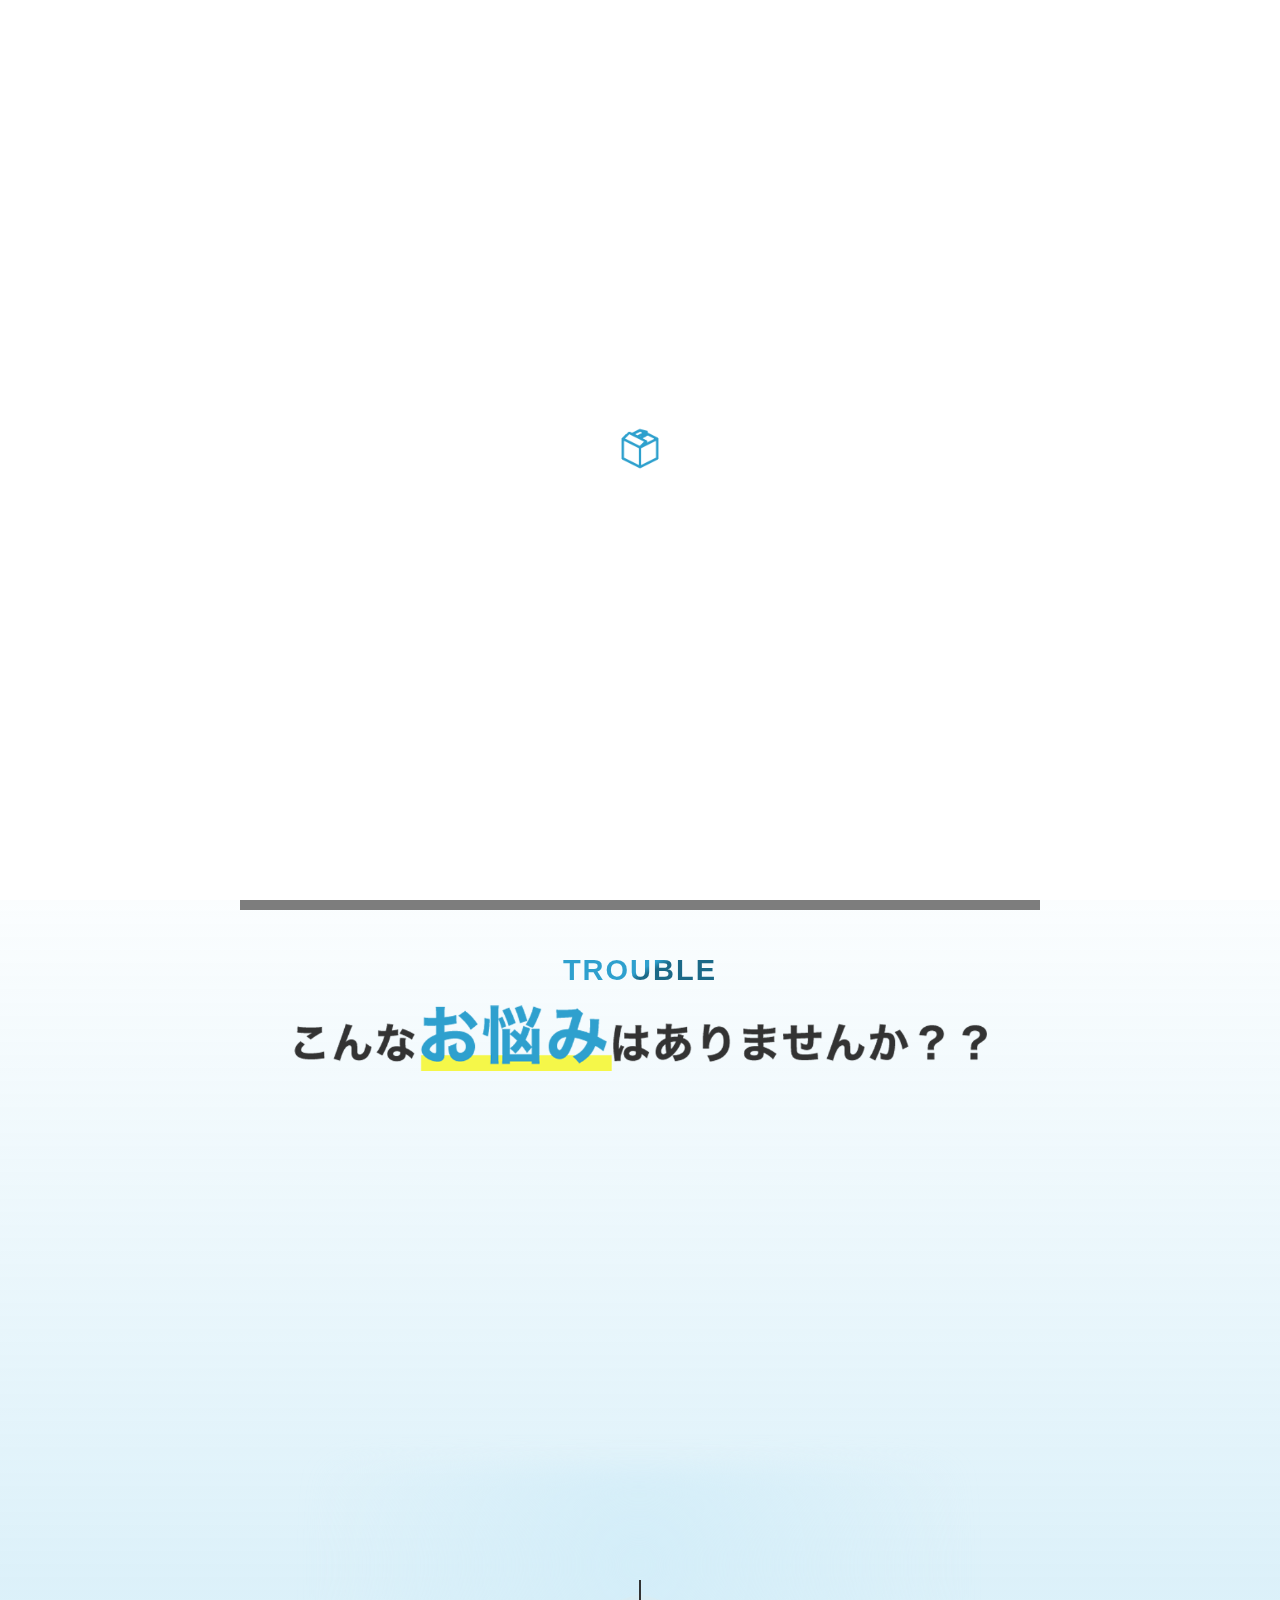
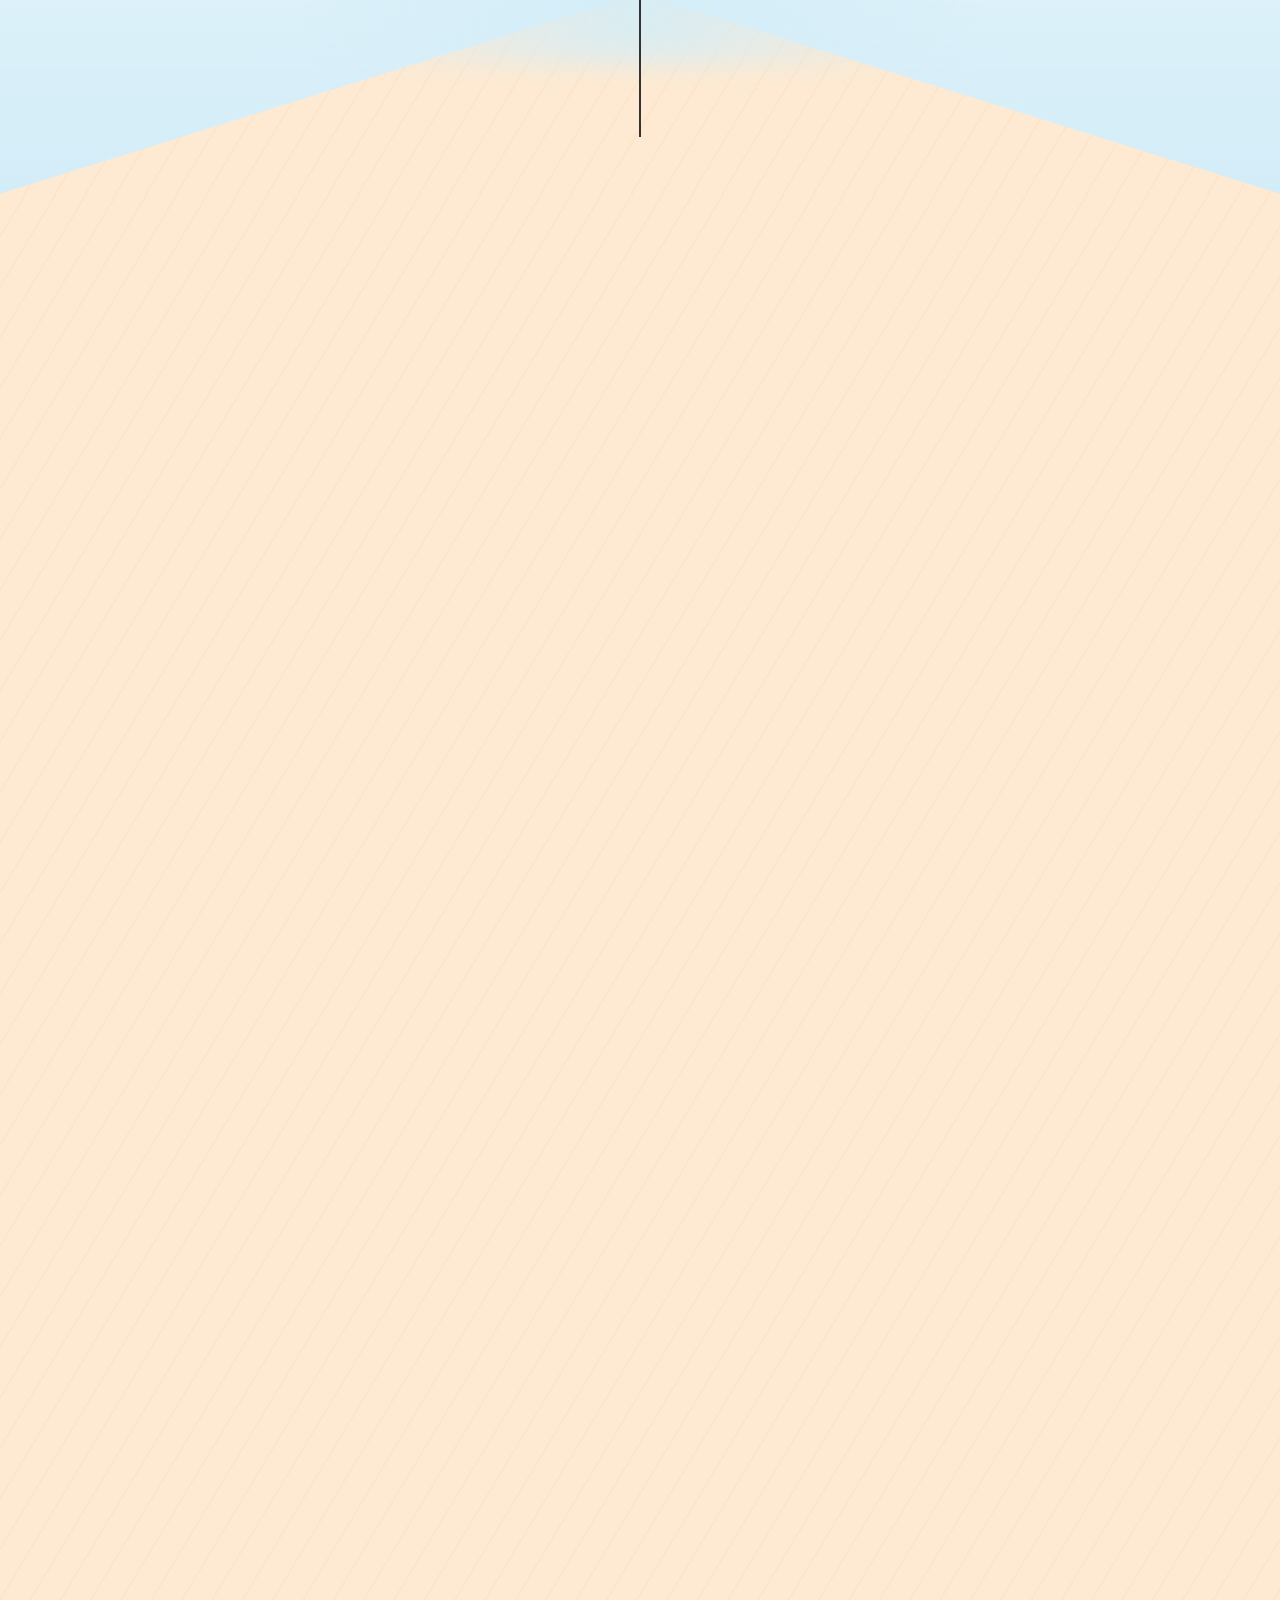
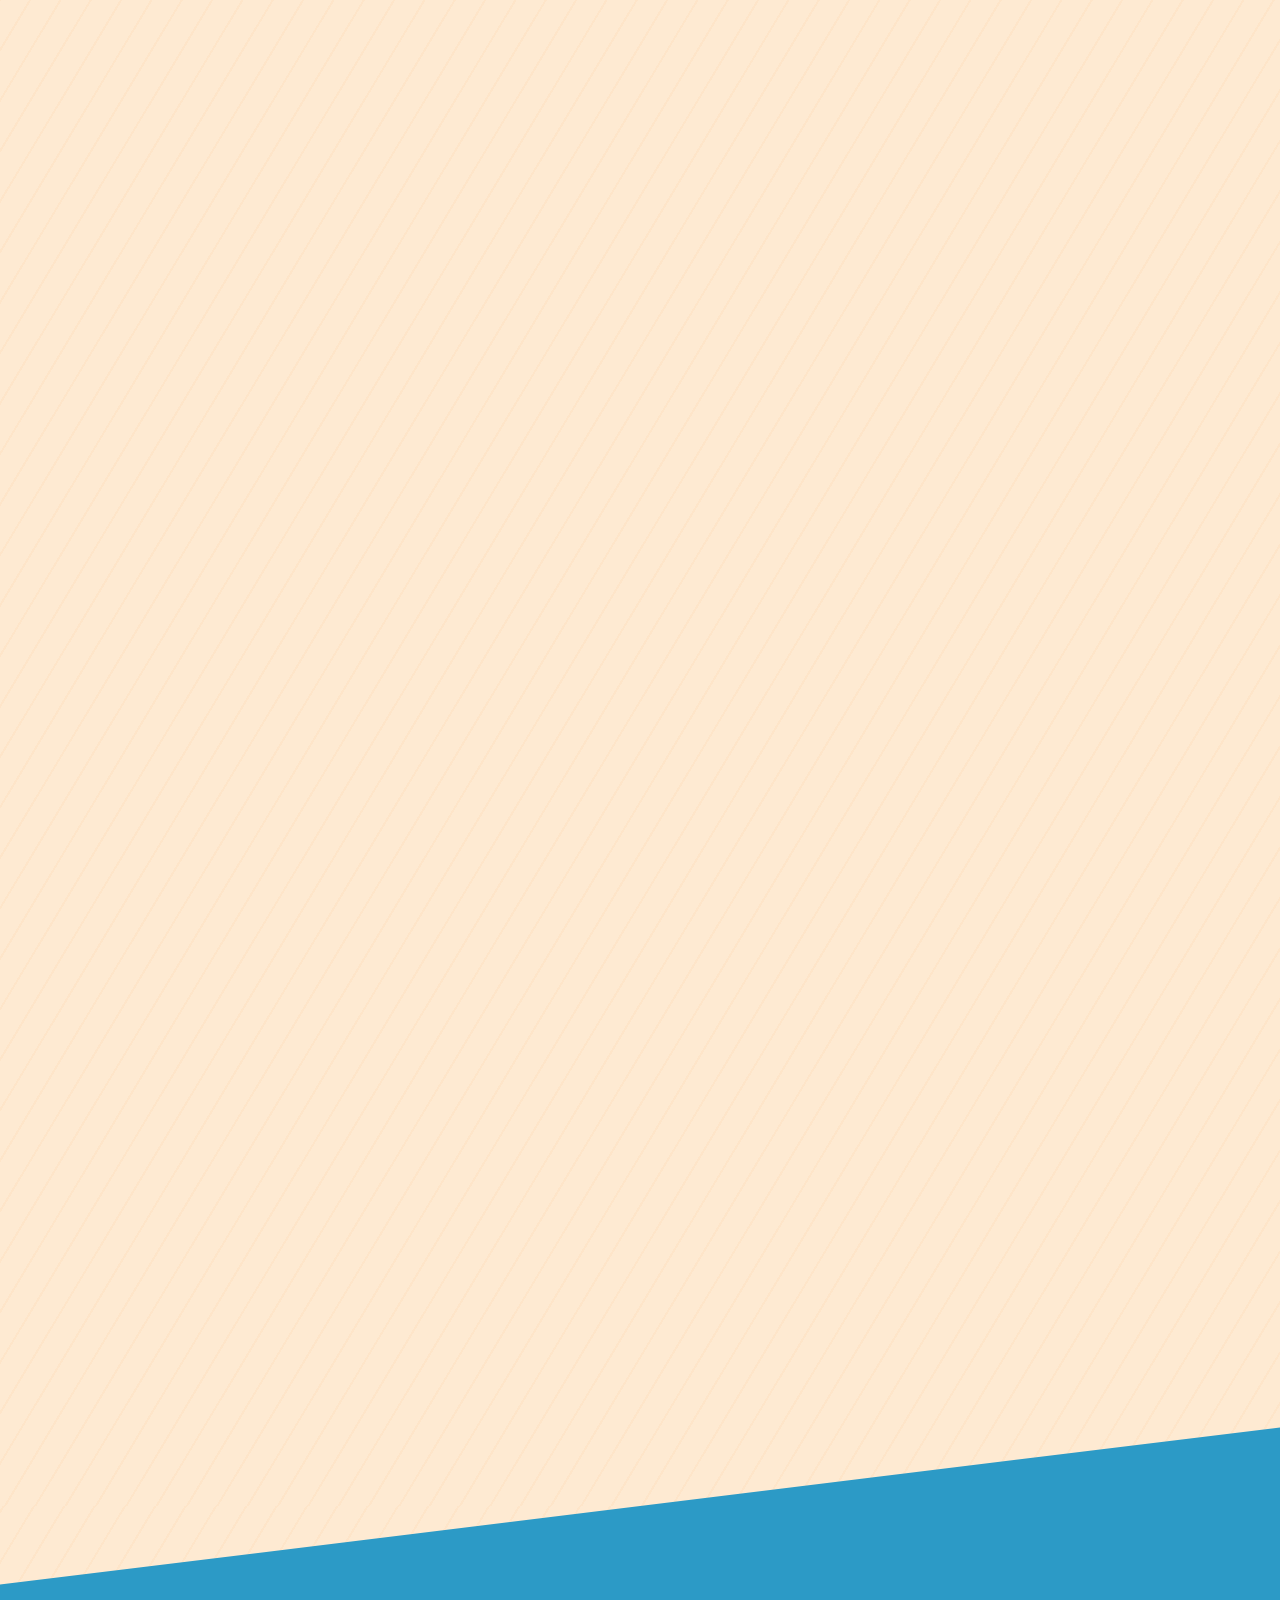
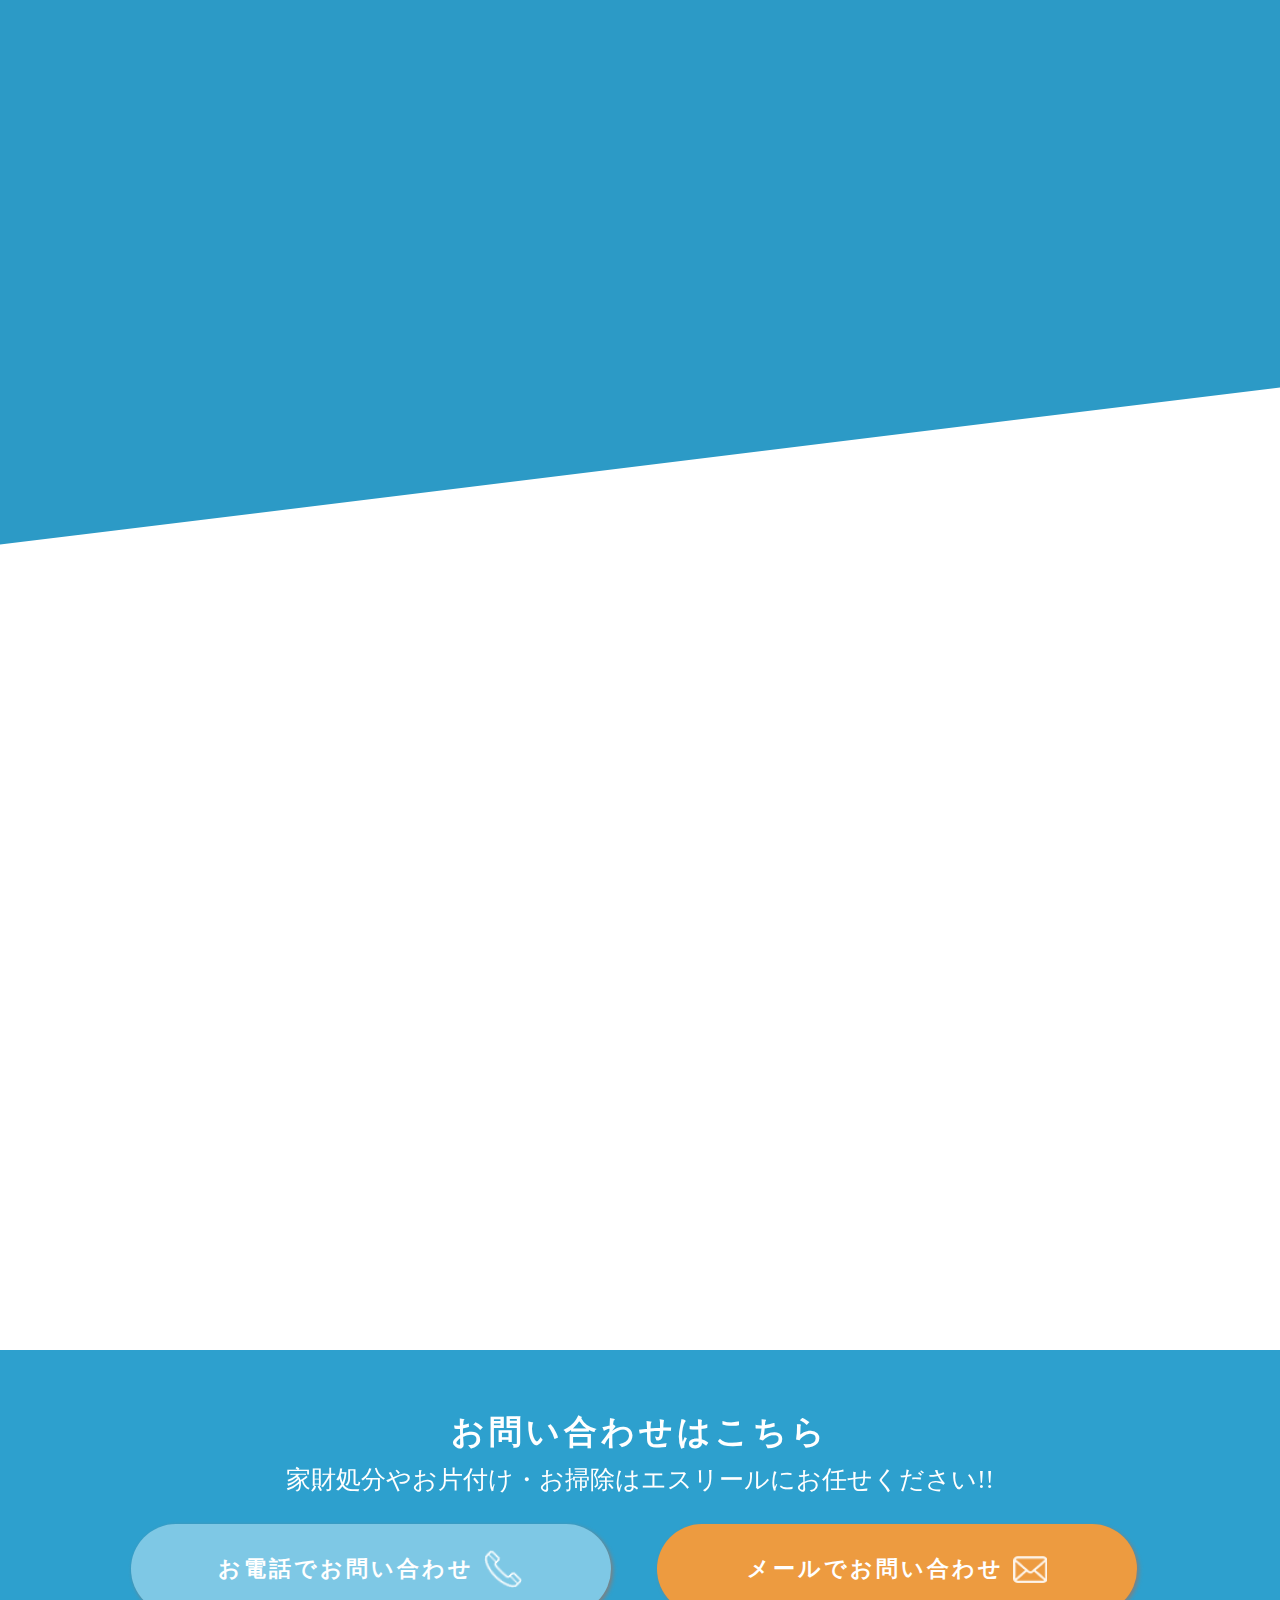
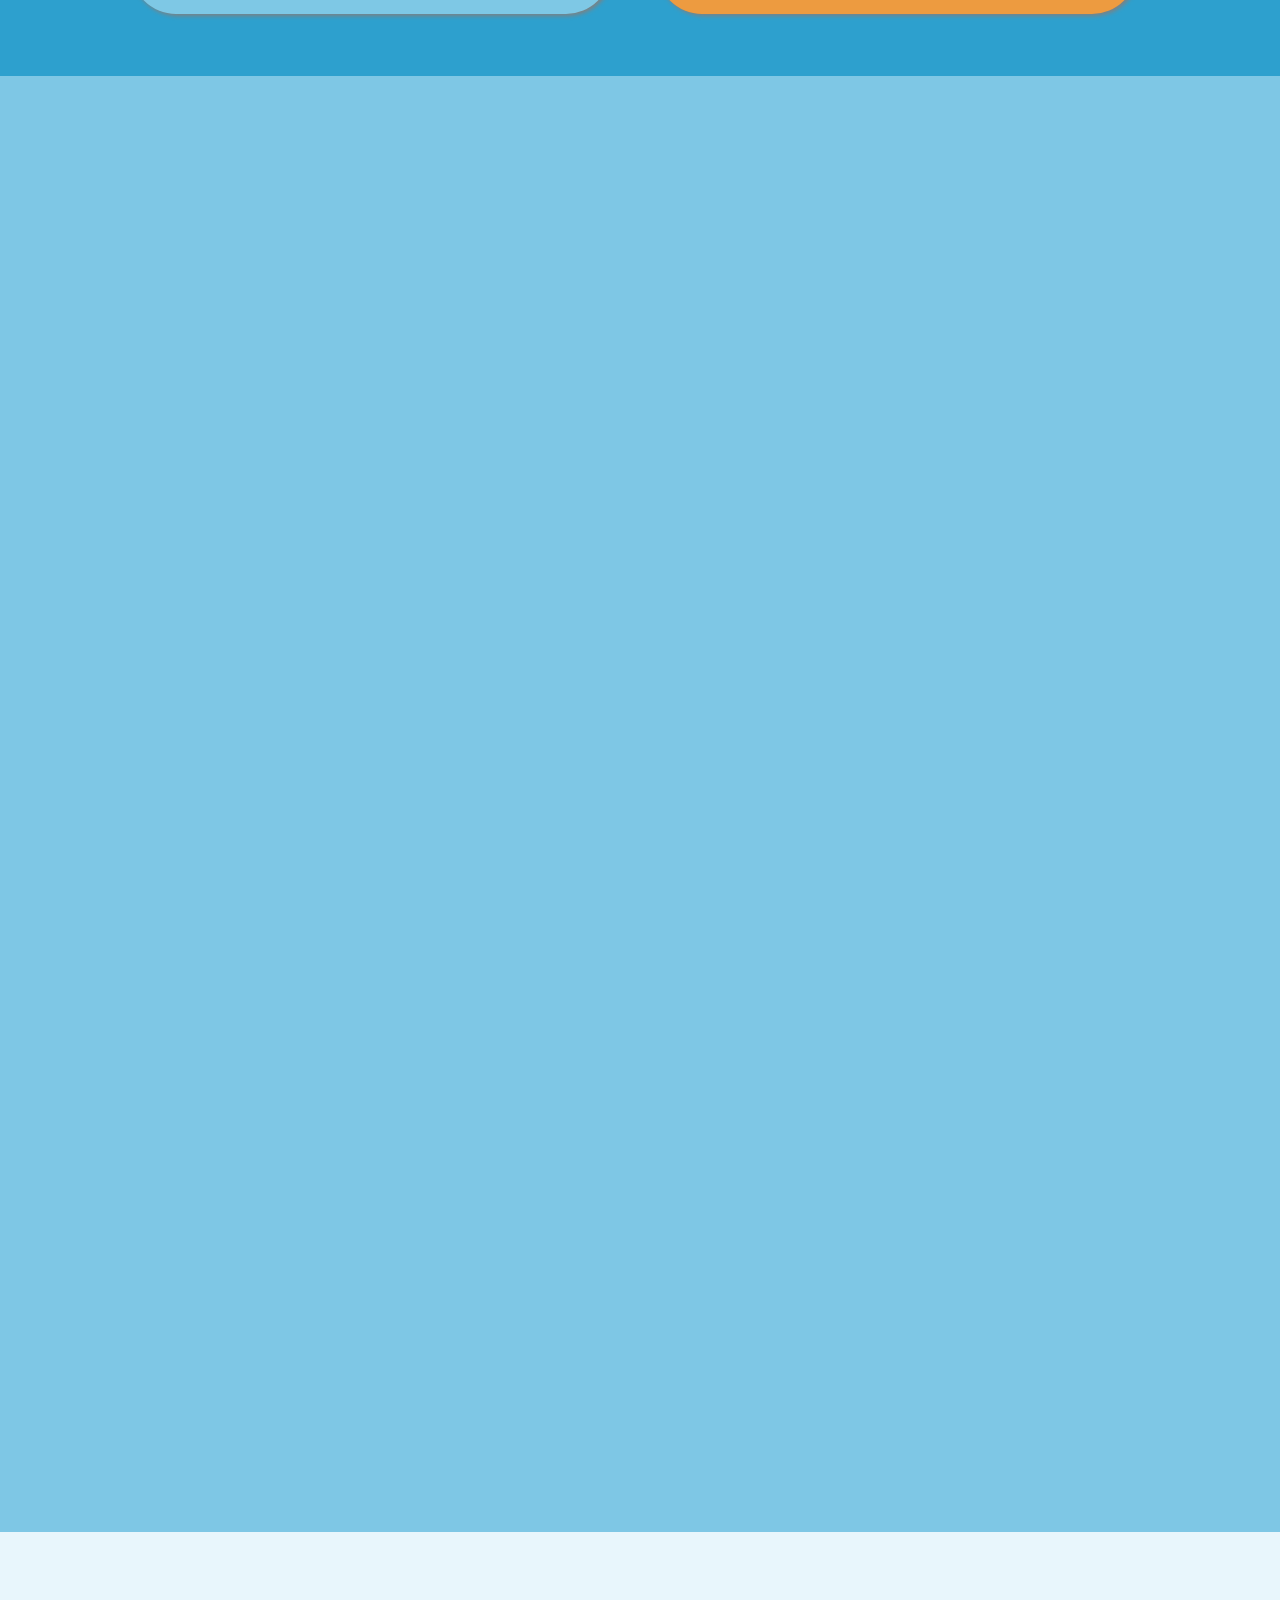
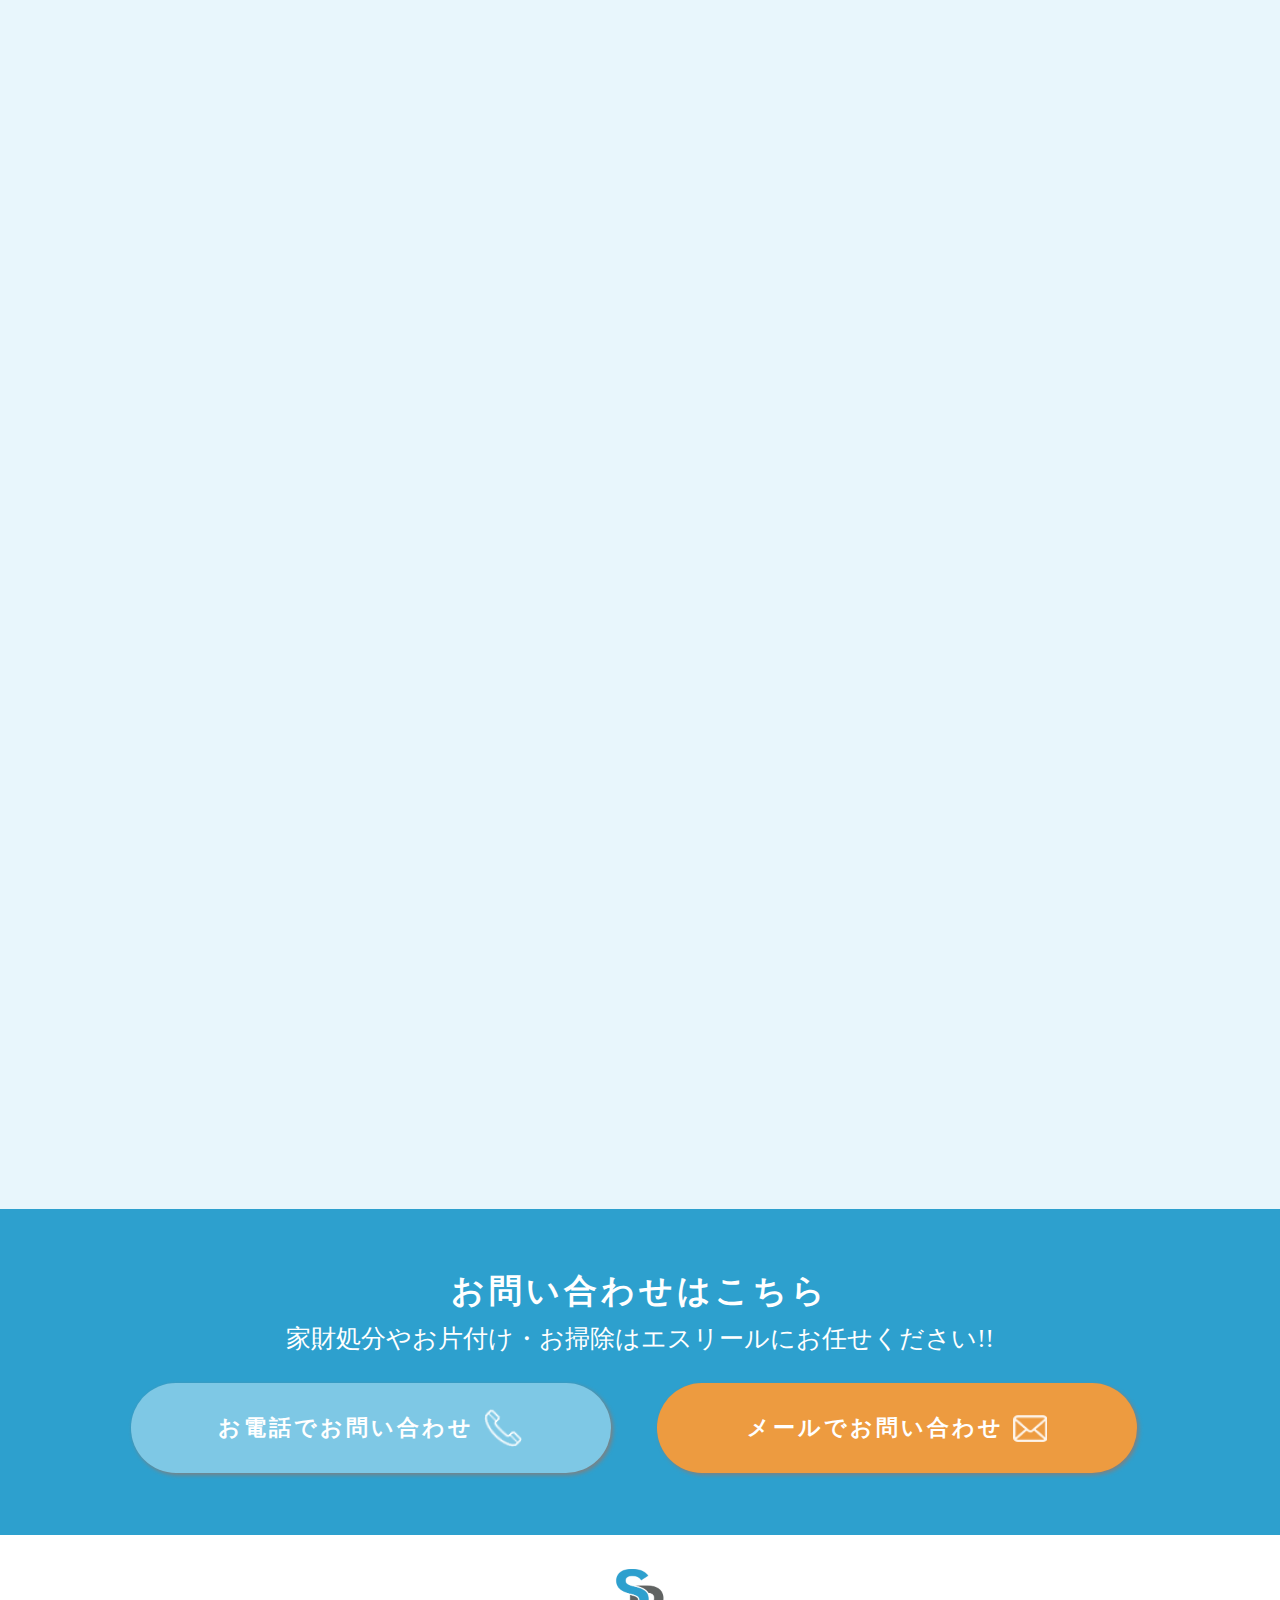
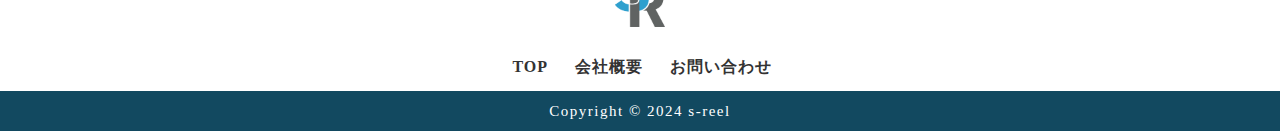
==== index.html @ 3839228c "feat：初回コミット。Top、会社概要、お問い合わせページ作成済み。" ====
<!DOCTYPE html>
<!--[if lt IE 9 ]><html class="no-js oldie" lang="en"> <![endif]-->
<!--[if IE 9 ]><html class="no-js oldie ie9" lang="en"> <![endif]-->
<!--[if (gte IE 9)|!(IE)]><!-->
<html class="no-js" lang="ja">
<!--<![endif]-->

<head>

    <!--- basic page needs
    ================================================== -->
    <meta charset="utf-8">
    <title>エスリール株式会社</title>
    <meta name="description" content="エスリール株式会社">
    <meta name="keywords" content="お片付け,家財処分,引っ越し,買取等">
    <meta name="author" content="">
    <meta charset="utf-8" />
    <!-- facebookのOGP -->
    <!-- <meta property="og:url" content="【ページのURL】" />
    <meta property="og:title" content="【ページのタイトル】" />
    <meta property="og:type" content="website" />
    <meta property="og:description" content="【ページの説明】" />
    <meta property="og:image" content="【サムネイル画像のURL】" />
    <meta property="og:site_name" content="images/summary_image.png" />
    <meta property="fb:app_id" content="【appID】" />
    <meta property="og:locale" content="ja_JP" /> -->
    <!-- TwitterのOGP -->
    <!-- <meta name="twitter:card" content="summary_large_image" />
    <meta name="twitter:site" content="@" />
    <meta name="twitter:description" content="エスリール株式会社" />
    <meta name="twitter:image:src" content="images/summary_image.png" /> -->

    <!-- mobile specific metas
    ================================================== -->
    <meta name="viewport" content="width=device-width, initial-scale=1">

    <!-- CSS
    ================================================== -->
    <link rel="stylesheet" href="css/base.css">
    <link rel="stylesheet" href="css/vendor.css">
    <link rel="stylesheet" href="css/main.css">

    <!-- script
    ================================================== -->
    <script src="js/modernizr.js"></script>
    <script src="js/pace.min.js"></script>

    <!-- favicons
    ================================================== -->
    <link rel="shortcut icon" href="favicon.ico" type="image/x-icon">
    <link rel="icon" href="favicon.ico" type="image/x-icon">
    <link rel="preconnect" href="https://fonts.googleapis.com">
    <link rel="preconnect" href="https://fonts.gstatic.com" crossorigin>
    <link href="https://fonts.googleapis.com/css2?family=Oswald:wght@200..700&display=swap" rel="stylesheet">
    
</head>

<body id="top">

    <!-- header
    ================================================== -->
    <header class="s-header">

        <div class="header-logo">
            <h1><a class="site-logo" href="/"><img src="images/logo.png" alt="エスリール s-reel"></a></h1>
        </div>

        <div class="header-navi-wrap">
            <ul class="header-nav-wrap__list">
                <li class="arrow pc-only"><a class="smoothscroll" href="#home" title="top">TOP</a></li>
                <li class="arrow pc-only"><a href="/company/">会社概要</a></li>
                <li class="contact-btn-li">
                    <div class="contact-btn">
                        <a href="/contact/" class="btn btn--orange btn--radius">お問い合わせ</a>
                    </div>
                </li>
                <li class="contact-tel pc-only">
                    <!-- <div class="contact-tel"> -->
                        <div class="tel-icon">
                            <img src="images/tel-icon.png" alt="電話番号">
                        </div>
                        <div class="tel-number-area">
                            <a href="tel:0120-888-134" class="tel-number">0120-888-134</a>
                            <p>受付時間：年中無休(24時間対応)</p>
                        </div>
                    <!-- </div> -->
                </li>
            </ul>
        </div>

        <nav class="header-nav sp-only">

            <a href="#0" class="header-nav__close" title="close"><span>Close</span></a>

            <div class="header-nav__content">

                <ul class="header-nav__list">
                    <li class="arrow"><a class="smoothscroll"  href="#home" title="top">TOP</a></li>
                    <li class="arrow"><a href="/company/" title="company">会社概要</a></li>
                    <li class="arrow"><a href="/contact/" title="contact">お問い合わせ</a></li>
                </ul>
            </div>

            <!-- <div class="contact-tel">
                <div class="tel-icon">
                    <img src="images/tel-icon.png" alt="電話番号">
                </div>
                <div class="tel-number-area">
                    <a href="tel:0120-888-134" class="tel-number">0120-888-134</a>
                    <p>受付時間：年中無休(24時間対応)</p>
                </div>
            </div> -->
            
        </nav> <!-- end header-nav -->

        <!-- SP メニュー　-->
        <a class="header-menu-toggle sp-only opaque" href="#0">
            <span class="header-menu-icon"></span>
        </a>

    </header> <!-- end s-header -->


    <!-- home
    ================================================== -->
    <!-- <section id="home" class="s-home target-section" style="background-color: #888;"> -->
    <section id="home" class="s-home target-section" data-parallax="scroll" data-image-src="images/mainview.png" data-position-y=center>

        <div class="home-content">
        </div> <!-- end home-content -->

    </section> <!-- end s-home -->


    <!-- trouble こんなお悩みは〜
    ================================================== -->
    <section id='trouble' class="s-trouble">
        <div class="row section-header has-bottom-sep">
            <div class="top-banner">
                <div class="price-item">
                    <div class="banner">
                        <img src="images/banner01.png" alt="キャンペーン バナー1">
                    </div>
                </div>
            </div>
            <div class="col-full s-trouble-contents">
                <h3 class="sub-title">TROUBLE</h3>
                <h2 class="trouble-title1"><img src="images/trouble-text01.png" alt="こんなお悩みはありませんか？？"></h2>
            </div>
        </div> <!-- end section-header -->

        <div class="trouble-item" data-aos="fade-up">
            <div class="">
                <div class="border-radius r1">不要な家電や<br>家具を処分したい</div>
            </div>
            <div class="">
                <div class="border-radius r2">粗大ゴミを<br>家まで引き取りに<br>来てほしい</div>
            </div>
            <div class="">
                <div class="border-radius r3">引越しにあわせて<br>不用品を<br>回収してほしい</div>
            </div>
            <div class="">
                <div class="border-radius r4">倉庫の粗大ゴミや<br>廃品を処分したい</div>
            </div>
        </div> <!-- end trouble-stats -->

        <div class="trouble-image" data-aos="fade-up">
            <img src="images/trouble01.png" alt="">
        </div>
        <div class="trouble-line">
            <div class="contact__line2"></div>
            <div class="blur"></div>
        </div>

    </section> <!-- end s-trouble -->


    <!-- services 選ばれる理由
    ================================================== -->
    <section id='services' class="s-services stripe">

        <div class="row services-h section-header" data-aos="fade-up">
            <div class="col-full">
                <h3 class="services-subtitle">
                    <img src="images/trouble-text02.png" alt="そのお悩み、エスリールにお任せください！">
                </h3>
            </div>
            <h2>エスリール<span class="h2-span">が</span>選ばれる理由</h2>
        </div> <!-- end section-header -->

        <div class="row services-list block-1-2 block-tab-full">

            <div class="col-block service-item item1" data-aos="fade-up">
                <div class="service-img">
                    <img src="images/trouble-item01.png" alt="高品質のサービスをお得にご提供">
                    <img src="images/trouble-number01.png" alt="選ばれる理由1" class="top-left">
                </div>
            </div>

            <div class="col-block service-item item1" data-aos="fade-up">
                <div class="service-text srigth">
                    <h4>高品質のサービスを</h4>
                    <h4>お得にご提供！</h4>
                    <p>徹底した分別・リサイクルによる不用品・粗大ゴミの処分費用削減や国内外での中古市場取引などにより、不用品回収サービスの品質を保ったまま、低価格化を実現しました。他社との相見積もりも歓迎しますので遠慮なくご依頼ください。万が一、1円でも高ければ即対応いたします。</p>
                </div>
            </div>

            <div class="col-block service-item item2" data-aos="fade-up">
                <div class="service-text">
                    <h4>訪問相談・見積もりが</h4>
                    <h4>無料！</h4>
                    <p class="slt">兵庫県内どこでも訪問し詳細な見積書を作成します。<br>訪問でのご相談や見積もり作成は完全無料にて対応いたします。兵庫県内どこでも担当者が伺い、処分を検討されている不用品を実際に拝見して、正確な見積書を作成いたします。契約の応否は後日でも大丈夫ですのでお気軽にご利用ください。不用品に関するお悩みも親身に耳を傾け解決策をご提案します。</p>
                </div>
            </div>

            <div class="col-block service-item item2" data-aos="fade-up">
                <div class="service-img">
                    <img src="images/trouble-item02.png" alt="訪問相談・見積もりが無料">
                    <img src="images/trouble-number02.png" alt="選ばれる理由2" class="top-rigth">
                </div>
            </div>

            <div class="col-block service-item item3" data-aos="fade-up">
                <div class="service-img">
                    <img src="images/trouble-item03.png" alt="適正査定で高価買取を実施">
                    <img src="images/trouble-number03.png" alt="選ばれる理由3" class="top-left">
                </div>
            </div>

            <div class="col-block service-item item3" data-aos="fade-up">
                <div class="service-text srigth">
                    <h4>適正査定で高価買取を</h4>
                    <h4>実施！</h4>
                    <p>あらゆるジャンルの品が対象査定は無料にて承ります。<br>不用品の中には価値のある品や再利用可能な品も存在します。エスリールではそんな品々の価値を的確に見極めて、最大限の高価買取を行います。現金での買取の他、不用品回収費用から買取金額分を差し引いてお支払いいただくこともできるのでお得です。費用負担軽減にぜひお役立てください。</p>
                </div>
            </div>

            <div class="col-block service-item item4" data-aos="fade-up">
                <div class="service-text">
                    <h4>個数の多少を問わず</h4>
                    <h4>不用品を迅速回収！</h4>
                    <p class="slt">不用品は1点のみでも家一軒分丸ごとでも回収OK！<br>エスリールでは不用品の個数の多少、重量の軽重を問わず、まとめて回収いたします。家電や家具1点のみでも、家やビル一軒分丸ごとの回収でも承ります。どのような場合でも遠慮なさらずご相談ください。分別や搬出など必要な作業全般も当社がお引き受けいたしますので安心してお任せください。</p>
                </div>
            </div>

            <div class="col-block service-item item4" data-aos="fade-up">
                <div class="service-img">
                    <img src="images/trouble-item04.png" alt="個数の多少を問わず不用品を迅速回収">
                    <img src="images/trouble-number04.png" alt="選ばれる理由4" class="top-rigth">
                </div>
            </div>

            <div class="col-block service-item item5" data-aos="fade-up">
                <div class="service-img">
                    <img src="images/trouble-item05.png" alt="明朗会計で余計な費用は一切不要">
                    <img src="images/trouble-number05.png" alt="選ばれる理由5" class="top-left">
                </div>
            </div>

            <div class="col-block service-item item5" data-aos="fade-up">
                <div class="service-text srigth">
                    <h4>明朗会計で</h4>
                    <h4>余計な費用は一切不要！</h4>
                    <p>実際の不用品を拝見し、作業環境を確認、お客様のご要望をすべて反映させた見積書をご提示します。お得なパックプランもご用意。すべての費用が含まれた正確な見積もりのため、作業当日に追加のご依頼が無い限り請求額に変動はありません。エスリールは明朗会計をお約束いたします。</p>
                </div>
            </div>

            <div class="col-block service-item" data-aos="fade-up">
                <div class="service-text">
                    <h4>100％自社スタッフで</h4>
                    <h4>抜群のチームワーク！</h4>
                    <p class="slt">実績豊富なエスリールのプロチームにお任せください！<br>見積もり作成から作業完了まですべて自社スタッフが承ります。隅々まで行き届いたサービスのため、徹底した教育と訓練を行った自社スタッフが対応することにこだわっています。多くの経験から培われた高い技術力と抜群のチームワークで迅速・丁寧に不用品を回収。ご満足いただけること間違いなしです。</p>
                </div>
            </div>

            <div class="col-block service-item" data-aos="fade-up">
                <div class="service-img">
                    <img src="images/trouble-item06.png" alt="100％自社スタッフで抜群のチームワーク">
                    <img src="images/trouble-number06.png" alt="選ばれる理由6" class="top-rigth">
                </div>
            </div>


        </div> <!-- end services-list -->

    </section> <!-- end s-services -->


    <!-- works　施工事例
    ================================================== -->
    <section id='works' class="s-works">

        <div class="intro-wrap">
                
            <div class="row section-header has-bottom-sep light-sep" data-aos="fade-up">
                <div class="col-full">
                    <h3 class="sub-title">WOEKS</h3>
                    <h2 class="display-2 display-2--light">施工事例<span class="h2-span">の</span>ご紹介</h2>
                </div>
            </div> <!-- end section-header -->

        </div> <!-- end intro-wrap -->

        <div class="row works-content">
            <div class="col-full">
                <div class=" works-list block-1-2 block-tab-full">
                    <div class="col-block works-item w-left" data-aos="fade-up">
                        <div class="img-tag">
                            <img src="images/施工事例_before01.png" alt="施工事例1 施工前">
                            <p class="img-tag-before">BEFORE</p>
                        </div>
                        <div class="works-arrow">
                            <img src="images/works_arrow.png" alt="矢印">
                        </div>
                        <div class="img-tag">
                            <img src="images/施工事例_after01.png" alt="施工事例1 施工後">
                            <p class="img-tag-after">AFTER</p>
                        </div>
                    </div>

                    <div class="col-block works-item w-center" data-aos="fade-up">
                        <div class="img-tag">
                            <img src="images/施工事例_before02.png" alt="施工事例2 施工前">
                            <p class="img-tag-before">BEFORE</p>
                        </div>
                        <div class="works-arrow">
                            <img src="images/works_arrow.png" alt="矢印">
                        </div>
                        <div class="img-tag">
                            <img src="images/施工事例_after02.png" alt="施工事例2 施工後">
                            <p class="img-tag-after">AFTER</p>
                        </div>
                    </div>

                    <div class="col-block works-item w-rigth" data-aos="fade-up">
                        <div class="img-tag">
                            <img src="images/施工事例_before03.png" alt="施工事例3 施工前">
                            <p class="img-tag-before">BEFORE</p>
                        </div>
                        <div class="works-arrow">
                            <img src="images/works_arrow.png" alt="矢印">
                        </div>
                        <div class="img-tag">
                            <img src="images/施工事例_after03.png" alt="施工事例3 施工後">
                            <p class="img-tag-after">AFTER</p>
                        </div>
                    </div>
                </div>
            </div> <!-- end col-full -->
        </div> <!-- end works-content -->

    </section> <!-- end s-works -->

    <!-- price 料金プラン
    ================================================== -->
    <section id='price' class="s-price">

        <div class="intro-wrap">
                
            <div class="row section-header has-bottom-sep light-sep" data-aos="fade-up">
                <div class="col-full">
                    <h3 class="sub-title">PRICE</h3>
                    <h2 class="display-2 display-2--light">料金プラン<span class="h2-span">の</span>ご案内</h2>
                </div>
            </div> <!-- end section-header -->

        </div> <!-- end intro-wrap -->

        <div class="row price-content">
            <div class="col-full">
                <div class="price-item" data-aos="fade-up">
                    <div class="banner">
                        <img src="images/banner02.png" alt="キャンペーン バナー2">
                    </div>
                </div>
            </div> <!-- end col-full -->

            <div class="price-list block-1-2 block-tab-full">

                <div class="col-block price-item" data-aos="fade-up">
                    <div class="price-table t-left">
                        <table>
                            <tr><th>1K</th><td class="t-top">32,000円〜</td></tr>
                            <tr><th>1DK</th><td>55,000円〜</td></tr>
                            <tr><th>1LDK</th><td>69,000円〜</td></tr>
                            <tr><th>2DK</th><td>99,000円〜</td></tr>
                        </table>
                    </div>
                </div>
    
                <div class="col-block price-item" data-aos="fade-up">
                    <div class="price-table t-right">
                        <table>
                            <tr><th>2LDK</th><td class="t-top">109,000円〜</td></tr>
                            <tr><th>3DK</th><td>145,000円〜</td></tr>
                            <tr><th>3LDK</th><td>169,000円〜</td></tr>
                            <tr><th>4LDDK</th><td>198,000円〜</td></tr>
                        </table>
                    </div>
                </div>
            </div>
        </div> <!-- end price-content -->

    </section> <!-- end s-price -->

    <!-- contact-area お問い合わせはこちら -->
    <section id='contact-area' class="s-contact-area">
        <div class="intro-wrap">
                    
            <div class="row section-header has-bottom-sep light-sep" >
                <div class="col-full">
                    <h2 class="">お問い合わせはこちら</h2>
                    <p class="">家財処分やお片付け・お掃除はエスリールにお任せください!!</p>
                </div>
            </div> 
    
            <div class="row contact-area-list block-1-2 block-tab-full" >
                <div class="col-block tel-area-item">
                    <div class="tel-btn">
                        <a href="tel:0120-000-000" class="btn btn--bluesky ic btn--radius">お電話でお問い合わせ</a>
                    </div>
                </div>
    
                <div class="col-block contact-area-item">
                    <div class="contact-btn">
                        <a href="" class="btn btn--orange ic btn--radius">メールでお問い合わせ</a>
                    </div>
                </div>
            </div>
    
        </div> 
    </section> 

    <!-- flow
    ================================================== -->
    <section id="flow" class="s-flow">

        <div class="intro-wrap">
                
            <div class="row section-header has-bottom-sep light-sep" data-aos="fade-up">
                <div class="col-full">
                    <h3 class="sub-title">FLOW</h3>
                    <h2 class="display-2 display-2--light">施工<span class="h2-span">の</span>流れ</h2>
                </div>
            </div> <!-- end section-header -->
        </div> <!-- end intro-wrap -->

        
        <div class="row flow-content">

            <div class="flow-list block-1-2 block-tab-full">

                <div class="col-block flow-item radius pc-only" data-aos="fade-up">
                    <div class="border-radius">
                        <img src="images/flow-icon01.png">
                    </div>
                    <div class="contact__line"></div>
                </div>
    
                <div class="col-block flow-item square" data-aos="fade-up">
                    <div class="border-square">
                        <div class="title">訪問お見積もり</div>
                        <div class="detail">お問い合わせ後、ご都合に合わせてご自宅までお伺いいたします。不用品の確認と現場の状況を把握してから見積書を作成します。ご説明後に疑問点がある場合は何でもご質問ください。</div>
                        <div class="number z1">01</div>
                    </div>
                </div>
            </div>

            <div class="flow-list block-1-2 block-tab-full">
                <div class="col-block flow-item radius pc-only" data-aos="fade-up">
                    <div class="border-radius">
                        <img src="images/flow-icon02.png">
                    </div>
                    <div class="contact__line"></div>
                </div>
    
                <div class="col-block flow-item square" data-aos="fade-up">
                    <div class="border-square">
                        <div class="title">回収作業を開始</div>
                        <div class="detail">分別から搬出までの作業が当社の仕事です。回収前に仕分けや集積などの準備は一切必要ありませんので安心してお任せください。引越しや大掃除などのご予定に合わせて回収いたします。</div>
                        <div class="number z2">02</div>
                    </div>
                </div>
            </div>

            <div class="flow-list block-1-2 block-tab-full">
                <div class="col-block flow-item radius pc-only" data-aos="fade-up">
                    <div class="border-radius">
                        <img src="images/flow-icon03.png">
                    </div>
                    <div class="contact__line"></div>
                </div>
    
                <div class="col-block flow-item square" data-aos="fade-up">
                    <div class="border-square">
                        <div class="title">作業後の清掃</div>
                        <div class="detail">不用品を回収した後、作業場所を掃除機や拭き掃除などで簡単に清掃いたします。ゴミだけではなく、汚れやホコリも現場に残しません。集合住宅やアパートでも安心してお任せください。</div>
                        <div class="number z3">03</div>
                    </div>
                </div>
            </div>

            <div class="flow-list block-1-2 block-tab-full">
                <div class="col-block flow-item radius pc-only" data-aos="fade-up">
                    <div class="border-radius">
                        <img src="images/flow-icon04.png">
                    </div>
                    <div class="contact__line"></div>
                </div>
    
                <div class="col-block flow-item square" data-aos="fade-up">
                    <div class="border-square">
                        <div class="title">作業完了・ご精算</div>
                        <div class="detail">簡易清掃まで終了しましたら、現場の状況やご要望との相違をお客様にご確認いただきます。特に問題がなければご精算に移ります。他サービスのご利用はお気軽にお申し付けください。</div>
                        <div class="number z4">04</div>
                    </div>
                </div>
            </div>

            <div class="flow-list block-1-2 block-tab-full">
                <div class="col-block flow-item radius pc-only" data-aos="fade-up">
                    <div class="border-radius">
                        <img src="images/flow-icon05.png">
                    </div>
                </div>
    
                <div class="col-block flow-item square" data-aos="fade-up">
                    <div class="border-square">
                        <div class="title">リサイクル</div>
                        <div class="detail">当社ではお客様から回収した品物をただ処分するのではなく、使える物はできる限りリサイクルやリユースをしてゴミの廃棄量を削減しています。環境にも配慮した回収に取り組んでいます。</div>
                        <div class="number z5">05</div>
                    </div>
                </div>
            </div>
        </div> <!-- end flow-content -->

    </section> <!-- end s-flow -->


    <!-- faq よくある質問
    ================================================== -->
    <section id="faq" class="s-faq">

        <div class="intro-wrap">
                
            <div class="row section-header has-bottom-sep light-sep" data-aos="fade-up">
                <div class="col-full">
                    <h3 class="sub-title">FAQ</h3>
                    <h2 class="display-2 display-2--light">よくあるご質問</h2>
                </div>
            </div> <!-- end section-header -->
        </div> <!-- end intro-wrap -->

        
        <div class="row faq-content">

            <div class="faq-list block-1-2 block-tab-full">
    
                <div class="col-block faq-item square" data-aos="fade-up">
                    <div class="border-square">
                        <div class="number">Q.01</div>
                        <div class="title">
                            <div>どこまでなら来ていただけますか？</div>
                            <p>兵庫県全域に対応しています。</p>
                        </div>
                    </div>
                </div>
            </div>

            <div class="faq-list block-1-2 block-tab-full">
    
                <div class="col-block faq-item square" data-aos="fade-up">
                    <div class="border-square">
                        <div class="number">Q.02</div>
                        <div class="title">
                            <div>当日、物が増えても大丈夫ですか？</div>
                            <p>当日に増えたり、減ることは全く問題ございません。お伺いさせていただくスタッフが再度お見積りさせていただきます。</P>
                        </div>
                    </div>
                </div>
            </div>

            <div class="faq-list block-1-2 block-tab-full">
    
                <div class="col-block faq-item square" data-aos="fade-up">
                    <div class="border-square">
                        <div class="number">Q.03</div>
                        <div class="title">
                            <div>立ち会いは必ず必要ですか？</div>
                            <p>必ずしも必要という訳ではありません。<br>
                                状況によっては鍵をお預かりしての作業も対応させていただいておりますのでまずはお気軽にご相談くださいませ。</P>
                        </div>
                    </div>
                </div>
            </div>

            <div class="faq-list block-1-2 block-tab-full">
    
                <div class="col-block faq-item square" data-aos="fade-up">
                    <div class="border-square">
                        <div class="number">Q.04</div>
                        <div class="title">
                            <div>女性スタッフだけで対応してほしいのですが。</div>
                            <p>男性が苦手という女性のお客様には可能な限り女性スタッフで対応させていただきます。ただ、大きくて重いものの運び出しはどうしても男性が対応することになります。ご理解の程よろしくお願いいたします。</P>
                        </div>
                    </div>
                </div>
            </div>

        </div> <!-- end faq-content -->

    </section> <!-- end s-faq -->

    <!-- contact-area お問い合わせはこちら -->
    <section id='contact-area' class="s-contact-area">
        <div class="intro-wrap">
                    
            <div class="row section-header has-bottom-sep light-sep" >
                <div class="col-full">
                    <h2 class="">お問い合わせはこちら</h2>
                    <p class="">家財処分やお片付け・お掃除はエスリールにお任せください!!</p>
                </div>
            </div> 
    
            <div class="row contact-area-list block-1-2 block-tab-full" >
                <div class="col-block tel-area-item">
                    <div class="tel-btn">
                        <a href="tel:0120-000-000" class="btn btn--bluesky ic btn--radius">お電話でお問い合わせ</a>
                    </div>
                </div>
    
                <div class="col-block contact-area-item">
                    <div class="contact-btn">
                        <a href="" class="btn btn--orange ic btn--radius">メールでお問い合わせ</a>
                    </div>
                </div>
            </div>
    
        </div> 
    </section> 


    <!-- footer
    ================================================== -->
    <footer class="s-footer">

        <div class="row footer-main">

            <div class="logo">
                <img src="images/logo.png" width="50" alt="エスリールのロゴ">
            </div>

        </div> <!-- end footer-main -->

        <div class="row footer-bottom">

            <div class="menu">
                <ul>
                    <li><a class="smoothscroll" href="./">TOP</a></li>
                    <li><a href="./company/">会社概要</a></li>
                    <li><a href="./contact/">お問い合わせ</a></li>
                </ul>
            </div>

            <div class="col-twelve">
                <div class="go-top">
                    <a class="smoothscroll" title="Back to Top" href="#top"><i class="icon-arrow-up" aria-hidden="true"></i></a>
                </div>
            </div>

        </div> <!-- end footer-bottom -->

        <div class="footer-copyright">
            <div>Copyright © 2024 s-reel</div>
        </div>

    </footer> <!-- end footer -->




    <!-- preloader
    ================================================== -->
    <div id="preloader">
        <div id="loader">
            <img id="img_loading" src="images/preloader.gif" alt="" class="" width="60px">
        </div>
    </div>


    <!-- Java Script
    ================================================== -->
    <script src="js/jquery-3.2.1.min.js"></script>
    <script src="js/plugins.js"></script>
    <script src="js/main.js"></script>

</body>

</html>
---- css/base.css ----
/* =================================================================== 
 *
 *  Glint v1.0 Base Stylesheet
 *  11-20-2017
 *  ------------------------------------------------------------------
 *
 *  TOC:
 *  # imports 
 *  # normalize
 *  # basic/base setup styles
 *      ## Media
 *      ## Typography resets 
 *      ## links
 *      ## inputs
 *  # grid
 *      ## medium size devices
 *      ## tablets
 *      ## mobile devices
 *      ## small mobile devices
 *  # block grids
 *      ## medium size devices
 *      ## tablets
 *      ## mobile devices
 *      ## small mobile devices
 *  # MISC
 *
 * =================================================================== */


/* ===================================================================
 * # imports 
 *
 * ------------------------------------------------------------------- */
@import url("font-awesome/css/font-awesome.min.css");
/* @import url("fonts.css"); */
@import url("micons/micons.css");

/* ===================================================================
 * # normalize
 * normalize.css v5.0.0 | MIT License | 
 * github.com/necolas/normalize.css
 *
 * ------------------------------------------------------------------- */
html {
    font-family: sans-serif;
    line-height: 1.15;
    -ms-text-size-adjust: 100%;
    -webkit-text-size-adjust: 100%;
}

body {
    margin: 0;
}

article,
aside,
footer,
header,
nav,
section {
    display: block;
}

h1 {
    font-size: 2em;
    margin: 0.67em 0;
}

figcaption,
figure,
main {
    display: block;
}

figure {
    margin: 1em 40px;
}

hr {
    box-sizing: content-box;
    height: 0;
    overflow: visible;
}

pre {
    font-family: monospace, monospace;
    font-size: 1em;
}

a {
    background-color: transparent;
    -webkit-text-decoration-skip: objects;
}

a:active,
a:hover {
    outline-width: 0;
}

abbr[title] {
    border-bottom: none;
    text-decoration: underline;
    text-decoration: underline dotted;
}

b,
strong {
    font-weight: inherit;
}

b,
strong {
    font-weight: bolder;
}

code,
kbd,
samp {
    font-family: monospace, monospace;
    font-size: 1em;
}

dfn {
    font-style: italic;
}

mark {
    background-color: #ff0;
    color: #000;
}

small {
    font-size: 80%;
}

sub,
sup {
    font-size: 75%;
    line-height: 0;
    position: relative;
    vertical-align: baseline;
}

sub {
    bottom: -0.25em;
}

sup {
    top: -0.5em;
}

audio,
video {
    display: inline-block;
}

audio:not([controls]) {
    display: none;
    height: 0;
}

img {
    border-style: none;
}

svg:not(:root) {
    overflow: hidden;
}

button,
input,
optgroup,
select,
textarea {
    font-family: sans-serif;
    font-size: 100%;
    line-height: 1.15;
    margin: 0;
}

button,
input {
    overflow: visible;
}

button,
select {
    text-transform: none;
}

button,
html [type="button"],
[type="reset"],
[type="submit"] {
    -webkit-appearance: button;
}

button::-moz-focus-inner,
[type="button"]::-moz-focus-inner,
[type="reset"]::-moz-focus-inner,
[type="submit"]::-moz-focus-inner {
    border-style: none;
    padding: 0;
}

button:-moz-focusring,
[type="button"]:-moz-focusring,
[type="reset"]:-moz-focusring,
[type="submit"]:-moz-focusring {
    outline: 1px dotted ButtonText;
}

fieldset {
    border: 1px solid #c0c0c0;
    margin: 0 2px;
    padding: 0.35em 0.625em 0.75em;
}

legend {
    box-sizing: border-box;
    color: inherit;
    display: table;
    max-width: 100%;
    padding: 0;
    white-space: normal;
}

progress {
    display: inline-block;
    vertical-align: baseline;
}

textarea {
    overflow: auto;
}

[type="checkbox"],
[type="radio"] {
    box-sizing: border-box;
    padding: 0;
}

[type="number"]::-webkit-inner-spin-button,
[type="number"]::-webkit-outer-spin-button {
    height: auto;
}

[type="search"] {
    -webkit-appearance: textfield;
    outline-offset: -2px;
}

[type="search"]::-webkit-search-cancel-button,
[type="search"]::-webkit-search-decoration {
    -webkit-appearance: none;
}

::-webkit-file-upload-button {
    -webkit-appearance: button;
    font: inherit;
}

details,
menu {
    display: block;
}

summary {
    display: list-item;
}

canvas {
    display: inline-block;
}

template {
    display: none;
}

[hidden] {
    display: none;
}


/* ===================================================================
 * # basic/base setup styles
 *
 * ------------------------------------------------------------------- */
html {
    font-size: 62.5%;
    box-sizing: border-box;
}

*,
*::before,
*::after {
    box-sizing: inherit;
}

body {
    font-weight: normal;
    line-height: 1;
    word-wrap: break-word;
    text-rendering: optimizeLegibility;
    -webkit-overflow-scrolling: touch;
    -webkit-text-size-adjust: none;
}

body,
input,
button {
    -moz-osx-font-smoothing: grayscale;
    -webkit-font-smoothing: antialiased;
}


/* ------------------------------------------------------------------- 
 * ## Media
 * ------------------------------------------------------------------- */
img,
video {
    max-width: 100%;
    height: auto;
}


/* ------------------------------------------------------------------- 
 * ## Typography resets 
 * ------------------------------------------------------------------- */
div,
dl,
dt,
dd,
ul,
ol,
li,
h1,
h2,
h3,
h4,
h5,
h6,
pre,
form,
p,
blockquote,
th,
td {
    margin: 0;
    padding: 0;
}

h1,
h2,
h3,
h4,
h5,
h6 {
    -webkit-font-smoothing: auto;
    -webkit-font-smoothing: antialiased;
    -webkit-font-variant-ligatures: common-ligatures;
    -moz-font-variant-ligatures: common-ligatures;
    font-variant-ligatures: common-ligatures;
    text-rendering: optimizeLegibility;
}

em,
i {
    font-style: italic;
    line-height: inherit;
}

strong,
b {
    font-weight: bold;
    line-height: inherit;
}

small {
    font-size: 60%;
    line-height: inherit;
}

ol,
ul {
    list-style: none;
}

li {
    display: block;
}


/* ------------------------------------------------------------------- 
 * ## links 
 * ------------------------------------------------------------------- */
a {
    text-decoration: none;
    line-height: inherit;
}

a img {
    border: none;
}


/* ------------------------------------------------------------------- 
 * ## inputs 
 * ------------------------------------------------------------------- */
fieldset {
    margin: 0;
    padding: 0;
}

input[type="email"],
input[type="number"],
input[type="search"],
input[type="text"],
input[type="tel"],
input[type="url"],
input[type="password"],
textarea {
    -webkit-appearance: none;
    -moz-appearance: none;
    -ms-appearance: none;
    -o-appearance: none;
    appearance: none;
}


/* ===================================================================
 * # grid
 *
 * ------------------------------------------------------------------- */
.row {
    width: 94%;
    max-width: 1200px;
    margin: 0 auto;
}

.row:after {
    content: "";
    display: table;
    clear: both;
}

.row .row {
    width: auto;
    max-width: none;
    margin-left: -20px;
    margin-right: -20px;
}


/* column blocks
 * -------------------------------------- */
[class*="col-"] {
    float: left;
    padding: 0 15px;
}

[class*="col-"]+[class*="col-"].end {
    float: right;
}


/* column width classes 
 * -------------------------------------- */
.col-one {
    width: 8.33333%;
}

.col-two,
.col-1-6 {
    width: 16.66667%;
}

.col-three,
.col-1-4 {
    width: 25%;
}

.col-four,
.col-1-3 {
    width: 33.33333%;
}

.col-five {
    width: 41.66667%;
}

.col-six,
.col-1-2 {
    width: 50%;
}

.col-seven {
    width: 58.33333%;
}

.col-eight,
.col-2-3 {
    width: 66.66667%;
}

.col-nine,
.col-3-4 {
    width: 75%;
}

.col-ten,
.col-5-6 {
    width: 83.33333%;
}

.col-eleven {
    width: 91.66667%;
}

.col-twelve,
.col-full {
    width: 100%;
}


/* ------------------------------------------------------------------- 
 * ## medium size devices
 * ------------------------------------------------------------------- */
@media only screen and (max-width: 1200px) {
    .row .row {
        margin-left: -15px;
        margin-right: -15px;
    }
    [class*="col-"] {
        padding: 0 15px;
    }
    .md-two,
    .md-1-6 {
        width: 16.66667%;
    }
    .md-one {
        width: 8.33333%;
    }
    .md-three,
    .md-1-4 {
        width: 25%;
    }
    .md-four,
    .md-1-3 {
        width: 33.33333%;
    }
    .md-five {
        width: 41.66667%;
    }
    .md-six,
    .md-1-2 {
        width: 50%;
    }
    .md-seven {
        width: 58.33333%;
    }
    .md-eight,
    .md-2-3 {
        width: 66.66667%;
    }
    .md-nine,
    .md-3-4 {
        width: 75%;
    }
    .md-ten,
    .md-5-6 {
        width: 83.33333%;
    }
    .md-eleven {
        width: 91.66667%;
    }
    .md-twelve,
    .md-full {
        width: 100%;
    }
}


/* ------------------------------------------------------------------- 
 * ## tablets
 * ------------------------------------------------------------------- */
@media only screen and (max-width: 800px) {
    .row {
        width: 90%;
    }
    .tab-1-4 {
        width: 25%;
    }
    .tab-1-3 {
        width: 33.33333%;
    }
    .tab-1-2 {
        width: 50%;
    }
    .tab-2-3 {
        width: 66.66667%;
    }
    .tab-3-4 {
        width: 75%;
    }
    .tab-full {
        width: 100%;
    }
}


/* ------------------------------------------------------------------- 
 * ## mobile devices
 * ------------------------------------------------------------------- */
@media only screen and (max-width: 600px) {
    .row {
        width: auto;
        padding-left: 5px;
        padding-right: 5px;
    }
    .row .row {
        margin-left: 0px;
        margin-right: 0px;
    }
    [class*="col-"] {
        padding: 0 10px;
    }
    .mob-1-4 {
        width: 25%;
    }
    .mob-1-3 {
        width: 33.33333%;
    }
    .mob-1-2 {
        width: 50%;
    }
    .mob-2-3 {
        width: 66.66667%;
    }
    .mob-3-4 {
        width: 75%;
    }
    .mob-full {
        width: 100%;
    }
}


/* ------------------------------------------------------------------- 
 * ## small mobile devices
 * ------------------------------------------------------------------- */

/* stack columns on small mobile devices
 * ------------------------------------------------------------------- */

@media only screen and (max-width: 400px) {
    .row .row {
        padding-left: 0;
        padding-right: 0;
        margin-left: 0;
        margin-right: 0;
    }
    [class*="col-"] {
        width: 100% !important;
        float: none !important;
        clear: both !important;
        margin-left: 0;
        margin-right: 0;
        padding: 0;
    }
    [class*="col-"]+[class*="col-"].end {
        float: none;
    }
}


/* ===================================================================
 * # block grids
 * ------------------------------------------------------------------- */

/*   Equally-sized columns define at row level
 * ------------------------------------------------------------------- */
[class*="block-"]:after {
    content: "";
    display: table;
    clear: both;
}

.block-1-6 .col-block {
    width: 16.66667%;
}

.block-1-5 .col-block {
    width: 20%;
}

.block-1-4 .col-block {
    width: 25%;
}

.block-1-3 .col-block {
    width: 33.33333%;
}

.block-1-2 .col-block {
    width: 50%;
}


/**
 * Clearing for block grid columns. Allow columns with 
 * different heights to align properly.
 */

.block-1-6 .col-block:nth-child(6n+1),
.block-1-5 .col-block:nth-child(5n+1),
.block-1-4 .col-block:nth-child(4n+1),
.block-1-3 .col-block:nth-child(3n+1),
.block-1-2 .col-block:nth-child(2n+1) {
    clear: both;
}


/* ------------------------------------------------------------------- 
 * ## medium size devices
 * ------------------------------------------------------------------- */
@media only screen and (max-width: 1200px) {
    .block-m-1-6 .col-block {
        width: 16.66667%;
    }
    .block-m-1-5 .col-block {
        width: 20%;
    }
    .block-m-1-4 .col-block {
        width: 25%;
    }
    .block-m-1-3 .col-block {
        width: 33.33333%;
    }
    .block-m-1-2 .col-block {
        width: 50%;
    }
    .block-m-full .col-block {
        width: 100%;
        clear: both;
    }
    [class*="block-m-"] .col-block:nth-child(n) {
        clear: none;
    }
    .block-m-1-6 .col-block:nth-child(6n+1),
    .block-m-1-5 .col-block:nth-child(5n+1),
    .block-m-1-4 .col-block:nth-child(4n+1),
    .block-m-1-3 .col-block:nth-child(3n+1),
    .block-m-1-2 .col-block:nth-child(2n+1) {
        clear: both;
    }
}


/* ------------------------------------------------------------------- 
 * ## tablets
 * ------------------------------------------------------------------- */
@media only screen and (max-width: 800px) {
    .block-tab-1-6 .col-block {
        width: 16.66667%;
    }
    .block-tab-1-5 .col-block {
        width: 20%;
    }
    .block-tab-1-4 .col-block {
        width: 25%;
    }
    .block-tab-1-3 .col-block {
        width: 33.33333%;
    }
    .block-tab-1-2 .col-block {
        width: 50%;
    }
    .block-tab-full .col-block {
        width: 100%;
        clear: both;
    }
    [class*="block-tab-"] .col-block:nth-child(n) {
        clear: none;
    }
    .block-tab-1-6 .col-block:nth-child(6n+1),
    .block-tab-1-6 .col-block:nth-child(5n+1),
    .block-tab-1-4 .col-block:nth-child(4n+1),
    .block-tab-1-3 .col-block:nth-child(3n+1),
    .block-tab-1-2 .col-block:nth-child(2n+1) {
        clear: both;
    }
}


/* ------------------------------------------------------------------- 
 * ## mobile devices
 * ------------------------------------------------------------------- */
@media only screen and (max-width: 600px) {
    .block-mob-1-6 .col-block {
        width: 16.66667%;
    }
    .block-mob-1-5 .col-block {
        width: 20%;
    }
    .block-mob-1-4 .col-block {
        width: 25%;
    }
    .block-mob-1-3 .col-block {
        width: 33.33333%;
    }
    .block-mob-1-2 .col-block {
        width: 50%;
    }
    .block-mob-full .col-block {
        width: 100%;
        clear: both;
    }
    [class*="block-mob-"] .col-block:nth-child(n) {
        clear: none;
    }
    .block-mob-1-6 .col-block:nth-child(6n+1),
    .block-mob-1-5 .col-block:nth-child(5n+1),
    .block-mob-1-4 .col-block:nth-child(4n+1),
    .block-mob-1-3 .col-block:nth-child(3n+1),
    .block-mob-1-2 .col-block:nth-child(2n+1) {
        clear: both;
    }
}


/* ------------------------------------------------------------------- 
 * ## small mobile devices
 * ------------------------------------------------------------------- */

/* stack columns on small mobile devices
 * ------------------------------------------------------------------- */

@media only screen and (max-width: 400px) {
    .stack .col-block {
        width: 100% !important;
        float: none !important;
        clear: both !important;
        margin-left: 0;
        margin-right: 0;
    }
}


/* ===================================================================
 * # MISC
 *
 * ------------------------------------------------------------------- */
.group:after {
    content: "";
    display: table;
    clear: both;
}


/* Misc Helper Styles
 * -------------------------------------- */
.is-hidden {
    display: none;
}

.is-invisible {
    visibility: hidden;
}

.antialiased {
    -webkit-font-smoothing: antialiased;
    -moz-osx-font-smoothing: grayscale;
}

.overflow-hidden {
    overflow: hidden;
}

.remove-bottom {
    margin-bottom: 0;
}

.half-bottom {
    margin-bottom: 1.5rem !important;
}

.add-bottom {
    margin-bottom: 3rem !important;
}

.no-border {
    border: none;
}

.full-width {
    width: 100%;
}

.text-center {
    text-align: center;
}

.text-left {
    text-align: left;
}

.text-right {
    text-align: right;
}

.pull-left {
    float: left;
}

.pull-right {
    float: right;
}

.align-center {
    margin-left: auto;
    margin-right: auto;
    text-align: center;
}


/*# sourceMappingURL=base.css.map */
---- css/vendor.css ----
/* =================================================================== 
 *
 *  Glint v1.0 Vendor/Third Party CSS 
 *  11-20-2017
 *  ------------------------------------------------------------------
 *
 *  TOC:
 *  # animate on scroll
 *  # slick slider
 *  # photoswipe
 *  # photoSwipe skin
 *
 * =================================================================== */


/* ===================================================================
 * # animate on scroll 
 * https://michalsnik.github.io/aos/
 *
 * ------------------------------------------------------------------- */
[data-aos][data-aos][data-aos-duration='50'], body[data-aos-duration='50'] [data-aos] {
    transition-duration: 50ms;
}

[data-aos][data-aos][data-aos-delay='50'], body[data-aos-delay='50'] [data-aos] {
    transition-delay: 0;
}

[data-aos][data-aos][data-aos-delay='50'].aos-animate, body[data-aos-delay='50'] [data-aos].aos-animate {
    transition-delay: 50ms;
}

[data-aos][data-aos][data-aos-duration='100'], body[data-aos-duration='100'] [data-aos] {
    transition-duration: .1s;
}

[data-aos][data-aos][data-aos-delay='100'], body[data-aos-delay='100'] [data-aos] {
    transition-delay: 0;
}

[data-aos][data-aos][data-aos-delay='100'].aos-animate, body[data-aos-delay='100'] [data-aos].aos-animate {
    transition-delay: .1s;
}

[data-aos][data-aos][data-aos-duration='150'], body[data-aos-duration='150'] [data-aos] {
    transition-duration: .15s;
}

[data-aos][data-aos][data-aos-delay='150'], body[data-aos-delay='150'] [data-aos] {
    transition-delay: 0;
}

[data-aos][data-aos][data-aos-delay='150'].aos-animate, body[data-aos-delay='150'] [data-aos].aos-animate {
    transition-delay: .15s;
}

[data-aos][data-aos][data-aos-duration='200'], body[data-aos-duration='200'] [data-aos] {
    transition-duration: .2s;
}

[data-aos][data-aos][data-aos-delay='200'], body[data-aos-delay='200'] [data-aos] {
    transition-delay: 0;
}

[data-aos][data-aos][data-aos-delay='200'].aos-animate, body[data-aos-delay='200'] [data-aos].aos-animate {
    transition-delay: .2s;
}

[data-aos][data-aos][data-aos-duration='250'], body[data-aos-duration='250'] [data-aos] {
    transition-duration: .25s;
}

[data-aos][data-aos][data-aos-delay='250'], body[data-aos-delay='250'] [data-aos] {
    transition-delay: 0;
}

[data-aos][data-aos][data-aos-delay='250'].aos-animate, body[data-aos-delay='250'] [data-aos].aos-animate {
    transition-delay: .25s;
}

[data-aos][data-aos][data-aos-duration='300'], body[data-aos-duration='300'] [data-aos] {
    transition-duration: .3s;
}

[data-aos][data-aos][data-aos-delay='300'], body[data-aos-delay='300'] [data-aos] {
    transition-delay: 0;
}

[data-aos][data-aos][data-aos-delay='300'].aos-animate, body[data-aos-delay='300'] [data-aos].aos-animate {
    transition-delay: .3s;
}

[data-aos][data-aos][data-aos-duration='350'], body[data-aos-duration='350'] [data-aos] {
    transition-duration: .35s;
}

[data-aos][data-aos][data-aos-delay='350'], body[data-aos-delay='350'] [data-aos] {
    transition-delay: 0;
}

[data-aos][data-aos][data-aos-delay='350'].aos-animate, body[data-aos-delay='350'] [data-aos].aos-animate {
    transition-delay: .35s;
}

[data-aos][data-aos][data-aos-duration='400'], body[data-aos-duration='400'] [data-aos] {
    transition-duration: .4s;
}

[data-aos][data-aos][data-aos-delay='400'], body[data-aos-delay='400'] [data-aos] {
    transition-delay: 0;
}

[data-aos][data-aos][data-aos-delay='400'].aos-animate, body[data-aos-delay='400'] [data-aos].aos-animate {
    transition-delay: .4s;
}

[data-aos][data-aos][data-aos-duration='450'], body[data-aos-duration='450'] [data-aos] {
    transition-duration: .45s;
}

[data-aos][data-aos][data-aos-delay='450'], body[data-aos-delay='450'] [data-aos] {
    transition-delay: 0;
}

[data-aos][data-aos][data-aos-delay='450'].aos-animate, body[data-aos-delay='450'] [data-aos].aos-animate {
    transition-delay: .45s;
}

[data-aos][data-aos][data-aos-duration='500'], body[data-aos-duration='500'] [data-aos] {
    transition-duration: .5s;
}

[data-aos][data-aos][data-aos-delay='500'], body[data-aos-delay='500'] [data-aos] {
    transition-delay: 0;
}

[data-aos][data-aos][data-aos-delay='500'].aos-animate, body[data-aos-delay='500'] [data-aos].aos-animate {
    transition-delay: .5s;
}

[data-aos][data-aos][data-aos-duration='550'], body[data-aos-duration='550'] [data-aos] {
    transition-duration: .55s;
}

[data-aos][data-aos][data-aos-delay='550'], body[data-aos-delay='550'] [data-aos] {
    transition-delay: 0;
}

[data-aos][data-aos][data-aos-delay='550'].aos-animate, body[data-aos-delay='550'] [data-aos].aos-animate {
    transition-delay: .55s;
}

[data-aos][data-aos][data-aos-duration='600'], body[data-aos-duration='600'] [data-aos] {
    transition-duration: .6s;
}

[data-aos][data-aos][data-aos-delay='600'], body[data-aos-delay='600'] [data-aos] {
    transition-delay: 0;
}

[data-aos][data-aos][data-aos-delay='600'].aos-animate, body[data-aos-delay='600'] [data-aos].aos-animate {
    transition-delay: .6s;
}

[data-aos][data-aos][data-aos-duration='650'], body[data-aos-duration='650'] [data-aos] {
    transition-duration: .65s;
}

[data-aos][data-aos][data-aos-delay='650'], body[data-aos-delay='650'] [data-aos] {
    transition-delay: 0;
}

[data-aos][data-aos][data-aos-delay='650'].aos-animate, body[data-aos-delay='650'] [data-aos].aos-animate {
    transition-delay: .65s;
}

[data-aos][data-aos][data-aos-duration='700'], body[data-aos-duration='700'] [data-aos] {
    transition-duration: .7s;
}

[data-aos][data-aos][data-aos-delay='700'], body[data-aos-delay='700'] [data-aos] {
    transition-delay: 0;
}

[data-aos][data-aos][data-aos-delay='700'].aos-animate, body[data-aos-delay='700'] [data-aos].aos-animate {
    transition-delay: .7s;
}

[data-aos][data-aos][data-aos-duration='750'], body[data-aos-duration='750'] [data-aos] {
    transition-duration: .75s;
}

[data-aos][data-aos][data-aos-delay='750'], body[data-aos-delay='750'] [data-aos] {
    transition-delay: 0;
}

[data-aos][data-aos][data-aos-delay='750'].aos-animate, body[data-aos-delay='750'] [data-aos].aos-animate {
    transition-delay: .75s;
}

[data-aos][data-aos][data-aos-duration='800'], body[data-aos-duration='800'] [data-aos] {
    transition-duration: .8s;
}

[data-aos][data-aos][data-aos-delay='800'], body[data-aos-delay='800'] [data-aos] {
    transition-delay: 0;
}

[data-aos][data-aos][data-aos-delay='800'].aos-animate, body[data-aos-delay='800'] [data-aos].aos-animate {
    transition-delay: .8s;
}

[data-aos][data-aos][data-aos-duration='850'], body[data-aos-duration='850'] [data-aos] {
    transition-duration: .85s;
}

[data-aos][data-aos][data-aos-delay='850'], body[data-aos-delay='850'] [data-aos] {
    transition-delay: 0;
}

[data-aos][data-aos][data-aos-delay='850'].aos-animate, body[data-aos-delay='850'] [data-aos].aos-animate {
    transition-delay: .85s;
}

[data-aos][data-aos][data-aos-duration='900'], body[data-aos-duration='900'] [data-aos] {
    transition-duration: .9s;
}

[data-aos][data-aos][data-aos-delay='900'], body[data-aos-delay='900'] [data-aos] {
    transition-delay: 0;
}

[data-aos][data-aos][data-aos-delay='900'].aos-animate, body[data-aos-delay='900'] [data-aos].aos-animate {
    transition-delay: .9s;
}

[data-aos][data-aos][data-aos-duration='950'], body[data-aos-duration='950'] [data-aos] {
    transition-duration: .95s;
}

[data-aos][data-aos][data-aos-delay='950'], body[data-aos-delay='950'] [data-aos] {
    transition-delay: 0;
}

[data-aos][data-aos][data-aos-delay='950'].aos-animate, body[data-aos-delay='950'] [data-aos].aos-animate {
    transition-delay: .95s;
}

[data-aos][data-aos][data-aos-duration='1000'], body[data-aos-duration='1000'] [data-aos] {
    transition-duration: 1s;
}

[data-aos][data-aos][data-aos-delay='1000'], body[data-aos-delay='1000'] [data-aos] {
    transition-delay: 0;
}

[data-aos][data-aos][data-aos-delay='1000'].aos-animate, body[data-aos-delay='1000'] [data-aos].aos-animate {
    transition-delay: 1s;
}

[data-aos][data-aos][data-aos-duration='1050'], body[data-aos-duration='1050'] [data-aos] {
    transition-duration: 1.05s;
}

[data-aos][data-aos][data-aos-delay='1050'], body[data-aos-delay='1050'] [data-aos] {
    transition-delay: 0;
}

[data-aos][data-aos][data-aos-delay='1050'].aos-animate, body[data-aos-delay='1050'] [data-aos].aos-animate {
    transition-delay: 1.05s;
}

[data-aos][data-aos][data-aos-duration='1100'], body[data-aos-duration='1100'] [data-aos] {
    transition-duration: 1.1s;
}

[data-aos][data-aos][data-aos-delay='1100'], body[data-aos-delay='1100'] [data-aos] {
    transition-delay: 0;
}

[data-aos][data-aos][data-aos-delay='1100'].aos-animate, body[data-aos-delay='1100'] [data-aos].aos-animate {
    transition-delay: 1.1s;
}

[data-aos][data-aos][data-aos-duration='1150'], body[data-aos-duration='1150'] [data-aos] {
    transition-duration: 1.15s;
}

[data-aos][data-aos][data-aos-delay='1150'], body[data-aos-delay='1150'] [data-aos] {
    transition-delay: 0;
}

[data-aos][data-aos][data-aos-delay='1150'].aos-animate, body[data-aos-delay='1150'] [data-aos].aos-animate {
    transition-delay: 1.15s;
}

[data-aos][data-aos][data-aos-duration='1200'], body[data-aos-duration='1200'] [data-aos] {
    transition-duration: 1.2s;
}

[data-aos][data-aos][data-aos-delay='1200'], body[data-aos-delay='1200'] [data-aos] {
    transition-delay: 0;
}

[data-aos][data-aos][data-aos-delay='1200'].aos-animate, body[data-aos-delay='1200'] [data-aos].aos-animate {
    transition-delay: 1.2s;
}

[data-aos][data-aos][data-aos-duration='1250'], body[data-aos-duration='1250'] [data-aos] {
    transition-duration: 1.25s;
}

[data-aos][data-aos][data-aos-delay='1250'], body[data-aos-delay='1250'] [data-aos] {
    transition-delay: 0;
}

[data-aos][data-aos][data-aos-delay='1250'].aos-animate, body[data-aos-delay='1250'] [data-aos].aos-animate {
    transition-delay: 1.25s;
}

[data-aos][data-aos][data-aos-duration='1300'], body[data-aos-duration='1300'] [data-aos] {
    transition-duration: 1.3s;
}

[data-aos][data-aos][data-aos-delay='1300'], body[data-aos-delay='1300'] [data-aos] {
    transition-delay: 0;
}

[data-aos][data-aos][data-aos-delay='1300'].aos-animate, body[data-aos-delay='1300'] [data-aos].aos-animate {
    transition-delay: 1.3s;
}

[data-aos][data-aos][data-aos-duration='1350'], body[data-aos-duration='1350'] [data-aos] {
    transition-duration: 1.35s;
}

[data-aos][data-aos][data-aos-delay='1350'], body[data-aos-delay='1350'] [data-aos] {
    transition-delay: 0;
}

[data-aos][data-aos][data-aos-delay='1350'].aos-animate, body[data-aos-delay='1350'] [data-aos].aos-animate {
    transition-delay: 1.35s;
}

[data-aos][data-aos][data-aos-duration='1400'], body[data-aos-duration='1400'] [data-aos] {
    transition-duration: 1.4s;
}

[data-aos][data-aos][data-aos-delay='1400'], body[data-aos-delay='1400'] [data-aos] {
    transition-delay: 0;
}

[data-aos][data-aos][data-aos-delay='1400'].aos-animate, body[data-aos-delay='1400'] [data-aos].aos-animate {
    transition-delay: 1.4s;
}

[data-aos][data-aos][data-aos-duration='1450'], body[data-aos-duration='1450'] [data-aos] {
    transition-duration: 1.45s;
}

[data-aos][data-aos][data-aos-delay='1450'], body[data-aos-delay='1450'] [data-aos] {
    transition-delay: 0;
}

[data-aos][data-aos][data-aos-delay='1450'].aos-animate, body[data-aos-delay='1450'] [data-aos].aos-animate {
    transition-delay: 1.45s;
}

[data-aos][data-aos][data-aos-duration='1500'], body[data-aos-duration='1500'] [data-aos] {
    transition-duration: 1.5s;
}

[data-aos][data-aos][data-aos-delay='1500'], body[data-aos-delay='1500'] [data-aos] {
    transition-delay: 0;
}

[data-aos][data-aos][data-aos-delay='1500'].aos-animate, body[data-aos-delay='1500'] [data-aos].aos-animate {
    transition-delay: 1.5s;
}

[data-aos][data-aos][data-aos-duration='1550'], body[data-aos-duration='1550'] [data-aos] {
    transition-duration: 1.55s;
}

[data-aos][data-aos][data-aos-delay='1550'], body[data-aos-delay='1550'] [data-aos] {
    transition-delay: 0;
}

[data-aos][data-aos][data-aos-delay='1550'].aos-animate, body[data-aos-delay='1550'] [data-aos].aos-animate {
    transition-delay: 1.55s;
}

[data-aos][data-aos][data-aos-duration='1600'], body[data-aos-duration='1600'] [data-aos] {
    transition-duration: 1.6s;
}

[data-aos][data-aos][data-aos-delay='1600'], body[data-aos-delay='1600'] [data-aos] {
    transition-delay: 0;
}

[data-aos][data-aos][data-aos-delay='1600'].aos-animate, body[data-aos-delay='1600'] [data-aos].aos-animate {
    transition-delay: 1.6s;
}

[data-aos][data-aos][data-aos-duration='1650'], body[data-aos-duration='1650'] [data-aos] {
    transition-duration: 1.65s;
}

[data-aos][data-aos][data-aos-delay='1650'], body[data-aos-delay='1650'] [data-aos] {
    transition-delay: 0;
}

[data-aos][data-aos][data-aos-delay='1650'].aos-animate, body[data-aos-delay='1650'] [data-aos].aos-animate {
    transition-delay: 1.65s;
}

[data-aos][data-aos][data-aos-duration='1700'], body[data-aos-duration='1700'] [data-aos] {
    transition-duration: 1.7s;
}

[data-aos][data-aos][data-aos-delay='1700'], body[data-aos-delay='1700'] [data-aos] {
    transition-delay: 0;
}

[data-aos][data-aos][data-aos-delay='1700'].aos-animate, body[data-aos-delay='1700'] [data-aos].aos-animate {
    transition-delay: 1.7s;
}

[data-aos][data-aos][data-aos-duration='1750'], body[data-aos-duration='1750'] [data-aos] {
    transition-duration: 1.75s;
}

[data-aos][data-aos][data-aos-delay='1750'], body[data-aos-delay='1750'] [data-aos] {
    transition-delay: 0;
}

[data-aos][data-aos][data-aos-delay='1750'].aos-animate, body[data-aos-delay='1750'] [data-aos].aos-animate {
    transition-delay: 1.75s;
}

[data-aos][data-aos][data-aos-duration='1800'], body[data-aos-duration='1800'] [data-aos] {
    transition-duration: 1.8s;
}

[data-aos][data-aos][data-aos-delay='1800'], body[data-aos-delay='1800'] [data-aos] {
    transition-delay: 0;
}

[data-aos][data-aos][data-aos-delay='1800'].aos-animate, body[data-aos-delay='1800'] [data-aos].aos-animate {
    transition-delay: 1.8s;
}

[data-aos][data-aos][data-aos-duration='1850'], body[data-aos-duration='1850'] [data-aos] {
    transition-duration: 1.85s;
}

[data-aos][data-aos][data-aos-delay='1850'], body[data-aos-delay='1850'] [data-aos] {
    transition-delay: 0;
}

[data-aos][data-aos][data-aos-delay='1850'].aos-animate, body[data-aos-delay='1850'] [data-aos].aos-animate {
    transition-delay: 1.85s;
}

[data-aos][data-aos][data-aos-duration='1900'], body[data-aos-duration='1900'] [data-aos] {
    transition-duration: 1.9s;
}

[data-aos][data-aos][data-aos-delay='1900'], body[data-aos-delay='1900'] [data-aos] {
    transition-delay: 0;
}

[data-aos][data-aos][data-aos-delay='1900'].aos-animate, body[data-aos-delay='1900'] [data-aos].aos-animate {
    transition-delay: 1.9s;
}

[data-aos][data-aos][data-aos-duration='1950'], body[data-aos-duration='1950'] [data-aos] {
    transition-duration: 1.95s;
}

[data-aos][data-aos][data-aos-delay='1950'], body[data-aos-delay='1950'] [data-aos] {
    transition-delay: 0;
}

[data-aos][data-aos][data-aos-delay='1950'].aos-animate, body[data-aos-delay='1950'] [data-aos].aos-animate {
    transition-delay: 1.95s;
}

[data-aos][data-aos][data-aos-duration='2000'], body[data-aos-duration='2000'] [data-aos] {
    transition-duration: 2s;
}

[data-aos][data-aos][data-aos-delay='2000'], body[data-aos-delay='2000'] [data-aos] {
    transition-delay: 0;
}

[data-aos][data-aos][data-aos-delay='2000'].aos-animate, body[data-aos-delay='2000'] [data-aos].aos-animate {
    transition-delay: 2s;
}

[data-aos][data-aos][data-aos-duration='2050'], body[data-aos-duration='2050'] [data-aos] {
    transition-duration: 2.05s;
}

[data-aos][data-aos][data-aos-delay='2050'], body[data-aos-delay='2050'] [data-aos] {
    transition-delay: 0;
}

[data-aos][data-aos][data-aos-delay='2050'].aos-animate, body[data-aos-delay='2050'] [data-aos].aos-animate {
    transition-delay: 2.05s;
}

[data-aos][data-aos][data-aos-duration='2100'], body[data-aos-duration='2100'] [data-aos] {
    transition-duration: 2.1s;
}

[data-aos][data-aos][data-aos-delay='2100'], body[data-aos-delay='2100'] [data-aos] {
    transition-delay: 0;
}

[data-aos][data-aos][data-aos-delay='2100'].aos-animate, body[data-aos-delay='2100'] [data-aos].aos-animate {
    transition-delay: 2.1s;
}

[data-aos][data-aos][data-aos-duration='2150'], body[data-aos-duration='2150'] [data-aos] {
    transition-duration: 2.15s;
}

[data-aos][data-aos][data-aos-delay='2150'], body[data-aos-delay='2150'] [data-aos] {
    transition-delay: 0;
}

[data-aos][data-aos][data-aos-delay='2150'].aos-animate, body[data-aos-delay='2150'] [data-aos].aos-animate {
    transition-delay: 2.15s;
}

[data-aos][data-aos][data-aos-duration='2200'], body[data-aos-duration='2200'] [data-aos] {
    transition-duration: 2.2s;
}

[data-aos][data-aos][data-aos-delay='2200'], body[data-aos-delay='2200'] [data-aos] {
    transition-delay: 0;
}

[data-aos][data-aos][data-aos-delay='2200'].aos-animate, body[data-aos-delay='2200'] [data-aos].aos-animate {
    transition-delay: 2.2s;
}

[data-aos][data-aos][data-aos-duration='2250'], body[data-aos-duration='2250'] [data-aos] {
    transition-duration: 2.25s;
}

[data-aos][data-aos][data-aos-delay='2250'], body[data-aos-delay='2250'] [data-aos] {
    transition-delay: 0;
}

[data-aos][data-aos][data-aos-delay='2250'].aos-animate, body[data-aos-delay='2250'] [data-aos].aos-animate {
    transition-delay: 2.25s;
}

[data-aos][data-aos][data-aos-duration='2300'], body[data-aos-duration='2300'] [data-aos] {
    transition-duration: 2.3s;
}

[data-aos][data-aos][data-aos-delay='2300'], body[data-aos-delay='2300'] [data-aos] {
    transition-delay: 0;
}

[data-aos][data-aos][data-aos-delay='2300'].aos-animate, body[data-aos-delay='2300'] [data-aos].aos-animate {
    transition-delay: 2.3s;
}

[data-aos][data-aos][data-aos-duration='2350'], body[data-aos-duration='2350'] [data-aos] {
    transition-duration: 2.35s;
}

[data-aos][data-aos][data-aos-delay='2350'], body[data-aos-delay='2350'] [data-aos] {
    transition-delay: 0;
}

[data-aos][data-aos][data-aos-delay='2350'].aos-animate, body[data-aos-delay='2350'] [data-aos].aos-animate {
    transition-delay: 2.35s;
}

[data-aos][data-aos][data-aos-duration='2400'], body[data-aos-duration='2400'] [data-aos] {
    transition-duration: 2.4s;
}

[data-aos][data-aos][data-aos-delay='2400'], body[data-aos-delay='2400'] [data-aos] {
    transition-delay: 0;
}

[data-aos][data-aos][data-aos-delay='2400'].aos-animate, body[data-aos-delay='2400'] [data-aos].aos-animate {
    transition-delay: 2.4s;
}

[data-aos][data-aos][data-aos-duration='2450'], body[data-aos-duration='2450'] [data-aos] {
    transition-duration: 2.45s;
}

[data-aos][data-aos][data-aos-delay='2450'], body[data-aos-delay='2450'] [data-aos] {
    transition-delay: 0;
}

[data-aos][data-aos][data-aos-delay='2450'].aos-animate, body[data-aos-delay='2450'] [data-aos].aos-animate {
    transition-delay: 2.45s;
}

[data-aos][data-aos][data-aos-duration='2500'], body[data-aos-duration='2500'] [data-aos] {
    transition-duration: 2.5s;
}

[data-aos][data-aos][data-aos-delay='2500'], body[data-aos-delay='2500'] [data-aos] {
    transition-delay: 0;
}

[data-aos][data-aos][data-aos-delay='2500'].aos-animate, body[data-aos-delay='2500'] [data-aos].aos-animate {
    transition-delay: 2.5s;
}

[data-aos][data-aos][data-aos-duration='2550'], body[data-aos-duration='2550'] [data-aos] {
    transition-duration: 2.55s;
}

[data-aos][data-aos][data-aos-delay='2550'], body[data-aos-delay='2550'] [data-aos] {
    transition-delay: 0;
}

[data-aos][data-aos][data-aos-delay='2550'].aos-animate, body[data-aos-delay='2550'] [data-aos].aos-animate {
    transition-delay: 2.55s;
}

[data-aos][data-aos][data-aos-duration='2600'], body[data-aos-duration='2600'] [data-aos] {
    transition-duration: 2.6s;
}

[data-aos][data-aos][data-aos-delay='2600'], body[data-aos-delay='2600'] [data-aos] {
    transition-delay: 0;
}

[data-aos][data-aos][data-aos-delay='2600'].aos-animate, body[data-aos-delay='2600'] [data-aos].aos-animate {
    transition-delay: 2.6s;
}

[data-aos][data-aos][data-aos-duration='2650'], body[data-aos-duration='2650'] [data-aos] {
    transition-duration: 2.65s;
}

[data-aos][data-aos][data-aos-delay='2650'], body[data-aos-delay='2650'] [data-aos] {
    transition-delay: 0;
}

[data-aos][data-aos][data-aos-delay='2650'].aos-animate, body[data-aos-delay='2650'] [data-aos].aos-animate {
    transition-delay: 2.65s;
}

[data-aos][data-aos][data-aos-duration='2700'], body[data-aos-duration='2700'] [data-aos] {
    transition-duration: 2.7s;
}

[data-aos][data-aos][data-aos-delay='2700'], body[data-aos-delay='2700'] [data-aos] {
    transition-delay: 0;
}

[data-aos][data-aos][data-aos-delay='2700'].aos-animate, body[data-aos-delay='2700'] [data-aos].aos-animate {
    transition-delay: 2.7s;
}

[data-aos][data-aos][data-aos-duration='2750'], body[data-aos-duration='2750'] [data-aos] {
    transition-duration: 2.75s;
}

[data-aos][data-aos][data-aos-delay='2750'], body[data-aos-delay='2750'] [data-aos] {
    transition-delay: 0;
}

[data-aos][data-aos][data-aos-delay='2750'].aos-animate, body[data-aos-delay='2750'] [data-aos].aos-animate {
    transition-delay: 2.75s;
}

[data-aos][data-aos][data-aos-duration='2800'], body[data-aos-duration='2800'] [data-aos] {
    transition-duration: 2.8s;
}

[data-aos][data-aos][data-aos-delay='2800'], body[data-aos-delay='2800'] [data-aos] {
    transition-delay: 0;
}

[data-aos][data-aos][data-aos-delay='2800'].aos-animate, body[data-aos-delay='2800'] [data-aos].aos-animate {
    transition-delay: 2.8s;
}

[data-aos][data-aos][data-aos-duration='2850'], body[data-aos-duration='2850'] [data-aos] {
    transition-duration: 2.85s;
}

[data-aos][data-aos][data-aos-delay='2850'], body[data-aos-delay='2850'] [data-aos] {
    transition-delay: 0;
}

[data-aos][data-aos][data-aos-delay='2850'].aos-animate, body[data-aos-delay='2850'] [data-aos].aos-animate {
    transition-delay: 2.85s;
}

[data-aos][data-aos][data-aos-duration='2900'], body[data-aos-duration='2900'] [data-aos] {
    transition-duration: 2.9s;
}

[data-aos][data-aos][data-aos-delay='2900'], body[data-aos-delay='2900'] [data-aos] {
    transition-delay: 0;
}

[data-aos][data-aos][data-aos-delay='2900'].aos-animate, body[data-aos-delay='2900'] [data-aos].aos-animate {
    transition-delay: 2.9s;
}

[data-aos][data-aos][data-aos-duration='2950'], body[data-aos-duration='2950'] [data-aos] {
    transition-duration: 2.95s;
}

[data-aos][data-aos][data-aos-delay='2950'], body[data-aos-delay='2950'] [data-aos] {
    transition-delay: 0;
}

[data-aos][data-aos][data-aos-delay='2950'].aos-animate, body[data-aos-delay='2950'] [data-aos].aos-animate {
    transition-delay: 2.95s;
}

[data-aos][data-aos][data-aos-duration='3000'], body[data-aos-duration='3000'] [data-aos] {
    transition-duration: 3s;
}

[data-aos][data-aos][data-aos-delay='3000'], body[data-aos-delay='3000'] [data-aos] {
    transition-delay: 0;
}

[data-aos][data-aos][data-aos-delay='3000'].aos-animate, body[data-aos-delay='3000'] [data-aos].aos-animate {
    transition-delay: 3s;
}

[data-aos][data-aos][data-aos-easing=linear], body[data-aos-easing=linear] [data-aos] {
    transition-timing-function: cubic-bezier(0.25, 0.25, 0.75, 0.75);
}

[data-aos][data-aos][data-aos-easing=ease], body[data-aos-easing=ease] [data-aos] {
    transition-timing-function: ease;
}

[data-aos][data-aos][data-aos-easing=ease-in], body[data-aos-easing=ease-in] [data-aos] {
    transition-timing-function: ease-in;
}

[data-aos][data-aos][data-aos-easing=ease-out], body[data-aos-easing=ease-out] [data-aos] {
    transition-timing-function: ease-out;
}

[data-aos][data-aos][data-aos-easing=ease-in-out], body[data-aos-easing=ease-in-out] [data-aos] {
    transition-timing-function: ease-in-out;
}

[data-aos][data-aos][data-aos-easing=ease-in-back], body[data-aos-easing=ease-in-back] [data-aos] {
    transition-timing-function: cubic-bezier(0.6, -0.28, 0.735, 0.045);
}

[data-aos][data-aos][data-aos-easing=ease-out-back], body[data-aos-easing=ease-out-back] [data-aos] {
    transition-timing-function: cubic-bezier(0.175, 0.885, 0.32, 1.275);
}

[data-aos][data-aos][data-aos-easing=ease-in-out-back], body[data-aos-easing=ease-in-out-back] [data-aos] {
    transition-timing-function: cubic-bezier(0.68, -0.55, 0.265, 1.55);
}

[data-aos][data-aos][data-aos-easing=ease-in-sine], body[data-aos-easing=ease-in-sine] [data-aos] {
    transition-timing-function: cubic-bezier(0.47, 0, 0.745, 0.715);
}

[data-aos][data-aos][data-aos-easing=ease-out-sine], body[data-aos-easing=ease-out-sine] [data-aos] {
    transition-timing-function: cubic-bezier(0.39, 0.575, 0.565, 1);
}

[data-aos][data-aos][data-aos-easing=ease-in-out-sine], body[data-aos-easing=ease-in-out-sine] [data-aos] {
    transition-timing-function: cubic-bezier(0.445, 0.05, 0.55, 0.95);
}

[data-aos][data-aos][data-aos-easing=ease-in-quad], body[data-aos-easing=ease-in-quad] [data-aos] {
    transition-timing-function: cubic-bezier(0.55, 0.085, 0.68, 0.53);
}

[data-aos][data-aos][data-aos-easing=ease-out-quad], body[data-aos-easing=ease-out-quad] [data-aos] {
    transition-timing-function: cubic-bezier(0.25, 0.46, 0.45, 0.94);
}

[data-aos][data-aos][data-aos-easing=ease-in-out-quad], body[data-aos-easing=ease-in-out-quad] [data-aos] {
    transition-timing-function: cubic-bezier(0.455, 0.03, 0.515, 0.955);
}

[data-aos][data-aos][data-aos-easing=ease-in-cubic], body[data-aos-easing=ease-in-cubic] [data-aos] {
    transition-timing-function: cubic-bezier(0.55, 0.085, 0.68, 0.53);
}

[data-aos][data-aos][data-aos-easing=ease-out-cubic], body[data-aos-easing=ease-out-cubic] [data-aos] {
    transition-timing-function: cubic-bezier(0.25, 0.46, 0.45, 0.94);
}

[data-aos][data-aos][data-aos-easing=ease-in-out-cubic], body[data-aos-easing=ease-in-out-cubic] [data-aos] {
    transition-timing-function: cubic-bezier(0.455, 0.03, 0.515, 0.955);
}

[data-aos][data-aos][data-aos-easing=ease-in-quart], body[data-aos-easing=ease-in-quart] [data-aos] {
    transition-timing-function: cubic-bezier(0.55, 0.085, 0.68, 0.53);
}

[data-aos][data-aos][data-aos-easing=ease-out-quart], body[data-aos-easing=ease-out-quart] [data-aos] {
    transition-timing-function: cubic-bezier(0.25, 0.46, 0.45, 0.94);
}

[data-aos][data-aos][data-aos-easing=ease-in-out-quart], body[data-aos-easing=ease-in-out-quart] [data-aos] {
    transition-timing-function: cubic-bezier(0.455, 0.03, 0.515, 0.955);
}

[data-aos^=fade][data-aos^=fade] {
    opacity: 0;
    transition-property: opacity, transform;
}

[data-aos^=fade][data-aos^=fade].aos-animate {
    opacity: 1;
    transform: translate(0);
}

[data-aos=fade-up] {
    transform: translateY(100px);
}

[data-aos=fade-down] {
    transform: translateY(-100px);
}

[data-aos=fade-right] {
    transform: translate(-100px);
}

[data-aos=fade-left] {
    transform: translate(100px);
}

[data-aos=fade-up-right] {
    transform: translate(-100px, 100px);
}

[data-aos=fade-up-left] {
    transform: translate(100px, 100px);
}

[data-aos=fade-down-right] {
    transform: translate(-100px, -100px);
}

[data-aos=fade-down-left] {
    transform: translate(100px, -100px);
}

[data-aos^=zoom][data-aos^=zoom] {
    opacity: 0;
    transition-property: opacity, transform;
}

[data-aos^=zoom][data-aos^=zoom].aos-animate {
    opacity: 1;
    transform: translate(0) scale(1);
}

[data-aos=zoom-in] {
    transform: scale(0.6);
}

[data-aos=zoom-in-up] {
    transform: translateY(100px) scale(0.6);
}

[data-aos=zoom-in-down] {
    transform: translateY(-100px) scale(0.6);
}

[data-aos=zoom-in-right] {
    transform: translate(-100px) scale(0.6);
}

[data-aos=zoom-in-left] {
    transform: translate(100px) scale(0.6);
}

[data-aos=zoom-out] {
    transform: scale(1.2);
}

[data-aos=zoom-out-up] {
    transform: translateY(100px) scale(1.2);
}

[data-aos=zoom-out-down] {
    transform: translateY(-100px) scale(1.2);
}

[data-aos=zoom-out-right] {
    transform: translate(-100px) scale(1.2);
}

[data-aos=zoom-out-left] {
    transform: translate(100px) scale(1.2);
}

[data-aos^=slide][data-aos^=slide] {
    transition-property: transform;
}

[data-aos^=slide][data-aos^=slide].aos-animate {
    transform: translate(0);
}

[data-aos=slide-up] {
    transform: translateY(100%);
}

[data-aos=slide-down] {
    transform: translateY(-100%);
}

[data-aos=slide-right] {
    transform: translateX(-100%);
}

[data-aos=slide-left] {
    transform: translateX(100%);
}

[data-aos^=flip][data-aos^=flip] {
    backface-visibility: hidden;
    transition-property: transform;
}

[data-aos=flip-left] {
    transform: perspective(2500px) rotateY(-100deg);
}

[data-aos=flip-left].aos-animate {
    transform: perspective(2500px) rotateY(0);
}

[data-aos=flip-right] {
    transform: perspective(2500px) rotateY(100deg);
}

[data-aos=flip-right].aos-animate {
    transform: perspective(2500px) rotateY(0);
}

[data-aos=flip-up] {
    transform: perspective(2500px) rotateX(-100deg);
}

[data-aos=flip-up].aos-animate {
    transform: perspective(2500px) rotateX(0);
}

[data-aos=flip-down] {
    transform: perspective(2500px) rotateX(100deg);
}

[data-aos=flip-down].aos-animate {
    transform: perspective(2500px) rotateX(0);
}


/*# sourceMappingURL=aos.css.map*/



/* ===================================================================
 * # slick slider
 *
 * ------------------------------------------------------------------- */
.slick-slider {
    position: relative;
    display: block;
    box-sizing: border-box;
    -webkit-touch-callout: none;
    -webkit-user-select: none;
    -khtml-user-select: none;
    -moz-user-select: none;
    -ms-user-select: none;
    user-select: none;
    -ms-touch-action: pan-y;
    touch-action: pan-y;
    -webkit-tap-highlight-color: transparent;
}

.slick-list {
    position: relative;
    overflow: hidden;
    display: block;
    margin: 0;
    padding: 0;
}

.slick-list:focus {
    outline: none;
}

.slick-list.dragging {
    cursor: pointer;
    cursor: hand;
}

.slick-slider .slick-track, .slick-slider .slick-list {
    -webkit-transform: translate3d(0, 0, 0);
    -moz-transform: translate3d(0, 0, 0);
    -ms-transform: translate3d(0, 0, 0);
    -o-transform: translate3d(0, 0, 0);
    transform: translate3d(0, 0, 0);
}

.slick-track {
    position: relative;
    left: 0;
    top: 0;
    display: block;
}

.slick-track:before, .slick-track:after {
    content: "";
    display: table;
}

.slick-track:after {
    clear: both;
}

.slick-loading .slick-track {
    visibility: hidden;
}

.slick-slide {
    float: left;
    height: 100%;
    min-height: 1px;
    display: none;
}

[dir="rtl"] .slick-slide {
    float: right;
}

.slick-slide img {
    display: block;
}

.slick-slide.slick-loading img {
    display: none;
}

.slick-slide.dragging img {
    pointer-events: none;
}

.slick-initialized .slick-slide {
    display: block;
}

.slick-loading .slick-slide {
    visibility: hidden;
}

.slick-vertical .slick-slide {
    display: block;
    height: auto;
    border: 1px solid transparent;
}

.slick-arrow.slick-hidden {
    display: none;
}



/* ===================================================================
 * # photoswipe
 *   PhotoSwipe main CSS by Dmitry Semenov 
 *   photoswipe.com | MIT license
 *
 * ------------------------------------------------------------------- */
/*! 
  # photoswipe
  PhotoSwipe main CSS by Dmitry Semenov | photoswipe.com | MIT license */

/*
	Styles for basic PhotoSwipe functionality (sliding area, open/close transitions)
*/

/* pswp = photoswipe */

.pswp {
    display: none;
    position: absolute;
    width: 100%;
    height: 100%;
    left: 0;
    top: 0;
    overflow: hidden;
    -ms-touch-action: none;
    touch-action: none;
    z-index: 1500;
    -webkit-text-size-adjust: 100%;
    /* create separate layer, to avoid paint on window.onscroll in webkit/blink */
    -webkit-backface-visibility: hidden;
    outline: none;
}

.pswp * {
    -webkit-box-sizing: border-box;
    box-sizing: border-box;
}

.pswp img {
    max-width: none;
}


/* style is added when JS option showHideOpacity is set to true */

.pswp--animate_opacity {
    /* 0.001, because opacity:0 doesn't trigger Paint action, which causes lag at start of transition */
    opacity: 0.001;
    will-change: opacity;
    /* for open/close transition */
    -webkit-transition: opacity 333ms cubic-bezier(0.4, 0, 0.22, 1);
    transition: opacity 333ms cubic-bezier(0.4, 0, 0.22, 1);
}

.pswp--open {
    display: block;
}

.pswp--zoom-allowed .pswp__img {
    /* autoprefixer: off */
    cursor: -webkit-zoom-in;
    cursor: -moz-zoom-in;
    cursor: zoom-in;
}

.pswp--zoomed-in .pswp__img {
    /* autoprefixer: off */
    cursor: -webkit-grab;
    cursor: -moz-grab;
    cursor: grab;
}

.pswp--dragging .pswp__img {
    /* autoprefixer: off */
    cursor: -webkit-grabbing;
    cursor: -moz-grabbing;
    cursor: grabbing;
}


/*
	Background is added as a separate element.
	As animating opacity is much faster than animating rgba() background-color.
*/

.pswp__bg {
    position: absolute;
    left: 0;
    top: 0;
    width: 100%;
    height: 100%;
    background: #000;
    opacity: 0;
    -webkit-transform: translateZ(0);
    transform: translateZ(0);
    -webkit-backface-visibility: hidden;
    will-change: opacity;
}

.pswp__scroll-wrap {
    position: absolute;
    left: 0;
    top: 0;
    width: 100%;
    height: 100%;
    overflow: hidden;
}

.pswp__container, .pswp__zoom-wrap {
    -ms-touch-action: none;
    touch-action: none;
    position: absolute;
    left: 0;
    right: 0;
    top: 0;
    bottom: 0;
}


/* Prevent selection and tap highlights */

.pswp__container, .pswp__img {
    -webkit-user-select: none;
    -moz-user-select: none;
    -ms-user-select: none;
    user-select: none;
    -webkit-tap-highlight-color: transparent;
    -webkit-touch-callout: none;
}

.pswp__zoom-wrap {
    position: absolute;
    width: 100%;
    -webkit-transform-origin: left top;
    -ms-transform-origin: left top;
    transform-origin: left top;
    /* for open/close transition */
    -webkit-transition: -webkit-transform 333ms cubic-bezier(0.4, 0, 0.22, 1);
    transition: transform 333ms cubic-bezier(0.4, 0, 0.22, 1);
}

.pswp__bg {
    will-change: opacity;
    /* for open/close transition */
    -webkit-transition: opacity 333ms cubic-bezier(0.4, 0, 0.22, 1);
    transition: opacity 333ms cubic-bezier(0.4, 0, 0.22, 1);
}

.pswp--animated-in .pswp__bg, .pswp--animated-in .pswp__zoom-wrap {
    -webkit-transition: none;
    transition: none;
}

.pswp__container, .pswp__zoom-wrap {
    -webkit-backface-visibility: hidden;
}

.pswp__item {
    position: absolute;
    left: 0;
    right: 0;
    top: 0;
    bottom: 0;
    overflow: hidden;
}

.pswp__img {
    position: absolute;
    width: auto;
    height: auto;
    top: 0;
    left: 0;
}


/*
	stretched thumbnail or div placeholder element (see below)
	style is added to avoid flickering in webkit/blink when layers overlap
*/

.pswp__img--placeholder {
    -webkit-backface-visibility: hidden;
}


/*
	div element that matches size of large image
	large image loads on top of it
*/

.pswp__img--placeholder--blank {
    background: #222;
}

.pswp--ie .pswp__img {
    width: 100% !important;
    height: auto !important;
    left: 0;
    top: 0;
}


/*
	Error message appears when image is not loaded
	(JS option errorMsg controls markup)
*/

.pswp__error-msg {
    position: absolute;
    left: 0;
    top: 50%;
    width: 100%;
    text-align: center;
    font-size: 14px;
    line-height: 16px;
    margin-top: -8px;
    color: #CCC;
}

.pswp__error-msg a {
    color: #CCC;
    text-decoration: underline;
}


/* ===================================================================
 * # photoSwipe skin
 *
 * ------------------------------------------------------------------- */

/*
    Contents:

    1. Buttons
    2. Share modal and links
    3. Index indicator ("1 of X" counter)
    4. Caption
    5. Loading indicator
    6. Additional styles (root element, top bar, idle state, hidden state, etc.)
*/


/* -------------------------------------------------------------------
 * ## 1. buttons
 * ------------------------------------------------------------------- */


/* <button> css reset */

.pswp__button {
    width: 44px;
    height: 44px;
    line-height: 1;
    position: relative;
    background: none;
    cursor: pointer;
    overflow: visible;
    -webkit-appearance: none;
    display: block;
    border: 0;
    padding: 0;
    margin: 0;
    float: right;
    opacity: 0.6;
    -webkit-transition: opacity 0.2s;
    transition: opacity 0.2s;
    -webkit-box-shadow: none;
    box-shadow: none;
}

.pswp__button:focus, .pswp__button:hover {
    opacity: 1;
    background-color: transparent;
}

.pswp__button:active {
    outline: none;
    opacity: 0.9;
}

.pswp__button::-moz-focus-inner {
    padding: 0;
    border: 0;
}


/* 
pswp__ui--over-close class it added when mouse is 
over element that should close gallery 
*/

.pswp__ui--over-close .pswp__button--close {
    opacity: 1;
}

.pswp__button, .pswp__button--arrow--left:before, .pswp__button--arrow--right:before {
    background: url(../images/photoswipe/default-skin.png) 0 0 no-repeat;
    background-size: 264px 88px;
    width: 44px;
    height: 44px;
}

@media (-webkit-min-device-pixel-ratio: 1.1), (-webkit-min-device-pixel-ratio: 1.09375), (min-resolution: 105dpi), (min-resolution: 1.1dppx) {
    /* Serve SVG sprite if browser supports SVG and resolution is more than 105dpi */
    .pswp--svg .pswp__button, .pswp--svg .pswp__button--arrow--left:before, .pswp--svg .pswp__button--arrow--right:before {
        background-image: url(images/photoswipe/default-skin.svg);
    }
    .pswp--svg .pswp__button--arrow--left, .pswp--svg .pswp__button--arrow--right {
        background: none;
    }
}

.pswp__button--close {
    background-position: 0 -44px;
}

.pswp__button--share {
    background-position: -44px -44px;
}

.pswp__button--fs {
    display: none;
}

.pswp--supports-fs .pswp__button--fs {
    display: block;
}

.pswp--fs .pswp__button--fs {
    background-position: -44px 0;
}

.pswp__button--zoom {
    display: none;
    background-position: -88px 0;
}

.pswp--zoom-allowed .pswp__button--zoom {
    display: block;
}

.pswp--zoomed-in .pswp__button--zoom {
    background-position: -132px 0;
}


/* no arrows on touch screens */

.pswp--touch .pswp__button--arrow--left, .pswp--touch .pswp__button--arrow--right {
    visibility: hidden;
}


/*
Arrow buttons hit area
(icon is added to :before pseudo-element)
*/

.pswp__button--arrow--left, .pswp__button--arrow--right {
    background: none;
    top: 50%;
    margin-top: -22px;
    width: 30px;
    height: 32px;
    position: absolute;
}

.pswp__button--arrow--left {
    left: 12px;
}

.pswp__button--arrow--right {
    right: 12px;
}

.pswp__button--arrow--left:before, .pswp__button--arrow--right:before {
    content: '';
    top: 0;
    background-color: rgba(0, 0, 0, 0.3);
    height: 30px;
    width: 32px;
    position: absolute;
    border-radius: 3px;
}

.pswp__button--arrow--left:before {
    left: 6px;
    background-position: -138px -44px;
}

.pswp__button--arrow--right:before {
    right: 6px;
    background-position: -94px -44px;
}


/* -------------------------------------------------------------------
 * ## 2. Share modal/popup and links
 * ------------------------------------------------------------------- */

.pswp__counter, .pswp__share-modal {
    -webkit-user-select: none;
    -moz-user-select: none;
    -ms-user-select: none;
    user-select: none;
}

.pswp__share-modal {
    display: block;
    background: rgba(0, 0, 0, 0.5);
    width: 100%;
    height: 100%;
    top: 0;
    left: 0;
    padding: 10px;
    position: absolute;
    z-index: 1600;
    opacity: 0;
    -webkit-transition: opacity 0.25s ease-out;
    transition: opacity 0.25s ease-out;
    -webkit-backface-visibility: hidden;
    will-change: opacity;
}

.pswp__share-modal--hidden {
    display: none;
}

.pswp__share-tooltip {
    z-index: 1620;
    position: absolute;
    background: #FFF;
    top: 56px;
    border-radius: 3px;
    display: block;
    width: auto;
    right: 44px;
    -webkit-box-shadow: 0 2px 5px rgba(0, 0, 0, 0.25);
    box-shadow: 0 2px 5px rgba(0, 0, 0, 0.25);
    -webkit-transform: translateY(6px);
    -ms-transform: translateY(6px);
    transform: translateY(6px);
    -webkit-transition: -webkit-transform 0.25s;
    transition: transform 0.25s;
    -webkit-backface-visibility: hidden;
    will-change: transform;
}

.pswp__share-tooltip a {
    display: block;
    padding: 9px 15px;
    color: #000;
    text-decoration: none;
    font-size: 13px;
    line-height: 18px;
}

.pswp__share-tooltip a:hover {
    text-decoration: none;
    color: #000;
}

.pswp__share-tooltip a:first-child {
    /* round corners on the first/last list item */
    border-radius: 3px 3px 0 0;
}

.pswp__share-tooltip a:last-child {
    border-radius: 0 0 3px 3px;
}

.pswp__share-modal--fade-in {
    opacity: 1;
}

.pswp__share-modal--fade-in .pswp__share-tooltip {
    -webkit-transform: translateY(0);
    -ms-transform: translateY(0);
    transform: translateY(0);
}


/* increase size of share links on touch devices */

.pswp--touch .pswp__share-tooltip a {
    padding: 16px 12px;
}

a.pswp__share--facebook:before {
    content: '';
    display: block;
    width: 0;
    height: 0;
    position: absolute;
    top: -12px;
    right: 15px;
    border: 6px solid transparent;
    border-bottom-color: #FFF;
    -webkit-pointer-events: none;
    -moz-pointer-events: none;
    pointer-events: none;
}

a.pswp__share--facebook:hover {
    background: #3E5C9A;
    color: #FFF;
}

a.pswp__share--facebook:hover:before {
    border-bottom-color: #3E5C9A;
}

a.pswp__share--twitter:hover {
    background: #55ACEE;
    color: #FFF;
}

a.pswp__share--pinterest:hover {
    background: #CCC;
    color: #CE272D;
}

a.pswp__share--download:hover {
    background: #DDD;
}


/* -------------------------------------------------------------------
 * ## 3. Index indicator ("1 of X" counter)
 * ------------------------------------------------------------------- */

.pswp__counter {
    position: absolute;
    left: 6px;
    top: 0;
    height: 44px;
    font-size: 13px;
    line-height: 44px;
    color: #FFF;
    opacity: 0.75;
    padding: 0 10px;
}


/* -------------------------------------------------------------------
 * ## 4. Caption
 * ------------------------------------------------------------------- */

.pswp__caption {
    position: absolute;
    left: 0;
    bottom: 0;
    width: 100%;
    min-height: 45px;
}

.pswp__caption h4 {
    font-size: 1.8rem;
    line-height: 1.333;
    margin: 0 0 .6rem;
    color: #FFFFFF;
}

.pswp__caption small {
    font-size: 11px;
    color: rgba(255, 255, 255, 0.5);
}

.pswp__caption__center {
    text-align: center;
    max-width: 900px;
    margin: 0 auto;
    font-size: 13px;
    padding: 10px;
    line-height: 20px;
    color: rgba(255, 255, 255, 0.5);
}

.pswp__caption--empty {
    display: none;
}


/* Fake caption element, used to calculate height of next/prev image */

.pswp__caption--fake {
    visibility: hidden;
}


/* -------------------------------------------------------------------
 * ## 5. Loading indicator (preloader)
 * You can play with it here - http://codepen.io/dimsemenov/pen/yyBWoR
 * ------------------------------------------------------------------- */

.pswp__preloader {
    width: 44px;
    height: 44px;
    position: absolute;
    top: 0;
    left: 50%;
    margin-left: -22px;
    opacity: 0;
    -webkit-transition: opacity 0.25s ease-out;
    transition: opacity 0.25s ease-out;
    will-change: opacity;
    direction: ltr;
}

.pswp__preloader__icn {
    width: 20px;
    height: 20px;
    margin: 12px;
}

.pswp__preloader--active {
    opacity: 1;
}

.pswp__preloader--active .pswp__preloader__icn {
    /* We use .gif in browsers that don't support CSS animation */
    background: url(..images/photoswipe/preloader.gif) 0 0 no-repeat;
}

.pswp--css_animation .pswp__preloader--active {
    opacity: 1;
}

.pswp--css_animation .pswp__preloader--active .pswp__preloader__icn {
    -webkit-animation: clockwise 500ms linear infinite;
    animation: clockwise 500ms linear infinite;
}

.pswp--css_animation .pswp__preloader--active .pswp__preloader__donut {
    -webkit-animation: donut-rotate 1000ms cubic-bezier(0.4, 0, 0.22, 1) infinite;
    animation: donut-rotate 1000ms cubic-bezier(0.4, 0, 0.22, 1) infinite;
}

.pswp--css_animation .pswp__preloader__icn {
    background: none;
    opacity: 0.75;
    width: 14px;
    height: 14px;
    position: absolute;
    left: 15px;
    top: 15px;
    margin: 0;
}

.pswp--css_animation .pswp__preloader__cut {
    /* 
			The idea of animating inner circle is based on Polymer ("material") loading indicator 
			 by Keanu Lee https://blog.keanulee.com/2014/10/20/the-tale-of-three-spinners.html
		*/
    position: relative;
    width: 7px;
    height: 14px;
    overflow: hidden;
}

.pswp--css_animation .pswp__preloader__donut {
    -webkit-box-sizing: border-box;
    box-sizing: border-box;
    width: 14px;
    height: 14px;
    border: 2px solid #FFF;
    border-radius: 50%;
    border-left-color: transparent;
    border-bottom-color: transparent;
    position: absolute;
    top: 0;
    left: 0;
    background: none;
    margin: 0;
}

@media screen and (max-width: 1024px) {
    .pswp__preloader {
        position: relative;
        left: auto;
        top: auto;
        margin: 0;
        float: right;
    }
}

@-webkit-keyframes clockwise {
    0% {
        -webkit-transform: rotate(0deg);
        transform: rotate(0deg);
    }
    100% {
        -webkit-transform: rotate(360deg);
        transform: rotate(360deg);
    }
}

@keyframes clockwise {
    0% {
        -webkit-transform: rotate(0deg);
        transform: rotate(0deg);
    }
    100% {
        -webkit-transform: rotate(360deg);
        transform: rotate(360deg);
    }
}

@-webkit-keyframes donut-rotate {
    0% {
        -webkit-transform: rotate(0);
        transform: rotate(0);
    }
    50% {
        -webkit-transform: rotate(-140deg);
        transform: rotate(-140deg);
    }
    100% {
        -webkit-transform: rotate(0);
        transform: rotate(0);
    }
}

@keyframes donut-rotate {
    0% {
        -webkit-transform: rotate(0);
        transform: rotate(0);
    }
    50% {
        -webkit-transform: rotate(-140deg);
        transform: rotate(-140deg);
    }
    100% {
        -webkit-transform: rotate(0);
        transform: rotate(0);
    }
}


/* -------------------------------------------------------------------
 * ## 6. additional styles
 * ------------------------------------------------------------------- */


/* root element of UI */

.pswp {
    font-family: "montserrat-regular", sans-serif;
}

.pswp__ui {
    -webkit-font-smoothing: auto;
    visibility: visible;
    opacity: 1;
    z-index: 1550;
}


/* top black bar with buttons and "1 of X" indicator */

.pswp__top-bar {
    position: absolute;
    left: 0;
    top: 0;
    height: 44px;
    width: 100%;
    padding: 0 6px;
}

.pswp__caption, .pswp__top-bar, .pswp--has_mouse .pswp__button--arrow--left, .pswp--has_mouse .pswp__button--arrow--right {
    -webkit-backface-visibility: hidden;
    will-change: opacity;
    -webkit-transition: opacity 333ms cubic-bezier(0.4, 0, 0.22, 1);
    transition: opacity 333ms cubic-bezier(0.4, 0, 0.22, 1);
}


/* pswp--has_mouse class is added only when two subsequent mousemove events occur */

.pswp--has_mouse .pswp__button--arrow--left, .pswp--has_mouse .pswp__button--arrow--right {
    visibility: visible;
}

.pswp__top-bar, .pswp__caption {
    background-color: rgba(0, 0, 0, 0.5);
}


/* pswp__ui--fit class is added when main image "fits" between top bar and bottom bar (caption) */

.pswp__ui--fit .pswp__top-bar, .pswp__ui--fit .pswp__caption {
    background-color: rgba(0, 0, 0, 0.3);
}


/* pswp__ui--idle class is added when mouse isn't moving for several seconds (JS option timeToIdle) */

.pswp__ui--idle .pswp__top-bar {
    opacity: 0;
}

.pswp__ui--idle .pswp__button--arrow--left, .pswp__ui--idle .pswp__button--arrow--right {
    opacity: 0;
}


/*
	pswp__ui--hidden class is added when controls are hidden
	e.g. when user taps to toggle visibility of controls
*/

.pswp__ui--hidden .pswp__top-bar, .pswp__ui--hidden .pswp__caption, .pswp__ui--hidden .pswp__button--arrow--left, .pswp__ui--hidden .pswp__button--arrow--right {
    /* Force paint & create composition layer for controls. */
    opacity: 0.001;
}


/* pswp__ui--one-slide class is added when there is just one item in gallery */

.pswp__ui--one-slide .pswp__button--arrow--left, .pswp__ui--one-slide .pswp__button--arrow--right, .pswp__ui--one-slide .pswp__counter {
    display: none;
}

.pswp__element--disabled {
    display: none !important;
}

.pswp--minimal--dark .pswp__top-bar {
    background: none;
}


/*# sourceMappingURL=vendor.css.map */
---- css/main.css ----
/* ===================================================================
 * # base style overrides
 *
 * ------------------------------------------------------------------- */
html {
    font-size: 10px;
}

@media only screen and (max-width: 400px) {
    html {
        font-size: 9.411764705882353px;
    }
}

html, body {
    height: 100%;
}

body {
    background: #fff;
    font-family: "Hiragino Sans", serif;
    font-size: 1.7rem;
    font-style: normal;
    font-weight: normal;
    line-height: 1.765;
    color: #757575;
    margin: 0;
    padding: 0;
}


/* ------------------------------------------------------------------- 
 * ## links
 * ------------------------------------------------------------------- */
a {
    color: #0087cc;
    -webkit-transition: all 0.3s ease-in-out;
    transition: all 0.3s ease-in-out;
}

a:hover, a:focus, a:active {
    color: #2da0ce;
}

a:hover, a:active {
    outline: 0;
}



/* ===================================================================
 * # typography & general theme styles
 * 
 * ------------------------------------------------------------------- */
h1, h2, h3, h4, h5, h6, 
.h1, .h2, .h3, .h4, .h5, .h6 {
    font-family: "Hiragino Sans", sans-serif;
    color: #000000;
    font-style: normal;
    font-weight: normal;
    text-rendering: optimizeLegibility;
}

h1, .h1, h2, .h2, h3, .h3, h4, .h4 {
    margin-top: 6rem;
    margin-bottom: 1.8rem;
}

@media only screen and (max-width: 600px) {
    h1, .h1, h2, .h2, h3, .h3, h4, .h4 {
        margin-top: 5.1rem;
    }
}

h5, .h5, h6, .h6 {
    margin-top: 4.2rem;
    margin-bottom: 1.5rem;
}

@media only screen and (max-width: 600px) {
    h5, .h5, h6, .h6 {
        margin-top: 3.6rem;
        margin-bottom: 0.9rem;
    }
}

h1, .h1 {
    font-size: 3.6rem;
    line-height: 1.25;
    letter-spacing: -.1rem;
}

@media only screen and (max-width: 600px) {
    h1, .h1 {
        font-size: 3.3rem;
        letter-spacing: -.07rem;
    }
}

h2, .h2 {
    font-size: 3rem;
    line-height: 1.3;
    letter-spacing: 0.4rem;
}
h2 .h2-span {
    font-size: 84%;
}

h3, .h3 {
    font-size: 2.4rem;
    line-height: 1.25;
}
h3.sub-title {
    display: inline-block;
    font-size: 29px;
    font-family: "Montserrat", sans-serif;
    font-weight: bold;
    margin: 0;
    background: linear-gradient(152deg, #2ea0ce 50%, #1b6988 57%);
    -webkit-background-clip: text;
    -webkit-text-fill-color: transparent;
    letter-spacing: 0.2rem;
}

h4, .h4 {
    font-size: 2.1rem;
    line-height: 1.286;
}

h5, .h5 {
    font-size: 1.6rem;
    line-height: 1.313;
}

h6, .h6 {
    font-size: 1.3rem;
    line-height: 1.385;
    text-transform: uppercase;
    letter-spacing: .16rem;
}

p img {
    margin: 0;
}

p.lead {
    font-size: 2rem;
    font-weight: 300;
    line-height: 1.8;
    margin-bottom: 3.6rem;
    color: #000000;
}
.sp-only {
    display: none!important;
}
@media only screen and (max-width: 800px) {
    p.lead {
        font-size: 1.8rem;
    }
    .pc-only {
        display: none!important;
    }
    .sp-only {
        display: block!important;
    }
}

em, i, strong, b {
    font-size: inherit;
    line-height: inherit;
    font-style: normal;
    font-weight: normal;
}

em, i {
    font-family: "Hiragino Sans", serif;
}

strong, b {
    font-family: "Hiragino Maru Gothic ProN W4", serif;
}

small {
    font-size: 1.2rem;
    line-height: inherit;
}

blockquote {
    margin: 3.9rem 0;
    padding-left: 4.5rem;
    position: relative;
}

blockquote:before {
    content: "\201C";
    font-size: 10rem;
    line-height: 0px;
    margin: 0;
    color: rgba(0, 0, 0, 0.25);
    position: absolute;
    top: 3.6rem;
    left: 0;
}

blockquote p {
    padding: 0;
    font-size: 2.1rem;
    line-height: 1.857;
    color: #111111;
}

blockquote cite {
    display: block;
    font-size: 1.4rem;
    font-style: normal;
    line-height: 1.5;
}

blockquote cite:before {
    content: "\2014 \0020";
}

blockquote cite a, blockquote cite a:visited {
    color: #828282;
    border: none;
}

abbr {
    font-variant: small-caps;
    text-transform: lowercase;
    letter-spacing: .05rem;
    color: #828282;
}

var, kbd, samp, code, pre {
    font-family: 'Hiragino Sans';
}

pre {
    padding: 2.4rem 3rem 3rem;
    background: #F1F1F1;
    overflow-x: auto;
}

code {
    font-size: 1.4rem;
    margin: 0 .2rem;
    padding: .3rem .6rem;
    white-space: nowrap;
    background: #F1F1F1;
    border: 1px solid #E1E1E1;
    border-radius: 3px;
}

pre > code {
    display: block;
    white-space: pre;
    line-height: 2;
    padding: 0;
    margin: 0;
}

pre.prettyprint > code {
    border: none;
}

del {
    text-decoration: line-through;
}

abbr[title], dfn[title] {
    border-bottom: 1px dotted;
    cursor: help;
    text-decoration: none;
}

mark {
    background: #ffd900;
    color: #000000;
}

hr {
    border: solid rgba(0, 0, 0, 0.1);
    border-width: 1px 0 0;
    clear: both;
    margin: 2.4rem 0 1.5rem;
    height: 0;
}


/* ------------------------------------------------------------------- 
 * ## Lists
 * ------------------------------------------------------------------- */
ol {
    list-style: decimal;
}

ul {
    list-style: disc;
}

li {
    display: list-item;
}

ol, ul {
    margin-left: 1.7rem;
}

ul li {
    padding-left: .4rem;
}

ul ul, ul ol, ol ol, ol ul {
    margin: .6rem 0 .6rem 1.7rem;
}

ul.disc li {
    display: list-item;
    list-style: none;
    padding: 0 0 0 .8rem;
    position: relative;
}

ul.disc li::before {
    content: "";
    display: inline-block;
    width: 8px;
    height: 8px;
    border-radius: 50%;
    background: #2da0ce;
    position: absolute;
    left: -17px;
    top: 11px;
    vertical-align: middle;
}

dt {
    margin: 0;
    color: #2da0ce;
}

dd {
    margin: 0 0 0 2rem;
}


/* ------------------------------------------------------------------- 
 * ## responsive video container
 * ------------------------------------------------------------------- */
.video-container {
    position: relative;
    padding-bottom: 56.25%;
    height: 0;
    overflow: hidden;
}

.video-container iframe,
.video-container object,
.video-container embed,
.video-container video {
    position: absolute;
    top: 0;
    left: 0;
    width: 100%;
    height: 100%;
}


/* ------------------------------------------------------------------- 
 * ## floated image
 * ------------------------------------------------------------------- */
img.pull-right {
    margin: 1.5rem 0 0 3rem;
}

img.pull-left {
    margin: 1.5rem 3rem 0 0;
}


/* ------------------------------------------------------------------- 
 * ## tables
 * ------------------------------------------------------------------- */
table {
    border-width: 0;
    width: 100%;
    max-width: 100%;
    font-family: "Hiragino Sans", serif;
}

th, td {
    padding: 1.5rem 3rem;
    text-align: left;
    border-bottom: 1px solid #E8E8E8;
}

th {
    color: #000000;
    font-family: "Hiragino Sans", sans-serif;
}

td {
    line-height: 1.5;
}

th:first-child, td:first-child {
    padding-left: 0;
}

th:last-child, td:last-child {
    padding-right: 0;
}

.table-responsive {
    overflow-x: auto;
    -webkit-overflow-scrolling: touch;
}


/* ------------------------------------------------------------------- 
 * ## Spacing 
 * ------------------------------------------------------------------- */
button, .btn {
    margin-bottom: 1.2rem;
}

fieldset {
    margin-bottom: 1.5rem;
}

input,
textarea,
select,
pre,
blockquote,
figure,
table,
p,
ul,
ol,
dl,
form,
.video-container,
.cl-custom-select {
    margin-bottom: 3rem;
}


/* ------------------------------------------------------------------- 
 * ## pace.js styles - minimal
 * ------------------------------------------------------------------- */
.pace {
    -webkit-pointer-events: none;
    pointer-events: none;
    -webkit-user-select: none;
    -moz-user-select: none;
    user-select: none;
}

.pace-inactive {
    display: none;
}

.pace .pace-progress {
    background: #2da0ce;
    position: fixed;
    z-index: 900;
    top: 0;
    right: 100%;
    width: 100%;
    height: 4px;
}

.oldie .pace {
    display: none;
}



/* ===================================================================
 * # preloader
 *
 * ------------------------------------------------------------------- */
#preloader {
    position: fixed;
    top: 0;
    left: 0;
    right: 0;
    bottom: 0;
    background: #fff;
    z-index: 800;
    height: 100%;
    width: 100%;
    display: table;
}

.no-js #preloader, .oldie #preloader {
    display: none;
}

#loader {
    display: table-cell;
    text-align: center;
    vertical-align: middle;
}

/* ===================================================================
 * # forms
 *
 * ------------------------------------------------------------------- */
fieldset {
    border: none;
}

input[type="email"],
input[type="number"],
input[type="search"],
input[type="text"],
input[type="tel"],
input[type="url"],
input[type="password"],
textarea,
select {
    display: block;
    height: 6rem;
    padding: 1.5rem 0;
    border: 0;
    outline: none;
    color: #333333;
    font-family: "Hiragino Sans", sans-serif;
    font-size: 1.4rem;
    line-height: 3rem;
    max-width: 100%;
    background: transparent;
    border-bottom: 2px solid rgba(0, 0, 0, 0.15);
    -webkit-transition: all 0.3s ease-in-out;
    transition: all 0.3s ease-in-out;
}

.cl-custom-select {
    position: relative;
    padding: 0;
}

.cl-custom-select select {
    -webkit-appearance: none;
    -moz-appearance: none;
    -ms-appearance: none;
    -o-appearance: none;
    appearance: none;
    text-indent: 0.01px;
    text-overflow: '';
    margin: 0;
    line-height: 3rem;
    vertical-align: middle;
}

.cl-custom-select select option {
    padding-left: 2rem;
    padding-right: 2rem;
}

.cl-custom-select select::-ms-expand {
    display: none;
}

.cl-custom-select::after {
    border-bottom: 2px solid rgba(0, 0, 0, 0.5);
    border-right: 2px solid rgba(0, 0, 0, 0.5);
    content: '';
    display: block;
    height: 8px;
    width: 8px;
    margin-top: -7px;
    pointer-events: none;
    position: absolute;
    right: 2.4rem;
    top: 50%;
    -webkit-transform-origin: 66% 66%;
    -ms-transform-origin: 66% 66%;
    transform-origin: 66% 66%;
    -webkit-transform: rotate(45deg);
    -ms-transform: rotate(45deg);
    transform: rotate(45deg);
    -webkit-transition: all 0.15s ease-in-out;
    transition: all 0.15s ease-in-out;
}


/* IE9 and below */

.oldie .cl-custom-select::after {
    display: none;
}

textarea {
    min-height: 25rem;
}

input[type="email"]:focus,
input[type="number"]:focus,
input[type="search"]:focus,
input[type="text"]:focus,
input[type="tel"]:focus,
input[type="url"]:focus,
input[type="password"]:focus,
textarea:focus,
select:focus {
    color: #000000;
    border-bottom: 2px solid black;
}

label, legend {
    font-family: "Hiragino Sans", sans-serif;
    font-size: 1.4rem;
    font-weight: bold;
    margin-bottom: .9rem;
    line-height: 1.714;
    color: #000000;
    display: block;
}

input[type="checkbox"], input[type="radio"] {
    display: inline;
}

label > .label-text {
    display: inline-block;
    margin-left: 1rem;
    font-family: "Hiragino Sans", sans-serif;
    font-weight: normal;
    line-height: inherit;
}

label > input[type="checkbox"], 
label > input[type="radio"] {
    margin: 0;
    position: relative;
    top: .15rem;
}


/* ------------------------------------------------------------------- 
 * ## style placeholder text
 * ------------------------------------------------------------------- */
::-webkit-input-placeholder {
    color: #828282;
}

:-moz-placeholder {
    color: #828282;
    /* Firefox 18- */
}

::-moz-placeholder {
    color: #828282;
    /* Firefox 19+ */
}

:-ms-input-placeholder {
    color: #828282;
}

.placeholder {
    color: #828282 !important;
}


/* ------------------------------------------------------------------- 
 * ## change autocomplete styles in chrome
 * ------------------------------------------------------------------- */
input:-webkit-autofill,
input:-webkit-autofill:hover,
input:-webkit-autofill:focus input:-webkit-autofill,
textarea:-webkit-autofill,
textarea:-webkit-autofill:hover textarea:-webkit-autofill:focus,
select:-webkit-autofill,
select:-webkit-autofill:hover,
select:-webkit-autofill:focus {
    -webkit-text-fill-color: #2da0ce;
    transition: background-color 5000s ease-in-out 0s;
}



/* ===================================================================
 * # buttons
 *
 * ------------------------------------------------------------------- */
.btn,
button,
input[type="reset"],
input[type="button"] {
    display: inline-block;
    font-family: "Hiragino Sans", sans-serif;
    font-size: 2.2rem;
    text-transform: uppercase;
    letter-spacing: .3rem;
    height: 7.4rem;
    line-height: calc(5.4rem - .4rem);
    padding: 0 3rem;
    margin: 0 .3rem 1.2rem 0;
    color: #000000;
    text-decoration: none;
    text-align: center;
    white-space: nowrap;
    cursor: pointer;
    -webkit-transition: all 0.3s ease-in-out;
    transition: all 0.3s ease-in-out;
    background-color: #c5c5c5;
    /* border: .2rem solid #c5c5c5; */
}
input[type="submit"] {
    width: 164px;
    height: 46px;
    color: #fff;
    background-color: #3f8efc;
    box-shadow: none;
    line-height: 3;
    padding: 2px 0;
    font-size: 1.5rem;
    border-radius: 100vh;
    border: none;
    font-weight: 600;
    width: 350px;
    height: 60px;
    margin-bottom: 1rem;
}

.btn:hover,
button:hover,
input[type="reset"]:hover,
input[type="button"]:hover,
.btn:focus,
button:focus,
input[type="reset"]:focus,
input[type="button"]:focus {
    /* background-color: #b8b8b8;
    border-color: #b8b8b8; */
    color: #000000;
    outline: 0;
}
input[type="submit"]:hover,
input[type="submit"]:focus {
    background: #2da0ce;
    border-color: #2da0ce;
    color: #FFFFFF;
}


/* button primary
 * ------------------------------------------------- */

.btn.btn--primary,
button.btn--primary,
input[type="submit"].btn--primary,
input[type="reset"].btn--primary,
input[type="button"].btn--primary {
    background: #2da0ce;
    border-color: #2da0ce;
    color: #FFFFFF;
}

.btn.btn--primary:hover,
button.btn--primary:hover,
input[type="submit"].btn--primary:hover,
input[type="reset"].btn--primary:hover,
input[type="button"].btn--primary:hover,
.btn.btn--primary:focus,
button.btn--primary:focus,
input[type="submit"].btn--primary:focus,
input[type="reset"].btn--primary:focus,
input[type="button"].btn--primary:focus {
    background: #33a242;
    border-color: #33a242;
}


/* button modifiers
 * ------------------------------------------------- */

.btn.full-width, button.full-width {
    width: 100%;
    margin-right: 0;
}

.btn--medium, button.btn--medium {
    height: 5.7rem !important;
    line-height: calc(5.7rem - .4rem) !important;
}

.btn--large, button.btn--large {
    height: 6rem !important;
    line-height: calc(6rem - .4rem) !important;
}

.btn--stroke, button.btn--stroke {
    background: transparent !important;
    border: 0.2rem solid #2da0ce;
    color: #2da0ce;
}

.btn--stroke:hover, button.btn--stroke:hover {
    border: 0.2rem solid #000000;
    color: #000000;
}

.btn--pill, button.btn--pill {
    padding-left: 3rem !important;
    padding-right: 3rem !important;
    border-radius: 1000px !important;
}

button::-moz-focus-inner, input::-moz-focus-inner {
    border: 0;
    padding: 0;
}

.btn--bluesky,
a.btn--bluesky {
  color: #fff;
  background-color: #7ec8e5;
  width: 480px;
  height: 90px;
  font-weight: 600;
  box-shadow: 2px 2px 4px gray;
}
a.btn--bluesky.ic:after {
    content: "";
    display: inline-block;
    width: 40px;
    height: 38px;
    margin: 0px 0px 0 10px;
    background: url("../images/tel-icon2.png") no-repeat;
    background-size: contain;
    vertical-align: middle;
 }
.btn--bluesky:hover,
a.btn--bluesky:hover {
  color: #fff;
  background: #94cee4;
}

.btn--orange,
a.btn--orange {
  color: #fff;
  background-color: #ed9b40;
  width: 480px;
  height: 90px;
  font-weight: 600;
  box-shadow: 2px 2px 4px gray;
}
a.btn--orange.ic:after {
    content: "";
    display: inline-block;
    width: 34px;
    height: 34px;
    margin: 6px 0px -2px 9px;
    background: url("../images/mailicon02.png") no-repeat;
    background-size: contain;
    vertical-align: middle;
 }
.btn--orange:hover,
a.btn--orange:hover {
  color: #fff;
  background: #ebab61;
}

.fa-position-left {
  position: absolute;
  top: calc(50% - .5em);
  left: 1rem;
}

.btn--radius,
a.btn--radius,
button.btn--radius
{
    border-radius: 100vh;
    display: flex;
    align-items: center;
    justify-content: center;
}


/* =================================================================== 
 * # additional components
 *
 * ------------------------------------------------------------------- */


/* ------------------------------------------------------------------- 
 * ## alert box
 * ------------------------------------------------------------------- */
.alert-box {
    padding: 2.1rem 4rem 2.1rem 3rem;
    position: relative;
    margin-bottom: 3rem;
    border-radius: 3px;
    font-size: 1.5rem;
    line-height: 1.6;
}

.alert-box__close {
    position: absolute;
    right: 1.8rem;
    top: 1.8rem;
    cursor: pointer;
}

.alert-box__close.fa {
    font-size: 12px;
}

.alert-box--error {
    background-color: #ffd1d2;
    color: #e65153;
}

.alert-box--success {
    background-color: #c8e675;
    color: #758c36;
}

.alert-box--info {
    background-color: #d7ecfb;
    color: #4a95cc;
}

.alert-box--notice {
    background-color: #fff099;
    color: #bba31b;
}


/* ------------------------------------------------------------------- 
 * ## additional typo styles 
 * ------------------------------------------------------------------- */


/* drop cap 
 * ----------------------------------------------- */
.drop-cap:first-letter {
    float: left;
    margin: 0;
    padding: 1.5rem .6rem 0 0;
    font-size: 8.4rem;
    font-weight: bold;
    line-height: 6rem;
    text-indent: 0;
    background: transparent;
    color: #000000;
}


/* line definition style 
 * ----------------------------------------------- */
.lining dt, .lining dd {
    display: inline;
    margin: 0;
}

.lining dt + dt:before, .lining dd + dt:before {
    content: "\A";
    white-space: pre;
}

.lining dd + dd:before {
    content: ", ";
}

.lining dd + dd:before {
    content: ", ";
}

.lining dd:before {
    content: ": ";
    margin-left: -0.2em;
}


/* dictionary definition style 
 * ----------------------------------------------- */
.dictionary-style dt {
    display: inline;
    counter-reset: definitions;
}

.dictionary-style dt + dt:before {
    content: ", ";
    margin-left: -0.2em;
}

.dictionary-style dd {
    display: block;
    counter-increment: definitions;
}

.dictionary-style dd:before {
    content: counter(definitions, decimal) ". ";
}

/* ===================================================================
 * # reusable and common theme styles
 *
 * ------------------------------------------------------------------- */
.wide {
    max-width: 1400px;
}

.narrow {
    max-width: 800px;
}


/* ------------------------------------------------------------------- 
 * ## display headings
 * ------------------------------------------------------------------- */
.display-1 {
    font-family: "Hiragino Sans", sans-serif;
    font-size: 7.8rem;
    line-height: 1.25;
    color: #000000;
    margin-top: 0;
}

.display-1--light {
    color: #333;
}

.display-2 {
    font-family: "Hiragino Sans", sans-serif;
    font-size: 5.2rem;
    line-height: 1.255;
    color: #000000;
    margin-top: 0;
}

.display-2--light {
    color: #333;
}

.subhead + .display-2 {
    margin-top: .6rem;
}

.subhead {
    font-size: 1.7rem;
    line-height: 1.333;
    text-transform: uppercase;
    letter-spacing: .25rem;
    color: #2da0ce;
    margin-top: 0;
    margin-bottom: 0;
}

.subhead--dark {
    color: #000000;
}


/* ------------------------------------------------------------------- 
 * responsive:
 * display headings
 * ------------------------------------------------------------------- */
@media only screen and (max-width: 1200px) {
    .display-1 {
        font-size: 7.2rem;
    }
    .display-2 {
        font-size: 4.4rem;
    }
}

@media only screen and (max-width: 800px) {
    .display-1 {
        font-size: 6.5rem;
    }
    .display-2 {
        font-size: 4rem;
    }
}

@media only screen and (max-width: 600px) {
    .display-1 {
        font-size: 5rem;
    }
    .display-2 {
        font-size: 3.3rem;
    }
    .subhead {
        font-size: 1.5rem;
    }
}

@media only screen and (max-width: 400px) {
    .display-1 {
        font-size: 4.2rem;
    }
    .display-2 {
        font-size: 3rem;
    }
}


/* ------------------------------------------------------------------- 
 * ## section header
 * ------------------------------------------------------------------- */
.section-header {
    text-align: center;
    position: relative;
    margin-bottom: 3.6rem;
    max-width: 800px;
}

.section-header.has-bottom-sep {
    padding-bottom: 2.1rem;
    position: relative;
}

.section-header.has-bottom-sep::before {
    content: "";
    display: inline-block;
    height: 1px;
    width: 550px;
    /* background-color: rgba(0, 0, 0, 0.1); */
    position: absolute;
    bottom: 0;
    left: 50%;
    -webkit-transform: translateX(-50%);
    -ms-transform: translateX(-50%);
    transform: translateX(-50%);
}


/* ------------------------------------------------------------------- 
 * responsive:
 * section-header
 * ------------------------------------------------------------------- */
@media only screen and (max-width: 1600px) {
    .section-header {
        max-width: 800px;
    }
}

@media only screen and (max-width: 800px) {
    .section-header.has-bottom-sep::before {
        width: 400px;
    }
}

@media only screen and (max-width: 600px) {
    .section-header.has-bottom-sep {
        padding-bottom: 0;
    }
    .section-header.has-bottom-sep::before {
        width: 250px;
    }
}


/* ===================================================================
 * # header styles
 *
 * ------------------------------------------------------------------- */
.s-header {
    position: fixed;
    top: 0;
    left: 0;
    width: 100%;
    height: 100px;
    z-index: 500;
    background-color: #fff;
}


/* -------------------------------------------------------------------
 * ## header logo
 * ------------------------------------------------------------------- */
.header-logo {
    display: inline-block;
    position: absolute;
    margin: 0;
    padding: 0;
    left: 40px;
    top: 50%;
    -webkit-transform: translateY(-50%);
    -ms-transform: translateY(-50%);
    transform: translateY(-50%);
    z-index: 501;
}

.header-logo a {
    display: block;
    margin: -32px 0 0 76px;
    padding: 0;
    outline: 0;
    border: none;
    width: 60px;
    -webkit-transition: all 0.3s ease-in-out;
    transition: all 0.3s ease-in-out;
}



/* ------------------------------------------------------------------- 
 * ## main navigation 
 * ------------------------------------------------------------------- */
.header-nav {
    background: #7ec8e5;
    opacity: 0.94;
    color: rgba(255, 255, 255, 0.25);
    font-family: "Hiragino Sans", sans-serif;
    font-size: 1.3rem;
    line-height: 1.846;
    padding: 3.6rem 3rem 3.6rem 3.6rem;
    height: 100%;
    width: 190px;
    position: fixed;
    right: 0;
    top: 0;
    z-index: 700;
    overflow-y: auto;
    overflow-x: hidden;
    -webkit-transition: all 0.5s ease;
    transition: all 0.5s ease;
    -webkit-transform: translateZ(0);
    -webkit-backface-visibility: hidden;
    -webkit-transform: translateX(100%);
    -ms-transform: translateX(100%);
    transform: translateX(100%);
    visibility: hidden;
}

.header-nav a, .header-nav a:visited {
    color: rgba(255, 255, 255, 0.5);
}

.header-nav a:hover,
.header-nav a:focus,
.header-nav a:active {
    color: white;
}

.header-nav h3 {
    font-family: "Hiragino Sans", sans-serif;
    font-size: 11px;
    line-height: 1.5;
    text-transform: uppercase;
    letter-spacing: .25rem;
    margin-bottom: 4.8rem;
    margin-top: .9rem;
    color: #2da0ce;
}

.header-nav p {
    margin-bottom: 2.7rem;
}

.header-nav__content {
    position: relative;
    left: 50px;
    opacity: 0;
    visibility: hidden;
}

.header-nav__list {
    font-family: "Hiragino Sans", sans-serif;
    font-size: 1.8rem;
    margin: 3.6rem 0 3rem 0;
    padding: 0 0 1.8rem 0;
    list-style: none;
}

.header-nav__list li {
    padding-left: 0;
    line-height: 4.5rem;
}

.header-nav__list a,
.header-nav__list a:visited {
    color: #FFFFFF;
}

.header-nav__social {
    list-style: none;
    display: inline-block;
    margin: 0;
    font-size: 1.8rem;
}

.header-nav__social li {
    margin-right: 12px;
    padding-left: 0;
    display: inline-block;
}

.header-nav__social li a {
    color: rgba(255, 255, 255, 0.15);
}

.header-nav__social li a:hover,
.header-nav__social li a:focus {
    color: white;
}

.header-nav__social li:last-child {
    margin: 0;
}

.header-nav__close {
    display: block;
    height: 30px;
    width: 30px;
    border-radius: 3px;
    background-color: rgba(0, 0, 0, 0.3);
    position: absolute;
    top: 36px;
    right: 30px;
    font: 0/0 a;
    text-shadow: none;
    color: transparent;
    z-index: 800;
}

.header-nav__close span::before, 
.header-nav__close span::after {
    content: "";
    display: block;
    height: 2px;
    width: 12px;
    background-color: #FFFFFF;
    position: absolute;
    top: 50%;
    left: 9px;
    margin-top: -1px;
}

.header-nav__close span::before {
    -webkit-transform: rotate(-45deg);
    -ms-transform: rotate(-45deg);
    transform: rotate(-45deg);
}

.header-nav__close span::after {
    -webkit-transform: rotate(45deg);
    -ms-transform: rotate(45deg);
    transform: rotate(45deg);
}
.header-navi-wrap {
    float: right;
    padding: 34px 108px 0 0;
}
.header-navi-wrap ul{
    display: flex;
}
.header-navi-wrap ul li{
    list-style: none;
    margin-left: 25px;
    color: #333;
}
.header-navi-wrap ul li a,
.header-nav__content ul li a {
    position: relative;
    display: inline-block;
    vertical-align: middle;
    text-decoration: none;
    font-weight: 600;
    letter-spacing: 0.1rem;
    color: #333;
}
.header-nav__content ul li a {
    font-size: 1.8rem;
    display: block;
}
.header-navi-wrap ul li .contact-btn {
    position: relative;
}
.header-navi-wrap ul li .btn--orange {
    width: 164px;
    height: 46px;
    position: absolute;
    top: -8px;
    bottom: 0;
    color: #fff;
    box-shadow: none;
    line-height: 3;
    padding: 2px 0;
    font-size: 1.4rem;
}
.header-navi-wrap .contact-tel {
    margin-top: -22px;
}
.header-navi-wrap .contact-tel div {
    display: inline-block; 
}
.header-navi-wrap .tel-icon {
    margin-left: 156px;
}
.header-navi-wrap .tel-icon img {
    width: 54px;
    /* margin-top: -14px; */
}
.header-navi-wrap .contact-tel .tel-number-area a.tel-number {
    font-size: 3.2rem;
    font-family: "Oswald", sans-serif;
    letter-spacing: 0.1rem;
}
.header-navi-wrap .contact-tel .tel-number-area p {
    font-size: 1.4rem;
    font-weight: 600;
    margin: -12px 0 0 7px;
}


/* menu is open
 * ----------------------------------------------- */
.menu-is-open .header-nav {
    -webkit-transform: translateX(0);
    -ms-transform: translateX(0);
    transform: translateX(0);
    visibility: visible;
    -webkit-overflow-scrolling: touch;
}

.menu-is-open .header-nav .header-nav__content {
    opacity: 1;
    visibility: visible;
    -webkit-transition-property: all;
    transition-property: all;
    -webkit-transition-duration: 0.5s;
    transition-duration: 0.5s;
    -webkit-transition-timing-function: ease-in-out;
    transition-timing-function: ease-in-out;
    -webkit-transition-delay: 0.3s;
    transition-delay: 0.3s;
    left: 0;
}


/* ------------------------------------------------------------------- 
 * ## mobile menu toggle 
 * ------------------------------------------------------------------- */
.header-menu-toggle {
    position: fixed;
    right: 38px;
    top: 13px;
    height: 28px;
    width: 28px;
    line-height: 42px;
    font-size: 1.3rem;
    text-transform: uppercase;
    letter-spacing: .3rem;
    color: #2da0ce;
    -webkit-transition: all 0.5s ease-in-out;
    transition: all 0.5s ease-in-out;
}

.header-menu-toggle:hover, .header-menu-toggle:focus {
    color: #FFFFFF;
}

.header-menu-text {
    display: block;
    position: absolute;
    top: 0;
    left: -70px;
    width: 70px;
    padding-left: 12px;
}

.header-menu-icon {
    display: block;
    width: 22px;
    height: 2px;
    margin-top: -1px;
    position: absolute;
    left: 10px;
    top: 50%;
    right: auto;
    bottom: auto;
    background-color: #2da0ce;
    -webkit-transition: all 0.5s ease-in-out;
    transition: all 0.5s ease-in-out;
}

.header-menu-icon::before, .header-menu-icon::after {
    content: '';
    width: 100%;
    height: 100%;
    background-color: inherit;
    position: absolute;
    left: 0;
    -webkit-transition: all 0.5s ease-in-out;
    transition: all 0.5s ease-in-out;
}

.header-menu-icon::before {
    top: -9px;
}

.header-menu-icon::after {
    bottom: -9px;
}


/* ------------------------------------------------------------------- 
 * responsive:
 * header
 * ------------------------------------------------------------------- */
@media only screen and (max-width: 1200px) {
    .header-logo{
        left: 0px;
    }
    .header-navi-wrap {
        padding: 34px 20px 0 0;
    }
}
@media only screen and (max-width: 1070px) {
    .parallax-mirror{
        height: 644px !important
    }
    .parallax-slider{
        height: 644px!important;
        width: 1080px!important;
        left: 0!important;
    }
}
@media only screen and (max-width: 800px) {
    .header-navi-wrap .contact-btn-li {
        float: right;
        padding: 0px 170px 0 0;
        margin-top: -22px;
    }
    .header-navi-wrap ul li .btn--orange {
        width: 124px;
        height: 36px;
        position: absolute;
        top: -4px;
        bottom: 0;
        color: #fff;
        box-shadow: none;
        line-height: 3;
        padding: 2px 0;
        font-size: 1.1rem;
    }
}
@media only screen and (max-width: 800px) {
    .parallax-slider{
        height: 444px!important;
        width: 800px!important;
        left: -80px !important;
    }
    .s-header {
        height: 50px;
    }
    .header-logo {
        left: 30px;
    }
    .header-logo a {
        margin: -24px 0px 0px -12px;
        width: 30px;
    }
    .header-menu-toggle {
        right: 25px;
    }
}
@media only screen and (max-width: 740px) {
    .parallax-slider{
        left: -100px !important;
    }
}

@media only screen and (max-width: 400px) {
    .header-menu-text {
        display: none;
    }
}



/* ===================================================================
 * # home 
 *
 * ------------------------------------------------------------------- */
.s-home {
    width: 100%;
    height: 100%;
    max-height: 800px;
    background-color: transparent;
    position: relative;
    display: table;
}

.s-home .shadow-overlay {
    position: absolute;
    top: 0;
    left: 0;
    width: 100%;
    height: 100%;
    opacity: .4;
    background: -moz-linear-gradient(top, transparent 0%, rgba(0, 0, 0, 0.8) 100%);
    background: -webkit-linear-gradient(top, transparent 0%, rgba(0, 0, 0, 0.8) 100%);
    background: linear-gradient(to bottom, transparent 0%, rgba(0, 0, 0, 0.8) 100%);
    filter: progid: DXImageTransform.Microsoft.gradient( startColorstr='#00000000', endColorstr='#cc000000', GradientType=0);
}

.s-home .overlay {
    position: absolute;
    top: 0;
    left: 0;
    width: 100%;
    height: 100%;
}

.no-js .s-home {
    background: #888;
}


/* ------------------------------------------------------------------- 
 * ## home content
 * ------------------------------------------------------------------- */
.home-content {
    display: table-cell;
    width: 100%;
    height: 100%;
    vertical-align: middle;
    padding-bottom: 15.6rem;
    position: relative;
    overflow: hidden;
}

.home-content h3 {
    font-family: "Hiragino Sans", sans-serif;
    font-size: 1.6rem;
    color: rgba(255, 255, 255, 0.5);
    text-transform: uppercase;
    letter-spacing: .3rem;
    position: relative;
    margin-top: 0;
    margin-bottom: 1.2rem;
    margin-left: 6px;
}

.home-content h1 {
    font-family: "Hiragino Sans", sans-serif;
    font-size: 6.3rem;
    line-height: 1.333;
    margin-top: 0;
    color: #FFFFFF;
}

.home-content {
    padding-top: 24rem;
    position: relative;
}
.home-content .mainview_label {
    border-collapse: separate;
    border-spacing: 5px 0;
    margin: 278px 0px 0px 90px;
}
.home-content .mainview_label .m_label1 {
    padding-right: 20px;
}
.home-content .mainview_label .m_label1,
.home-content .mainview_label .m_label2 {
    display:table-cell;
}
.home-content .mainview_label .m_label1 img,
.home-content .mainview_label .m_label2 img {
    width: 200px;
}

.home-content__buttons {
    padding-top: 6rem;
    text-align: left;
}

.home-content__buttons .btn {
    width: 215px;
    border-color: #FFFFFF;
    color: #FFFFFF;
    margin: 1.5rem 1.5rem 0 0;
    letter-spacing: .25rem;
    -webkit-transition: all 0.5s ease-in-out;
    transition: all 0.5s ease-in-out;
}

.home-content__buttons .btn:last-child {
    margin-right: 0;
}

.home-content__buttons .btn:hover, 
.home-content__buttons .btn:focus {
    background: #FFFFFF !important;
    color: #000000;
}

.home-content__scroll {
    position: absolute;
    right: 9.5rem;
    bottom: 8.4rem;
}

.home-content__scroll a {
    font-family: "Hiragino Sans", sans-serif;
    font-size: 1rem;
    text-transform: uppercase;
    letter-spacing: .3rem;
    color: #FFFFFF;
    position: relative;
    display: inline-block;
    line-height: 3rem;
    padding-left: 2.5rem;
}

.home-content__scroll a::before {
    border-bottom: 2px solid #2da0ce;
    border-right: 2px solid #2da0ce;
    content: '';
    display: block;
    height: 8px;
    width: 8px;
    margin-top: -6px;
    pointer-events: none;
    position: absolute;
    left: 0;
    top: 50%;
    -webkit-transform-origin: 66% 66%;
    -ms-transform-origin: 66% 66%;
    transform-origin: 66% 66%;
    -webkit-transform: rotate(45deg);
    -ms-transform: rotate(45deg);
    transform: rotate(45deg);
    -webkit-transition: all 0.15s ease-in-out;
    transition: all 0.15s ease-in-out;
}

.home-content__line {
    display: block;
    width: 2px;
    height: 10.2rem;
    background-color: #2da0ce;
    position: absolute;
    right: 7.2rem;
    bottom: 0;
}


/* fade in */

@-webkit-keyframes fadeIn {
    from {
        opacity: 0;
        -webkit-transform: translate3d(0, 150%, 0);
        -ms-transform: translate3d(0, 150%, 0);
        transform: translate3d(0, 150%, 0);
    }
    to {
        opacity: 1;
        -webkit-transform: translate3d(0, 0, 0);
        -ms-transform: translate3d(0, 0, 0);
        transform: translate3d(0, 0, 0);
    }
}

@keyframes fadeIn {
    from {
        opacity: 0;
        -webkit-transform: translate3d(0, 150%, 0);
        -ms-transform: translate3d(0, 150%, 0);
        transform: translate3d(0, 150%, 0);
    }
    to {
        opacity: 1;
        -webkit-transform: translate3d(0, 0, 0);
        -ms-transform: translate3d(0, 0, 0);
        transform: translate3d(0, 0, 0);
    }
}


/* fade out */

@-webkit-keyframes fadeOut {
    from {
        opacity: 1;
    }
    to {
        opacity: 0;
        -webkit-transform: translate3d(0, -150%, 0);
        -ms-transform: translate3d(0, -150%, 0);
        transform: translate3d(0, -150%, 0);
    }
}

@keyframes fadeOut {
    from {
        opacity: 1;
    }
    to {
        opacity: 0;
        -webkit-transform: translate3d(0, -150%, 0);
        -ms-transform: translate3d(0, -150%, 0);
        transform: translate3d(0, -150%, 0);
    }
}


/* ------------------------------------------------------------------- 
 * responsive:
 * home
 * ------------------------------------------------------------------- */
@media only screen and (max-width: 1070px) {
    .s-home {
        max-height: 650px!important;
    }
}
@media only screen and (max-width: 0px) {
    .s-home {
        max-height: 650px!important;
    }
}

@media only screen and (max-width: 1200px) {
    .home-content h1 {
        font-size: 5.5rem;
    }
    .home-content__main {
        max-width: 800px;
    }
}

@media only screen and (max-width: 1000px) {
    .home-content h1 {
        font-size: 4.6rem;
    }
    .home-content br {
        display: none;
    }
    .home-content__main {
        padding-top: 21rem;
        padding-right: 80px;
        max-width: 680px;
    }
}

@media only screen and (max-width: 800px) {
    .home-content h3 {
        font-size: 1.5rem;
    }
    .home-content h1 {
        font-size: 4rem;
    }
    .home-content__main {
        padding-right: 70px;
        max-width: 550px;
    }
}

@media only screen and (max-width: 700px) {
    .home-content__main {
        max-width: 490px;
    }
    .home-content__buttons {
        padding-top: 1.2rem;
        text-align: center;
    }
    .home-content__buttons .btn {
        display: block;
        width: 70%;
        margin: 1.5rem 0 0 0;
    }
    .home-social {
        right: 4rem;
    }
    .home-content__scroll {
        right: 7.5rem;
    }
    .home-content__line {
        right: 5.5rem;
    }
}

@media only screen and (max-width: 600px) {
    .s-home {
        max-height: 450px!important;
        background-position: 23% 100% !important;
    }
    .home-content h1 {
        font-size: 3.8rem;
    }
    .home-social {
        right: 2rem;
    }
    .home-social li {
        padding: .6rem 0;
    }
    .home-social i {
        font-size: 17px;
        border: none;
    }
    .home-social span {
        display: none;
    }
    .home-content__scroll {
        bottom: 5.4rem;
    }
    .home-content__line {
        height: 7.2rem;
    }
}

@media only screen and (max-width: 400px) {
    /* .s-home {
        min-height: 630px;
    } */
    .home-content h1 {
        font-size: 3.2rem;
    }
    .home-content__main {
        padding-top: 16.2rem;
        width: auto;
    }
}



/* ===================================================================
 * # trouble
 *
 * ------------------------------------------------------------------- */
.s-trouble {
    padding-top: 15.2rem;
    padding-bottom: 9rem;
    background: linear-gradient(to top, rgba(211, 237, 248, 1) 0%, rgba(255, 255, 255, 0.7) 100%);
    color: #010507;
    position: relative;
}
.s-trouble::before{
    content: "";
    position: absolute;
    height: 200px;
    width: 100%;
    clip-path: polygon(50% 0, 100% 100%, 0 100%);
    background-color: #feead2;
    bottom: -1px;
    left: 0;
    color: #fff;
    text-align: center;
    background: repeating-linear-gradient(-59deg, #fee5c9, #fee5c9 2px, #feead2 0, #feead2 26px);
    background-position: right 33px;
}

.s-trouble .trouble-title1 {
    margin-top: 15px;
}
.s-trouble .trouble-title1 img {
    width: 90%;
}
.s-trouble .trouble-item {
    display: flex;
    justify-content: center;
    margin-top: -50px;
}
.s-trouble .border-radius {
    width: 256px;
    height: 256px;
    background-color: #2ea0ce;
    border-radius: 50%;
    color: #fff;
    text-align: center;
    display: grid;
    place-items: center;
    font-size: 2.4rem;
    font-weight: 600;
    line-height: 3.0rem;
}
.s-trouble .border-radius.r1,
.s-trouble .border-radius.r4 {
    margin-top: 150px;
}
.s-trouble .border-radius.r1, 
.s-trouble .border-radius.r2 {
    margin-right: 18px;
}
.s-trouble .border-radius.r3,
.s-trouble .border-radius.r4 {
    margin-left: 18px;
}
.s-trouble .trouble-image {
    text-align: center;
    position: absolute;
    left: 36%;
    top: 51%;
    z-index: 30;
}
.s-trouble .trouble-image img {
    width: 386px;
}
.s-trouble .trouble-line {
    height: 192px;
    width: 49.5%;
}
.s-trouble .trouble-line .contact__line2 {
    position: absolute;
    display: block;
    width: 2px;
    height: 15.7rem;
    background-color: #333;
    margin-top: 69px;
    left: 49.9%;
    z-index: 30;
}
.s-trouble .blur {
    position: absolute;
    aspect-ratio: 1 / 1;
    background: radial-gradient(circle, rgb(211, 237, 248), rgb(211 237 248 / 0%));
    filter: blur(13px);
    width: min(50%, 1000px);
    height: 200px;
    left: 24.9%;
    top: 67%;
    z-index: 1;
  }


/* ------------------------------------------------------------------- 
 * ## trouble stats
 * ------------------------------------------------------------------- */
.trouble-stats {
    text-align: center;
}

.stats__col {
    margin: 5.4rem 0;
    padding: 0 2rem;
    position: relative;
    overflow: hidden;
    white-space: nowrap;
    border-right: 1px solid rgba(255, 255, 255, 0.25);
}

.stats__col:last-child {
    border-right: none;
}

.trouble__line {
    display: block;
    width: 2px;
    height: 10.2rem;
    background-color: #FFFFFF;
    position: absolute;
    right: 7.2rem;
    top: 0;
}


/* ------------------------------------------------------------------- 
 * responsive:
 * trouble
 * ------------------------------------------------------------------- */
@media only screen and (max-width: 1200px) {
    .s-trouble .border-radius{
        width: 200px;
        height: 200px;
        font-size: 2.0rem;
    }
}
@media only screen and (max-width: 1070px) {
    .s-trouble-contents {
        margin-top: 80px;
    }
}
@media only screen and (max-width: 900px) {
    .banner {
        width: 92%;
        margin: 0 auto;
    }
    .s-trouble {
        padding-bottom: 2rem;
    }
    .s-trouble .border-radius{
        width: 200px;
        height: 200px;
        font-size: 2.0rem;
    }
    .trouble-item {
        display: flex;
        flex-wrap: wrap;
        width: 100%;
    }
    .s-trouble .border-radius.r1, 
    .s-trouble .border-radius.r2 {
        margin: 0;
    }
    .s-trouble .border-radius.r1, 
    .s-trouble .border-radius.r4 {
        margin: 0;
    }
    .s-trouble .border-radius.r3,
    .s-trouble .border-radius.r4 {
        margin: 0;
    }
    .s-trouble .border-radius.r1, 
    .s-trouble .border-radius.r2, 
    .s-trouble .border-radius.r3, 
    .s-trouble .border-radius.r4 {
        margin: 10px;
    }
    .s-trouble .trouble-image {
        position: unset;
    }
    .trouble-image img {
        width: 300px!important;
    }
    .s-trouble::before {
        height: 100px;
    }
    .s-trouble .trouble-line {
        height: 120px;
    }
    .s-trouble .trouble-line .contact__line2 {
        height: 11.7rem;
        margin-top: 8px;
    }
    .s-trouble .blur {
        top: 80%;
    }
}
@media only screen and (max-width: 600px) {
    .s-trouble-contents {
        margin-top: -10px;
    }
    .s-trouble .border-radius{
        width: 180px;
        height: 180px;
        font-size: 1.8rem;
    }
}
@media only screen and (max-width: 400px) {
    .s-trouble .border-radius {
        width: 165px;
        height: 165px;
        font-size: 1.6rem;
    }
}


/* ------------------------------------------------------------------- 
 * ## services list 選ばれる理由
 * ------------------------------------------------------------------- */
.s-services {
    padding-top: 0.1rem;
    padding-bottom: 19.2rem;
    background-color: #feead2;
    color: #757575;
    position: relative;
}
.s-services .section-header {
    max-width: 1440px;
}
.stripe {
    background: repeating-linear-gradient(-59deg, #fee5c9, #fee5c9 2px, #feead2 0, #feead2 26px);
}
.s-services h2 {
    font-size: 7.6rem;
    font-weight: bold;
    color: #323232;
    margin-bottom: -20px;
}
.s-services .services-h {
    margin-top: -88px;
}
.services-list {
    margin-top: 6rem;
    padding: 0 98px;
}

.services-list .service-item {
    margin-bottom: 50px;
    display: flex;
    align-items: center;
    height: 350px;
    padding-left: 0;
    padding-right: 0;
}
.services-list .service-item h4 {
    position: relative;
    padding: 4px 8px 4px 4px;
    background: linear-gradient(167deg, #2ea0ce 22%, #1b6988 62%);
    color: #fff;
    text-align: center;
    margin: 0 0 10px 0px;
    text-align: left;
    font-size: 2.7rem;
    width: 86%;
    width: fit-content;
}
.s-services .services-subtitle {
    
}
.s-services .services-subtitle img {
    width: 630px;
}

.services-list .service-item h3::before,
.services-list .service-item h3::after {
    position: absolute;
    content: '';
}
.service-item .service-text.srigth {
    margin-left: 40px;
}
.service-item .service-img {
    position: relative;
}
.service-item .service-img img.top-left {
    position: absolute;
    top: -18px;
    left: -18px;
    width: 100px;
}
.service-item .service-img img.top-rigth {
    position: absolute;
    top: -18px;
    right: -18px;
    width: 100px;
}
.service-item .service-text p {
    padding: 0 6px 0 12px;
    color: #222;
    font-weight: 600;
    font-size: 1.6rem;
}
.service-item .service-text p.slt {
    padding: 0 30px 0 12px;
}


/* ------------------------------------------------------------------- 
 * responsive:
 * services
 * ------------------------------------------------------------------- */
@media only screen and (max-width: 1200px) {
    .services-list {
        padding: 0 34px;
    }
    .s-services h2 {
        font-size: 6.0rem;
    }
}
@media only screen and (max-width: 800px) {
    .services-list {
        padding: 0;
    }
    .service-item .service-img {
        margin: 0 auto;
        padding: 10px;
    }
    .service-item .service-text.srigth,
    .service-item .service-text {
        margin-left: 20px;
    }
    .service-item .service-text p,
    .service-item .service-text p.slt {
        padding: 10px 10px 0px 0px;
    }
    .service-item.item2 .service-text {
        margin-top: 60px;
    }
    .services-list .service-item.item3,
    .services-list .service-item.item5 {
        margin-top: 60px;
    }
    .services-list .service-item.item3 .service-text {
        margin-top: -60px;
    }
    .services-list .service-item.item4 .service-text {
        margin-top: 60px;
    }
    .services-list .service-item.item5 .service-text {
        margin-top: -120px;
    }
}
@media only screen and (max-width: 600px) {
    .s-services h2 {
        font-size: 4.6rem;
    }
    .services-list .service-item {
        height: 282px;
    }
    .service-item .service-img img.top-left {
        left: 0px;
    }
    .service-item .service-img img.top-rigth {
        right: 0px;
    }
}
@media only screen and (max-width: 400px) {
    .s-services  {
        padding-top: 5rem;
    }
    .services-list .service-item {
        height: 278px;
    }
}

/* ===================================================================
 * # works
 * 施工事例
 * ------------------------------------------------------------------- */
#works .section-header {
    margin-top: -322px;
}
#works h3.sub-title {
    margin-bottom: 24px;
}
.s-works {
    background: #FFFFFF;
    padding: 0 0 17rem 0;
    position: relative;
}
.s-works::before {
    content: "";
    position: absolute;
    width: 100%;
    height: 200px;
    background-color: #feead2;
    background: repeating-linear-gradient(-59deg, #fee5c9, #fee5c9 2px, #feead2 0, #feead2 26px);
    top: 0;
    right: 0;
}
.s-works h2 {
    font-weight: 600;
    font-size: 5.8rem;
}
.s-works .intro-wrap {
    padding: 22rem 0 25.2rem;
    background: #2c9ac6;
    transform: skewY(-7deg);
    height: 560px;
}
.s-works .intro-wrap .section-header {
    transform: skewY(7deg);
}

.works-content {
    max-width: 1160px;
    margin-top: -63.4rem;
}
.works-list {
    display: flex;
    justify-content: center;
    /* justify-content: space-around; */
}
.works-list .works-item {
    padding: 1em;
    flex-basis: 30%;
}
.works-list .works-item .img-tag {
    position: relative;
    width: 100%;
}
.works-list .works-item .img-tag p {
    position: absolute;
    font-size: 1.6rem;
    font-weight: 600;
    top: 0;
    left: 0;
    background: #fff;
    color: #222;
    padding: 0.3rem 0.5rem;
    margin: 0;
    width: 120px;
    height: 35px;
    text-align: center;
    letter-spacing: 0.15rem;
}
.works-list .works-item .img-tag p.img-tag-after {
    background: #ed9b40;
    color: #fff;
}
.works-list .works-arrow {
    width: 70px;
    margin: -4px auto;
    max-width: 80px;
    transform: translate3d(0, 0, 0);
}
.works-list .works-item img {
    width: 100%;
}
/* ------------------------------------------------------------------- 
 * responsive:
 * works
 * ------------------------------------------------------------------- */
 @media only screen and (max-width: 1000px) {
    .s-works .intro-wrap{
        height: 460px;
    }
 }
 @media only screen and (max-width: 800px) {
    .s-works .intro-wrap{
        padding: 22rem 0 15.2rem;
        height: 2360px;
    }
    .works-content {
        margin-top: -300rem;
    }
    .works-list {
        display: unset;
        margin: 0px 15px;
    }
 }
@media only screen and (max-width: 600px) {
    .s-works h2 {
        font-size: 4.4rem;
    }
    #works .section-header {
        margin-top: -330px;
    }
    .s-works .intro-wrap {
        padding: 23rem 0 2.2rem;
        height: 1900px;
    }
    .works-content {
        margin-top: -200rem;
    }
    .works-list .works-item img {
        width: 100%;
    }
}
@media only screen and (max-width: 400px) {
    .s-works .intro-wrap {
        padding: 25rem 0 2.2rem;
        height: 1680px;
    }
    .works-content {
        margin-top: -177rem;
    }
}

/* ===================================================================
 * # price
 * 料金プラン
 * ------------------------------------------------------------------- */
 #price .section-header {
    margin-top: -310px;
}
.s-price {
    background: #FFFFFF;
    padding: 0 0 48px 0;
    min-height: 520px;
    position: relative;
}

.s-price .intro-wrap {
    padding: 25rem 0 25.2rem;
    height: 560px;
}
.s-price h2 {
    font-size: 5.9rem;
    font-weight: 600;
}
.s-price h3.sub-title {
    margin-bottom: 30px;
}
.price-content {
    max-width: 1160px;
    margin-top: -63.4rem;
}
.price-list {
    width: 600px;
    width: 100%;
    margin: 0 auto;
    max-width: 802px;
}
.price-list .price-item {
    padding-left: 0px;
    padding-right: 0px;
}
.price-list .price-item img {
    width: 400px;
}
.price-list .price-table {
    border-spacing: 1px;
    margin-top: 10px;
    font-size: 2.2rem;
}
.price-list .price-table.t-right {
    padding-left: 16px;
}
.price-list .price-table.t-left {
    padding-right: 16px;
}

.price-list .price-table th {
    background-color: #2da0cd;
    color: #fff;
    padding: 0 10px 0 20px;
    height: 64px;
    width: 140px;
}
.price-list .price-table td {
    padding: 0.6rem 1rem;
    color: #000;
}
.price-list .price-table td.t-top {
    border-top: 1px #E8E8E8 solid;
}
/* ------------------------------------------------------------------- 
 * responsive:
 * price
 * ------------------------------------------------------------------- */
 @media only screen and (max-width: 800px) {
    .price-list .price-table.t-right,
    .price-list .price-table.t-left {
        padding-left: 16px;
    }
    .price-list .price-item table {
        margin-bottom: 0rem;
    }
 }
@media only screen and (max-width: 600px) {
    .s-price h2 {
        font-size: 4rem;
    }
    .s-price h3.sub-title {
        margin-bottom: 10px;
    }
}
@media only screen and (max-width: 400px) {
    .s-price h2 {
        font-size: 3.6rem;
    }
    .price-content {
        margin-top: -53.4rem;
    }
}

/* ===================================================================
 * # contact-area
 * お問い合わせはこちら　インクルードファイル
 * ------------------------------------------------------------------- */
#contact-area .s-contact-area {
    margin-top: 50px;
}
.s-contact-area {
    color: #fff;
    height: 326px;
}
.s-contact-area h2 {
    color: #fff;
    margin-bottom: 1.4rem;
    font-weight: bold;
    font-size: 3.3rem;
}
.s-contact-area p {
    font-weight: 500;
    font-size: 2.5rem;
    margin-bottom: 0px;
    margin-top: -10px;
}
.s-contact-area p.time {
    font-weight: bold;
    font-size: 1.6rem;
}

.s-contact-area .intro-wrap {
    padding: 1px;
    background: #2da0ce;
    height: 460px;
}

.contact-area-content {
    max-width: 1160px;
    margin-top: -63.4rem;
}
.contact-area-list {
    width: 67%;
    display: flex;
    width: 1060px;
    justify-content: space-around;
}
.contact-area-list .contact-area-item,
.contact-area-list .tel-area-item {
    padding: 1em;
    flex-basis: 30%;
    margin-top: -52px;
}
.contact-area-list .contact-area-item .contact-area-tel,
.contact-area-list .tel-area-item .contact-area-tel {
    display: flex;
}
.contact-area-list .contact-area-item .img-tag-after,
.contact-area-list .tel-area-item .img-tag-after {
    font-size: 4.6rem;
    font-weight: bold;
    margin-top: -16px;
    width: 340px;
}
.contact-area-list .contact-area-item .contact-area-tel img,
.contact-area-list .tel-area-item .contact-area-tel img {
    width: 50px;
}
/* ------------------------------------------------------------------- 
 * responsive:
 * contact-area
 * ------------------------------------------------------------------- */
@media only screen and (max-width: 1200px) {
    .s-contact-area{
        height: 390px;
    }
    .s-contact-area p {
        font-size: 2.1rem;
    }
    .contact-area-list {
        display: flex;
        flex-wrap: wrap;
        width: 100%;
        margin-top: -20px;
    }
    .contact-area-list.row {
        padding-left: 5px;
        padding-right: 5px;
    }
    .btn--bluesky, a.btn--bluesky {
        width: 100%;
        height: 70px;
        margin-bottom: 30px;
        font-size: 1.8rem;
    }
    .btn--orange, a.btn--orange {
        width: 100%;
        height: 70px;
        font-size: 1.8rem;
    }
    .contact-area-list .contact-area-item, 
    .contact-area-list .tel-area-item {
        flex-basis: unset;
        margin-top: -22px;
    }
    .contact-area-list .contact-area-item a, 
    .contact-area-list .tel-area-item a {
        margin: 0 auto;
    }
}

/* ===================================================================
 * # flow
 * 施工の流れ
 * ------------------------------------------------------------------- */
 #flow .section-header {
    margin-top: -180px;
}
.s-flow {
    background: #FFFFFF;
    /* padding: 0 0 15rem 0; */
    min-height: 760px;
    /* position: relative; */
}
.s-flow h2 {
    font-weight: bold;
    font-size: 5.6rem;
    color: #fff;
}
.s-flow h3.sub-title {
    margin-bottom: 30px;
}

.s-flow .intro-wrap {
    padding: 25rem 0 25.2rem;
    background: #7ec7e5;
    height: 1460px;
}
.flow-item.radius {
    width: 180px;
}
.flow-item.square {
    width: 83%;
}
.flow-item .border-radius {
    width: 150px;
    height: 150px;
    line-height: 200px;
    background-color: #fff;
    border-radius: 50%;
    color: #000;
    text-align: left;
    display: flex;
    justify-content: center;
    align-items: center;
}
.flow-item .border-radius img {
    width: 64px;
}
.flow-item .border-square {
    background: #fff;;
    max-width: 900px;
    height: 180px;
    border-radius: 12px;
    box-shadow: 4px 6px #000;
}

.flow-content {
    max-width: 1160px;
    width: 100%;
    margin-top: -130rem;
    padding: 50px;
}

.flow-list .flow-item{
    padding: 1.4em;
    flex-basis: 30%;
    color: #000;
}
.flow-list .flow-item .title {
    padding: 1em 0em 0em 1em;
    font-weight: 600;
    font-size: 2.2rem;
}
.flow-list .flow-item .detail {
    padding: 1rem 2rem 0 2.3rem;
    font-size: 1.6rem;
    color: #222;
    width: 630px;
}
.flow-list .flow-item .number {
    color: #7cc3e0;
    display: flex;
    float: right;
    font-size: 8.6rem;
    margin: -90px 22px -50px 0;
    font-family: "Oswald", sans-serif;
}
.flow-list .flow-item .number.z1 {
    letter-spacing: 0.5rem;
}
.s-flow .contact__line {
    display: block;
    width: 8px;
    height: 7.7rem;
    background-color: #000;
    position: absolute;
    left: 50%;
    top: 17.4rem;
    margin-left: 3px;
}
/* ------------------------------------------------------------------- 
 * responsive:
 * flow
 * ------------------------------------------------------------------- */
@media only screen and (max-width: 1200px) {
    .flow-content {
        padding: 0;
    }
}
@media only screen and (max-width: 1100px) {
    .flow-item.square {
        width: 98%;
    }
    .flow-list .flow-item .detail {
        width: 560px;
    }
}
@media only screen and (max-width: 600px) {
    #flow .section-header {
        margin-top: -200px;
    }
    .s-flow h2 {
        font-size: 4rem;
    }
    .s-flow h3.sub-title {
        margin-bottom: 10px;
    }
    .flow-content {
        padding: 5px;
    }
    .flow-list .flow-item {
        padding: 0.7em;
        width: 100%;
    }
    .flow-list .flow-item .detail {
        width: 100%;
        font-size: 1.5rem;
    }
    .flow-item .border-square {
        height: 209px;
    }
    .flow-list .flow-item .number{
        font-size: 6.6rem;
        margin: -56px 6px -50px 0;
    }
}
@media only screen and (max-width: 400px) {
    .s-flow h3.sub-title {
        margin-bottom: 10px;
    }
    .s-flow h2 {
        font-size: 4.6rem;
    }
    .flow-list .flow-item .number{
        margin: -40px 6px -50px 0;
    }
    .s-flow .intro-wrap {
        height: 1380px;
    }
}
@media only screen and (max-width: 380px) {
    .flow-list .flow-item .number{
        margin: -66px 6px -50px 0;
    }
    .flow-list .flow-item .number.z1,
    .flow-list .flow-item .number.z4 {
        margin: -41px 6px -50px 0;
    }
}

/* ===================================================================
 * # faq
 * よくあるご質問
 * ------------------------------------------------------------------- */
 #faq .section-header {
    margin-top: -180px;
}
.s-faq {
    background: #e8f6fc;
    margin-top: 44px;
}
.s-faq h2 {
    font-weight: bold;
    font-size: 5.6rem;
}
.s-faq h3.sub-title {
    margin-bottom: 24px;
}

.s-faq .intro-wrap {
    padding: 25rem 0 25.2rem;
    /* height: 1460px; */
}
.faq-item.square {
    width: 100%;
}
.faq-item .border-square {
    background: #f0f0f0;
    /* max-width: 900px; */
    height: 202px;
    border-radius: 12px;
    display: table;
    width: 100%;
}
.faq-item .border-square div.title {
    /* width: calc(80% - 20px); */
}
.faq-item .border-square div.number {
    padding: 40px 32px 40px 42px;
    font-size: 4rem;
    font-weight: bold;
    display: table-cell;
    vertical-align: middle;
    font-family: "Montserrat", sans-serif;
    width: 164px;
}
.faq-item .border-square div.title div {
    padding: 20px 0 10px 0;
    font-size: 2.5rem;
    font-weight: 500;
}
.faq-item .border-square div.title p {
    padding: 10px 10px 10px 0;
    font-size: 1.6rem;
    font-weight: 500;
    max-width: 760px;
}

.faq-content {
    max-width: 1060px;
    margin-top: -130rem;
    padding-bottom: 65px;
}
.faq-list .faq-item{
    padding: 1.0em;
    flex-basis: 30%;
    color: #000;
}
.faq-list .faq-item .number {
    color: #333;
    /* display: flex; */
    /* float: right; */
    font-size: 5.2rem;
    /* margin: -75px 17px -50px 0; */
}
.faq-list .faq-item .title {
    padding: 0.8em 0em 0em 0.8em;
    font-weight: bold;
    font-size: 2.2rem;
}
.faq-list .faq-item .detail {
    padding: 1rem 2rem 0 2rem;
    width: 810px;
}
.s-faq .contact__line {
    display: block;
    width: 8px;
    height: 12.4rem;
    background-color: #000;
    position: absolute;
    left: 50%;
    top: 17.4rem;
    margin-left: 3px;
}
/* ------------------------------------------------------------------- 
 * responsive:
 * faq
 * ------------------------------------------------------------------- */
 @media only screen and (max-width: 600px) {
    .s-faq h2 {
        font-size: 4.6rem;
    }
    .faq-content.row {
        padding-left: 5px;
        padding-right: 5px;
    }
    .faq-item .border-square{
        display: block;
        height: auto;
        padding-bottom: 1px;
    }
    .faq-item .border-square div.number {
        padding: 10px 0px 0px 20px;
        font-size: 2.2rem;
        max-width: 100%;
    }
    .faq-list .faq-item .title {
        padding: 0.2em 0em 0em 0.2em;
    }
    .faq-item .border-square div.title div {
        padding: 0px 0 0px 14px;
        font-size: 2.0rem;
    }
    .faq-item .border-square div.title p {
        padding: 10px 16px 0px 16px;
        font-size: 1.4rem;
        width: 100%;
    }
 }
 @media only screen and (max-width: 400px) {
    .faq-content {
        margin-top: -30rem;
    }
 }

/* ------------------------------------------------------------------- 
 * ## banner
 * ------------------------------------------------------------------- */
.top-banner {
    position: absolute;
    top: -292px;
    float: left;
}
.banner {
    text-align: center; 
    padding: 10px 0;
}
.banner img {
    width: 800px;
}

@media only screen and (max-width: 1070px) {
    .top-banner {
        top: -200px;
    }
    .banner {
        padding: 0;
    }
    .banner img {
        width: 100%;
    }
}

@media only screen and (max-width: 600px) {
    [class*="col-"] {
        padding: 0;
    }
}
@media only screen and (max-width: 400px) {
    .top-banner {
        top: -180px;
    }
}


/* ------------------------------------------------------------------- 
 * ## bricks/masonry
 * ------------------------------------------------------------------- */
.masonry:after {
    content: "";
    display: table;
    clear: both;
}

.masonry .grid-sizer, .masonry__brick {
    width: 50%;
}

.masonry__brick {
    float: left;
    padding: 0;
}

.item-folio {
    position: relative;
    overflow: hidden;
}

.item-folio__thumb img {
    vertical-align: bottom;
    -webkit-transition: all 0.5s ease-in-out;
    transition: all 0.5s ease-in-out;
}

.item-folio__thumb a {
    display: block;
}

.item-folio__thumb a::before {
    display: block;
    background-color: rgba(0, 0, 0, 0.8);
    content: "";
    opacity: 0;
    visibility: hidden;
    position: absolute;
    top: 0;
    left: 0;
    width: 100%;
    height: 100%;
    -webkit-transition: all 0.5s ease-in-out;
    transition: all 0.5s ease-in-out;
    z-index: 1;
}

.item-folio__thumb a::after {
    content: "+";
    font-size: 2.7rem;
    display: block;
    height: 30px;
    width: 30px;
    line-height: 30px;
    margin-left: -15px;
    margin-top: -15px;
    position: absolute;
    left: 50%;
    top: 50%;
    text-align: center;
    color: rgba(255, 255, 255, 0.8);
    opacity: 0;
    visibility: hidden;
    -webkit-transition: all 0.5s ease-in-out;
    transition: all 0.5s ease-in-out;
    -webkit-transform: scale(0.5);
    -ms-transform: scale(0.5);
    transform: scale(0.5);
    z-index: 1;
}

.item-folio__text {
    position: absolute;
    left: 0;
    bottom: 3.6rem;
    padding: 0 3.3rem;
    z-index: 2;
    opacity: 0;
    visibility: hidden;
    -webkit-transform: translate3d(0, 100%, 0);
    -ms-transform: translate3d(0, 100%, 0);
    transform: translate3d(0, 100%, 0);
    -webkit-transition: all 0.3s ease-in-out;
    transition: all 0.3s ease-in-out;
}

.item-folio__title {
    font-size: 1.4rem;
    line-height: 1.286;
    color: #FFFFFF;
    text-transform: uppercase;
    letter-spacing: .2rem;
    margin: 0 0 .3rem 0;
}

.item-folio__cat {
    color: rgba(255, 255, 255, 0.5);
    font-size: 1.4rem;
    line-height: 1.714;
    margin-bottom: 0;
}

.item-folio__caption {
    display: none;
}

.item-folio__project-link {
    display: block;
    color: #FFFFFF;
    box-shadow: 0 0 0 1px #FFFFFF;
    border-radius: 50%;
    height: 4.2rem;
    width: 4.2rem;
    text-align: center;
    z-index: 500;
    position: absolute;
    top: 3rem;
    left: 3rem;
    opacity: 0;
    visibility: hidden;
    -webkit-transform: translate3d(0, -100%, 0);
    -ms-transform: translate3d(0, -100%, 0);
    transform: translate3d(0, -100%, 0);
}

.item-folio__project-link i {
    font-size: 1.8rem;
    line-height: 4.2rem;
}

.item-folio__project-link::before {
    display: block;
    content: "";
    height: 3rem;
    width: 1px;
    background-color: rgba(255, 255, 255, 0.1);
    position: absolute;
    top: -3rem;
    left: 50%;
}

.item-folio__project-link:hover,
.item-folio__project-link:focus,
.item-folio__project-link:active {
    background-color: #FFFFFF;
    color: #000000;
}


/* on hover 
 * ----------------------------------------------- */
.item-folio:hover .item-folio__thumb a::before {
    opacity: 1;
    visibility: visible;
}

.item-folio:hover .item-folio__thumb a::after {
    opacity: 1;
    visibility: visible;
    -webkit-transform: scale(1);
    -ms-transform: scale(1);
    transform: scale(1);
}

.item-folio:hover .item-folio__thumb img {
    -webkit-transform: scale(1.05);
    -ms-transform: scale(1.05);
    transform: scale(1.05);
}

.item-folio:hover .item-folio__project-link,
.item-folio:hover .item-folio__text {
    opacity: 1;
    visibility: visible;
    -webkit-transform: translate3d(0, 0, 0);
    -ms-transform: translate3d(0, 0, 0);
    transform: translate3d(0, 0, 0);
}


/* ===================================================================
 * # contact 
 *
 * ------------------------------------------------------------------- */
.s-contact {
    background-color: #151515;
    background-image: url("../images/contact-bg.jpg");
    background-repeat: no-repeat;
    background-position: center, center;
    padding-top: 15rem;
    padding-bottom: 12rem;
    color: rgba(255, 255, 255, 0.5);
    position: relative;
}

.s-contact .overlay {
    position: absolute;
    top: 0;
    left: 0;
    width: 100%;
    height: 100%;
    opacity: .8;
    background-color: #151515;
}

.s-contact .form-field {
    position: relative;
}

.s-contact .form-field:after {
    content: "";
    display: table;
    clear: both;
}

.s-contact .form-field label {
    font-size: 1rem;
    line-height: 2.4rem;
    position: absolute;
    bottom: -0.3rem;
    right: .6rem;
    text-transform: uppercase;
    letter-spacing: .1rem;
    padding: 0 2rem;
    margin: 0;
    color: #FFFFFF;
    background: #2da0ce;
}

.s-contact .form-field label::after {
    content: "";
    position: absolute;
    left: -5px;
    top: 50%;
    margin-top: -6px;
    border-top: 5px solid transparent;
    border-bottom: 5px solid transparent;
    border-right: 5px solid #2da0ce;
}

.contact__line {
    display: block;
    width: 2px;
    height: 20.4rem;
    background-color: #000;
    position: absolute;
    left: 50%;
    top: -10.2rem;
    margin-left: -1px;
}

.contact-content {
    max-width: 1000px;
    background-color: rgba(0, 0, 0, 0.2);
    color: rgba(255, 255, 255, 0.4);
    padding-top: 6rem;
    padding-bottom: 6rem;
    font-size: 1.5rem;
    line-height: 2;
    position: relative;
}

.contact-content h3 {
    margin-top: 0;
    margin-bottom: 6.6rem;
    color: #FFFFFF;
}

.contact-content h5 {
    margin-top: 0;
    color: #2da0ce;
}

.contact-content input[type="email"],
.contact-content input[type="number"],
.contact-content input[type="search"],
.contact-content input[type="text"],
.contact-content input[type="tel"],
.contact-content input[type="url"],
.contact-content input[type="password"],
.contact-content textarea,
.contact-content select {
    color: rgba(255, 255, 255, 0.6);
    border-bottom: 1px solid rgba(255, 255, 255, 0.07);
    margin-bottom: .9rem;
}

.contact-content input[type="email"]:focus,
.contact-content input[type="number"]:focus,
.contact-content input[type="search"]:focus,
.contact-content input[type="text"]:focus,
.contact-content input[type="tel"]:focus,
.contact-content input[type="url"]:focus,
.contact-content input[type="password"]:focus,
.contact-content textarea:focus,
.contact-content select:focus {
    color: #FFFFFF;
    border-bottom: 1px solid #2da0ce;
}

.contact-content button,
.contact-content .btn {
    margin-top: 3.6rem;
}
.contact-content input::-webkit-input-placeholder,
.contact-content select::-webkit-input-placeholder,
.contact-content textarea::-webkit-input-placeholder {
    color: #4f4f4f;
}

.contact-content input:-moz-placeholder,
.contact-content select:-moz-placeholder,
.contact-content textarea:-moz-placeholder {
    color: #4f4f4f;    /* Firefox 18- */
}

.contact-content input::-moz-placeholder,
.contact-content select::-moz-placeholder,
.contact-content textarea::-moz-placeholder {
    color: #4f4f4f;    /* Firefox 19+ */
}

.contact-content input:-ms-input-placeholder,
.contact-content select:-ms-input-placeholder,
.contact-content textarea:-ms-input-placeholder {
    color: #4f4f4f;
}

.contact-content input.placeholder,
.contact-content select.placeholder,
.contact-content textarea.placeholder {
    color: #4f4f4f !important;
}
.contact-primary, .contact-secondary {
    float: left;
    padding: 0 5rem;
}

.contact-primary {
    width: 65%;
}

.contact-primary #contactForm {
    margin-top: -1.5rem;
}

.contact-secondary {
    width: 35%;
}

.contact-secondary::before {
    content: "";
    display: block;
    width: 35%;
    position: absolute;
    top: 0;
    bottom: 0;
    right: 0;
    background-color: #121212;
}

.contact-secondary .contact-info {
    position: relative;
}

.contact-secondary .cinfo {
    margin-bottom: 4.8rem;
}

.contact-social {
    list-style: none;
    display: inline-block;
    margin: 0;
    font-size: 2rem;
}

.contact-social li {
    margin-right: 15px;
    padding-left: 0;
    display: inline-block;
}

.contact-social li a {
    color: white;
}

.contact-social li a:hover, 
.contact-social li a:focus {
    color: #2da0ce;
}

.contact-social li:last-child {
    margin: 0;
}

.message-warning, 
.message-success {
    display: none;
    background: #111111;
    font-size: 1.5rem;
    line-height: 2;
    padding: 3rem;
    margin-bottom: 3.6rem;
    width: 100%;
}

.message-warning {
    color: #ff6163;
}

.message-success {
    color: #2da0ce;
}

.message-warning i, .message-success i {
    margin-right: 10px;
    font-size: 1.2rem;
}


/* form loader
 * ----------------------------------------------- */
.submit-loader {
    display: none;
    position: relative;
    left: 0;
    top: 1.8rem;
    width: 100%;
    text-align: center;
    margin-bottom: 3rem;
}

.submit-loader .text-loader {
    display: none;
    font-size: 1.3rem;
    font-weight: bold;
    line-height: 1.846;
    color: #FFFFFF;
    letter-spacing: .2rem;
    text-transform: uppercase;
}

.oldie .submit-loader .s-loader {
    display: none;
}

.oldie .submit-loader .text-loader {
    display: block;
}


/* --------------------------------------------------------------- 
 * ## loader animation 
 * --------------------------------------------------------------- */
.s-loader {
    margin: 1.2rem auto 3rem;
    width: 70px;
    text-align: center;
    -webkit-transform: translateX(0.45rem);
    -ms-transform: translateX(0.45rem);
    transform: translateX(0.45rem);
}

.s-loader > div {
    width: 9px;
    height: 9px;
    background-color: #FFFFFF;
    border-radius: 100%;
    display: inline-block;
    margin-right: .9rem;
    -webkit-animation: bouncedelay 1.4s infinite ease-in-out both;
    animation: bouncedelay 1.4s infinite ease-in-out both;
}

.s-loader .bounce1 {
    -webkit-animation-delay: -0.32s;
    animation-delay: -0.32s;
}

.s-loader .bounce2 {
    -webkit-animation-delay: -0.16s;
    animation-delay: -0.16s;
}

@-webkit-keyframes bouncedelay {
    0%, 80%, 100% {
        -webkit-transform: scale(0);
        -ms-transform: scale(0);
        transform: scale(0);
    }
    40% {
        -webkit-transform: scale(1);
        -ms-transform: scale(1);
        transform: scale(1);
    }
}

@keyframes bouncedelay {
    0%, 80%, 100% {
        -webkit-transform: scale(0);
        -ms-transform: scale(0);
        transform: scale(0);
    }
    40% {
        -webkit-transform: scale(1);
        -ms-transform: scale(1);
        transform: scale(1);
    }
}


/* ------------------------------------------------------------------- 
 * responsive:
 * contact
 * ------------------------------------------------------------------- */
@media only screen and (max-width: 1200px) {
    .contact-content {
        max-width: 900px;
    }
}

@media only screen and (max-width: 1000px) {
    .contact-content {
        max-width: 700px;
    }
    .contact-primary, .contact-secondary {
        float: none;
        width: 100%;
    }
    .contact-primary #contactForm {
        margin-top: -1.5rem;
        margin-bottom: 7.2rem;
    }
    .contact-secondary .hide-on-fullwidth {
        display: none;
    }
    .contact-secondary::before {
        display: none;
    }
    .message-warning, .message-success {
        margin-bottom: 6rem;
    }
}

@media only screen and (max-width: 800px) {
    .contact-content h3 {
        text-align: center;
    }
}

@media only screen and (max-width: 600px) {
    .s-contact {
        padding-top: 12rem;
        padding-bottom: 0;
    }
    .contact__line {
        height: 14.4rem;
        top: -7.2rem;
    }
    .contact-content {
        padding-bottom: 12rem;
        text-align: center;
    }
    .contact-primary, .contact-secondary {
        padding: 0 20px;
    }
}

@media only screen and (max-width: 400px) {
    .contact-primary, .contact-secondary {
        padding: 0 5px;
    }
}



/* ===================================================================
 * # footer
 *
 * ------------------------------------------------------------------- */
.s-footer {
    background: #fff;
}
footer {
    padding: 3.4rem 0 0 0;
    font-size: 15px;
    line-height: 2;
    text-align: center;
}

footer h4 {
    color: #FFFFFF;
    font-size: 1.6rem;
    line-height: 1.313;
    margin-top: 0;
    margin-bottom: 3.6rem;
}

footer a {
    color: #333;
}

footer .row {
    max-width: 980px;
}


/* --------------------------------------------------------------- 
 * ## footer main
 * --------------------------------------------------------------- */
.footer-main {
    text-align: center;
}

/* ---------------------------------------------------------------
 * ## footer bottom
 * --------------------------------------------------------------- */
.footer-bottom {
    margin-top: 5.4rem;
    text-align: center;
    font-size: 14px;
    width: 286px;
}

.footer-bottom .menu ul {
    display: flex;
    margin: 0;
    justify-content: space-around;
}
.footer-bottom .menu ul li {
    list-style: none;
    font-size: 1.6rem;
    font-weight: 600;
    letter-spacing: 0.1rem;
    margin: -40px 10px;
    color: #333;
}
.footer-bottom .menu ul li a:hover,
.footer-bottom .menu ul li a:focus {
    color: #2da0ce;
}
.footer-bottom .menu ul li a:active {
    color: #2da0ce;
}

.footer-copyright {
    background-color: #124960;
    color: #fff;
    height: 40px;
    font-weight: 500;
    letter-spacing: 0.15rem;
    display: table;
    width: 100%;
}
.footer-copyright div {
    display: table-cell;
    vertical-align: middle;
}
/* ------------------------------------------------------------------- 
 * responsive:
 * faq
 * ------------------------------------------------------------------- */
 @media only screen and (max-width: 600px) {
    .footer-bottom{
        width: 63%;
    }
    .footer-bottom .menu ul li {
        margin: -40px 0px;
    }
 }


/* ------------------------------------------------------------------- 
 * ## go to top
 * ------------------------------------------------------------------- */
.go-top {
    position: fixed;
    bottom: 30px;
    right: 30px;
    z-index: 600;
    display: none;
}

.go-top a, .go-top a:visited {
    text-decoration: none;
    border: 0 none;
    display: block;
    height: 60px;
    width: 60px;
    line-height: 60px;
    text-align: center;
    background: #7ec8e5;
    color: rgb(255, 255, 255);
    text-align: center;
    text-transform: uppercase;
    -webkit-transition: all 0.3s ease-in-out;
    transition: all 0.3s ease-in-out;
}

.go-top a i, .go-top a:visited i {
    font-size: 18px;
    line-height: inherit;
}

.go-top a:hover, .go-top a:focus {
    color: #FFFFFF;
}


/* ------------------------------------------------------------------- 
 * responsive:
 * footer
 * ------------------------------------------------------------------- */
@media only screen and (max-width: 900px) {
    .footer-main .left {
        padding-right: 20px;
    }
    .footer-main .right {
        padding-left: 20px;
    }
}

@media only screen and (max-width: 800px) {
    footer .row {
        max-width: 600px;
    }
    .footer-main .left {
        padding-right: 15px;
        margin-bottom: 4.2rem;
    }
    .footer-main .right {
        padding-left: 15px;
    }
}

@media only screen and (max-width: 600px) {
    .footer-main .left {
        padding-right: 10px;
    }
    .footer-main .right {
        padding-left: 10px;
    }
    .footer-logo {
        margin: -.6rem auto 3.6rem;
    }
    .footer-bottom {
        padding-bottom: .6rem;
    }
    .footer-bottom .copyright span {
        display: block;
    }
    .footer-bottom .copyright span::after {
        display: none;
    }
    .go-top {
        right: 0;
        bottom: 0;
    }
}

@media only screen and (max-width: 500px) {
    .footer-subscribe #mc-form input[type="email"] {
        padding: 1.2rem 20px 1.2rem;
        background: rgba(0, 0, 0, 0.1);
        text-align: center;
    }
    .footer-subscribe #mc-form input[type=submit] {
        position: static;
        width: 100%;
        margin-bottom: 1.8rem;
    }
    .footer-subscribe #mc-form label {
        text-align: center;
    }
}

@media only screen and (max-width: 400px) {
    .footer-main .left {
        padding-right: 0;
    }
    .footer-main .right {
        padding-left: 0;
    }
}
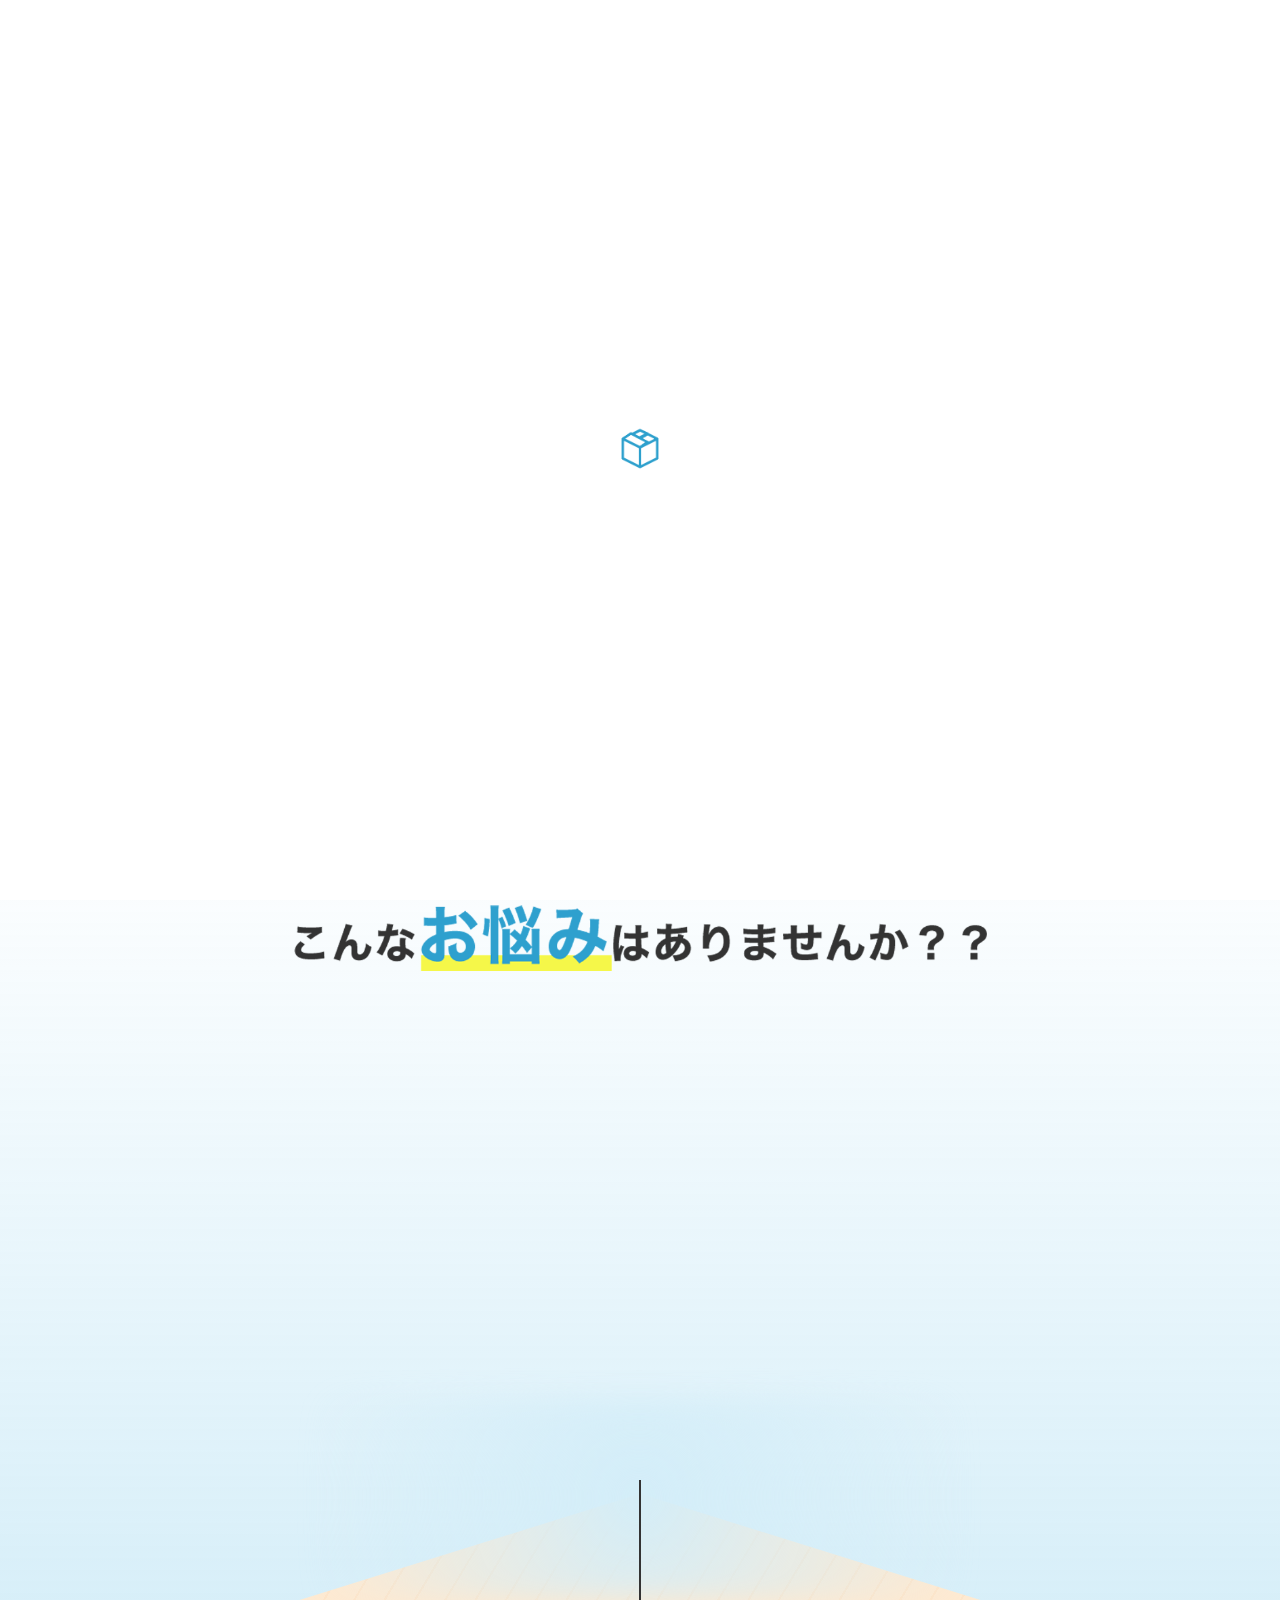
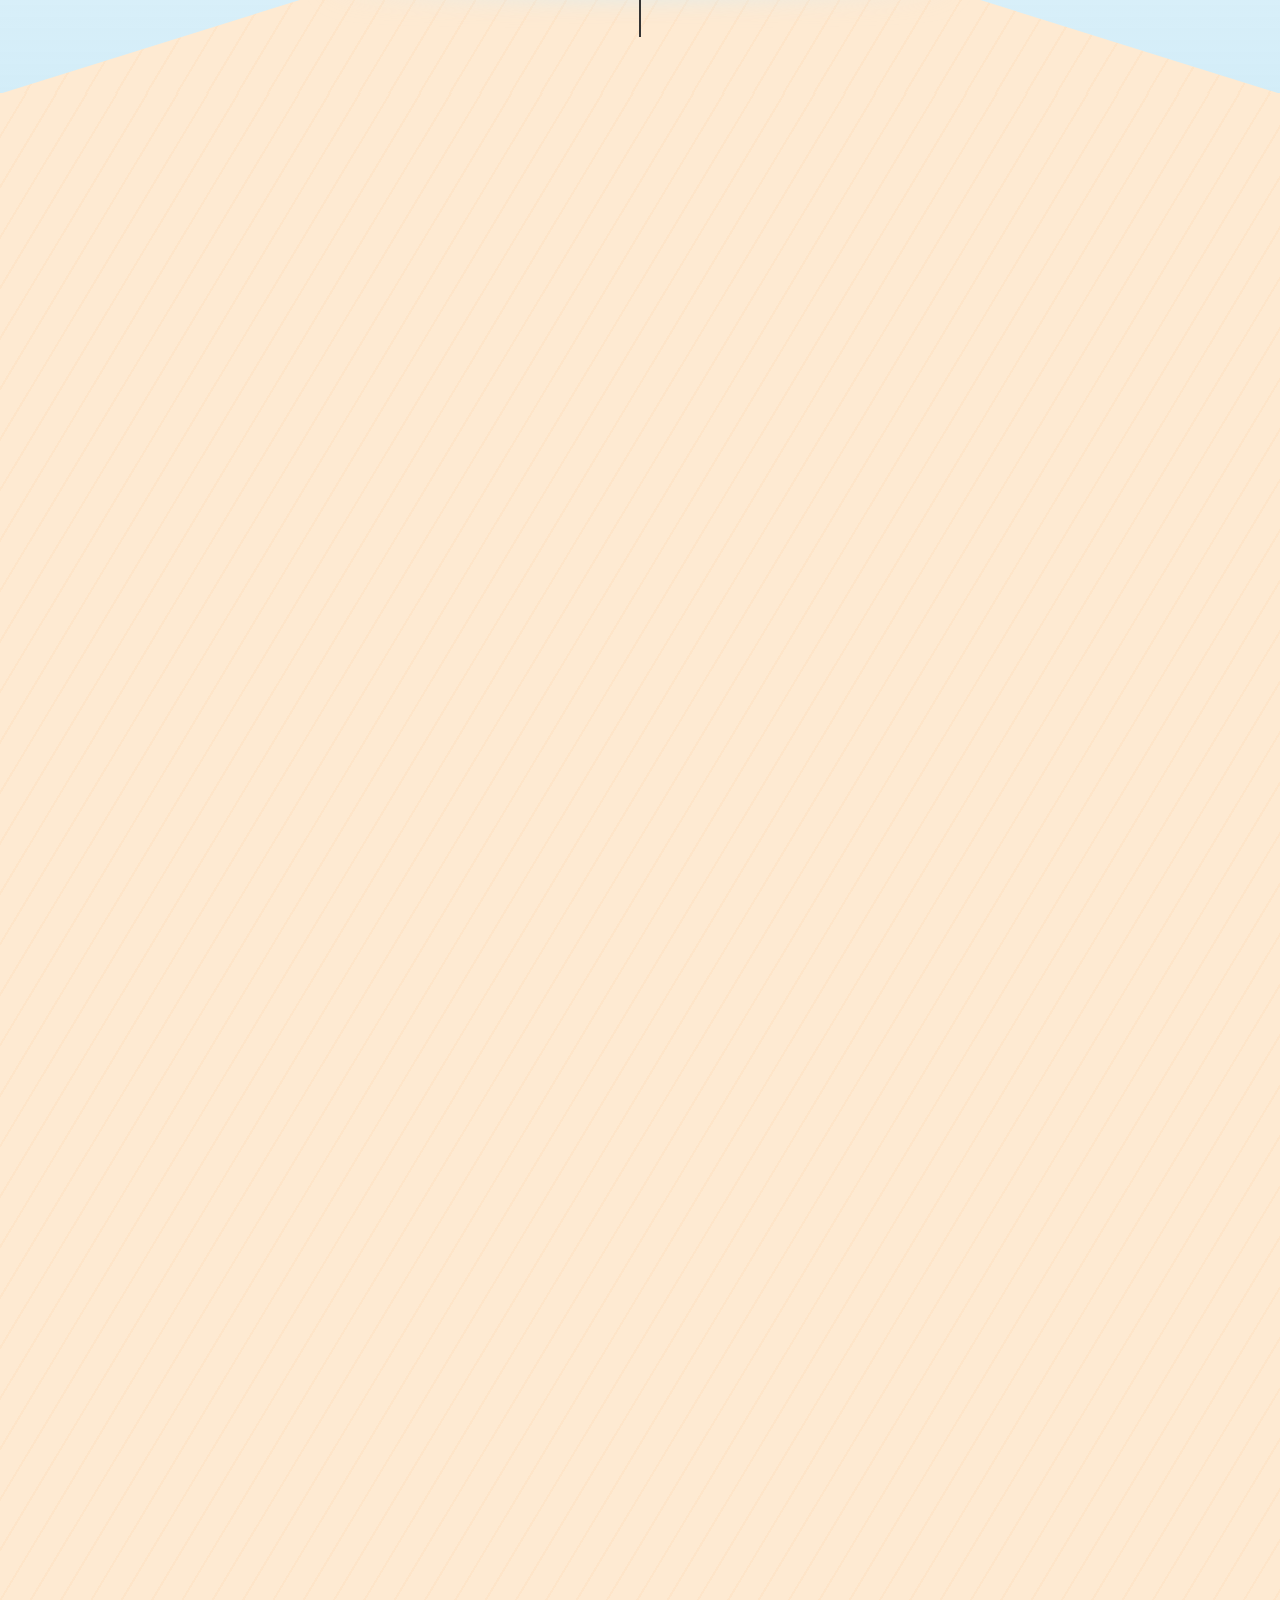
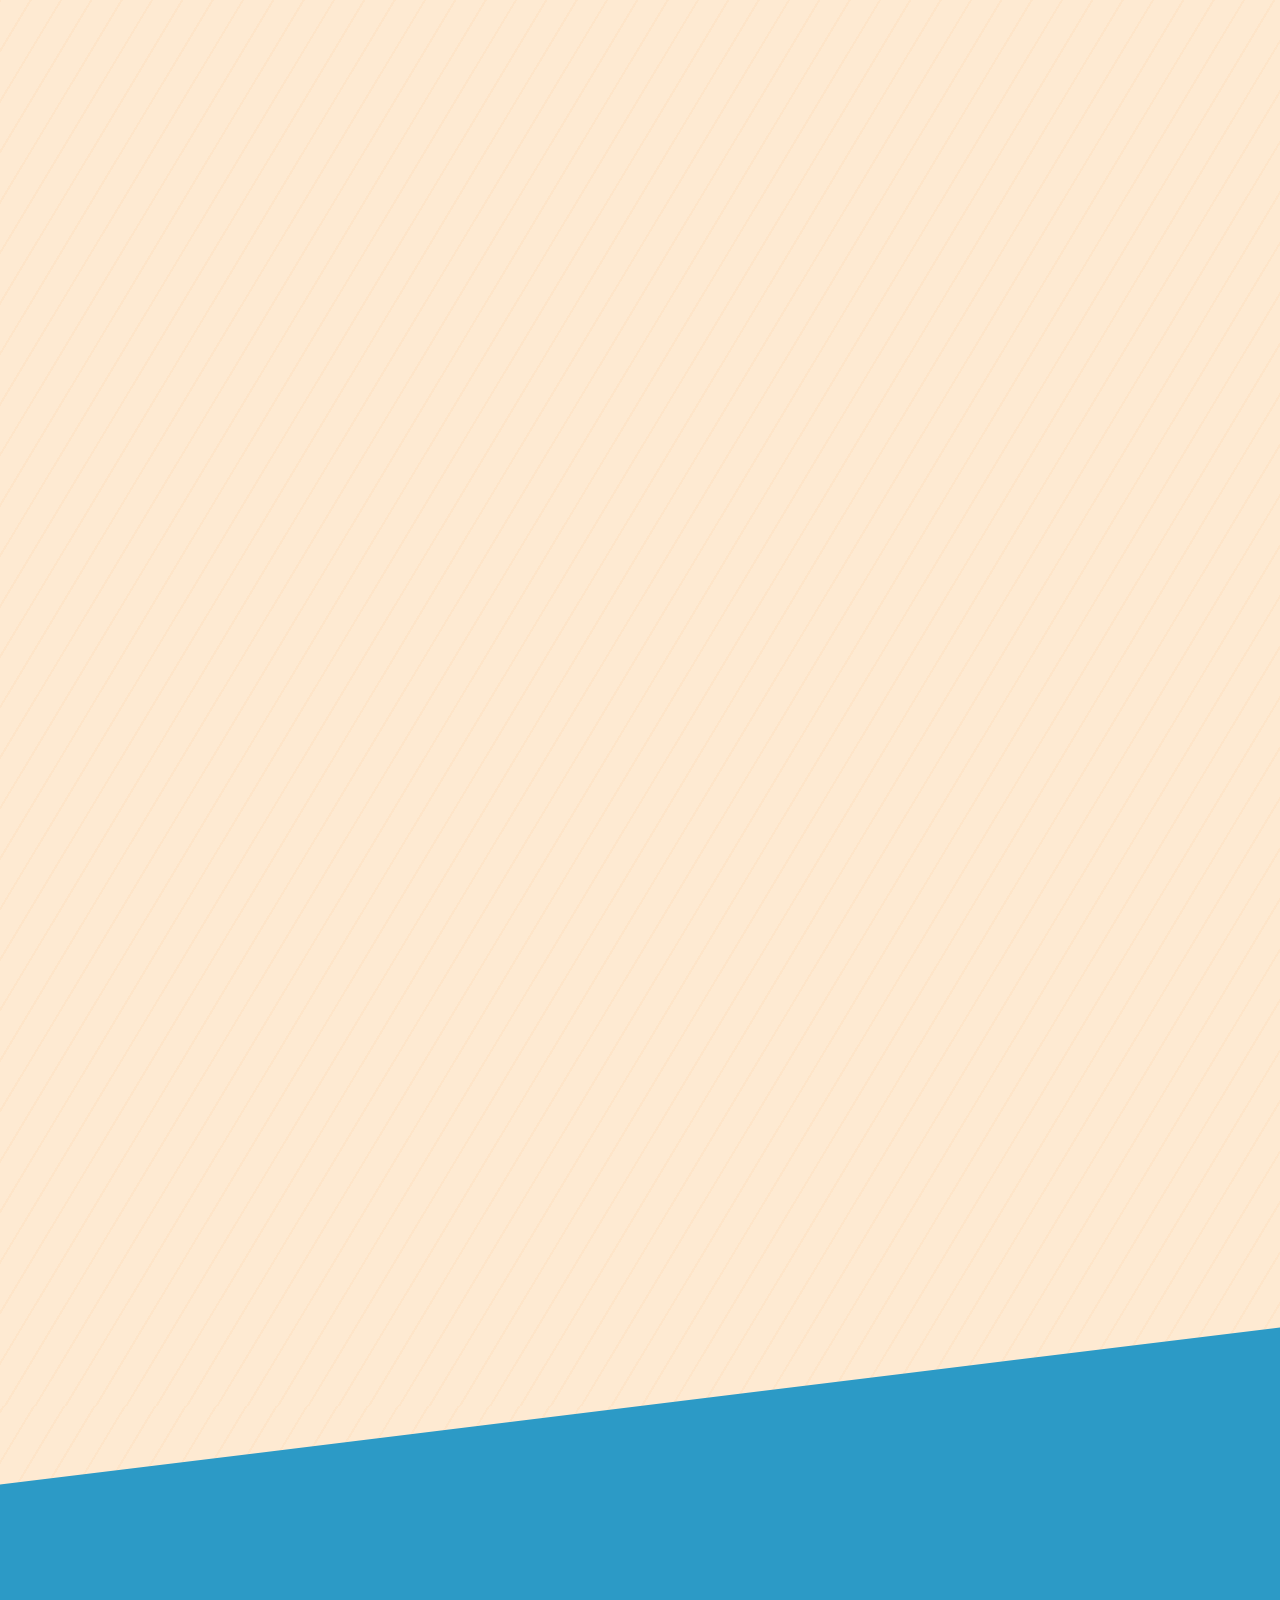
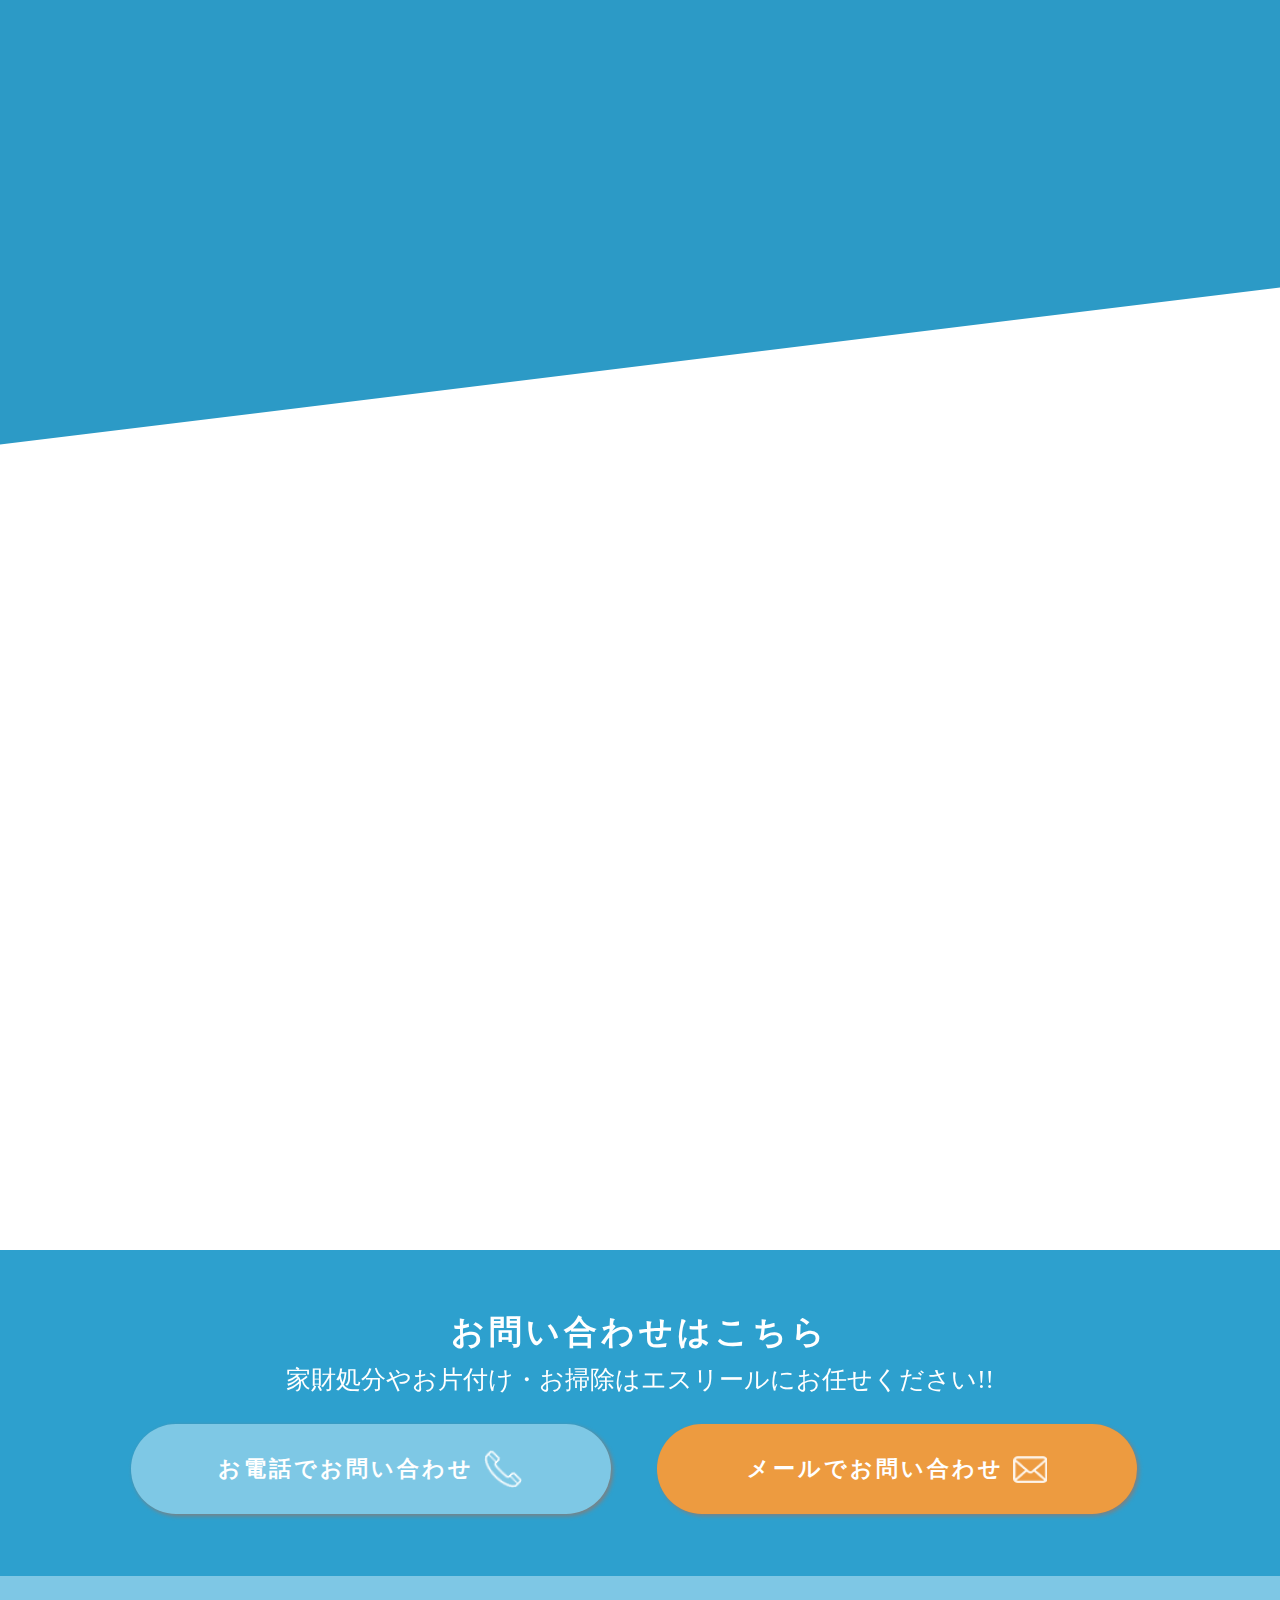
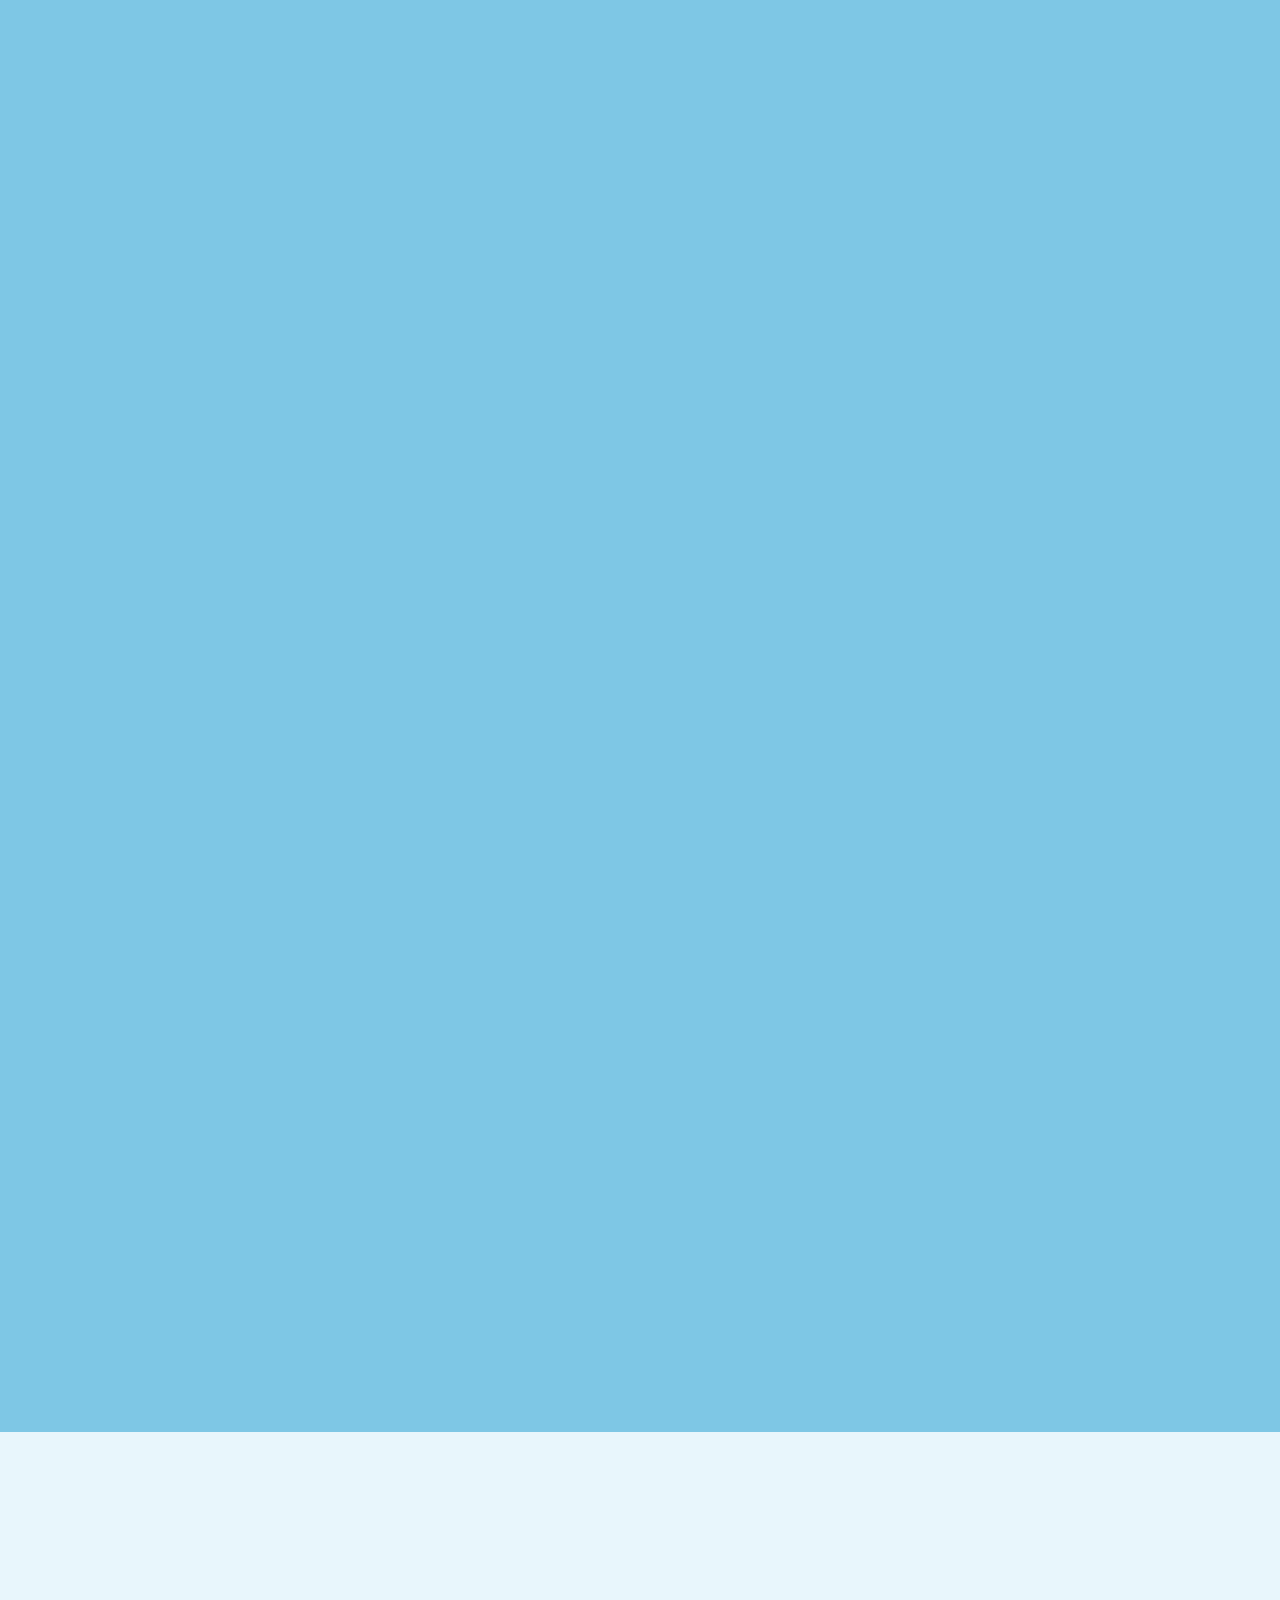
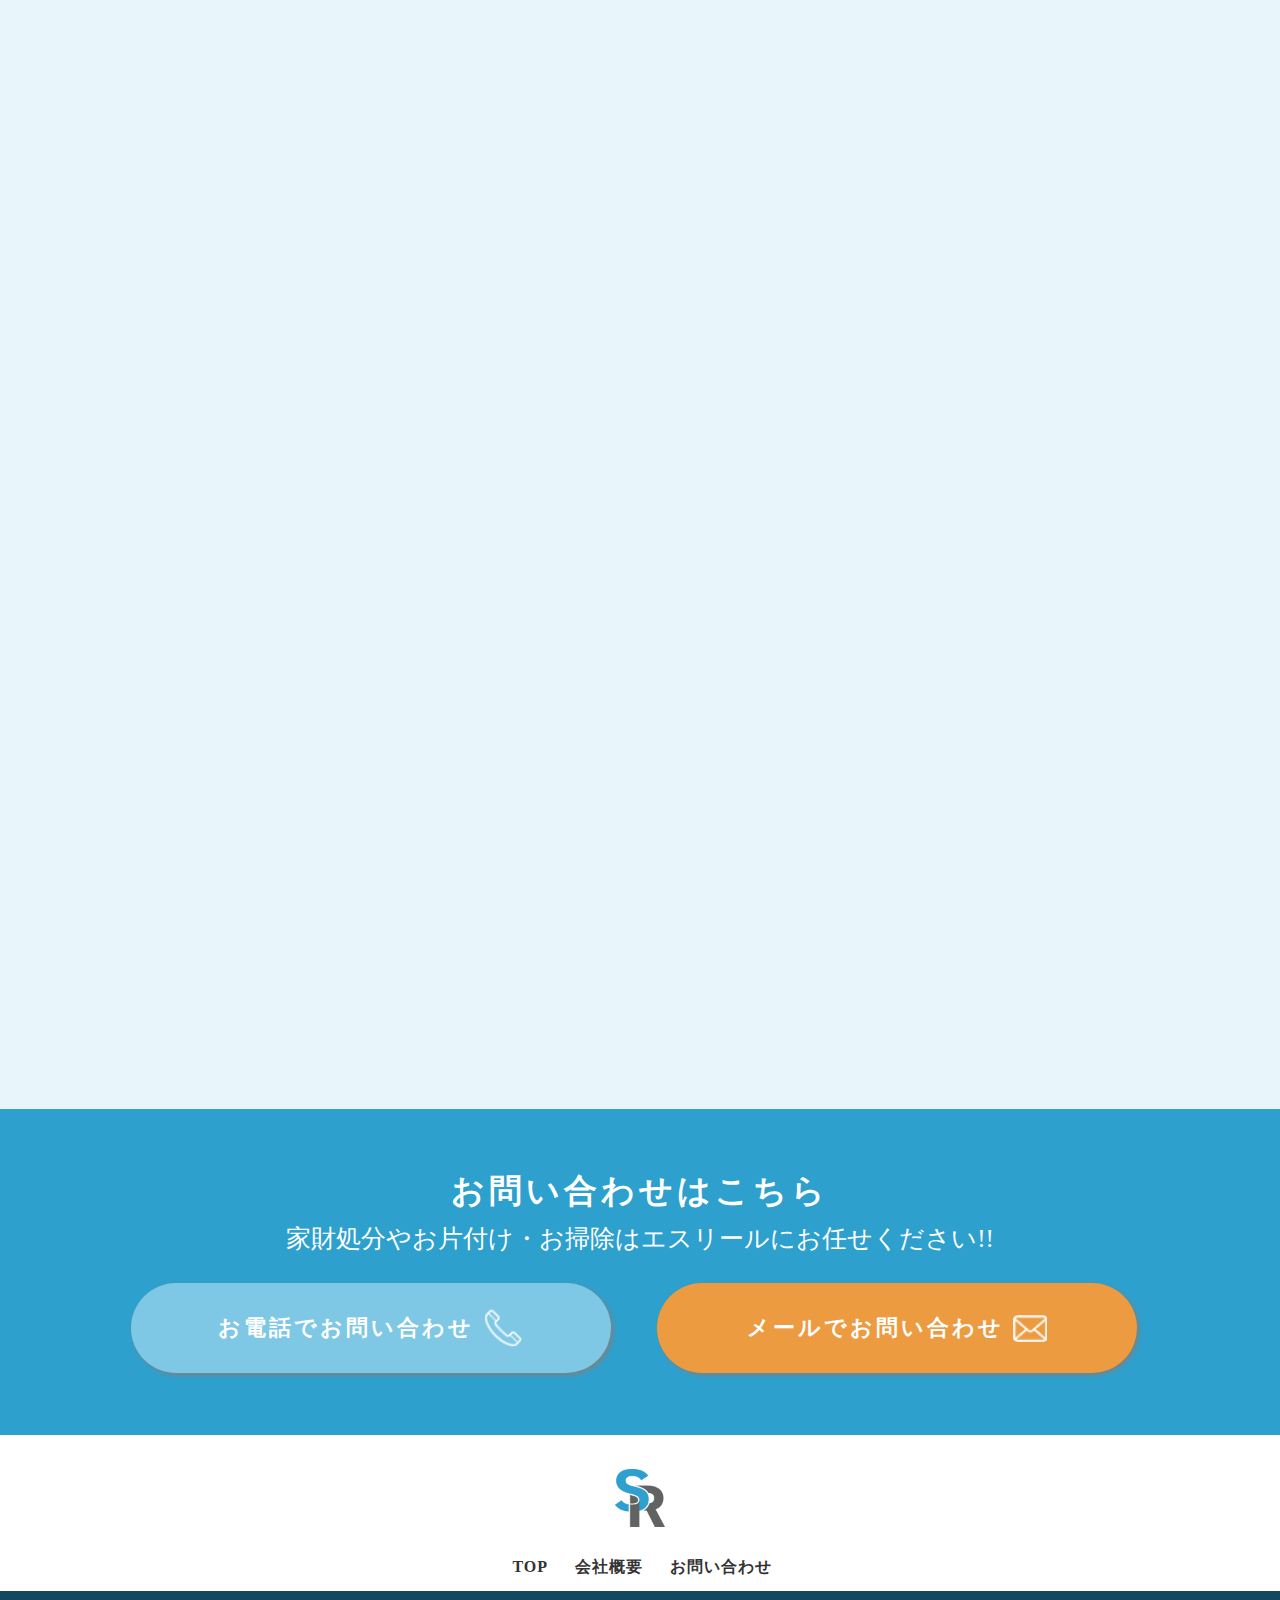
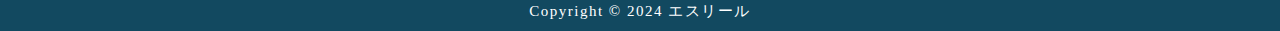
==== commit 9986610f: "fix：チェックバック対応。レスポンシブ調整。" ====
--- a/index.html
+++ b/index.html
@@ -62,7 +62,7 @@
     <header class="s-header">
 
         <div class="header-logo">
-            <h1><a class="site-logo" href="/"><img src="images/logo.png" alt="エスリール s-reel"></a></h1>
+            <h1><a class="site-logo" href="/"><img src="images/logo.png" alt="エスリール"></a></h1>
         </div>
 
         <div class="header-navi-wrap">
@@ -136,13 +136,13 @@
     ================================================== -->
     <section id='trouble' class="s-trouble">
         <div class="row section-header has-bottom-sep">
-            <div class="top-banner">
+            <!-- <div class="top-banner">
                 <div class="price-item">
                     <div class="banner">
                         <img src="images/banner01.png" alt="キャンペーン バナー1">
                     </div>
                 </div>
-            </div>
+            </div> -->
             <div class="col-full s-trouble-contents">
                 <h3 class="sub-title">TROUBLE</h3>
                 <h2 class="trouble-title1"><img src="images/trouble-text01.png" alt="こんなお悩みはありませんか？？"></h2>
@@ -423,7 +423,7 @@
     
                 <div class="col-block contact-area-item">
                     <div class="contact-btn">
-                        <a href="" class="btn btn--orange ic btn--radius">メールでお問い合わせ</a>
+                        <a href="/contact/" class="btn btn--orange ic btn--radius">メールでお問い合わせ</a>
                     </div>
                 </div>
             </div>
@@ -631,7 +631,7 @@
     
                 <div class="col-block contact-area-item">
                     <div class="contact-btn">
-                        <a href="" class="btn btn--orange ic btn--radius">メールでお問い合わせ</a>
+                        <a href="/contact/" class="btn btn--orange ic btn--radius">メールでお問い合わせ</a>
                     </div>
                 </div>
             </div>
@@ -671,7 +671,7 @@
         </div> <!-- end footer-bottom -->
 
         <div class="footer-copyright">
-            <div>Copyright © 2024 s-reel</div>
+            <div>Copyright © 2024 エスリール</div>
         </div>
 
     </footer> <!-- end footer -->
--- a/css/main.css
+++ b/css/main.css
@@ -1519,7 +1519,7 @@
 }
 @media only screen and (max-width: 1070px) {
     .parallax-mirror{
-        height: 644px !important
+        /* height: 644px !important */
     }
     .parallax-slider{
         height: 644px!important;
@@ -1548,9 +1548,9 @@
 }
 @media only screen and (max-width: 800px) {
     .parallax-slider{
-        height: 444px!important;
-        width: 800px!important;
-        left: -80px !important;
+        height: 500px !important;
+        width: 900px !important;
+        left: -86px !important;
     }
     .s-header {
         height: 50px;
@@ -1815,7 +1815,7 @@
  * ------------------------------------------------------------------- */
 @media only screen and (max-width: 1070px) {
     .s-home {
-        max-height: 650px!important;
+        max-height: 510px!important;
     }
 }
 @media only screen and (max-width: 0px) {
@@ -1886,8 +1886,9 @@
 
 @media only screen and (max-width: 600px) {
     .s-home {
-        max-height: 450px!important;
+        max-height: 400px !important;
         background-position: 23% 100% !important;
+        margin-bottom: 20px;
     }
     .home-content h1 {
         font-size: 3.8rem;
@@ -1933,7 +1934,8 @@
  *
  * ------------------------------------------------------------------- */
 .s-trouble {
-    padding-top: 15.2rem;
+    /* padding-top: 15.2rem; */
+    padding-top: 5.2rem;
     padding-bottom: 9rem;
     background: linear-gradient(to top, rgba(211, 237, 248, 1) 0%, rgba(255, 255, 255, 0.7) 100%);
     color: #010507;
@@ -2070,8 +2072,11 @@
     }
 }
 @media only screen and (max-width: 1070px) {
+    .s-trouble {
+        padding-top: 0rem;
+    }
     .s-trouble-contents {
-        margin-top: 80px;
+        margin-top: 40px;
     }
 }
 @media only screen and (max-width: 900px) {
@@ -2415,6 +2420,9 @@
     }
  }
 @media only screen and (max-width: 600px) {
+    .s-works {
+        padding: 0 0 12rem 0;
+    }
     .s-works h2 {
         font-size: 4.4rem;
     }
@@ -2734,6 +2742,7 @@
     font-size: 8.6rem;
     margin: -90px 22px -50px 0;
     font-family: "Oswald", sans-serif;
+    font-weight: 600;
 }
 .flow-list .flow-item .number.z1 {
     letter-spacing: 0.5rem;
@@ -2759,13 +2768,24 @@
 }
 @media only screen and (max-width: 1100px) {
     .flow-item.square {
-        width: 98%;
+        width: 80%;
     }
     .flow-list .flow-item .detail {
         width: 560px;
     }
 }
+@media only screen and (max-width: 950px) {
+    .flow-item.square {
+        width: 75%;
+    }
+}
+@media only screen and (max-width: 800px) {
+    .flow-item.square {
+        width: 98%;
+    }
+}
 @media only screen and (max-width: 600px) {
+
     #flow .section-header {
         margin-top: -200px;
     }
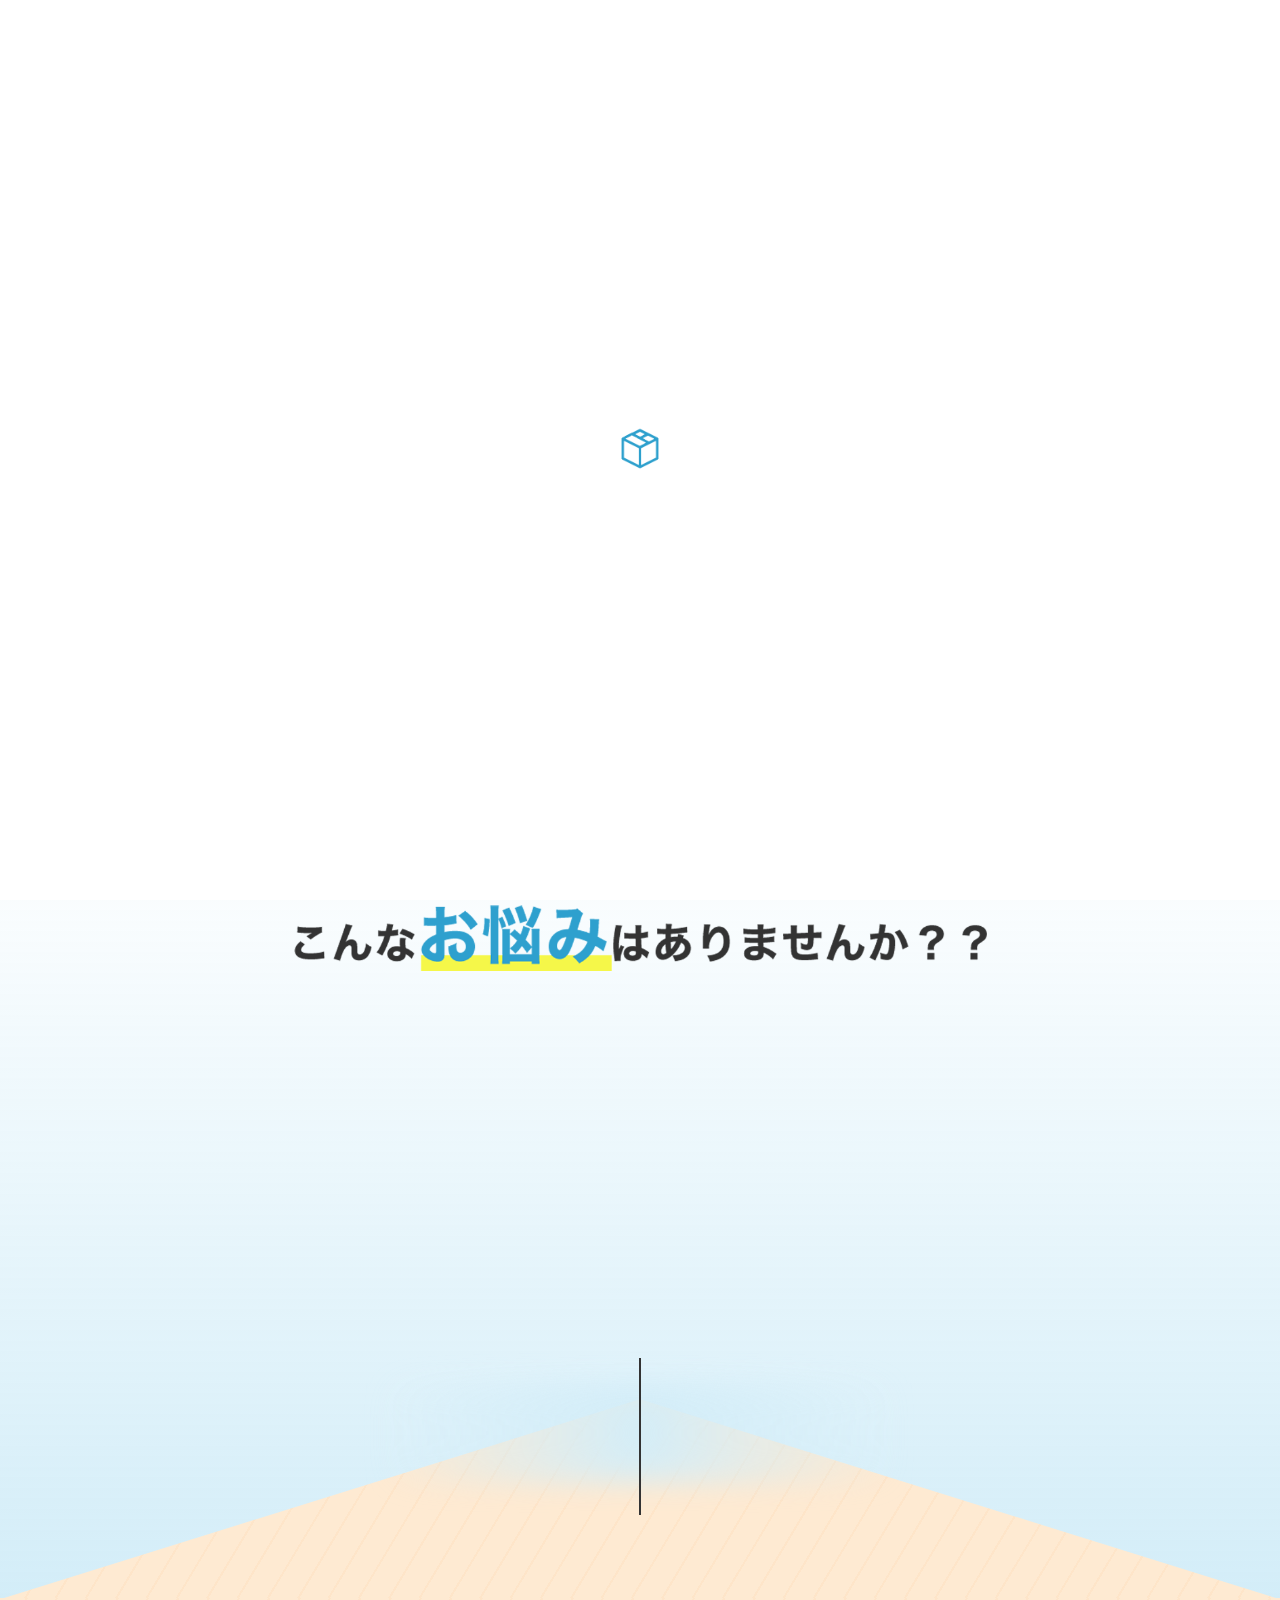
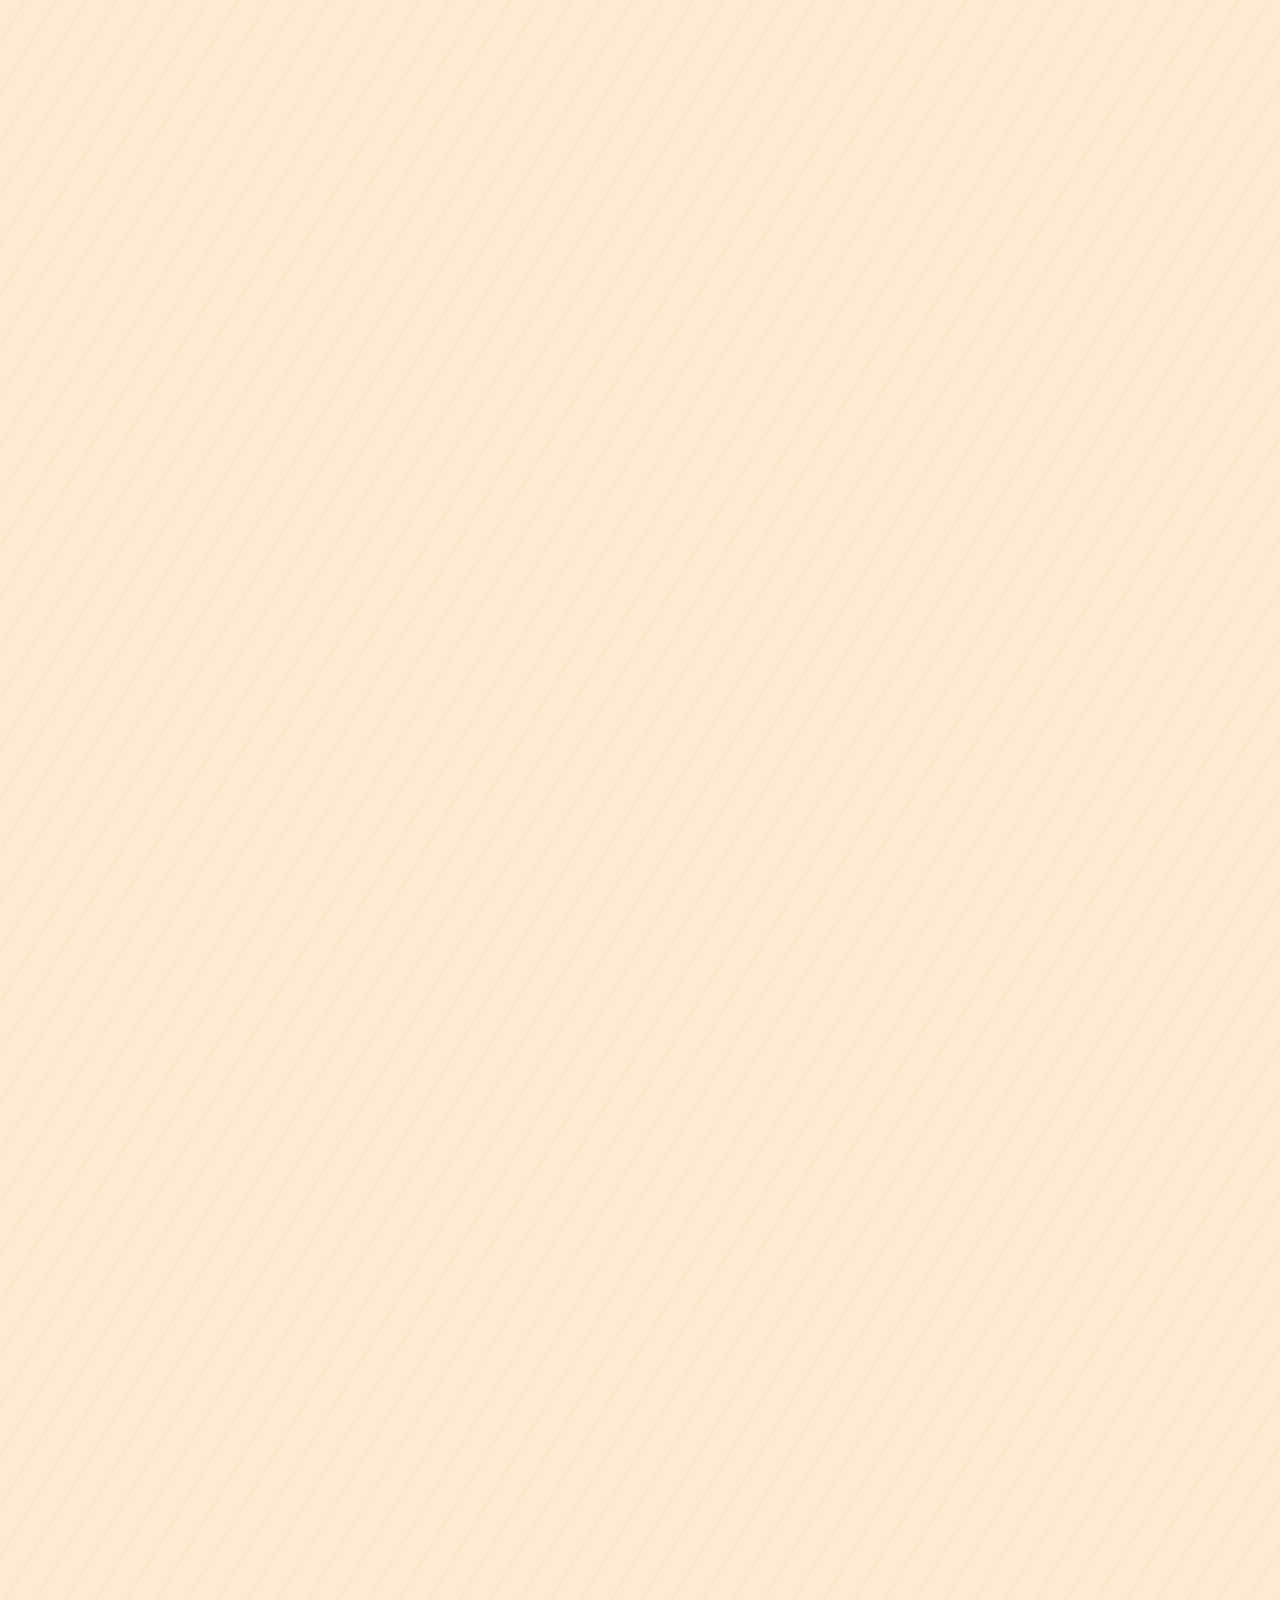
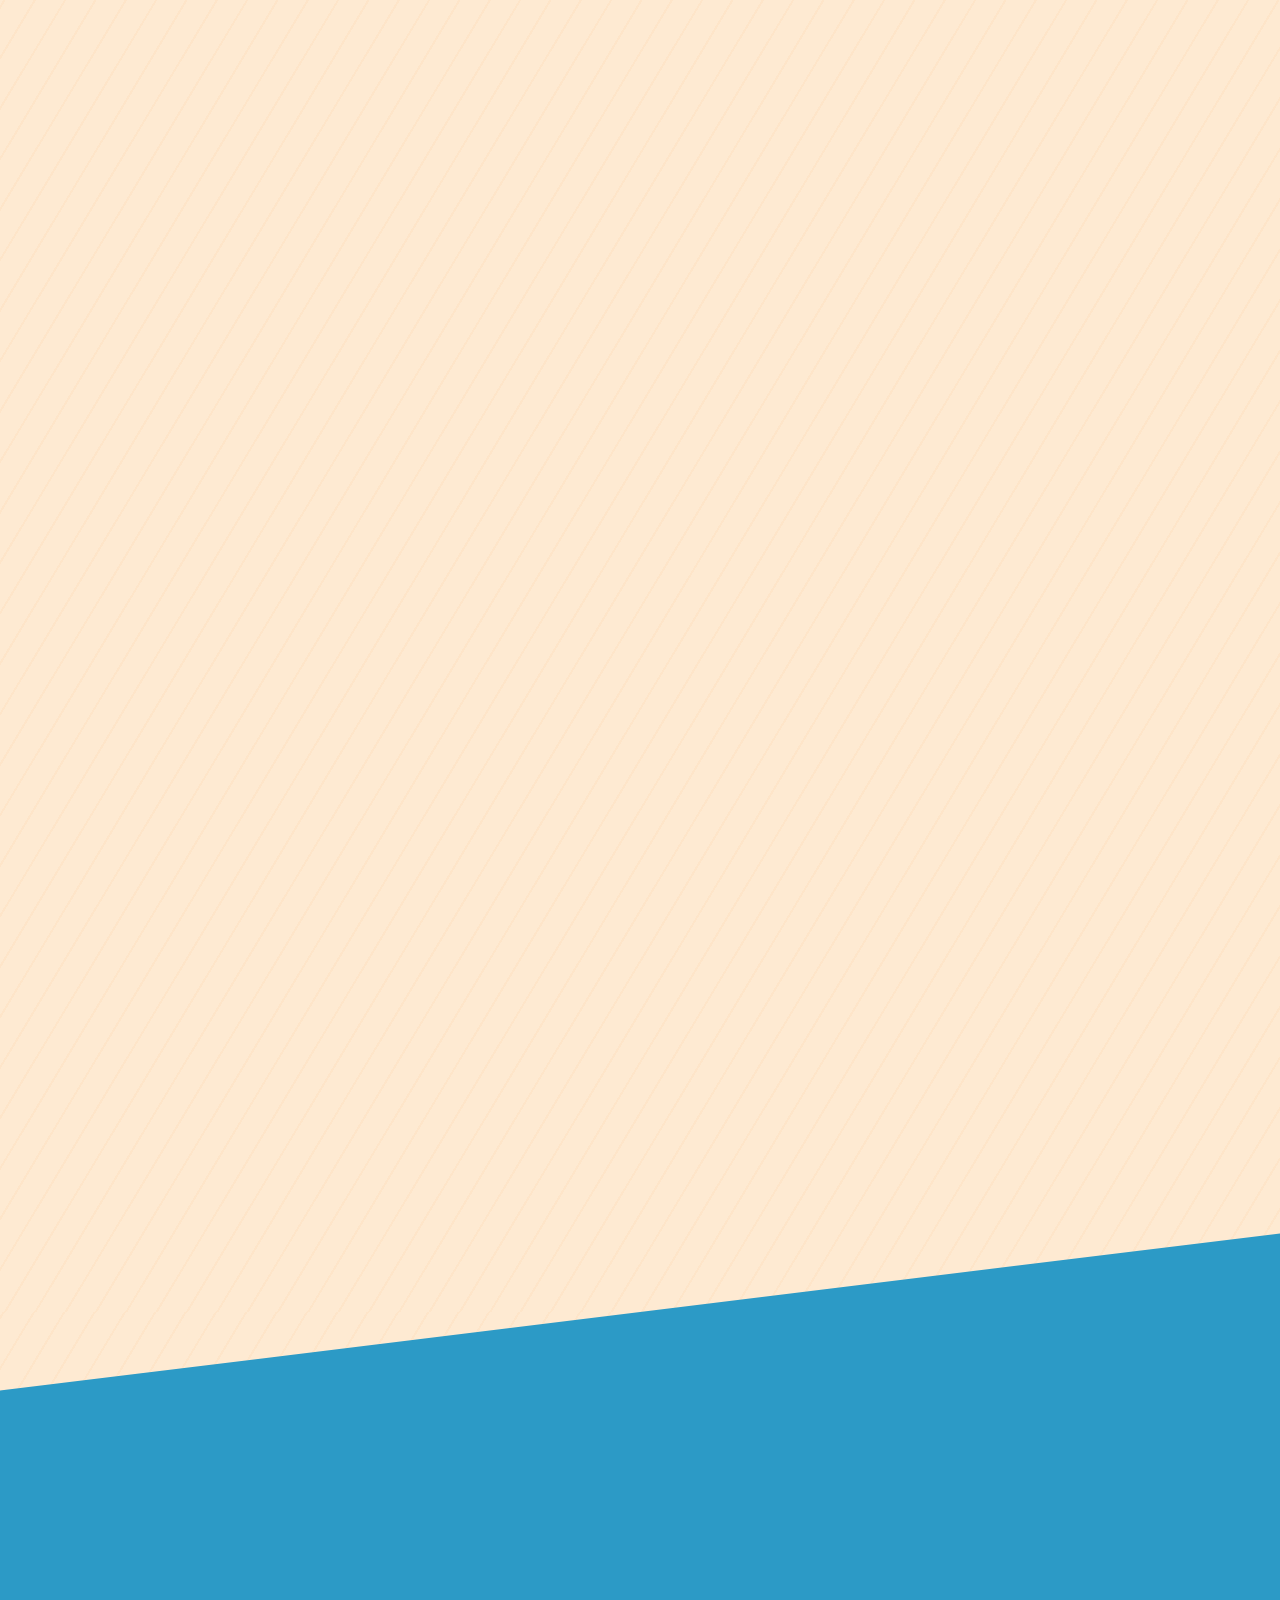
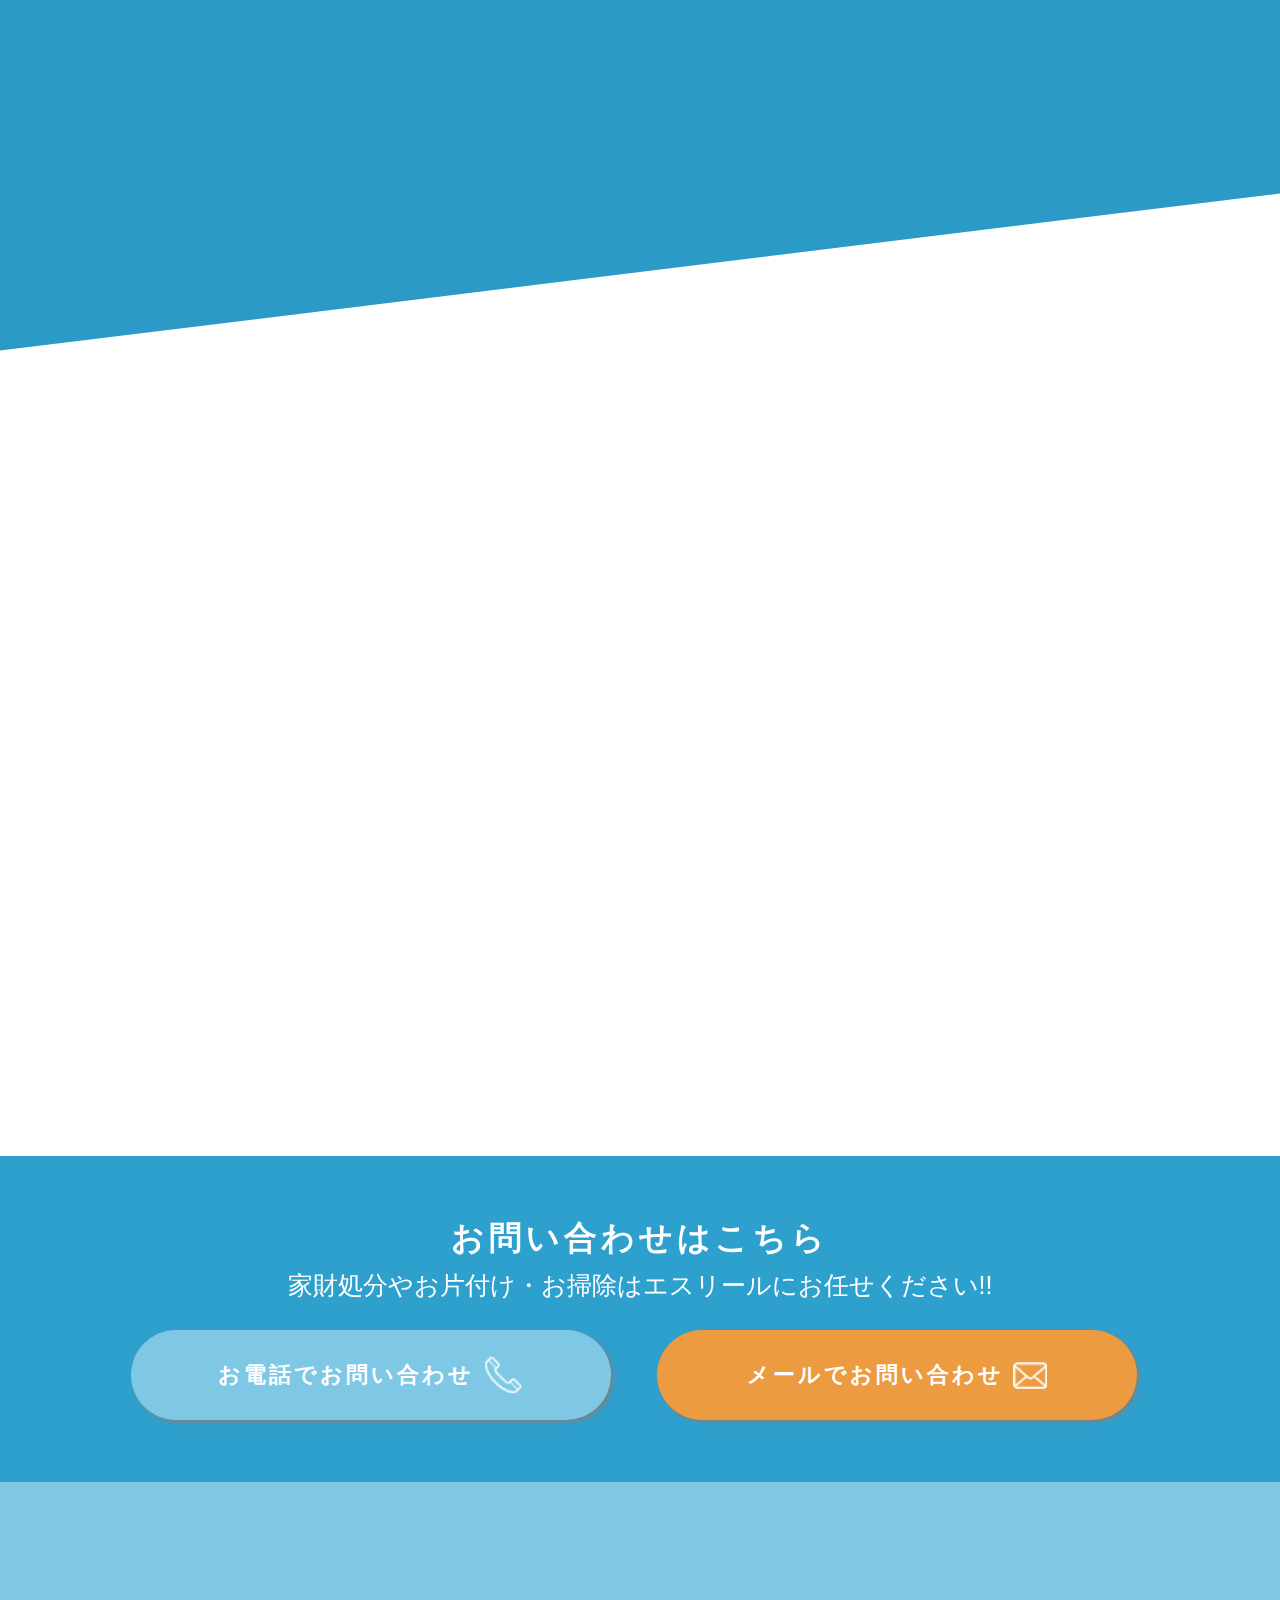
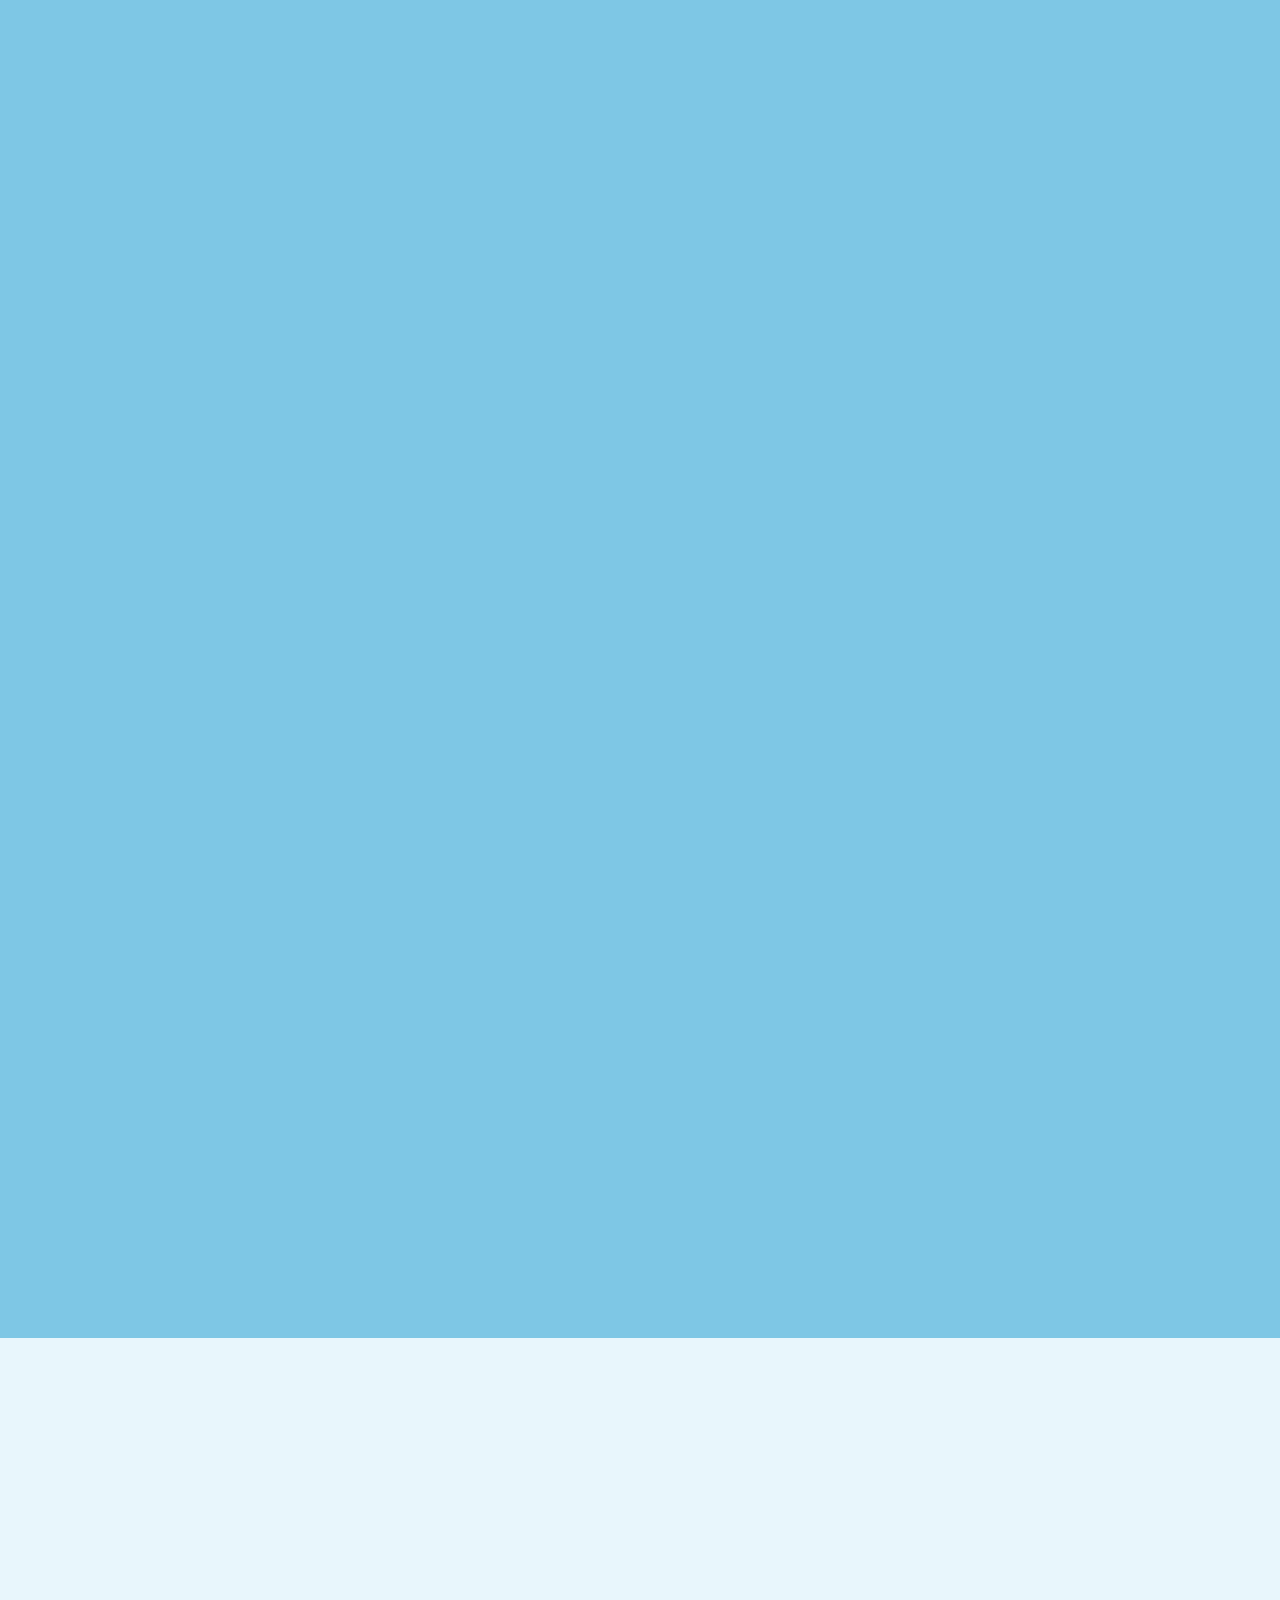
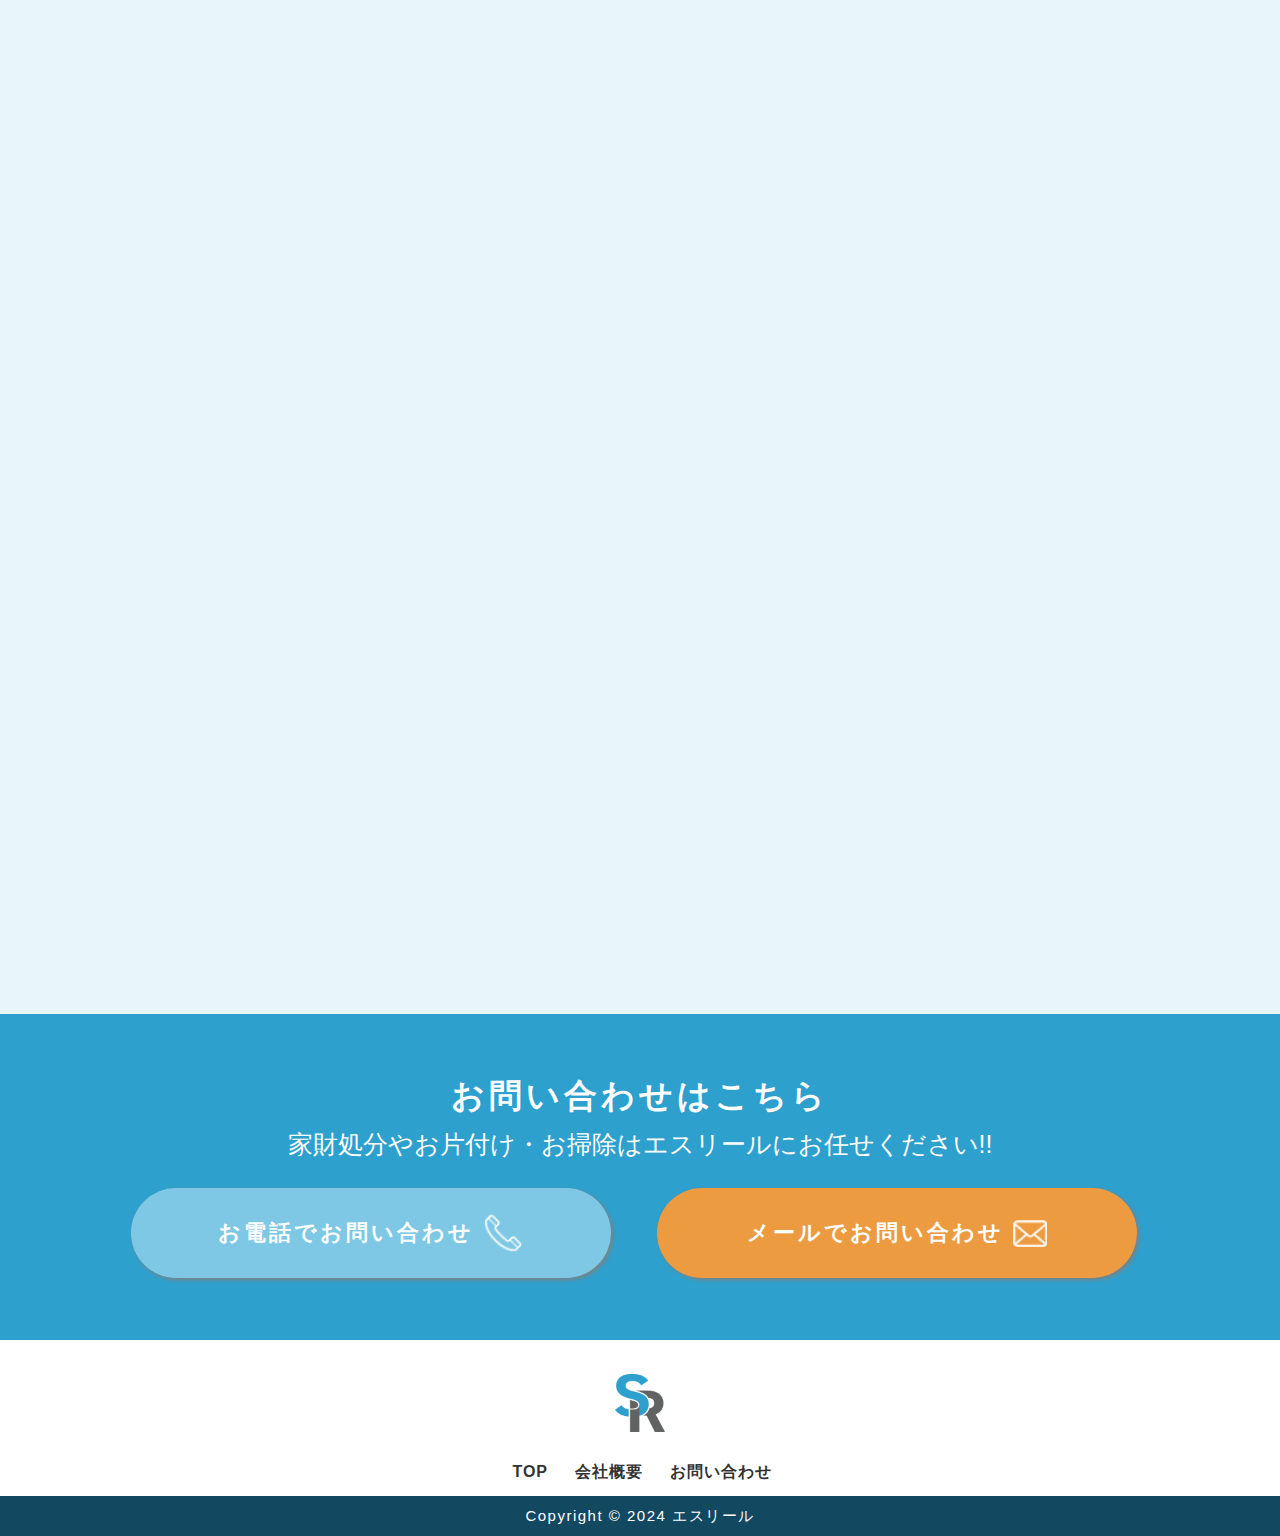
==== commit e52d38ac: "追加修正対応" ====
--- a/index.html
+++ b/index.html
@@ -149,20 +149,24 @@
             </div>
         </div> <!-- end section-header -->
 
-        <div class="trouble-item" data-aos="fade-up">
-            <div class="">
+        <!-- <div class="trouble-item" data-aos="fade-up">
+            <div class="bubble-r1">
+                <img src="images/bubble_02_left.png" />
                 <div class="border-radius r1">不要な家電や<br>家具を処分したい</div>
             </div>
-            <div class="">
+            <div class="bubble-r2">
+                <img src="images/bubble_01_left.png" />
                 <div class="border-radius r2">粗大ゴミを<br>家まで引き取りに<br>来てほしい</div>
             </div>
-            <div class="">
+            <div class="bubble-r3">
+                <img src="images/bubble_01_rigth.png" />
                 <div class="border-radius r3">引越しにあわせて<br>不用品を<br>回収してほしい</div>
             </div>
-            <div class="">
+            <div class="bubble-r4">
+                <img src="images/bubble_02_right.png" />
                 <div class="border-radius r4">倉庫の粗大ゴミや<br>廃品を処分したい</div>
             </div>
-        </div> <!-- end trouble-stats -->
+        </div> -->
 
         <div class="trouble-image" data-aos="fade-up">
             <img src="images/trouble01.png" alt="">
--- a/css/main.css
+++ b/css/main.css
@@ -18,7 +18,7 @@
 
 body {
     background: #fff;
-    font-family: "Hiragino Sans", serif;
+    font-family: "Hiragino Sans", sans-serif;
     font-size: 1.7rem;
     font-style: normal;
     font-weight: normal;
@@ -173,7 +173,7 @@
 }
 
 em, i {
-    font-family: "Hiragino Sans", serif;
+    font-family: "Hiragino Sans", sans-serif;
 }
 
 strong, b {
@@ -233,7 +233,7 @@
 }
 
 var, kbd, samp, code, pre {
-    font-family: 'Hiragino Sans';
+    font-family: "Hiragino Sans", sans-serif;
 }
 
 pre {
@@ -386,7 +386,7 @@
     border-width: 0;
     width: 100%;
     max-width: 100%;
-    font-family: "Hiragino Sans", serif;
+    font-family: "Hiragino Sans", sans-serif;
 }
 
 th, td {
@@ -1503,6 +1503,9 @@
 .header-menu-icon::after {
     bottom: -9px;
 }
+.parallax-mirror{
+    /* top: 40px!important; */
+}
 
 
 /* ------------------------------------------------------------------- 
@@ -1522,9 +1525,10 @@
         /* height: 644px !important */
     }
     .parallax-slider{
-        height: 644px!important;
-        width: 1080px!important;
-        left: 0!important;
+        height: auto !important;
+        width: 100% !important;
+        left: 0 !important;
+        top: 0px !important;
     }
 }
 @media only screen and (max-width: 800px) {
@@ -1547,11 +1551,11 @@
     }
 }
 @media only screen and (max-width: 800px) {
-    .parallax-slider{
-        height: 500px !important;
-        width: 900px !important;
-        left: -86px !important;
-    }
+    /* .parallax-slider{
+        height: auto !important;
+        width: 610px !important;
+        left: -63px !important;
+    } */
     .s-header {
         height: 50px;
     }
@@ -1566,11 +1570,11 @@
         right: 25px;
     }
 }
-@media only screen and (max-width: 740px) {
+/* @media only screen and (max-width: 740px) {
     .parallax-slider{
         left: -100px !important;
     }
-}
+} */
 
 @media only screen and (max-width: 400px) {
     .header-menu-text {
@@ -1813,6 +1817,28 @@
  * responsive:
  * home
  * ------------------------------------------------------------------- */
+@media only screen and (min-width: 2000px) {
+    .parallax-mirror {
+        height: 1000px!important;
+    }
+    .parallax-mirror .parallax-slider {
+        top: -100px!important;
+    }
+    .s-trouble {
+        margin-top: 200px;
+    }
+}
+@media only screen and (min-width: 2300px) {
+    .parallax-mirror {
+        height: 1300px!important;
+    }
+    .parallax-mirror .parallax-slider {
+        top: -100px!important;
+    }
+    .s-trouble {
+        margin-top: 500px;
+    }
+}
 @media only screen and (max-width: 1070px) {
     .s-home {
         max-height: 510px!important;
@@ -1848,6 +1874,10 @@
 }
 
 @media only screen and (max-width: 800px) {
+    .s-home {
+        max-height: none;
+        height: auto;
+    }
     .home-content h3 {
         font-size: 1.5rem;
     }
@@ -1886,7 +1916,7 @@
 
 @media only screen and (max-width: 600px) {
     .s-home {
-        max-height: 400px !important;
+        /* max-height: 400px !important; */
         background-position: 23% 100% !important;
         margin-bottom: 20px;
     }
@@ -1936,10 +1966,14 @@
 .s-trouble {
     /* padding-top: 15.2rem; */
     padding-top: 5.2rem;
-    padding-bottom: 9rem;
+    /* padding-bottom: 9rem; */
     background: linear-gradient(to top, rgba(211, 237, 248, 1) 0%, rgba(255, 255, 255, 0.7) 100%);
     color: #010507;
     position: relative;
+}
+.s-trouble .section-header {
+    margin-bottom: 0.2rem;
+    padding-bottom: 0;
 }
 .s-trouble::before{
     content: "";
@@ -1963,47 +1997,65 @@
     width: 90%;
 }
 .s-trouble .trouble-item {
+    /* position: relative; */
     display: flex;
     justify-content: center;
     margin-top: -50px;
 }
+/* .s-trouble .bubble-r1,
+.s-trouble .bubble-r2,
+.s-trouble .bubble-r3,
+.s-trouble .bubble-r4 {
+    position: relative;
+} */
+/* .trouble-item img {
+    width: 220px;
+}
+.s-trouble .bubble-r1 img,
+.s-trouble .bubble-r4 img{
+    width: 260px;
+}
 .s-trouble .border-radius {
-    width: 256px;
-    height: 256px;
-    background-color: #2ea0ce;
-    border-radius: 50%;
-    color: #fff;
+    position: absolute;
+    top: 36px;
+    left: 28px;
+    color: #1e116d;
     text-align: center;
     display: grid;
     place-items: center;
-    font-size: 2.4rem;
+    font-size: 2.1rem;
     font-weight: 600;
     line-height: 3.0rem;
 }
-.s-trouble .border-radius.r1,
-.s-trouble .border-radius.r4 {
+.s-trouble .bubble-r1{
+    margin-left: 260px;
+}
+.s-trouble .bubble-r1,
+.s-trouble .bubble-r4 {
     margin-top: 150px;
 }
-.s-trouble .border-radius.r1, 
-.s-trouble .border-radius.r2 {
-    margin-right: 18px;
-}
-.s-trouble .border-radius.r3,
-.s-trouble .border-radius.r4 {
-    margin-left: 18px;
-}
+.s-trouble .bubble-r2 {
+    margin-right: 80px;
+}
+.s-trouble .bubble-r3{
+    margin-left: 80px;
+    left: 30px;
+}
+.s-trouble .bubble-r4 {
+    margin-right: 260px;
+} */
 .s-trouble .trouble-image {
     text-align: center;
-    position: absolute;
-    left: 36%;
-    top: 51%;
+    /* position: absolute;
+    left: 37%;
+    top: 35%; */
     z-index: 30;
 }
 .s-trouble .trouble-image img {
-    width: 386px;
+    max-width: 65%;
 }
 .s-trouble .trouble-line {
-    height: 192px;
+    height: 240px;
     width: 49.5%;
 }
 .s-trouble .trouble-line .contact__line2 {
@@ -2012,7 +2064,7 @@
     width: 2px;
     height: 15.7rem;
     background-color: #333;
-    margin-top: 69px;
+    /* margin-top: 69px; */
     left: 49.9%;
     z-index: 30;
 }
@@ -2021,12 +2073,12 @@
     aspect-ratio: 1 / 1;
     background: radial-gradient(circle, rgb(211, 237, 248), rgb(211 237 248 / 0%));
     filter: blur(13px);
-    width: min(50%, 1000px);
-    height: 200px;
-    left: 24.9%;
-    top: 67%;
+    width: min(40%, 1000px);
+    height: 100px;
+    left: 29.9%;
+    top: 73%;
     z-index: 1;
-  }
+}
 
 
 /* ------------------------------------------------------------------- 
@@ -2078,6 +2130,9 @@
     .s-trouble-contents {
         margin-top: 40px;
     }
+    .s-trouble .trouble-image img {
+        max-width: 80%;
+    }
 }
 @media only screen and (max-width: 900px) {
     .banner {
@@ -2097,7 +2152,7 @@
         flex-wrap: wrap;
         width: 100%;
     }
-    .s-trouble .border-radius.r1, 
+    /* .s-trouble .border-radius.r1, 
     .s-trouble .border-radius.r2 {
         margin: 0;
     }
@@ -2114,13 +2169,13 @@
     .s-trouble .border-radius.r3, 
     .s-trouble .border-radius.r4 {
         margin: 10px;
+    } */
+    .s-trouble .trouble-image img {
+        max-width: 94%;
     }
     .s-trouble .trouble-image {
         position: unset;
     }
-    .trouble-image img {
-        width: 300px!important;
-    }
     .s-trouble::before {
         height: 100px;
     }
@@ -2128,7 +2183,7 @@
         height: 120px;
     }
     .s-trouble .trouble-line .contact__line2 {
-        height: 11.7rem;
+        height: 7.7rem;
         margin-top: 8px;
     }
     .s-trouble .blur {
@@ -2143,6 +2198,11 @@
         width: 180px;
         height: 180px;
         font-size: 1.8rem;
+    }
+    .s-trouble .blur {
+        background: radial-gradient(circle, rgb(211, 237, 248), rgb(211 237 248 / 60%));
+        height: 60px;
+        top: 72%;
     }
 }
 @media only screen and (max-width: 400px) {
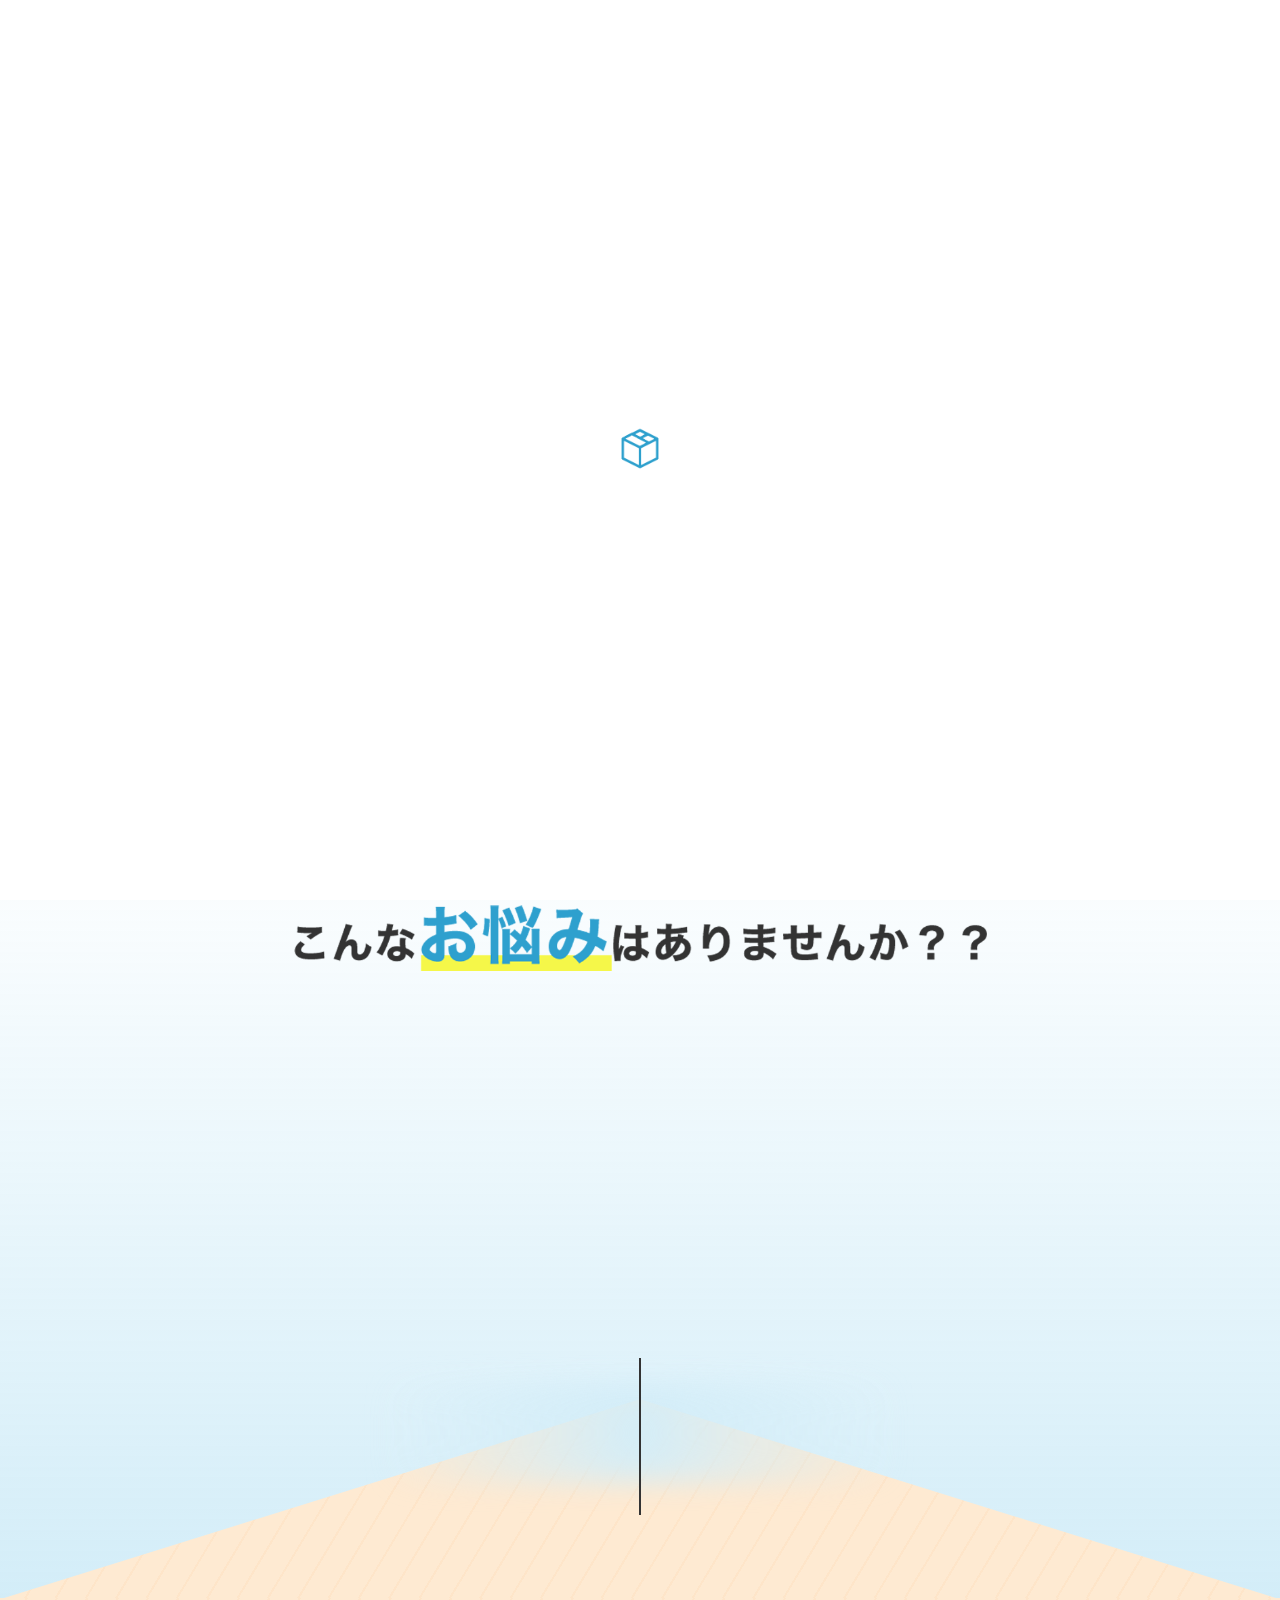
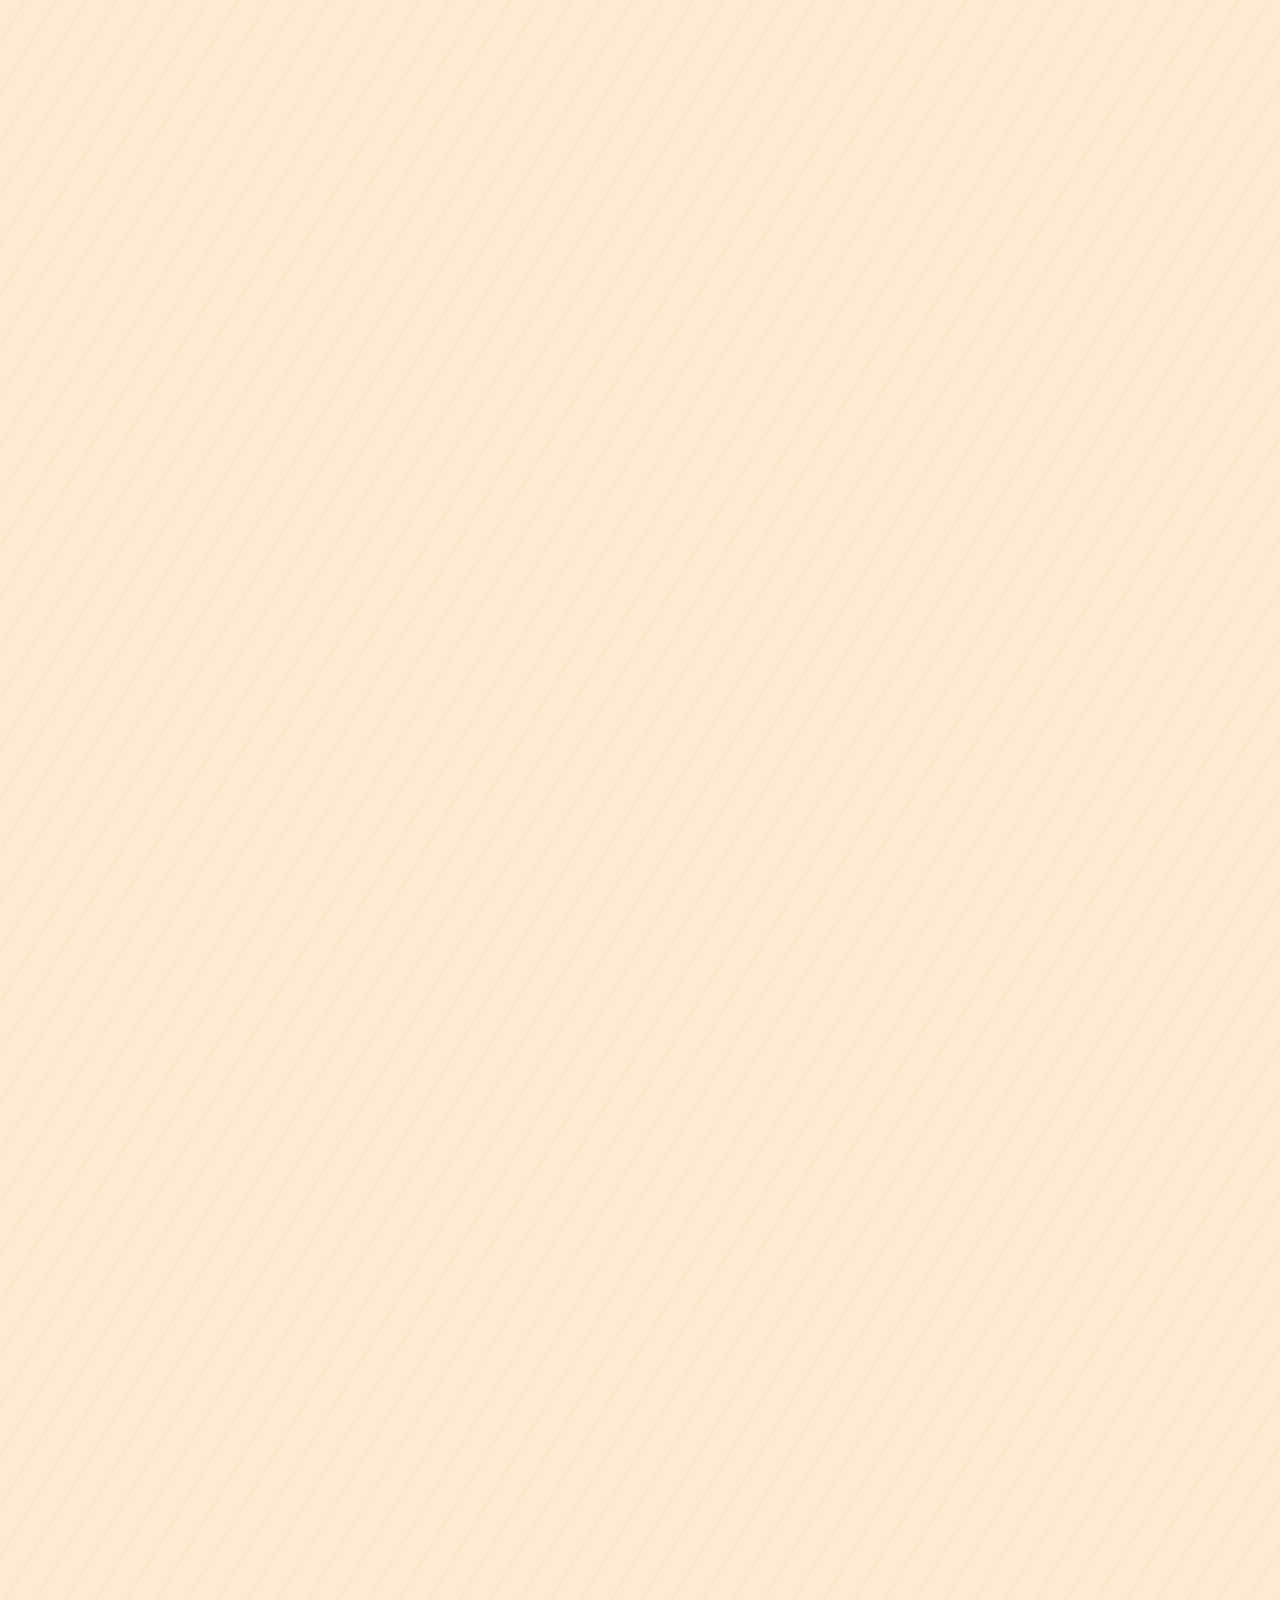
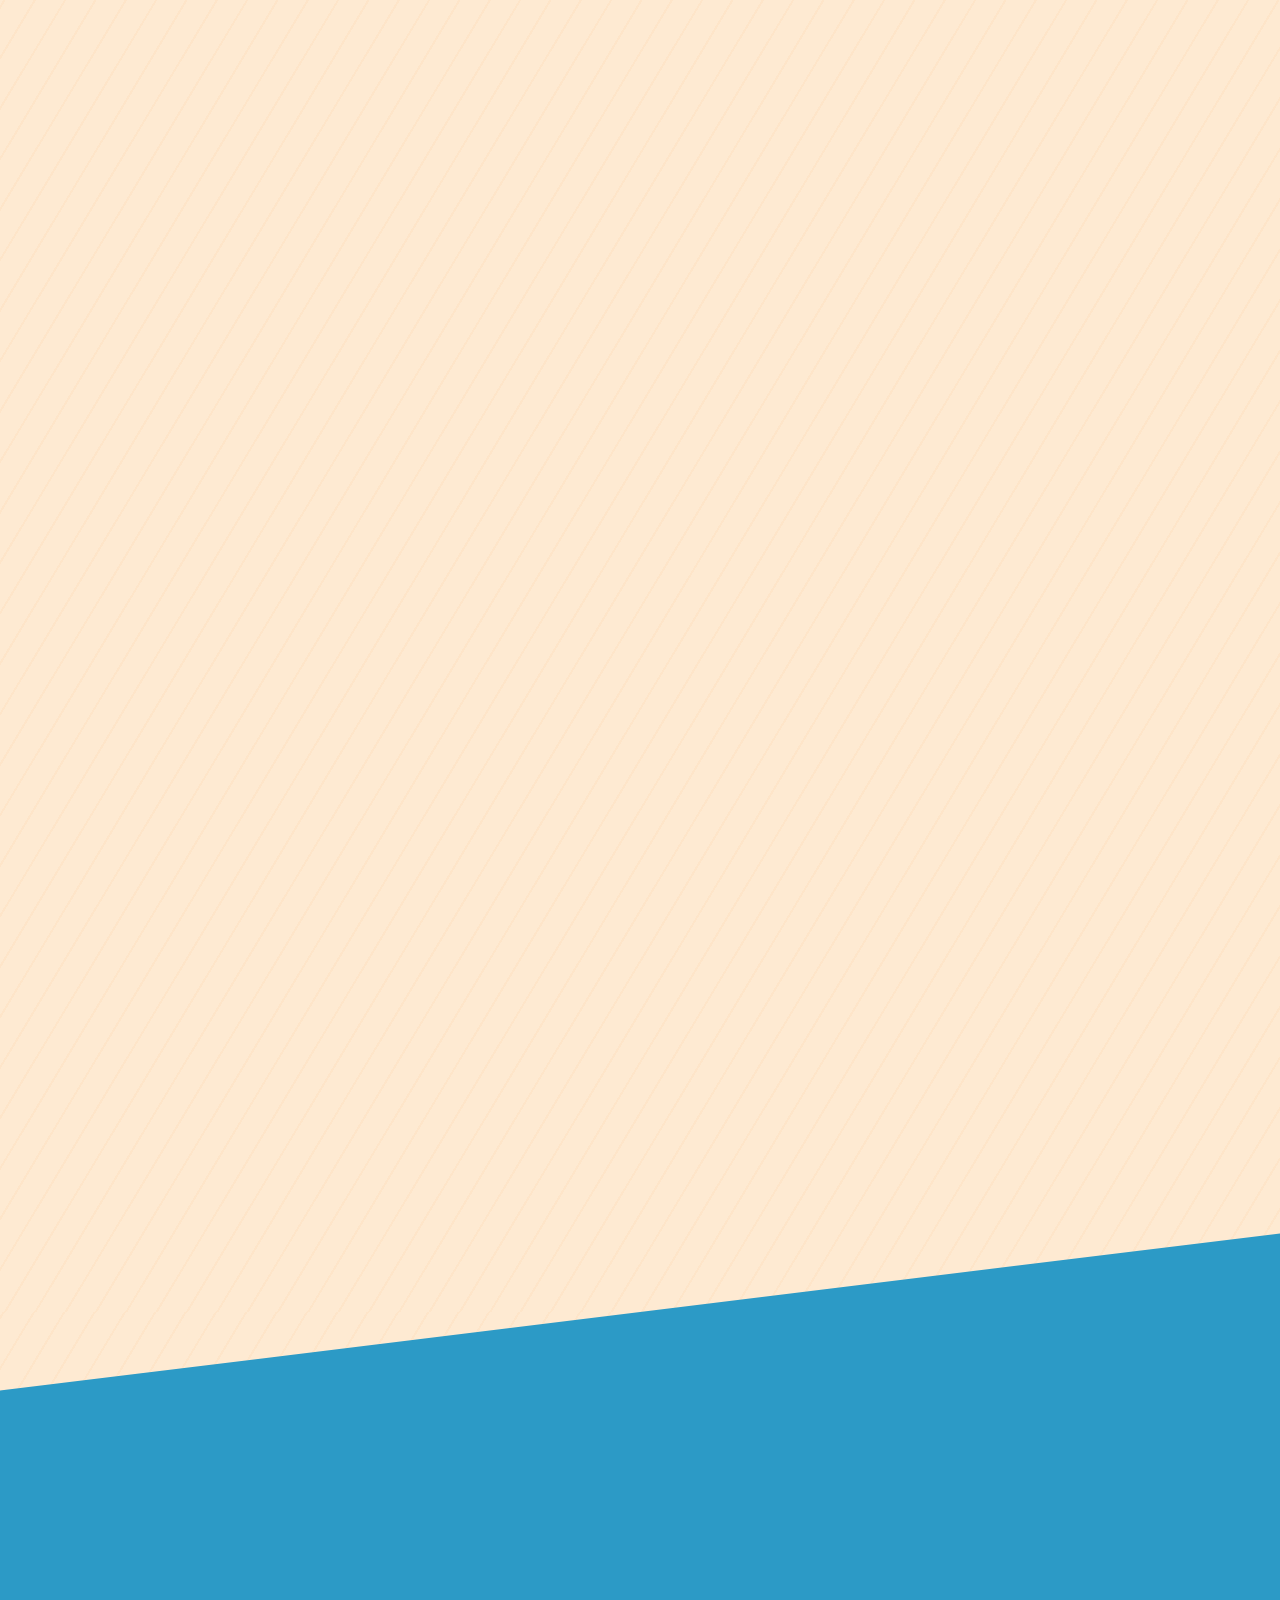
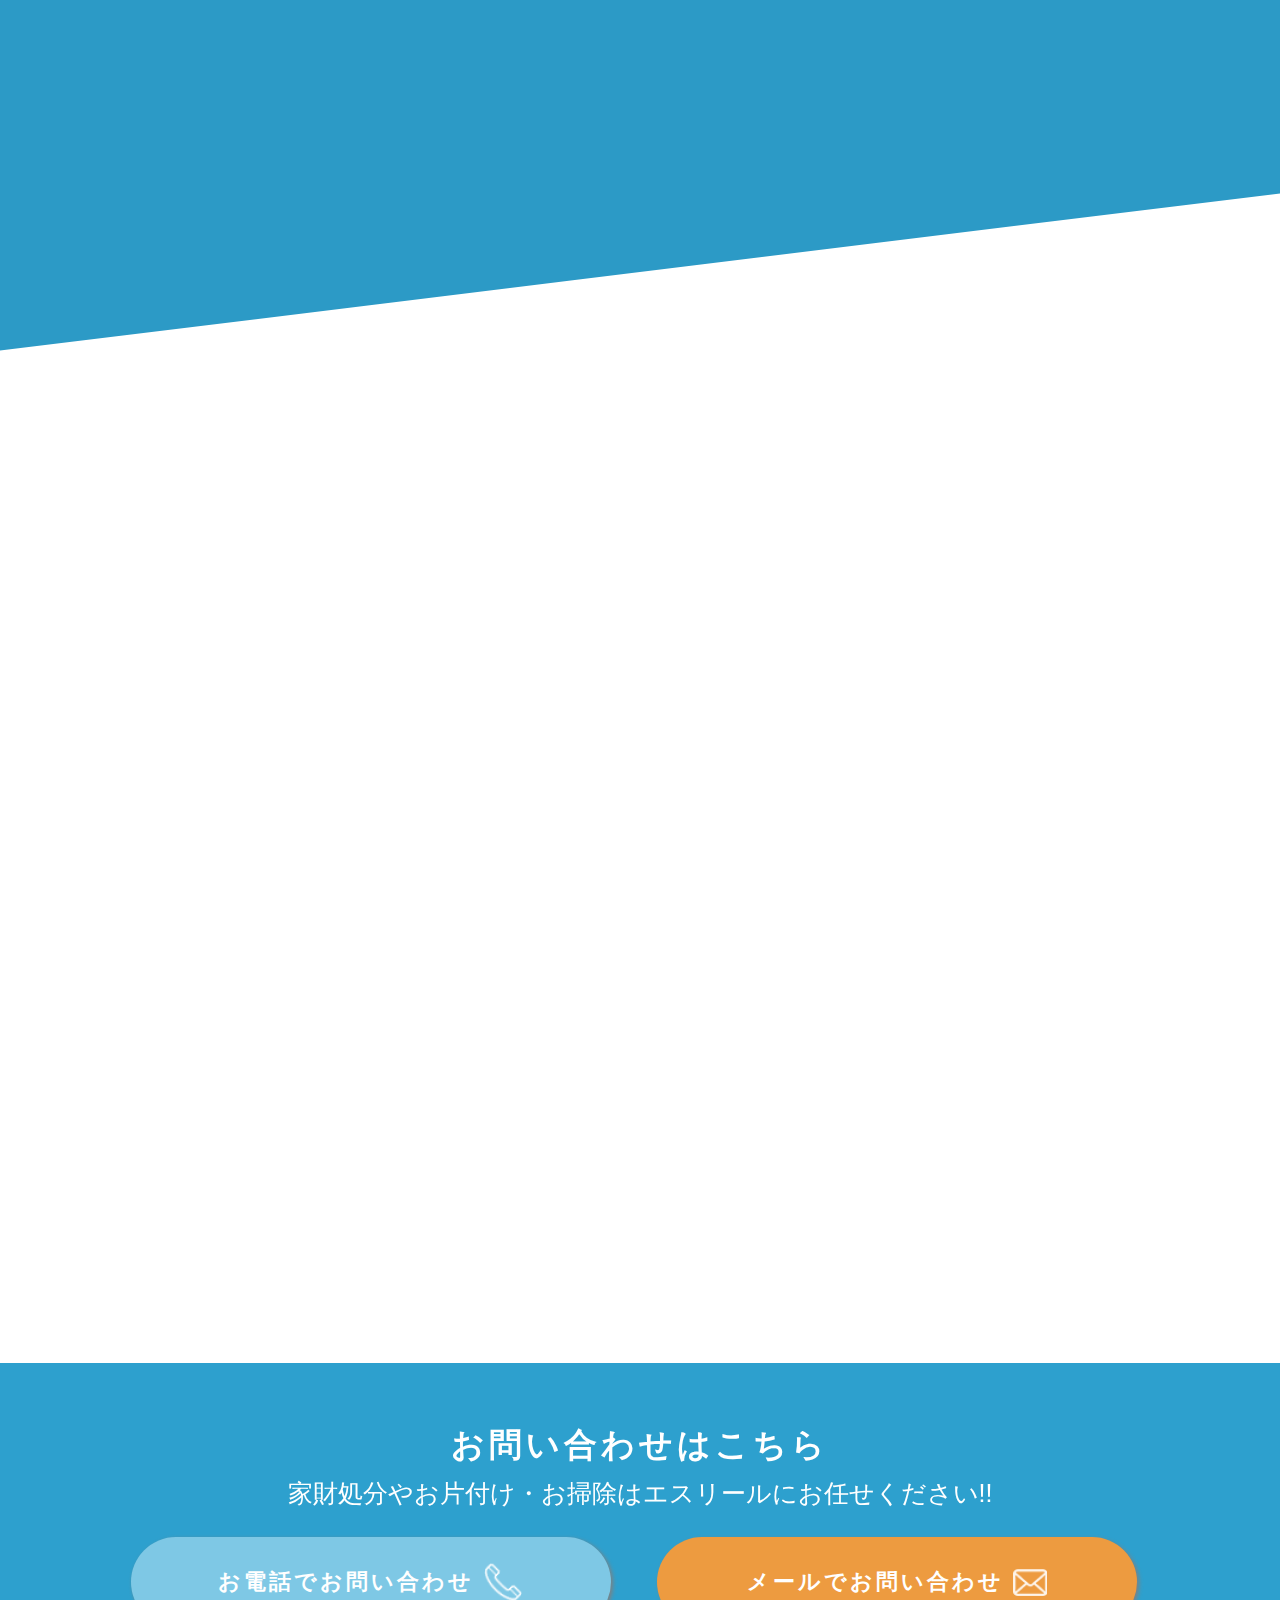
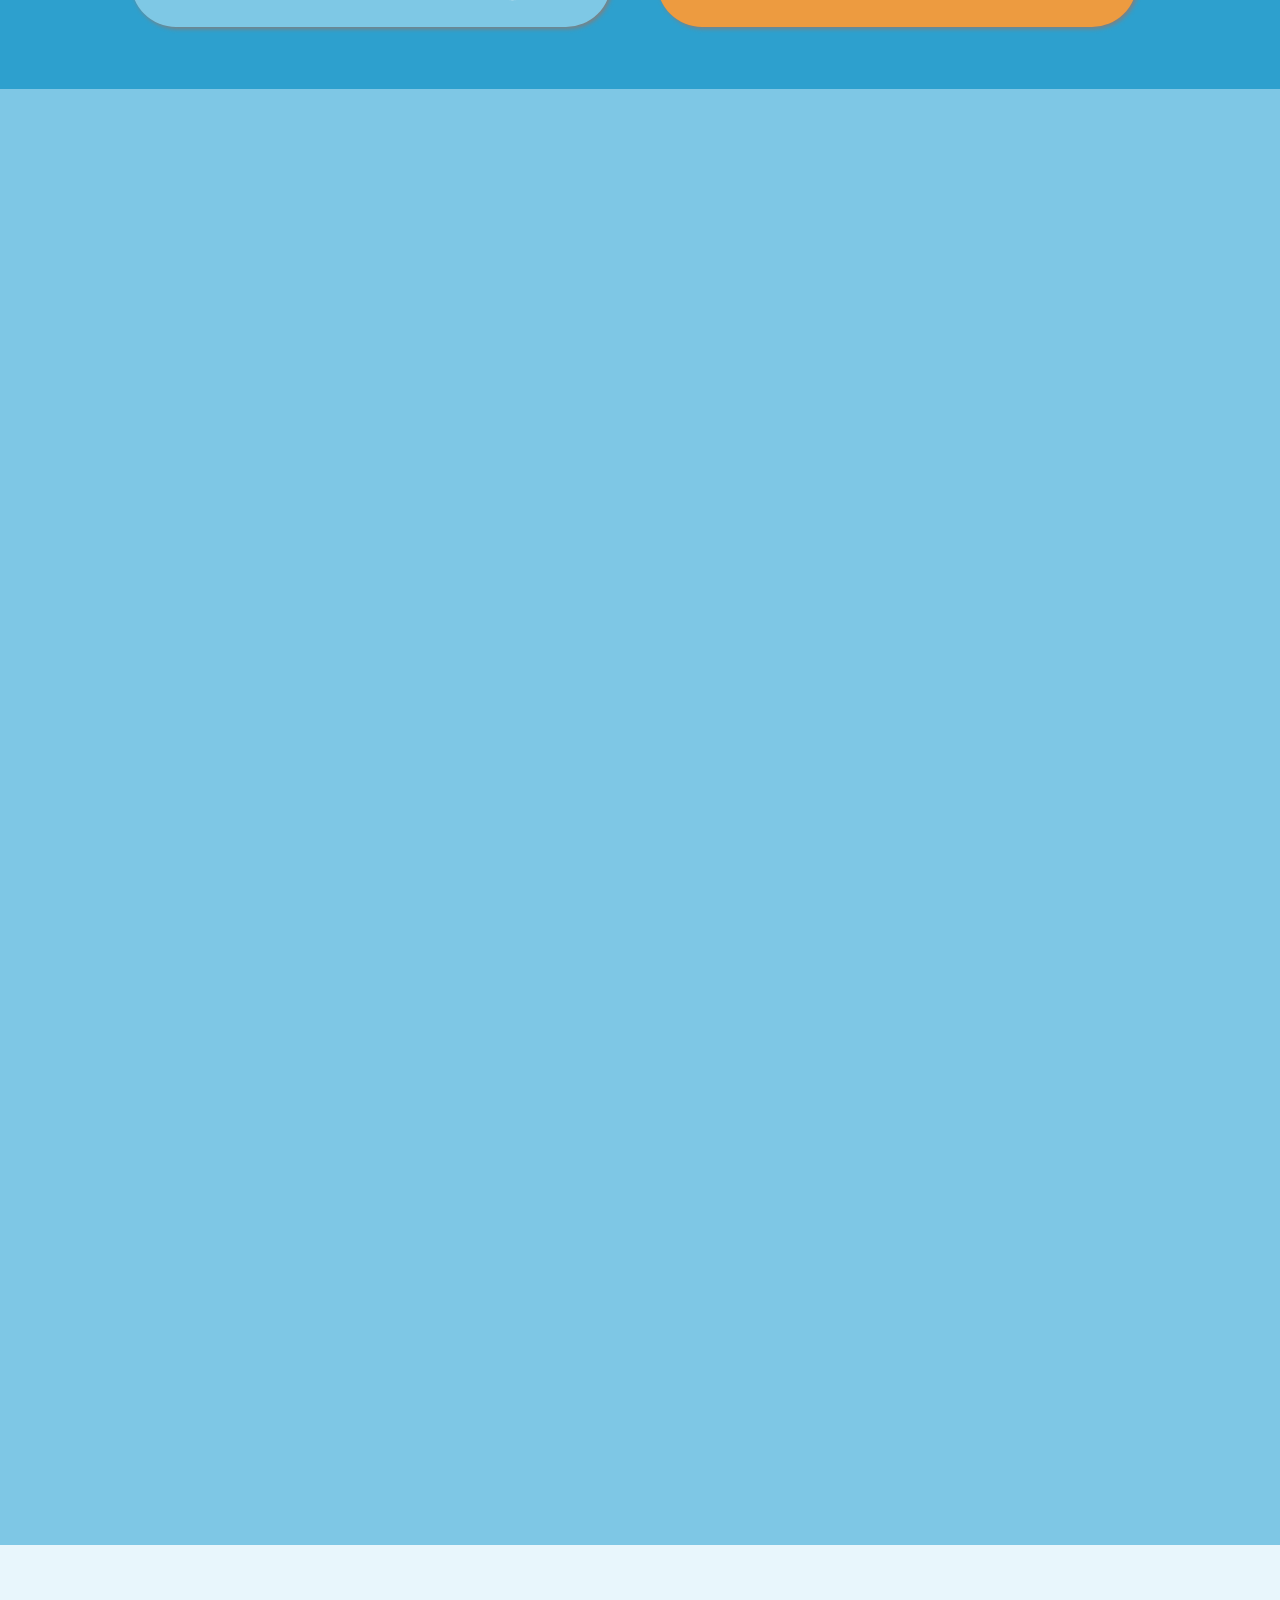
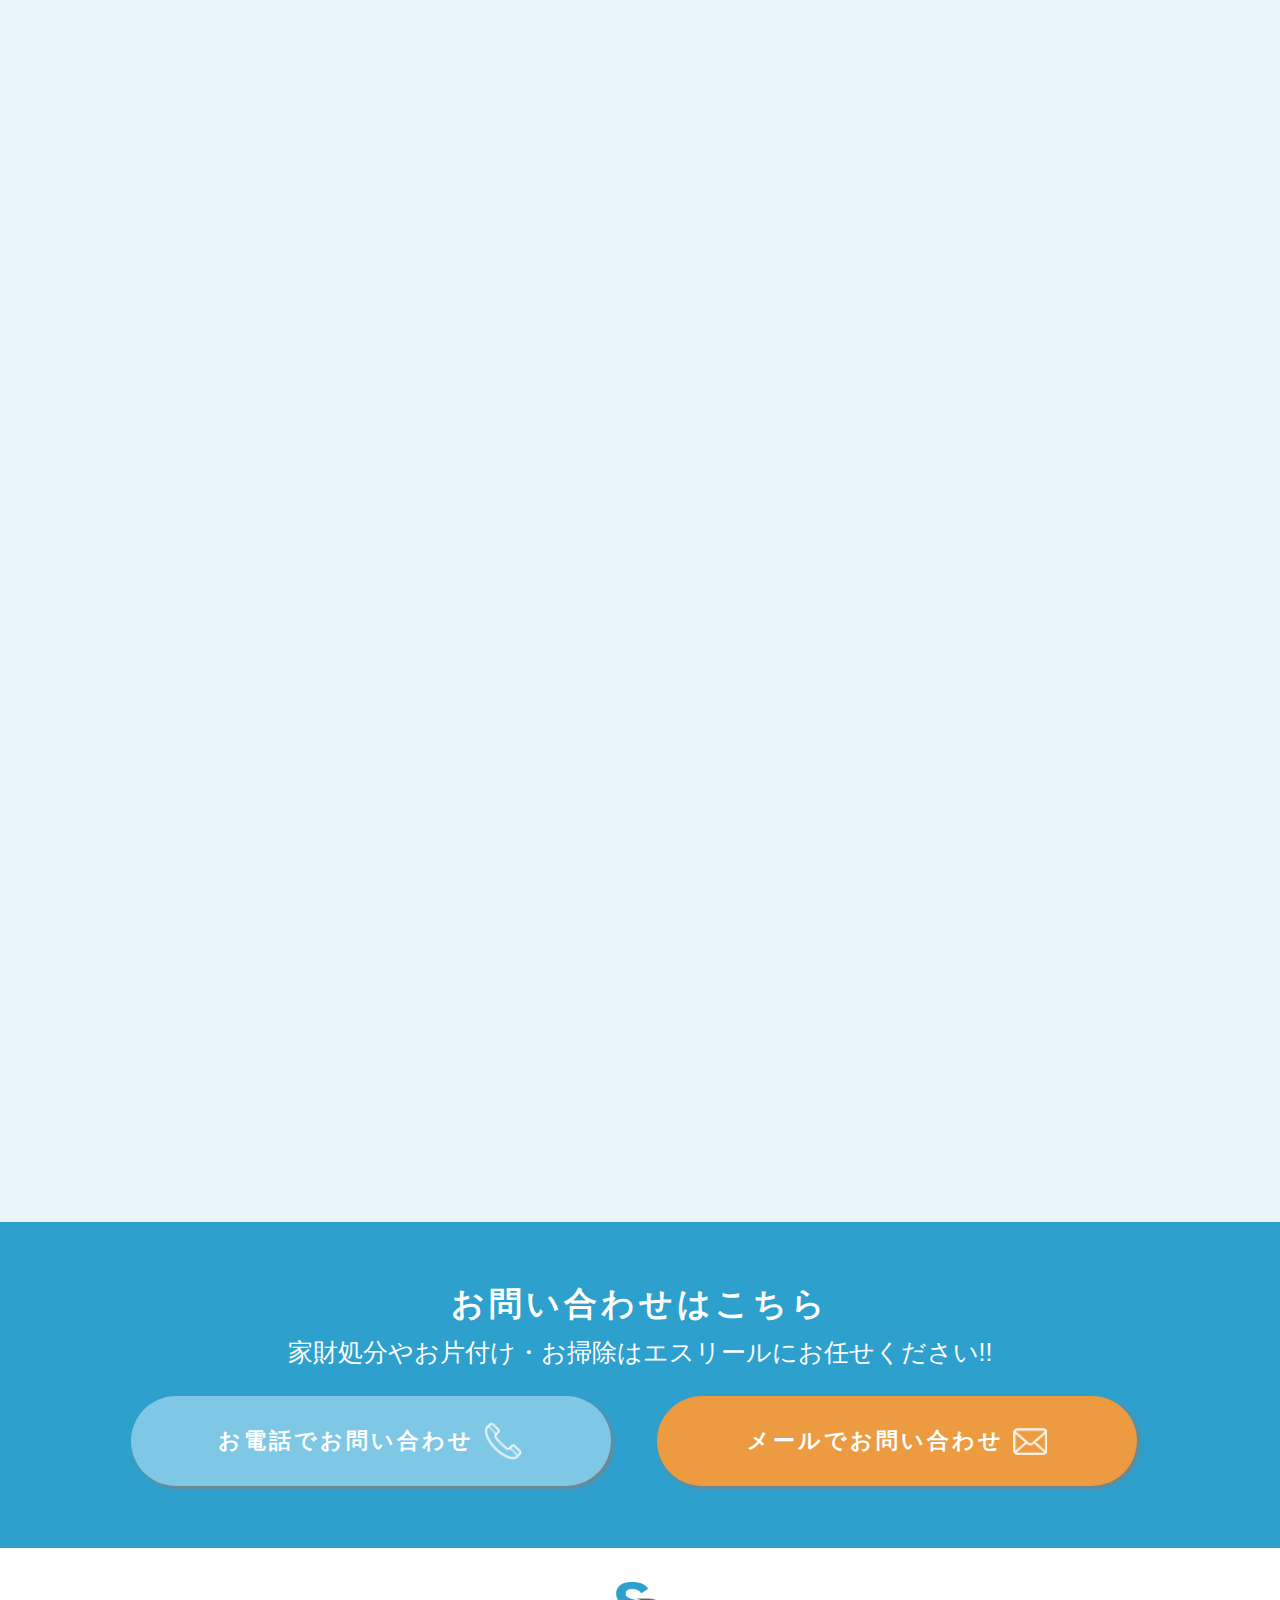
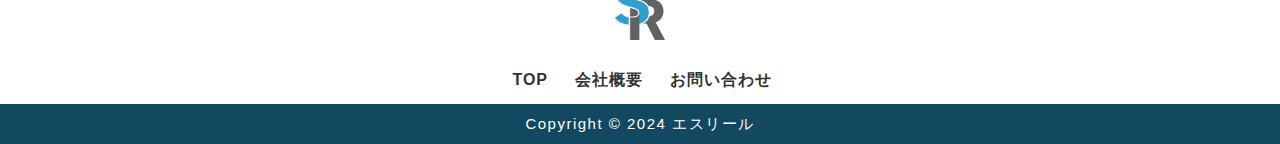
==== commit 22414a5a: "画像差し替え、MV調整" ====
--- a/index.html
+++ b/index.html
@@ -38,7 +38,7 @@
     ================================================== -->
     <link rel="stylesheet" href="css/base.css">
     <link rel="stylesheet" href="css/vendor.css">
-    <link rel="stylesheet" href="css/main.css">
+    <link rel="stylesheet" href="css/main.css?202410012303">
 
     <!-- script
     ================================================== -->
@@ -169,7 +169,7 @@
         </div> -->
 
         <div class="trouble-image" data-aos="fade-up">
-            <img src="images/trouble01.png" alt="">
+            <img src="images/trouble01.png" alt="不要な家電や家具を処分したい 粗大ゴミを家まで引き取りに来てほしい 引越しにあわせて不用品を回収してほしい 倉庫の粗大ゴミや廃品を処分したい">
         </div>
         <div class="trouble-line">
             <div class="contact__line2"></div>
@@ -298,7 +298,7 @@
                 
             <div class="row section-header has-bottom-sep light-sep" data-aos="fade-up">
                 <div class="col-full">
-                    <h3 class="sub-title">WOEKS</h3>
+                    <h3 class="sub-title">WORKS</h3>
                     <h2 class="display-2 display-2--light">施工事例<span class="h2-span">の</span>ご紹介</h2>
                 </div>
             </div> <!-- end section-header -->
@@ -310,42 +310,42 @@
                 <div class=" works-list block-1-2 block-tab-full">
                     <div class="col-block works-item w-left" data-aos="fade-up">
                         <div class="img-tag">
-                            <img src="images/施工事例_before01.png" alt="施工事例1 施工前">
+                            <img src="images/works_01_before.jpg" alt="事例1 施工前">
                             <p class="img-tag-before">BEFORE</p>
                         </div>
                         <div class="works-arrow">
                             <img src="images/works_arrow.png" alt="矢印">
                         </div>
                         <div class="img-tag">
-                            <img src="images/施工事例_after01.png" alt="施工事例1 施工後">
+                            <img src="images/works_01_after.jpg" alt="事例1 施工後">
                             <p class="img-tag-after">AFTER</p>
                         </div>
                     </div>
 
                     <div class="col-block works-item w-center" data-aos="fade-up">
                         <div class="img-tag">
-                            <img src="images/施工事例_before02.png" alt="施工事例2 施工前">
+                            <img src="images/works_02_before.jpg" alt="事例2 施工前">
                             <p class="img-tag-before">BEFORE</p>
                         </div>
                         <div class="works-arrow">
                             <img src="images/works_arrow.png" alt="矢印">
                         </div>
                         <div class="img-tag">
-                            <img src="images/施工事例_after02.png" alt="施工事例2 施工後">
+                            <img src="images/works_02_after.jpg" alt="事例2 施工後">
                             <p class="img-tag-after">AFTER</p>
                         </div>
                     </div>
 
                     <div class="col-block works-item w-rigth" data-aos="fade-up">
                         <div class="img-tag">
-                            <img src="images/施工事例_before03.png" alt="施工事例3 施工前">
+                            <img src="images/works_03_before.jpg" alt="事例3 施工前">
                             <p class="img-tag-before">BEFORE</p>
                         </div>
                         <div class="works-arrow">
                             <img src="images/works_arrow.png" alt="矢印">
                         </div>
                         <div class="img-tag">
-                            <img src="images/施工事例_after03.png" alt="施工事例3 施工後">
+                            <img src="images/works_03_after.jpg" alt="事例3 施工後">
                             <p class="img-tag-after">AFTER</p>
                         </div>
                     </div>
@@ -374,7 +374,7 @@
             <div class="col-full">
                 <div class="price-item" data-aos="fade-up">
                     <div class="banner">
-                        <img src="images/banner02.png" alt="キャンペーン バナー2">
+                        <img src="images/banner01.png" alt="限定キャンペーン！豪華３大特典">
                     </div>
                 </div>
             </div> <!-- end col-full -->
@@ -456,7 +456,7 @@
 
                 <div class="col-block flow-item radius pc-only" data-aos="fade-up">
                     <div class="border-radius">
-                        <img src="images/flow-icon01.png">
+                        <img src="images/flow-icon01.png" alt="お見積書">
                     </div>
                     <div class="contact__line"></div>
                 </div>
@@ -473,7 +473,7 @@
             <div class="flow-list block-1-2 block-tab-full">
                 <div class="col-block flow-item radius pc-only" data-aos="fade-up">
                     <div class="border-radius">
-                        <img src="images/flow-icon02.png">
+                        <img src="images/flow-icon02.png" alt="ダンボール">
                     </div>
                     <div class="contact__line"></div>
                 </div>
@@ -490,7 +490,7 @@
             <div class="flow-list block-1-2 block-tab-full">
                 <div class="col-block flow-item radius pc-only" data-aos="fade-up">
                     <div class="border-radius">
-                        <img src="images/flow-icon03.png">
+                        <img src="images/flow-icon03.png" alt="バケツと雑巾">
                     </div>
                     <div class="contact__line"></div>
                 </div>
@@ -507,7 +507,7 @@
             <div class="flow-list block-1-2 block-tab-full">
                 <div class="col-block flow-item radius pc-only" data-aos="fade-up">
                     <div class="border-radius">
-                        <img src="images/flow-icon04.png">
+                        <img src="images/flow-icon04.png" alt="電卓">
                     </div>
                     <div class="contact__line"></div>
                 </div>
@@ -524,7 +524,7 @@
             <div class="flow-list block-1-2 block-tab-full">
                 <div class="col-block flow-item radius pc-only" data-aos="fade-up">
                     <div class="border-radius">
-                        <img src="images/flow-icon05.png">
+                        <img src="images/flow-icon05.png" alt="リサイクルマーク">
                     </div>
                 </div>
     
@@ -687,7 +687,7 @@
     ================================================== -->
     <div id="preloader">
         <div id="loader">
-            <img id="img_loading" src="images/preloader.gif" alt="" class="" width="60px">
+            <img id="img_loading" src="images/preloader.gif" alt="ローディング画像" class="" width="60px">
         </div>
     </div>
 
--- a/css/main.css
+++ b/css/main.css
@@ -1817,7 +1817,7 @@
  * responsive:
  * home
  * ------------------------------------------------------------------- */
-@media only screen and (min-width: 2000px) {
+@media only screen and (min-width: 1800px) {
     .parallax-mirror {
         height: 1000px!important;
     }
@@ -1828,7 +1828,7 @@
         margin-top: 200px;
     }
 }
-@media only screen and (min-width: 2300px) {
+@media only screen and (min-width: 2200px) {
     .parallax-mirror {
         height: 1300px!important;
     }
@@ -1837,6 +1837,22 @@
     }
     .s-trouble {
         margin-top: 500px;
+    }
+}
+@media only screen and (min-width: 2800px) {
+    .parallax-mirror {
+        height: 1500px!important;
+    }
+    .parallax-mirror .parallax-slider {
+        top: -100px!important;
+    }
+    .s-trouble {
+        margin-top: 700px;
+    }
+}
+@media only screen and (min-width: 3200px) {
+    .parallax-mirror .parallax-slider {
+        top: -200px!important;
     }
 }
 @media only screen and (max-width: 1070px) {
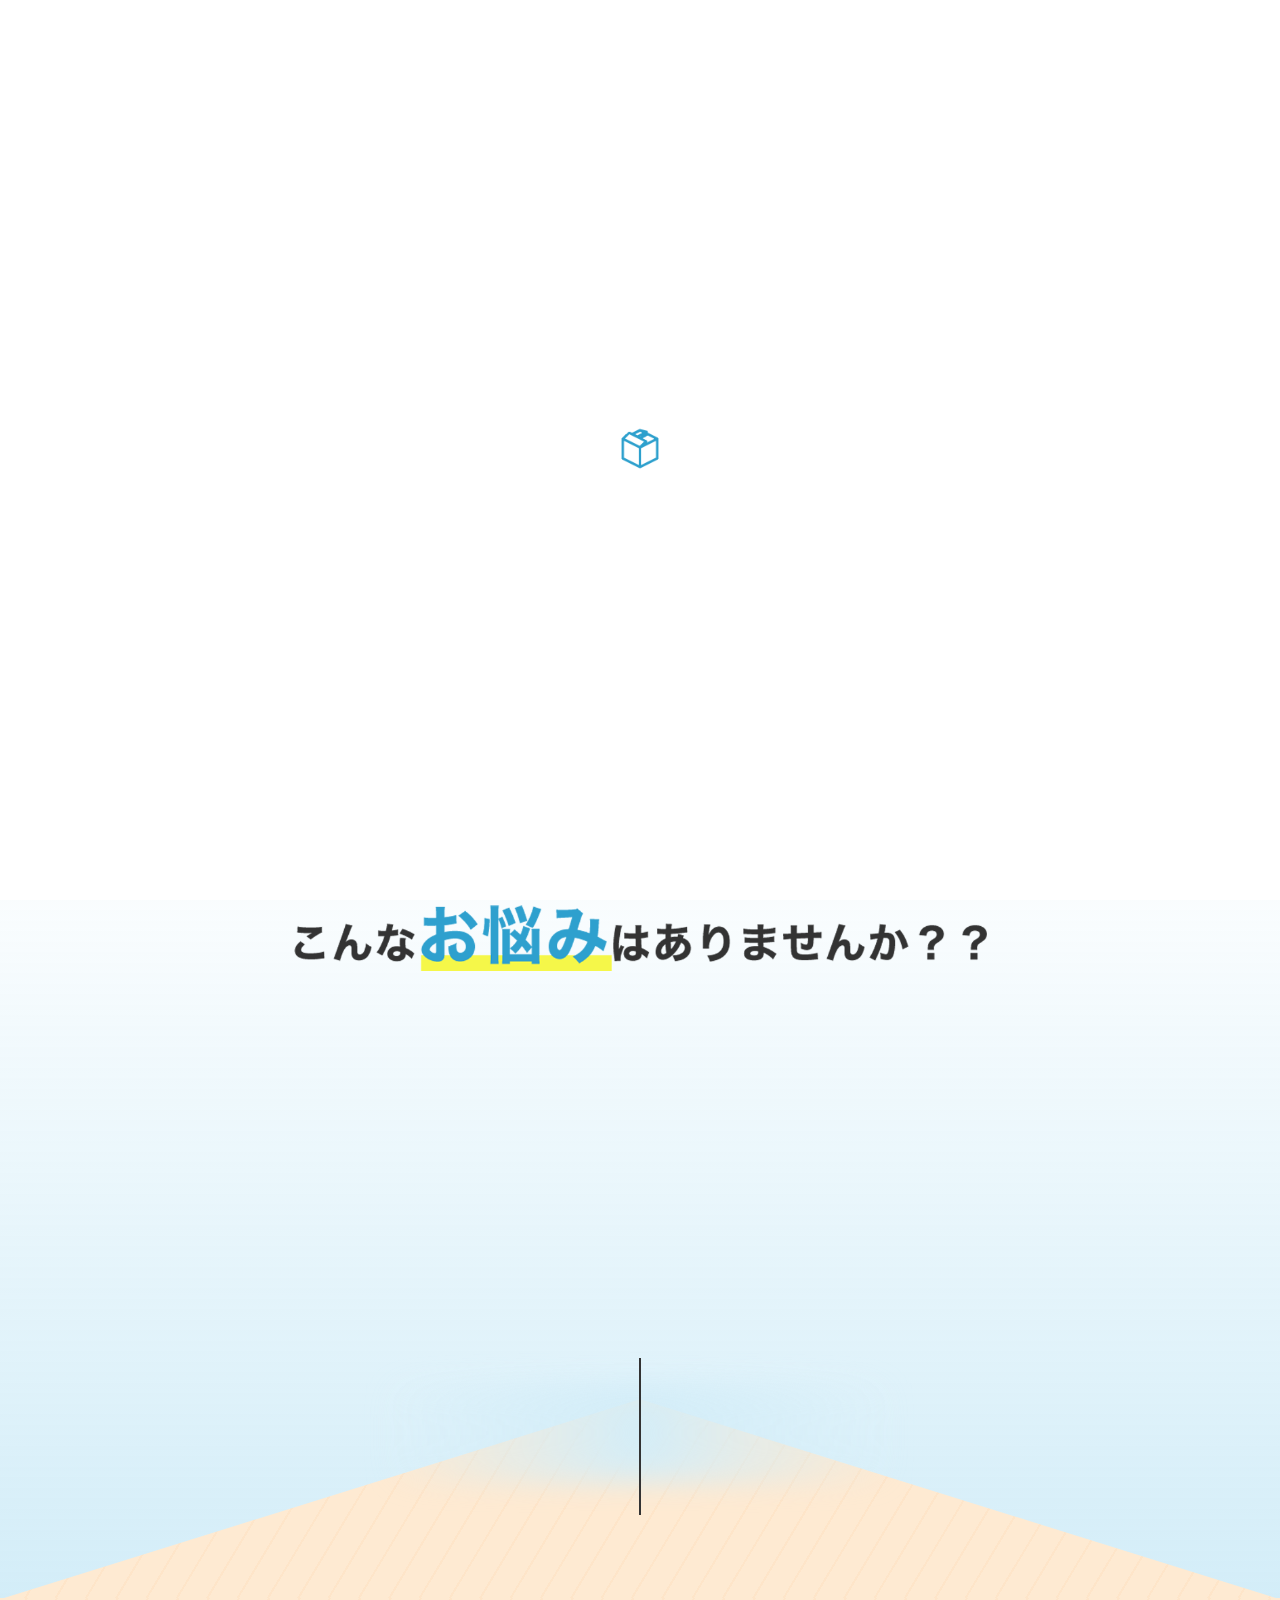
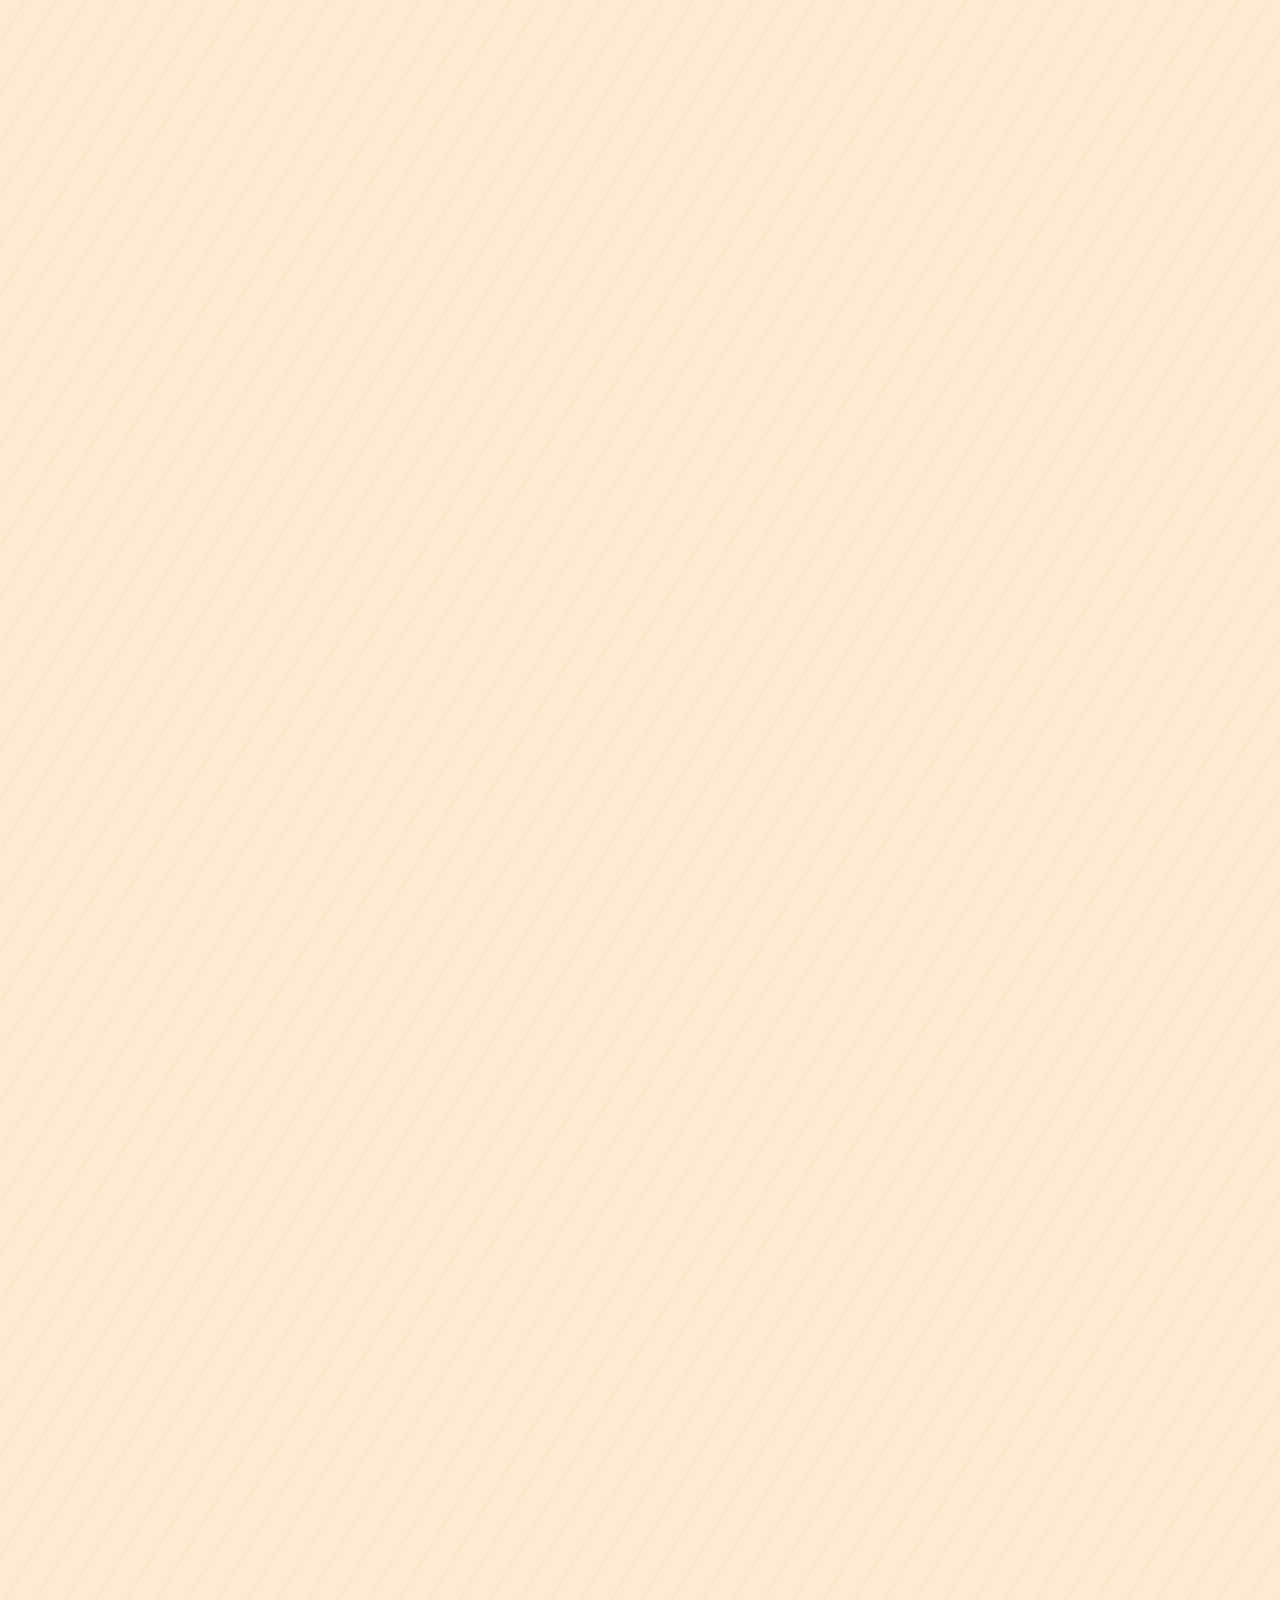
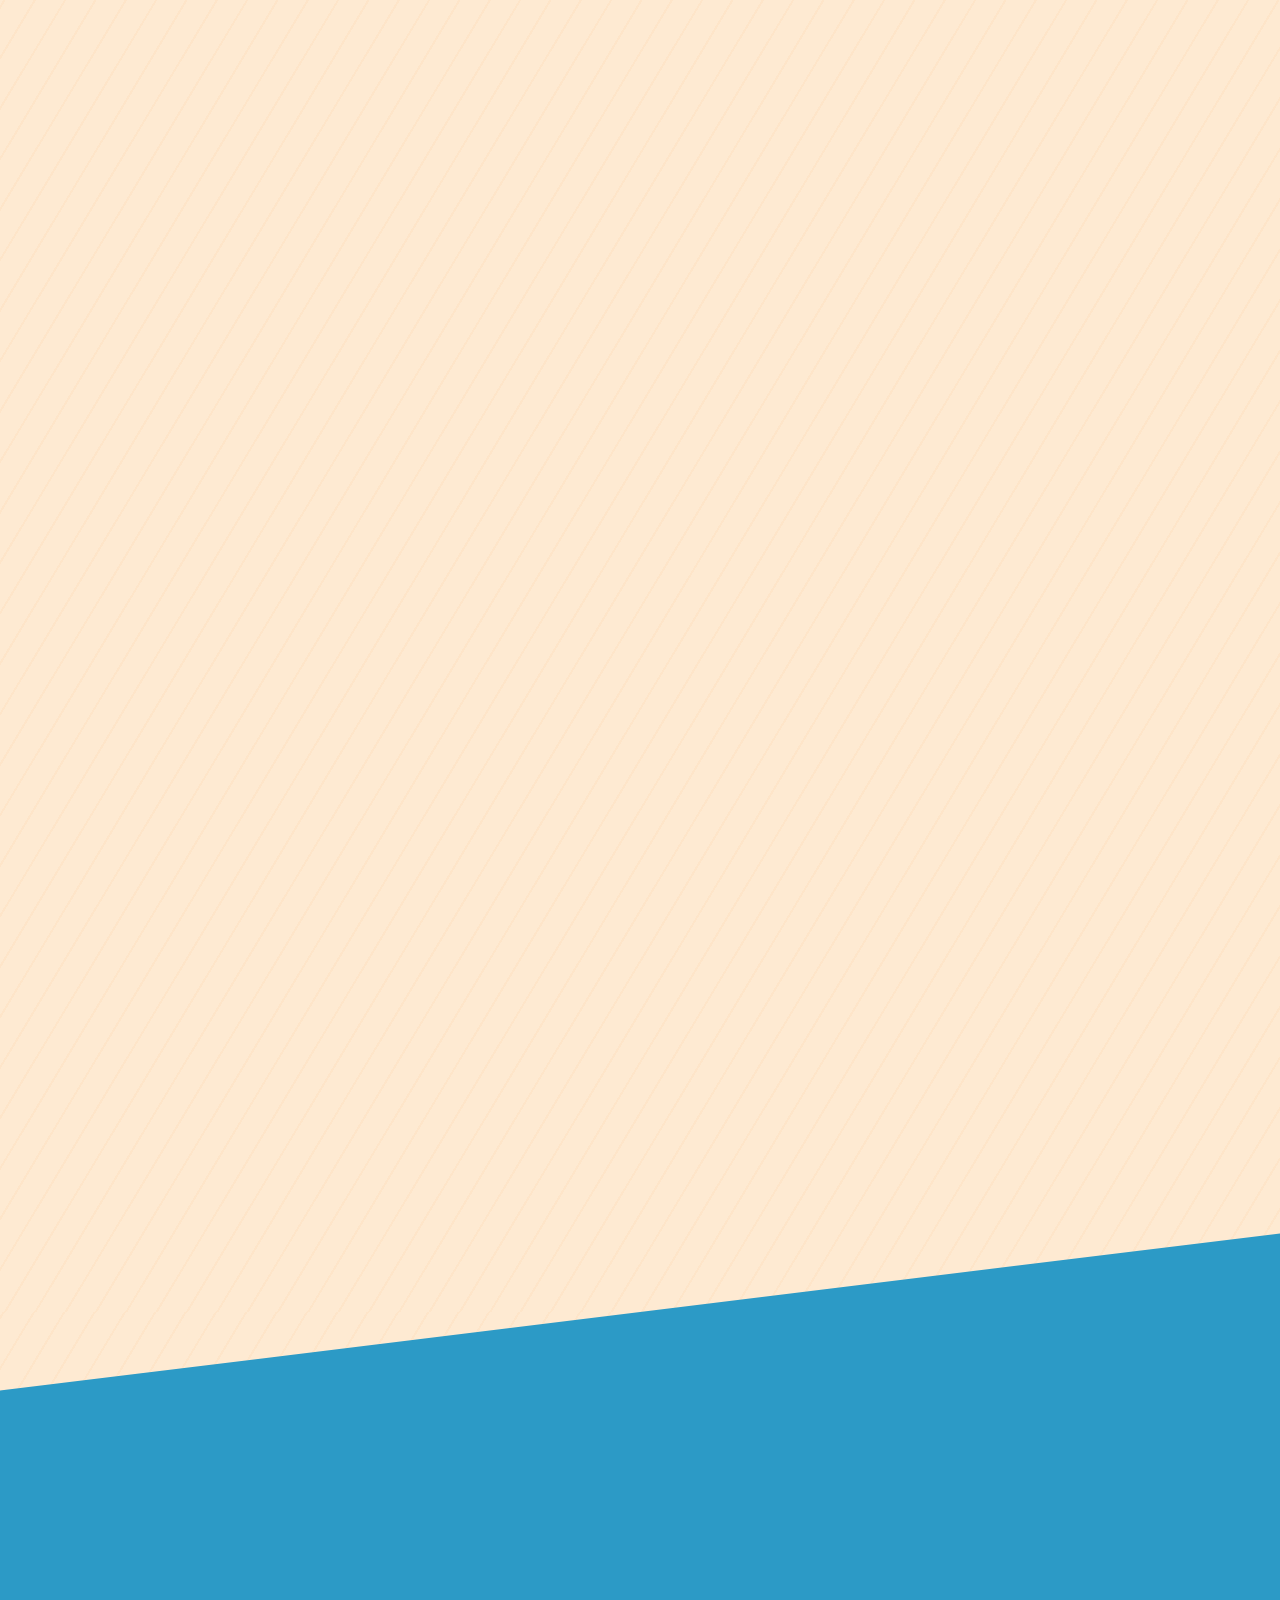
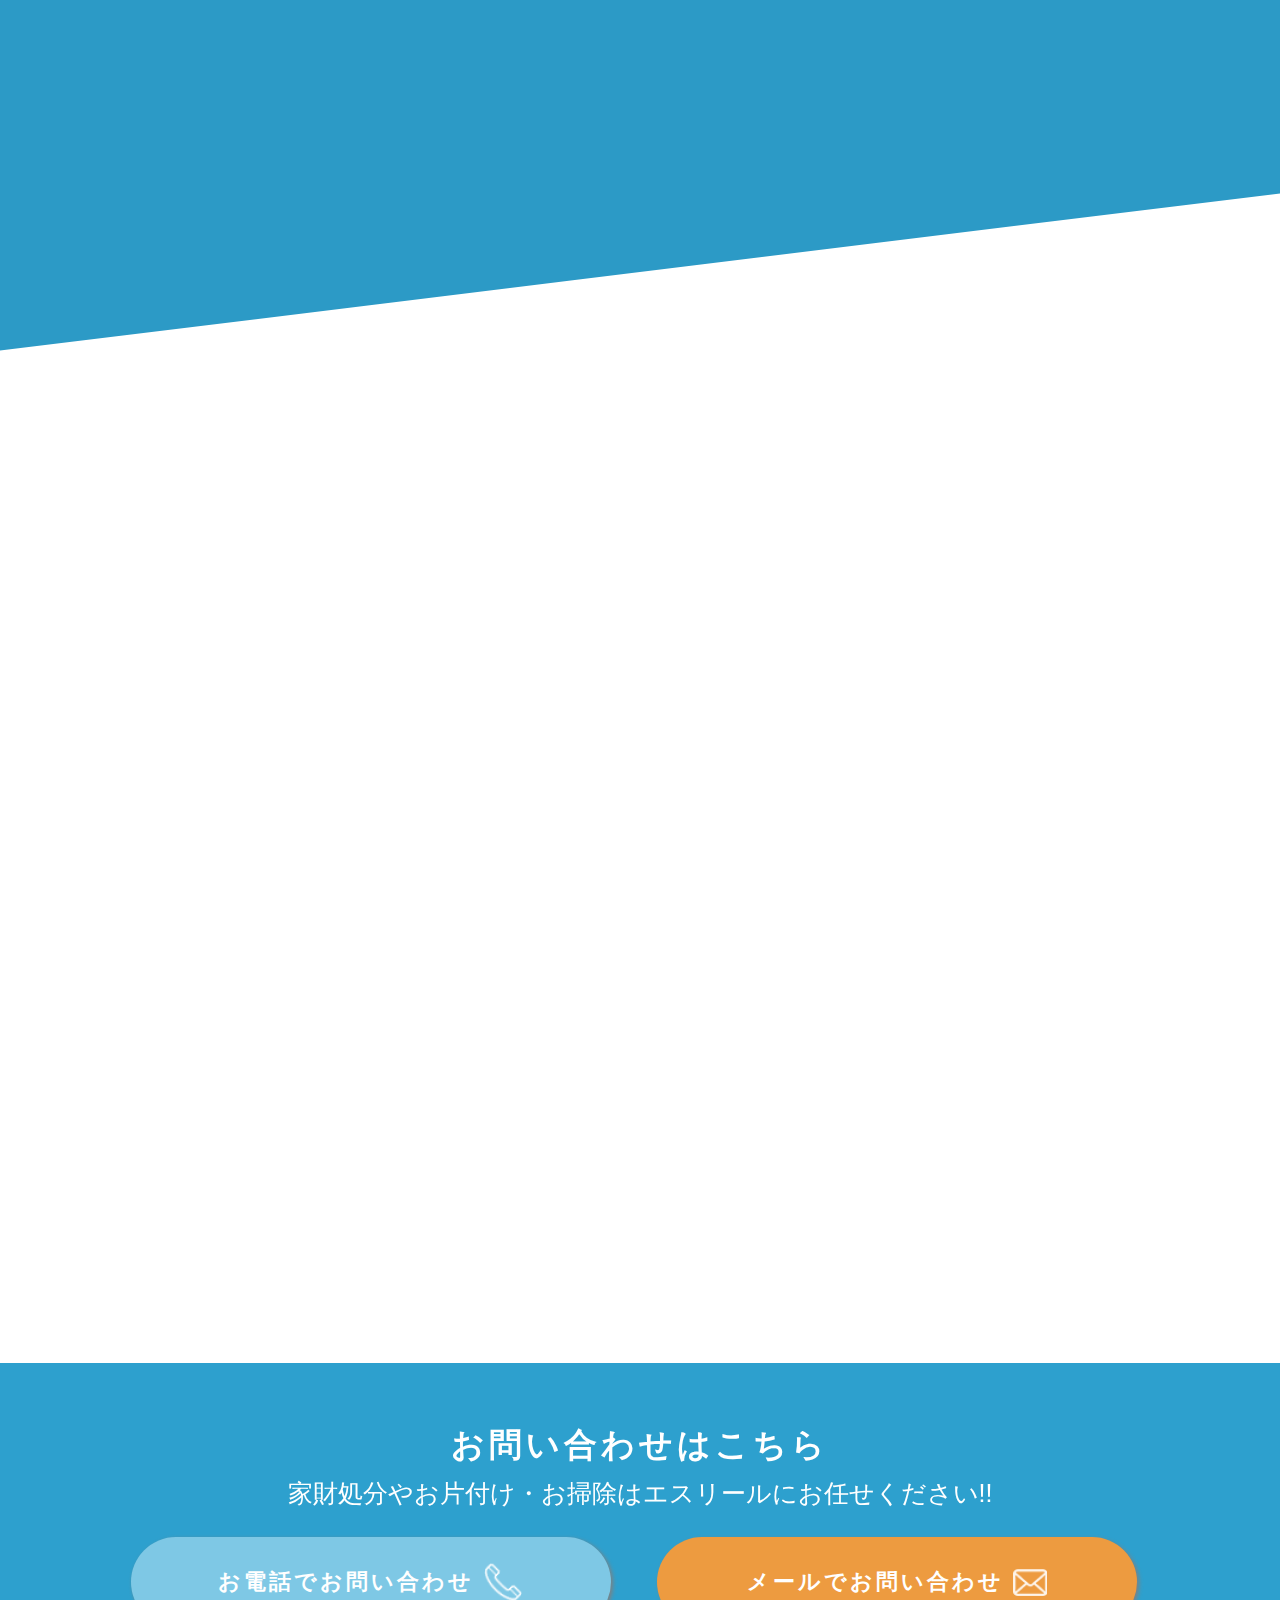
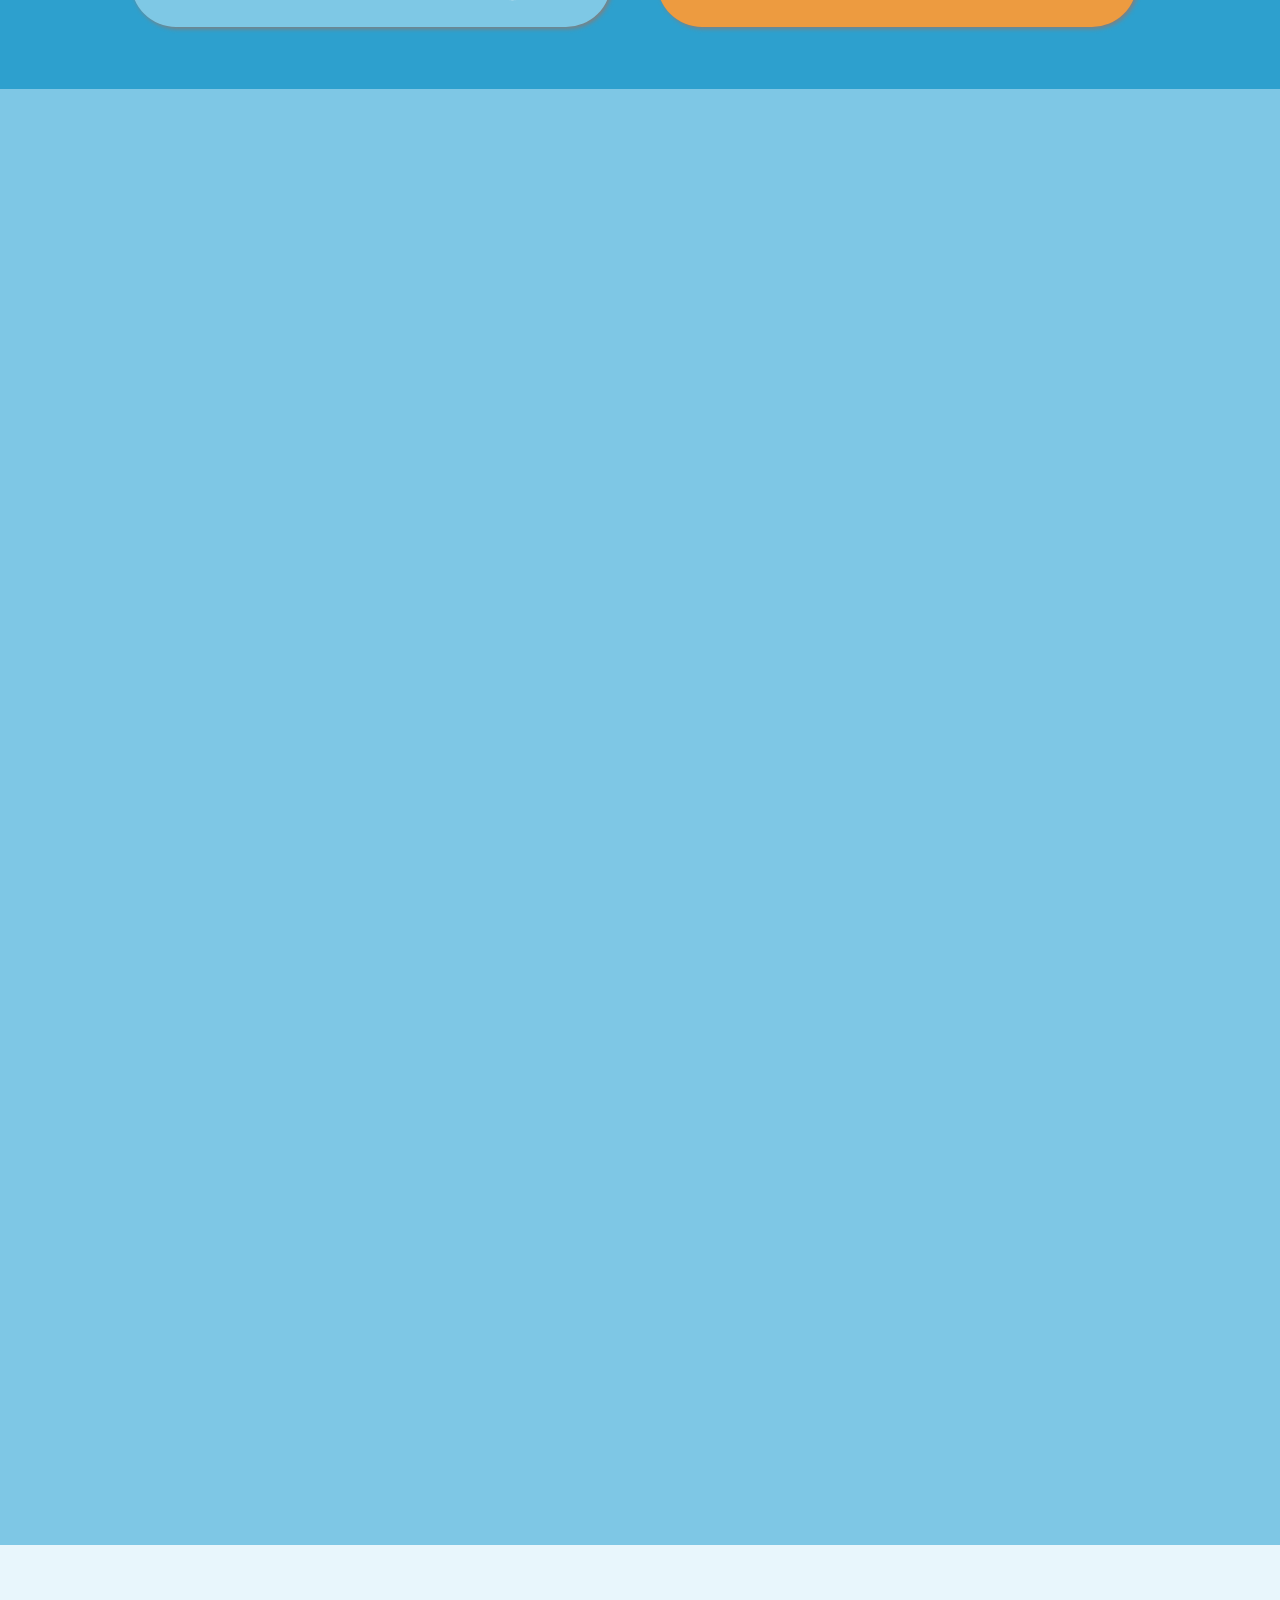
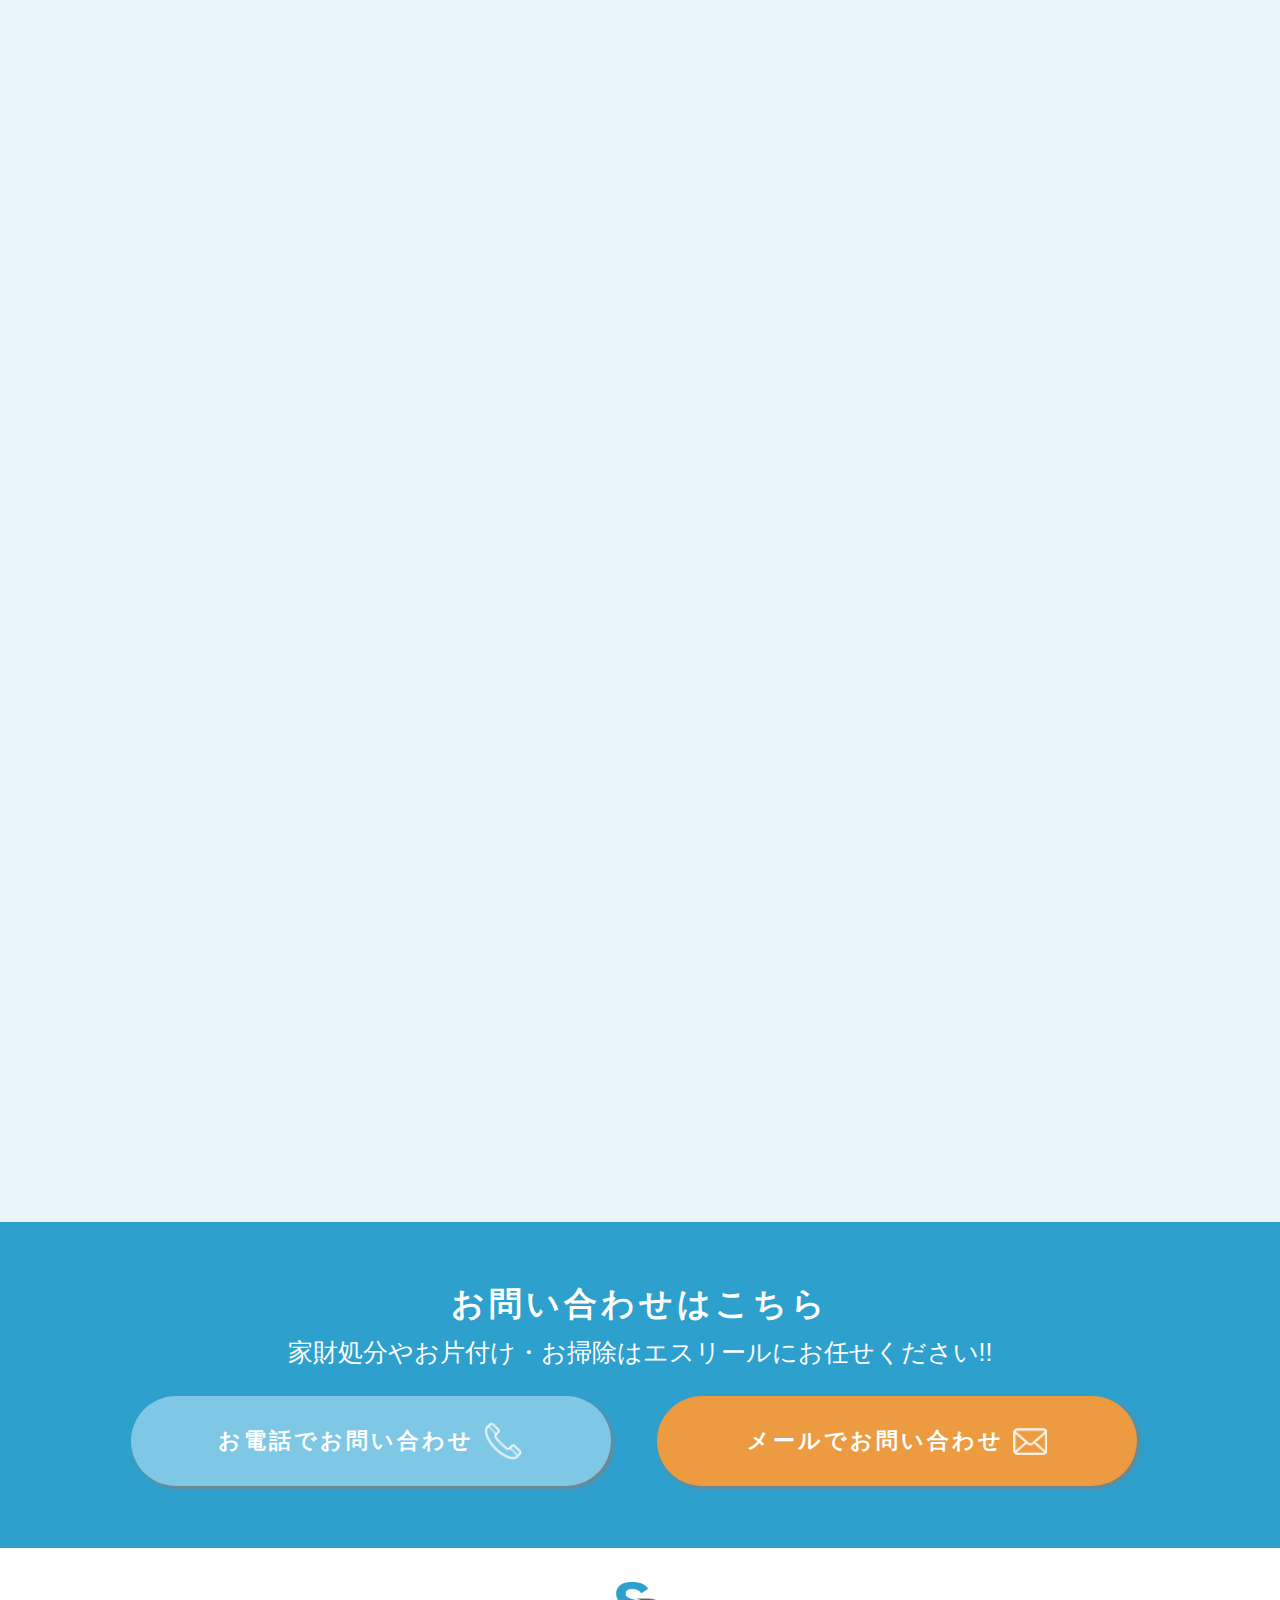
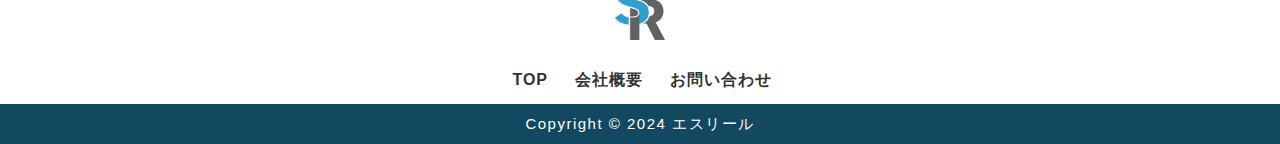
==== commit 87aed055: "電話番号修正" ====
--- a/index.html
+++ b/index.html
@@ -38,7 +38,7 @@
     ================================================== -->
     <link rel="stylesheet" href="css/base.css">
     <link rel="stylesheet" href="css/vendor.css">
-    <link rel="stylesheet" href="css/main.css?202410012303">
+    <link rel="stylesheet" href="css/main.css?202410021304">
 
     <!-- script
     ================================================== -->
@@ -100,16 +100,6 @@
                     <li class="arrow"><a href="/contact/" title="contact">お問い合わせ</a></li>
                 </ul>
             </div>
-
-            <!-- <div class="contact-tel">
-                <div class="tel-icon">
-                    <img src="images/tel-icon.png" alt="電話番号">
-                </div>
-                <div class="tel-number-area">
-                    <a href="tel:0120-888-134" class="tel-number">0120-888-134</a>
-                    <p>受付時間：年中無休(24時間対応)</p>
-                </div>
-            </div> -->
             
         </nav> <!-- end header-nav -->
 
@@ -148,25 +138,6 @@
                 <h2 class="trouble-title1"><img src="images/trouble-text01.png" alt="こんなお悩みはありませんか？？"></h2>
             </div>
         </div> <!-- end section-header -->
-
-        <!-- <div class="trouble-item" data-aos="fade-up">
-            <div class="bubble-r1">
-                <img src="images/bubble_02_left.png" />
-                <div class="border-radius r1">不要な家電や<br>家具を処分したい</div>
-            </div>
-            <div class="bubble-r2">
-                <img src="images/bubble_01_left.png" />
-                <div class="border-radius r2">粗大ゴミを<br>家まで引き取りに<br>来てほしい</div>
-            </div>
-            <div class="bubble-r3">
-                <img src="images/bubble_01_rigth.png" />
-                <div class="border-radius r3">引越しにあわせて<br>不用品を<br>回収してほしい</div>
-            </div>
-            <div class="bubble-r4">
-                <img src="images/bubble_02_right.png" />
-                <div class="border-radius r4">倉庫の粗大ゴミや<br>廃品を処分したい</div>
-            </div>
-        </div> -->
 
         <div class="trouble-image" data-aos="fade-up">
             <img src="images/trouble01.png" alt="不要な家電や家具を処分したい 粗大ゴミを家まで引き取りに来てほしい 引越しにあわせて不用品を回収してほしい 倉庫の粗大ゴミや廃品を処分したい">
@@ -201,7 +172,7 @@
                 </div>
             </div>
 
-            <div class="col-block service-item item1" data-aos="fade-up">
+            <div class="col-block service-item" data-aos="fade-up">
                 <div class="service-text srigth">
                     <h4>高品質のサービスを</h4>
                     <h4>お得にご提供！</h4>
@@ -421,7 +392,7 @@
             <div class="row contact-area-list block-1-2 block-tab-full" >
                 <div class="col-block tel-area-item">
                     <div class="tel-btn">
-                        <a href="tel:0120-000-000" class="btn btn--bluesky ic btn--radius">お電話でお問い合わせ</a>
+                        <a href="tel:0120-888-134" class="btn btn--bluesky ic btn--radius">お電話でお問い合わせ</a>
                     </div>
                 </div>
     
@@ -629,7 +600,7 @@
             <div class="row contact-area-list block-1-2 block-tab-full" >
                 <div class="col-block tel-area-item">
                     <div class="tel-btn">
-                        <a href="tel:0120-000-000" class="btn btn--bluesky ic btn--radius">お電話でお問い合わせ</a>
+                        <a href="tel:0120-888-134" class="btn btn--bluesky ic btn--radius">お電話でお問い合わせ</a>
                     </div>
                 </div>
     
--- a/css/main.css
+++ b/css/main.css
@@ -732,13 +732,13 @@
 button:hover,
 input[type="reset"]:hover,
 input[type="button"]:hover,
-.btn:focus,
-button:focus,
+/* .btn:focus,
+button:focus, */
 input[type="reset"]:focus,
 input[type="button"]:focus {
     /* background-color: #b8b8b8;
     border-color: #b8b8b8; */
-    color: #000000;
+    color: #999;
     outline: 0;
 }
 input[type="submit"]:hover,
@@ -2018,53 +2018,8 @@
     justify-content: center;
     margin-top: -50px;
 }
-/* .s-trouble .bubble-r1,
-.s-trouble .bubble-r2,
-.s-trouble .bubble-r3,
-.s-trouble .bubble-r4 {
-    position: relative;
-} */
-/* .trouble-item img {
-    width: 220px;
-}
-.s-trouble .bubble-r1 img,
-.s-trouble .bubble-r4 img{
-    width: 260px;
-}
-.s-trouble .border-radius {
-    position: absolute;
-    top: 36px;
-    left: 28px;
-    color: #1e116d;
-    text-align: center;
-    display: grid;
-    place-items: center;
-    font-size: 2.1rem;
-    font-weight: 600;
-    line-height: 3.0rem;
-}
-.s-trouble .bubble-r1{
-    margin-left: 260px;
-}
-.s-trouble .bubble-r1,
-.s-trouble .bubble-r4 {
-    margin-top: 150px;
-}
-.s-trouble .bubble-r2 {
-    margin-right: 80px;
-}
-.s-trouble .bubble-r3{
-    margin-left: 80px;
-    left: 30px;
-}
-.s-trouble .bubble-r4 {
-    margin-right: 260px;
-} */
 .s-trouble .trouble-image {
     text-align: center;
-    /* position: absolute;
-    left: 37%;
-    top: 35%; */
     z-index: 30;
 }
 .s-trouble .trouble-image img {
@@ -2080,7 +2035,6 @@
     width: 2px;
     height: 15.7rem;
     background-color: #333;
-    /* margin-top: 69px; */
     left: 49.9%;
     z-index: 30;
 }
@@ -2141,7 +2095,7 @@
 }
 @media only screen and (max-width: 1070px) {
     .s-trouble {
-        padding-top: 0rem;
+        padding-top: 2rem;
     }
     .s-trouble-contents {
         margin-top: 40px;
@@ -2368,7 +2322,7 @@
 }
 @media only screen and (max-width: 600px) {
     .s-services h2 {
-        font-size: 4.6rem;
+        font-size: 4.0rem;
     }
     .services-list .service-item {
         height: 282px;
@@ -2386,6 +2340,9 @@
     }
     .services-list .service-item {
         height: 278px;
+    }
+    .services-list .service-item.item1 {
+        margin-bottom: 6px;
     }
 }
 
@@ -2731,6 +2688,11 @@
         margin: 0 auto;
     }
 }
+@media only screen and (max-width: 600px) {
+    .s-contact-area .section-header {
+        padding: 0 10px;
+    }
+}
 
 /* ===================================================================
  * # flow
@@ -3755,7 +3717,7 @@
  * ------------------------------------------------------------------- */
  @media only screen and (max-width: 600px) {
     .footer-bottom{
-        width: 63%;
+        width: 70%;
     }
     .footer-bottom .menu ul li {
         margin: -40px 0px;
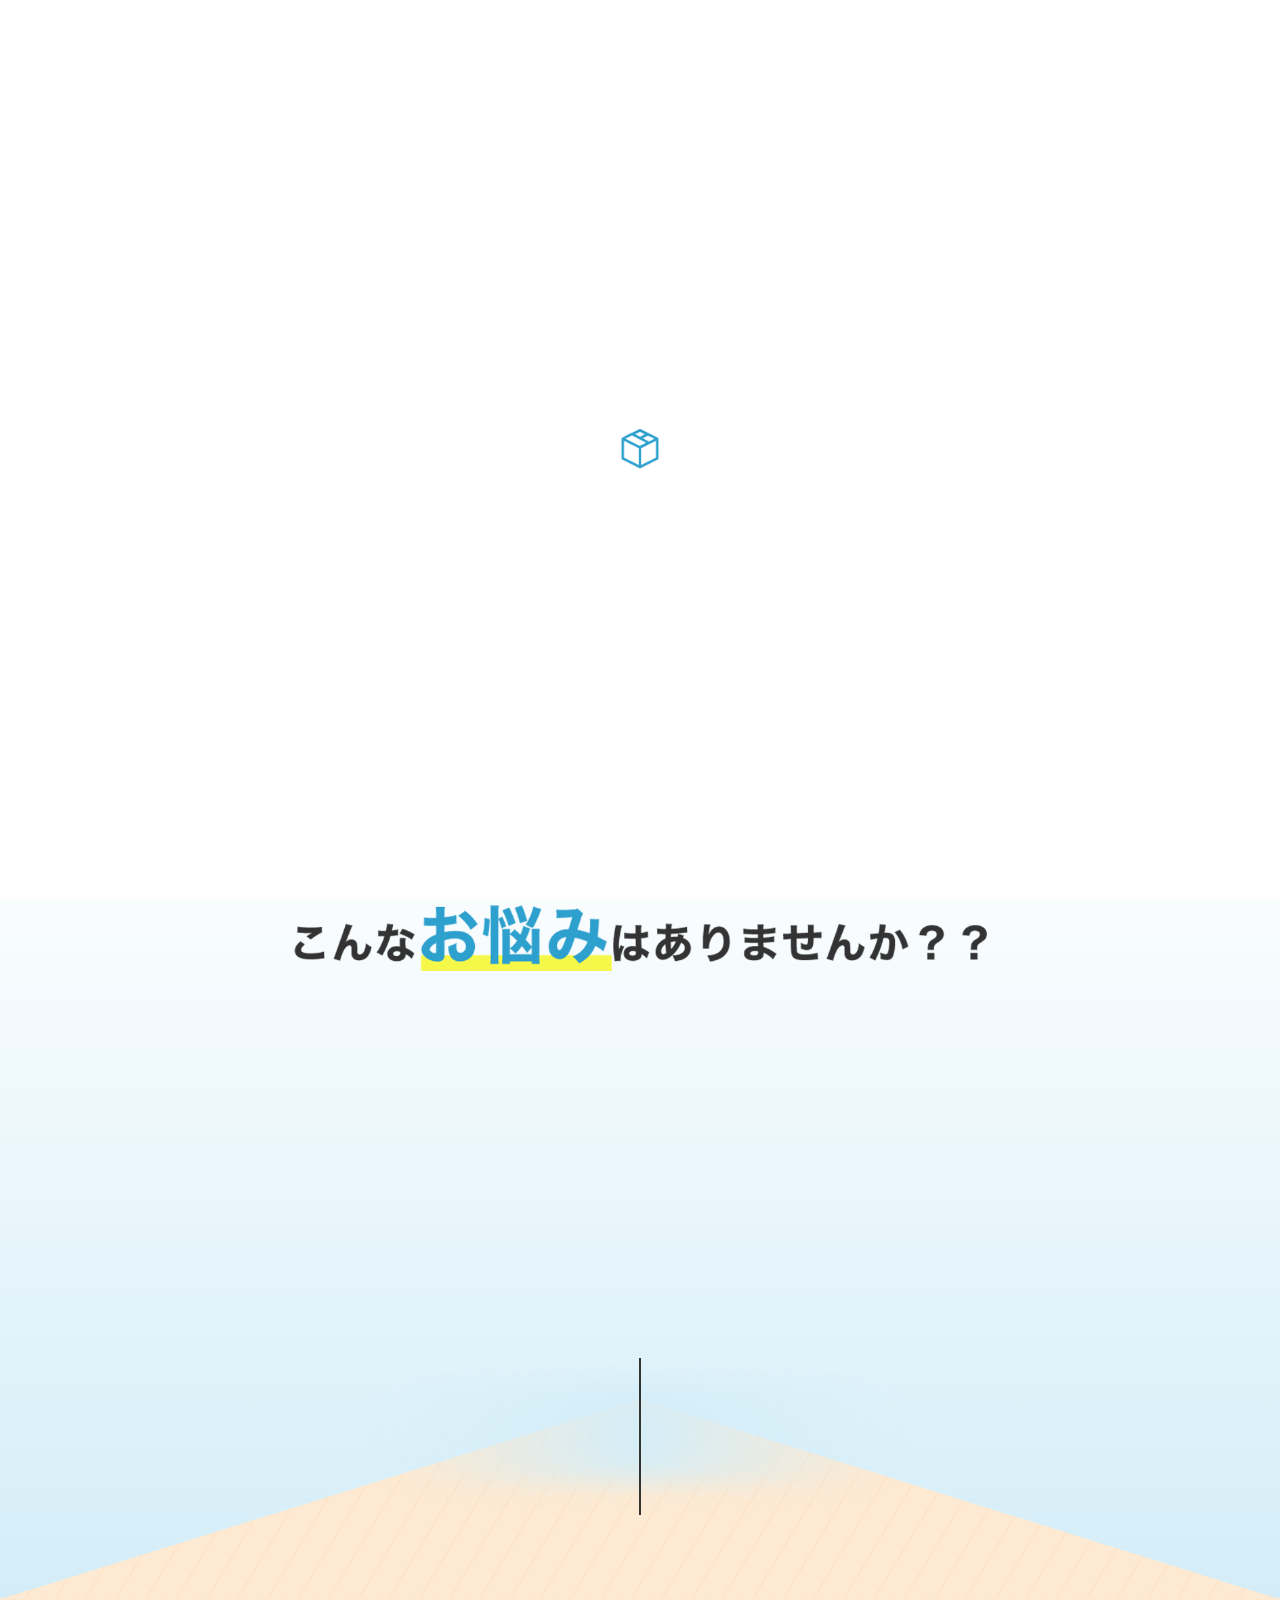
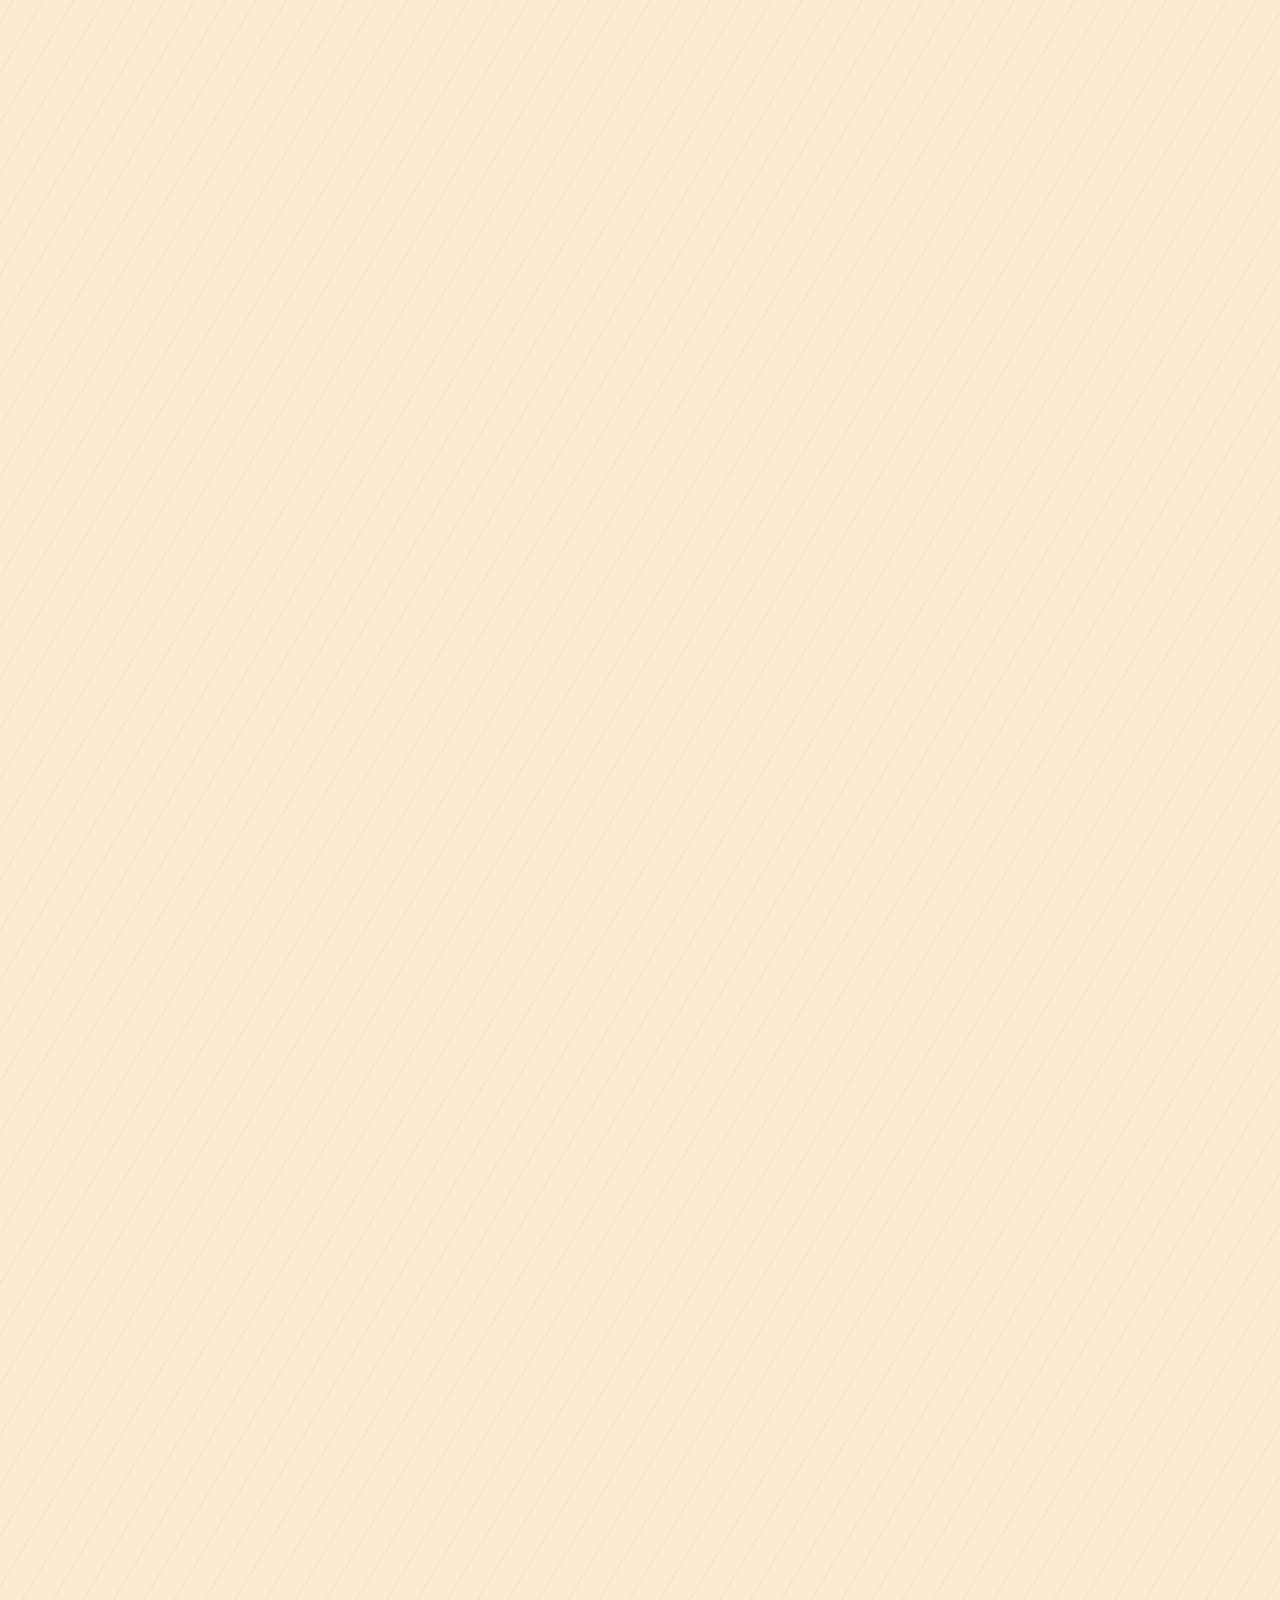
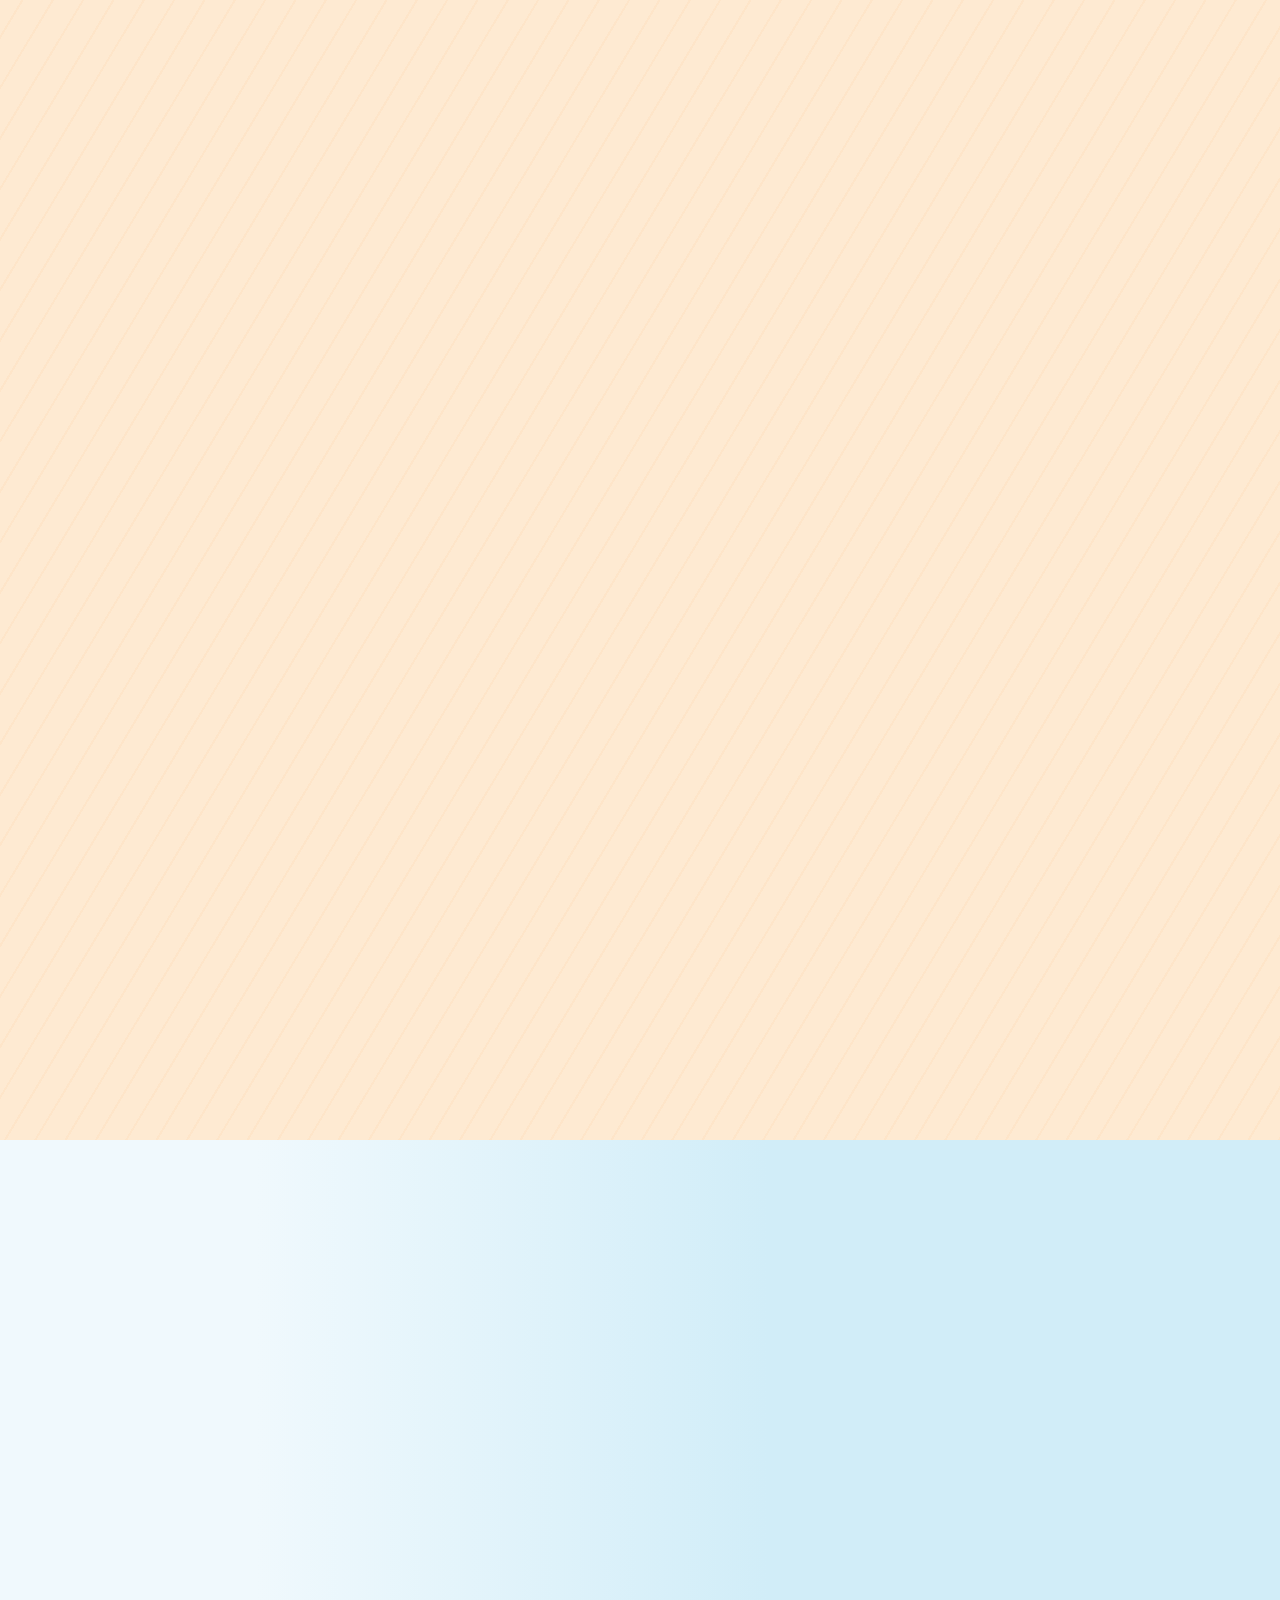
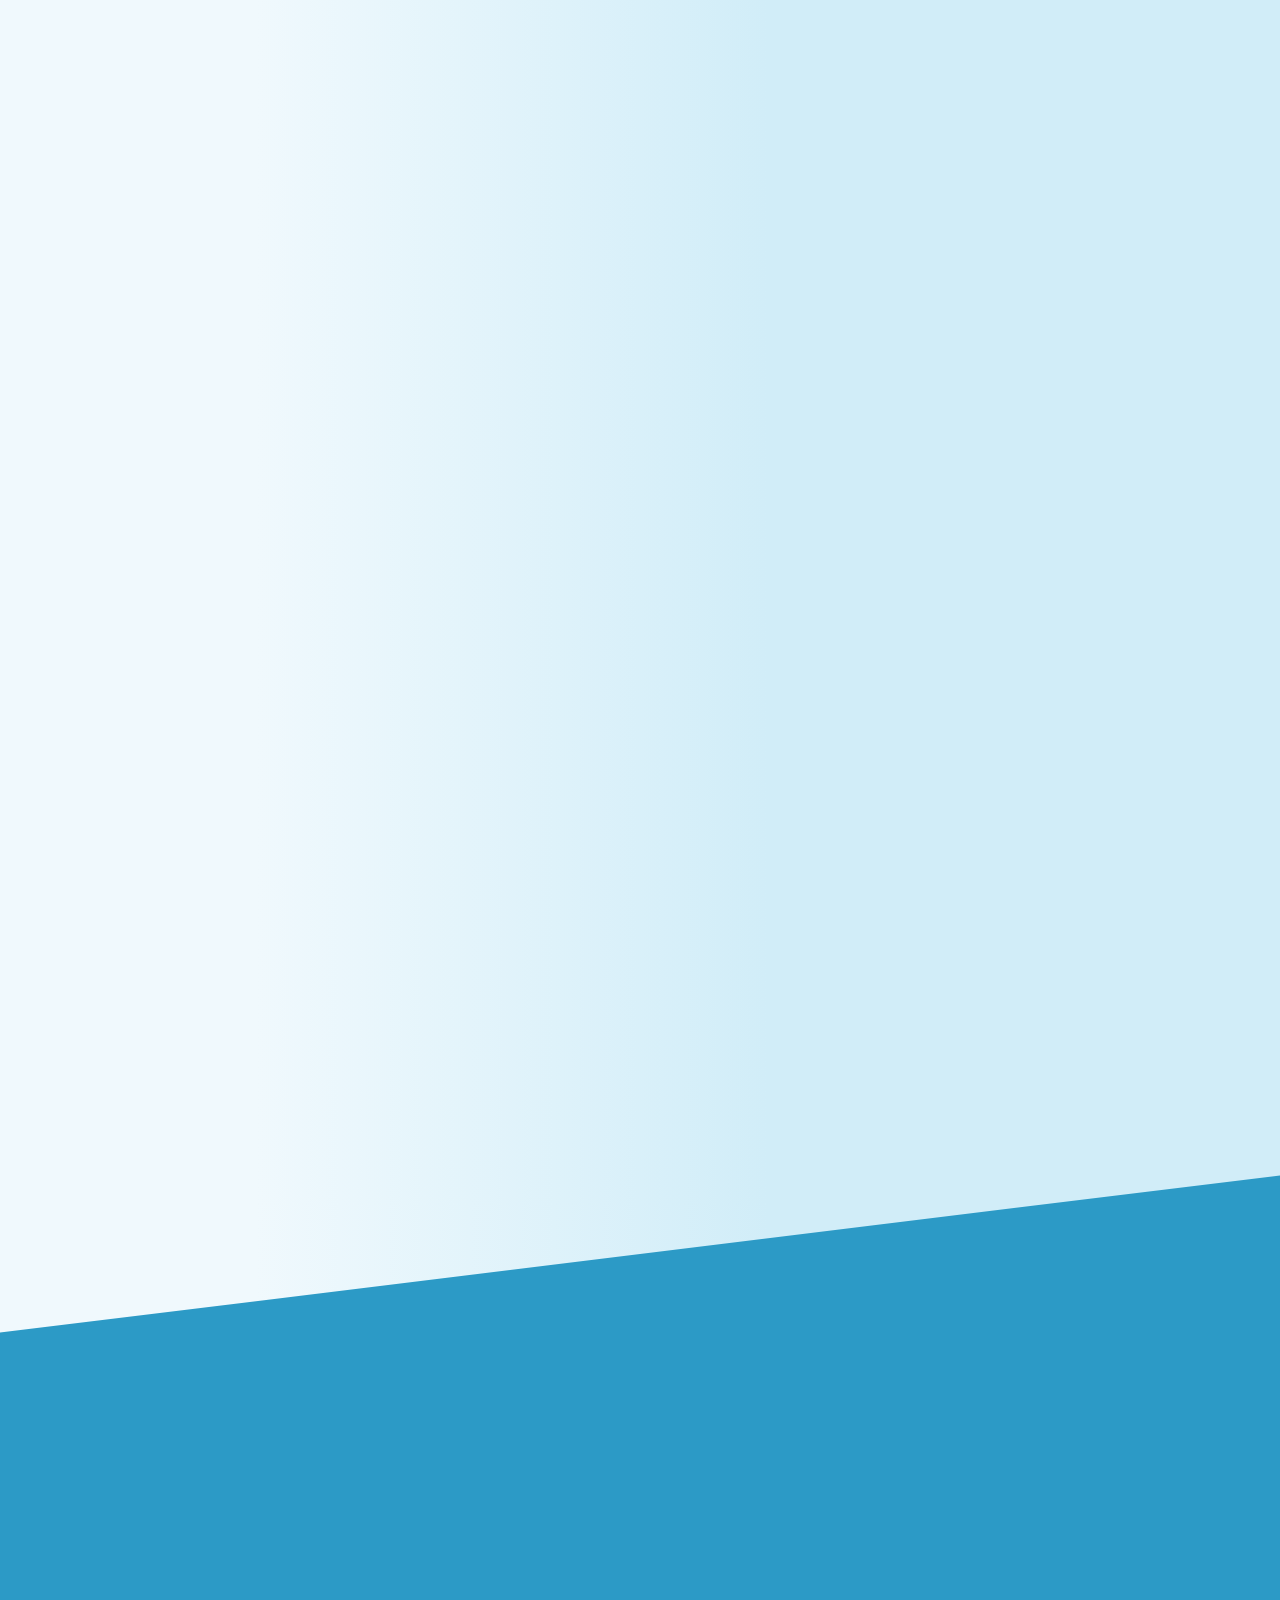
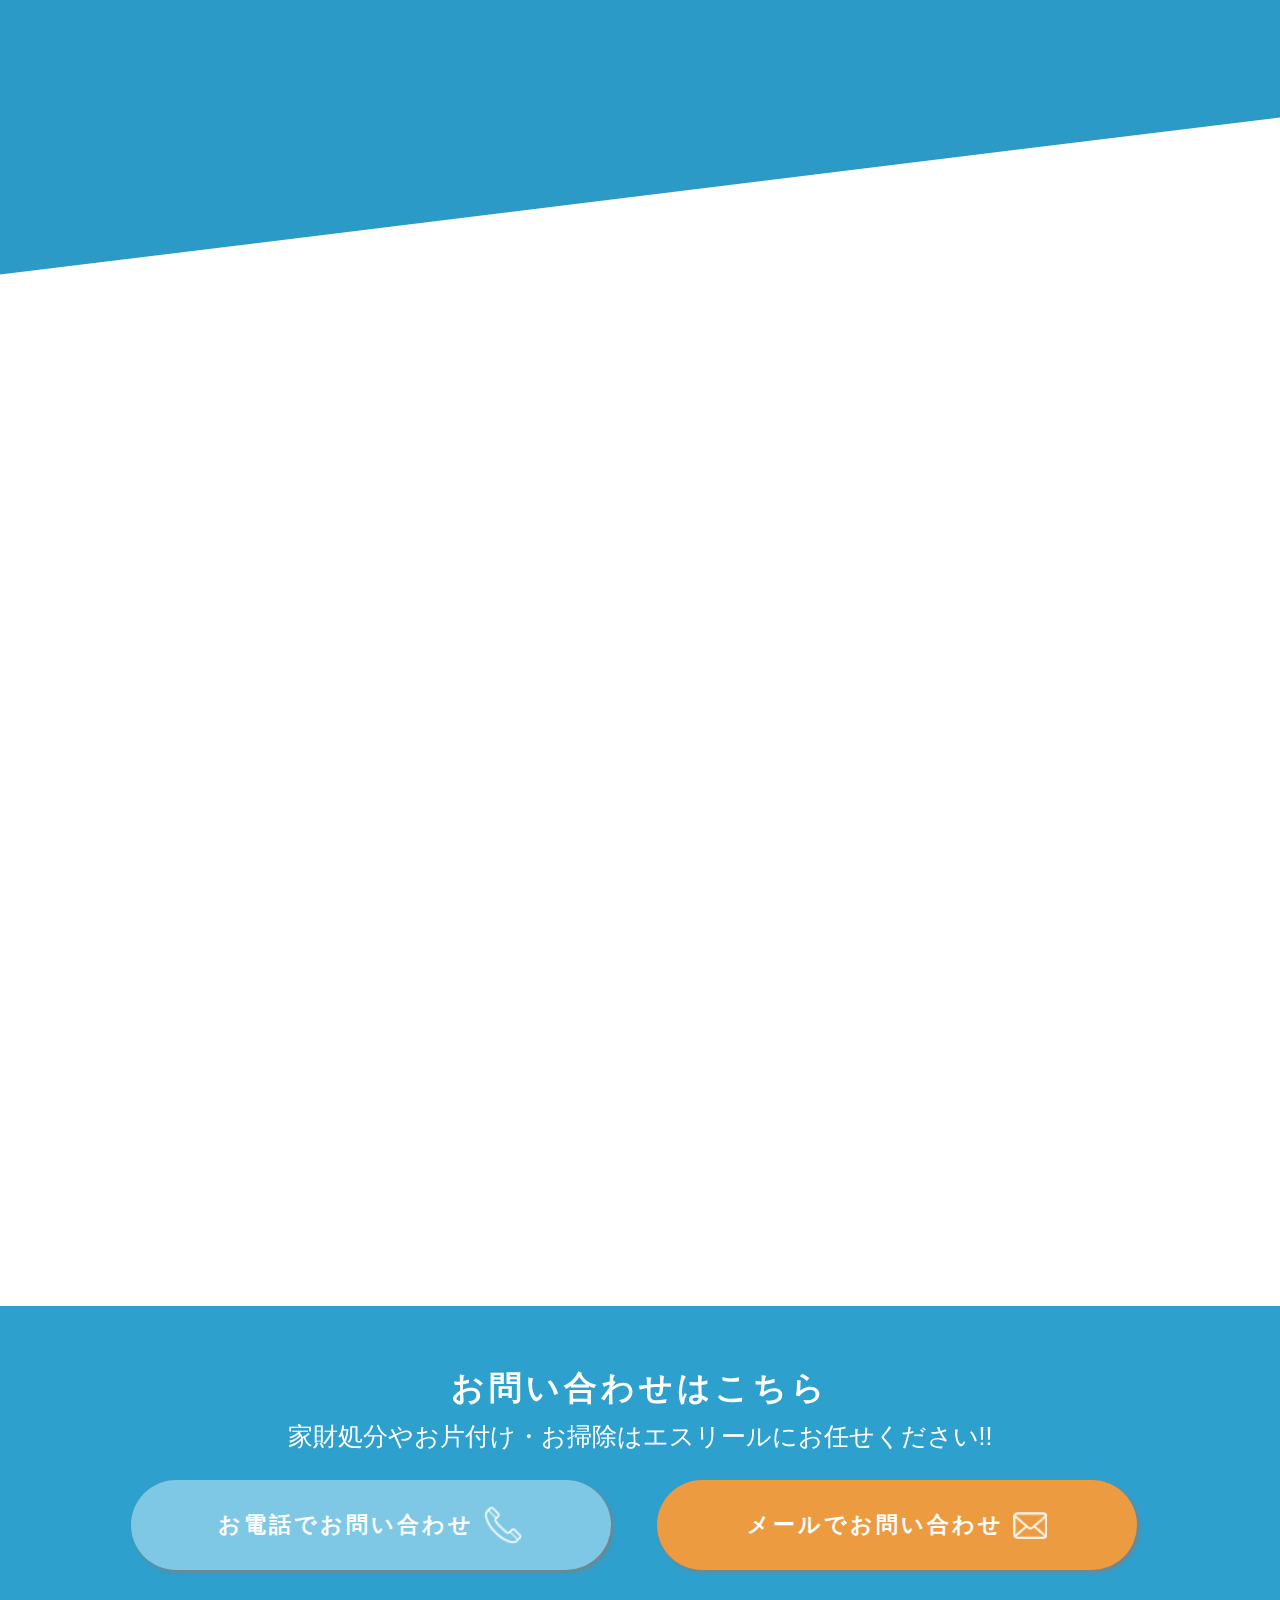
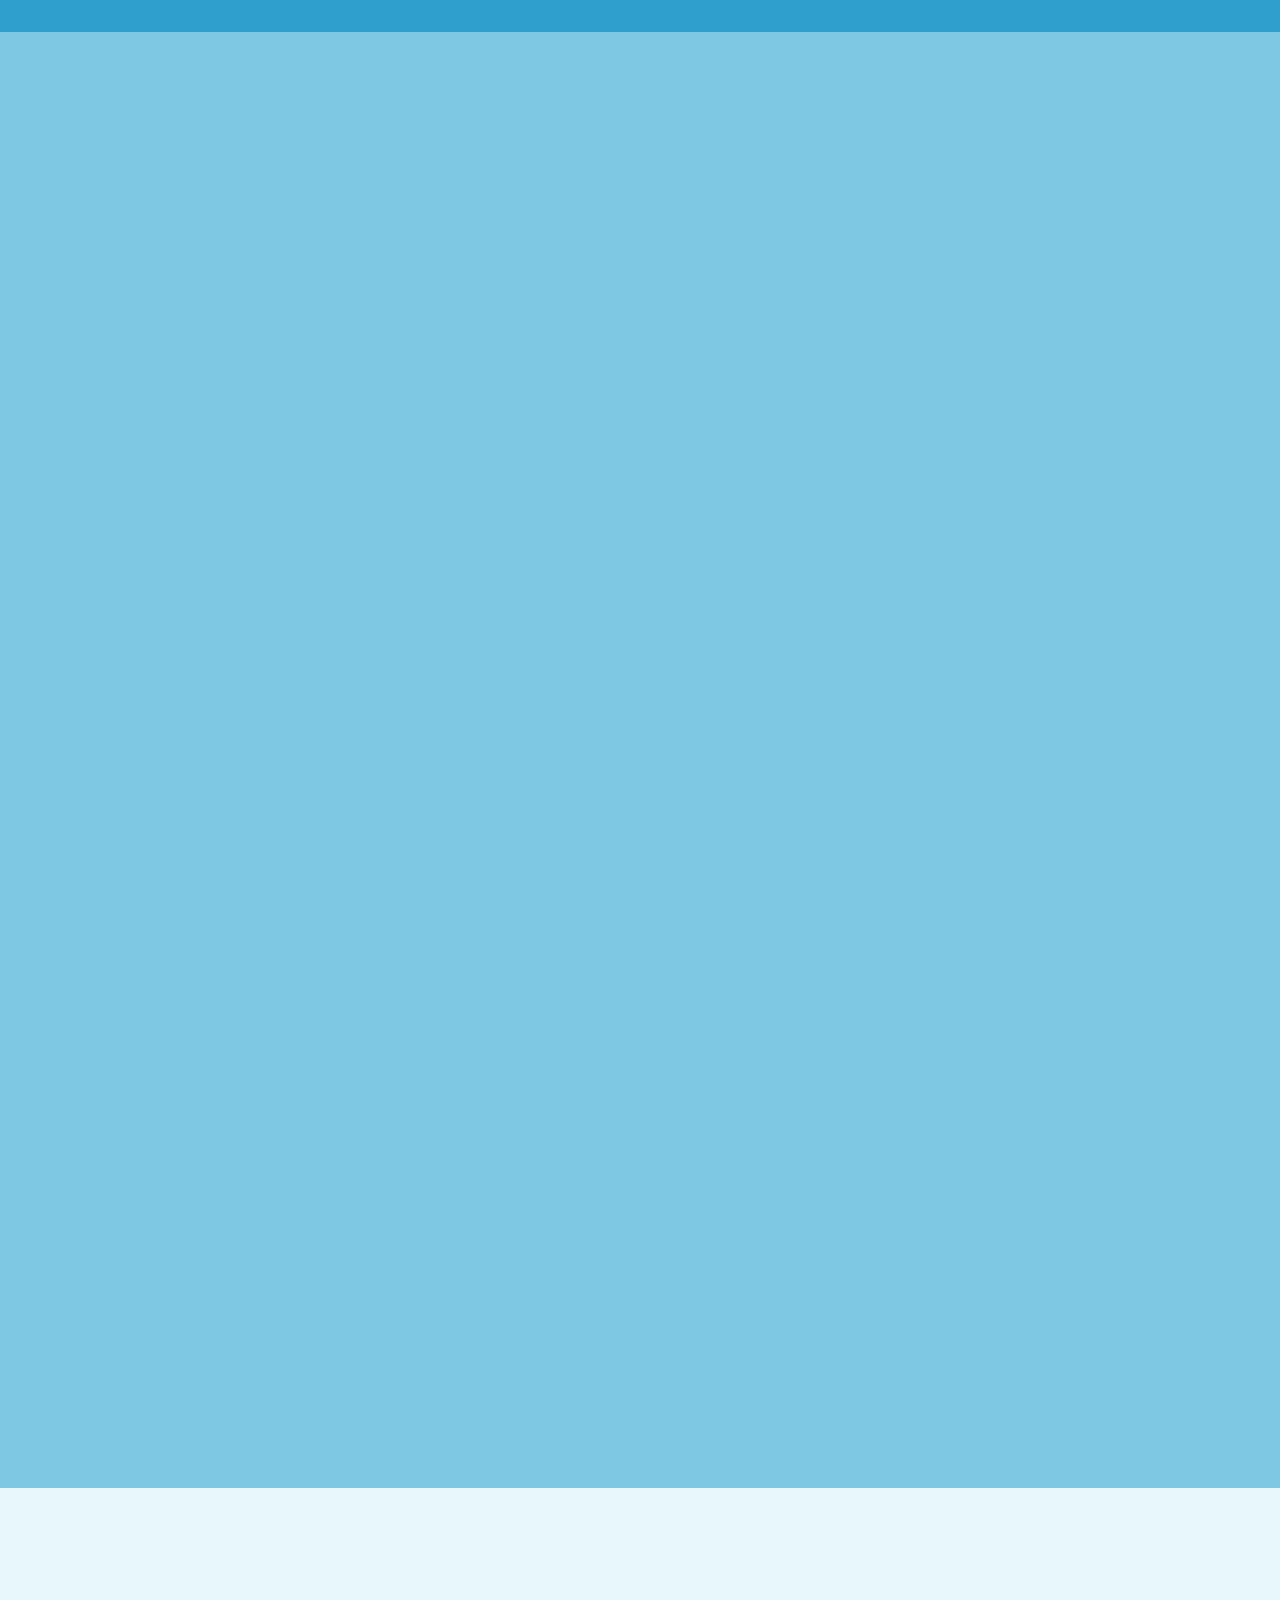
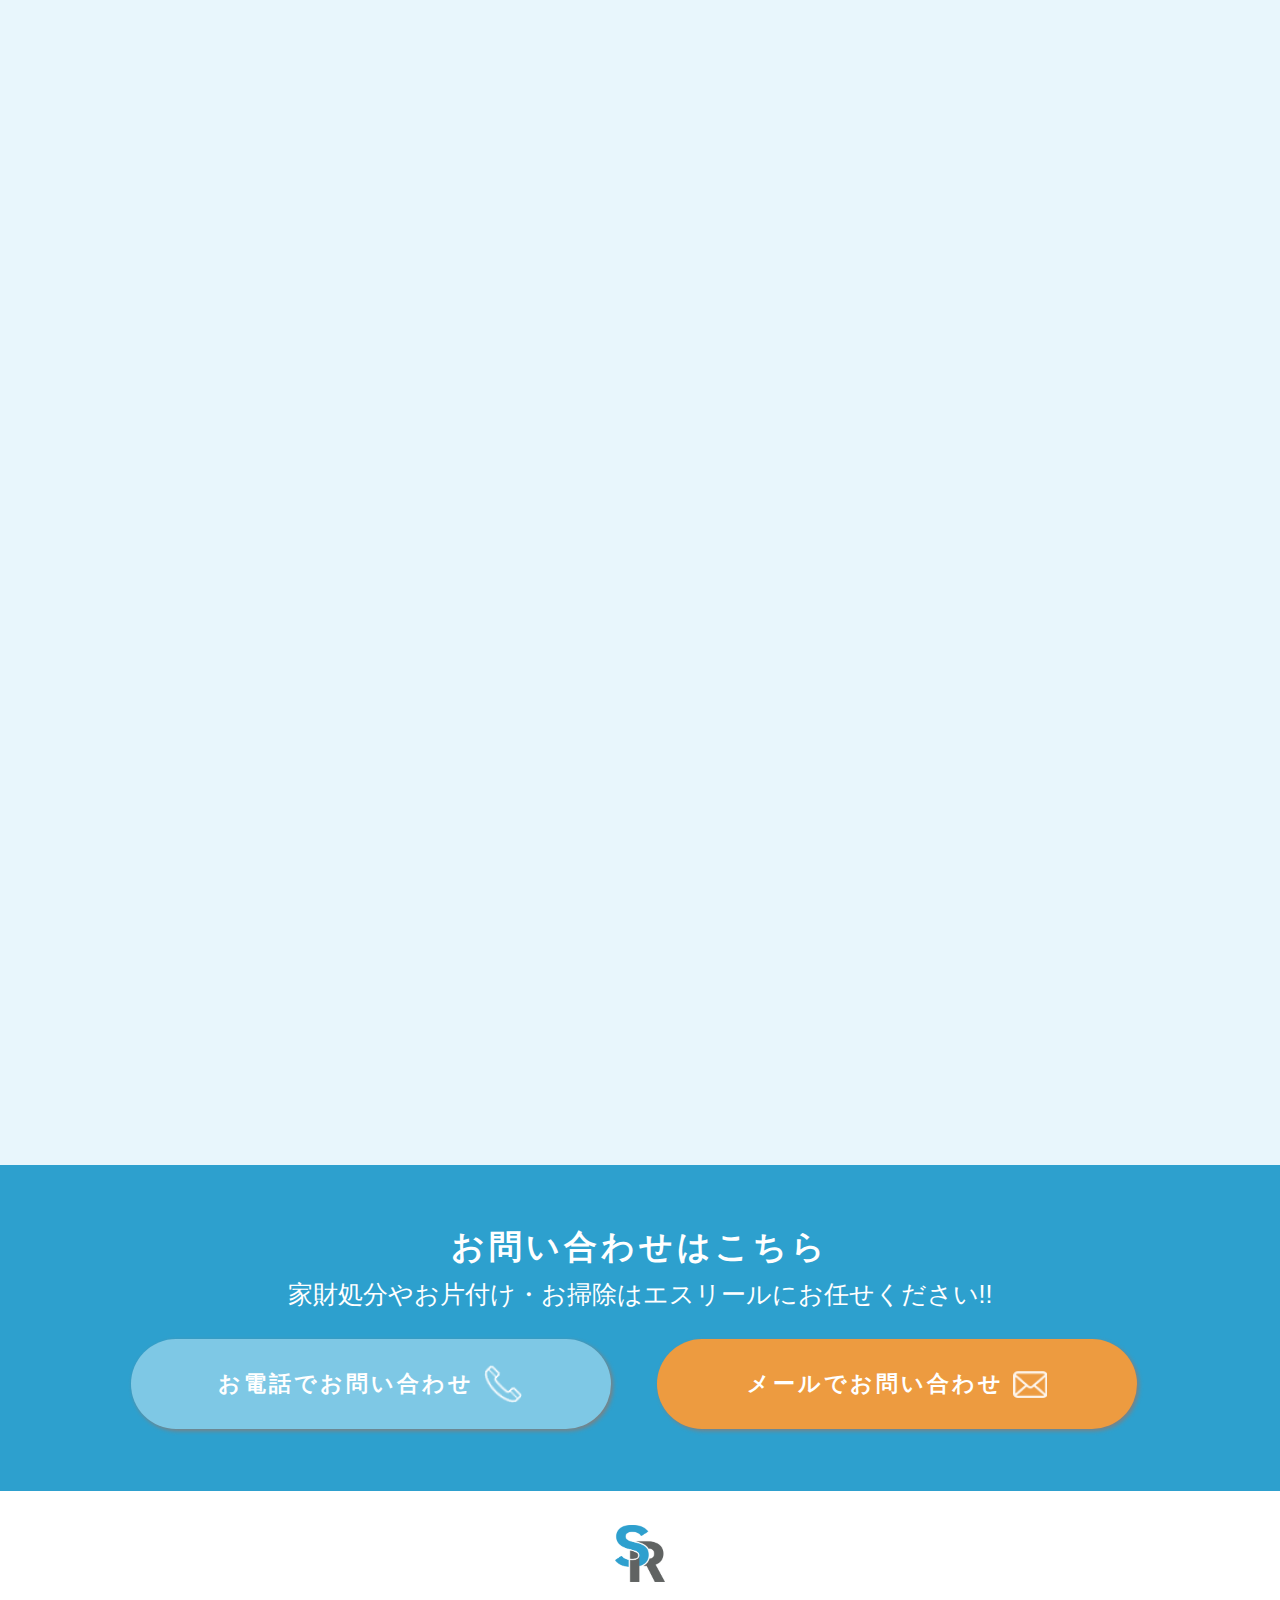
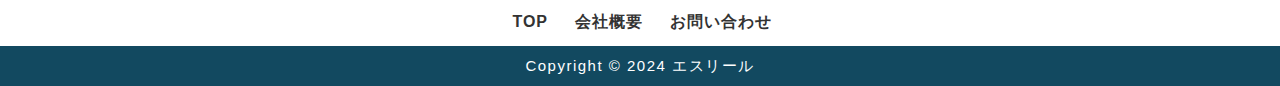
==== commit 7b7537c3: "セクション追加対応" ====
--- a/index.html
+++ b/index.html
@@ -113,7 +113,6 @@
 
     <!-- home
     ================================================== -->
-    <!-- <section id="home" class="s-home target-section" style="background-color: #888;"> -->
     <section id="home" class="s-home target-section" data-parallax="scroll" data-image-src="images/mainview.png" data-position-y=center>
 
         <div class="home-content">
@@ -126,13 +125,6 @@
     ================================================== -->
     <section id='trouble' class="s-trouble">
         <div class="row section-header has-bottom-sep">
-            <!-- <div class="top-banner">
-                <div class="price-item">
-                    <div class="banner">
-                        <img src="images/banner01.png" alt="キャンペーン バナー1">
-                    </div>
-                </div>
-            </div> -->
             <div class="col-full s-trouble-contents">
                 <h3 class="sub-title">TROUBLE</h3>
                 <h2 class="trouble-title1"><img src="images/trouble-text01.png" alt="こんなお悩みはありませんか？？"></h2>
@@ -260,6 +252,90 @@
 
     </section> <!-- end s-services -->
 
+    <!-- services2 サービス紹介
+    ================================================== -->
+    <section id='services2' class="s-services2">
+        
+        <div class="row services-h section-header" data-aos="fade-up">
+
+            <div class="col-full">
+                <h3 class="sub-title">SERVICE</h3>
+                <h2>サービス<span class="h2-span">の</span>ご紹介</h2>
+            </div>
+            
+            <div class="col-full">
+                <h3 class="services2-subtitle">
+                    <img src="images/service2_text.png" alt="お見積り、出張費、手数料、お見積りごのキャンセル 全て無料で対応いたします">
+                </h3>
+            </div>
+
+            <div class="services2-list" data-aos="fade-up">
+
+                <div class="col-block services2-item radius">
+                    <div class="border-radius">
+                        <img src="images/service2-icon-01.png" alt="テレビマーク">
+                    </div>
+                    <div class="text">単品での<br><span>回収もOK</span></div>
+                </div>
+                <div class="col-block services2-item radius">
+                    <div class="border-radius">
+                        <img src="images/service2-icon-02.png" alt="電話マーク">
+                    </div>
+                    <div class="text"><span>電話１本</span>で<br>即対応</div>
+                </div>
+                <div class="col-block services2-item radius">
+                    <div class="border-radius">
+                        <img src="images/service2-icon-03.png" alt="OKマーク" class="img3-4">
+                    </div>
+                    <div class="text">大量処分品でも<br><span>1日で対応可能</span></div>
+                </div>
+                <div class="col-block services2-item radius">
+                    <div class="border-radius">
+                        <img src="images/service2-icon-04.png" alt="お金マーク" class="img3-4">
+                    </div>
+                    <div class="text text4"><span>買取</span>も<br>対応可能！</div>
+                </div>
+            </div>
+
+            <div class="services2-list-text">
+                <div class="service2-text srigth">
+                    <h4>サービス一覧</h4>
+                </div>
+            </div>
+
+            <div class="services2-list-detail" data-aos="fade-up">
+
+                <div class="col-block services2-item-detail">
+                    <img src="images/service2-list-image01.png" alt="不用品回収 Collection of unnecessary items">
+                </div>
+                <div class="col-block services2-item-detail">
+                    <img src="images/service2-list-image02.png" alt="お片付け Tidying up">
+                </div>
+                <div class="col-block services2-item-detail">
+                    <img src="images/service2-list-image03.png" alt="査定買取 appraisal purchase">
+                </div>
+                <div class="col-block services2-item-detail">
+                    <img src="images/service2-list-image04.png" alt="生前整理 Organizing before death">
+                </div>
+                <div class="col-block services2-item-detail">
+                    <img src="images/service2-list-image05.png" alt="お引越し Moving">
+                </div>
+                <div class="col-block services2-item-detail">
+                    <img src="images/service2-list-image06.png" alt="相続相談 Inheritance consultation">
+                </div>
+                <div class="col-block services2-item-detail">
+                    <img src="images/service2-list-image07.png" alt="ご供養 Memorial service">
+                </div>
+                <div class="col-block services2-item-detail">
+                    <img src="images/service2-list-image08.png" alt="ハウスクリーニング house cleaning">
+                </div>
+            </div>
+
+
+            
+        </div> <!-- end section-header -->
+
+    </section> <!-- end s-services2 -->
 
     <!-- works　施工事例
     ================================================== -->
--- a/css/main.css
+++ b/css/main.css
@@ -1852,7 +1852,7 @@
 }
 @media only screen and (min-width: 3200px) {
     .parallax-mirror .parallax-slider {
-        top: -200px!important;
+        top: -250px!important;
     }
 }
 @media only screen and (max-width: 1070px) {
@@ -1935,6 +1935,9 @@
         /* max-height: 400px !important; */
         background-position: 23% 100% !important;
         margin-bottom: 20px;
+    }
+    .home-content {
+        padding-bottom: 7.6rem;
     }
     .home-content h1 {
         font-size: 3.8rem;
@@ -2189,7 +2192,7 @@
  * ------------------------------------------------------------------- */
 .s-services {
     padding-top: 0.1rem;
-    padding-bottom: 19.2rem;
+    padding-bottom: 2.0rem;
     background-color: #feead2;
     color: #757575;
     position: relative;
@@ -2346,6 +2349,180 @@
     }
 }
 
+
+/* ------------------------------------------------------------------- 
+ * ## services2 サービスのご紹介
+ * ------------------------------------------------------------------- */
+ .s-services2 {
+    padding-top: 16rem;
+    padding-bottom: 19.2rem;
+    background: linear-gradient(90deg, rgba(240, 249, 253, 1) 20%, rgba(209, 237, 248, 1) 60%);
+    color: #757575;
+    position: relative;
+}
+.s-services2 .section-header {
+    max-width: 1440px;
+}
+.s-services2 h2 {
+    font-size: 5.7rem;
+    font-weight: bold;
+    color: #323232;
+    margin-bottom: -20px;
+    margin-top: 26px;
+}
+.s-services2 .services-h {
+    margin-top: -88px;
+}
+.s-services2 .services2-subtitle {
+    padding-right: 10px;
+}
+.s-services2 .services2-subtitle img {
+    max-width: 850px;
+}
+.s-services2 .services2-list {
+    width: 70%;
+    display: flex;
+    flex-wrap: wrap;
+    justify-content: center;
+    margin: 0 auto;
+}
+.services2-list .services2-item{
+    padding: 1.4em 12px;
+    flex-basis: 10%;
+    color: #000;
+}
+.services2-list .services2-item .border-radius {
+    width: 180px;
+    height: 180px;
+    line-height: 200px;
+    background-color: #2ea0ce;
+    border-radius: 50%;
+    color: #000;
+    text-align: center;
+    display: flex;
+    justify-content: center;
+    align-items: center;
+}
+.services2-list .services2-item .border-radius img {
+    width: 110px;
+}
+.services2-list .services2-item .border-radius img.img3-4 {
+    width: 140px;
+}
+.services2-list .services2-item .border-square {
+    background: #fff;;
+    max-width: 900px;
+    height: 180px;
+    border-radius: 12px;
+    box-shadow: 4px 6px #000;
+}
+.services2-list .services2-item .text {
+    font-size: 2.5rem;
+    font-weight: 500;
+    color: #333;
+    line-height: 3.0rem;
+    margin-top: 16px;
+}
+.services2-list .services2-item .text.text4 {
+    margin-left: 20px;
+}
+.services2-list .services2-item .text span {
+    background: linear-gradient(transparent 78%, #ed9b40 78%);
+}
+
+/* サービス一覧 タイトル */
+.s-services2 .services2-list-text{
+    text-align: center;
+    margin-top: 50px;
+    margin-bottom: 35px;
+}
+.s-services2 .service2-text h4 {
+    position: relative;
+    padding: 10px 8px 10px 4px;
+    background: linear-gradient(150deg, #2ea0ce 40%, #1b6988 56%);
+    color: #fff;
+    text-align: center;
+    margin: 0 0 10px 0px;
+    font-size: 3.2rem;
+    font-weight: 500;
+    max-width: 590px;
+    margin: 0 auto;
+}
+
+/* サービス一覧 */
+.s-services2 .services2-list-detail {
+    width: 100%;
+    display: flex;
+    flex-wrap: wrap;
+    justify-content: center;
+    margin: 0 auto;
+}
+.services2-list-detail .services2-item-detail {
+    padding: 6px 10px;
+    flex-basis: 25.2%;
+}
+
+/* ------------------------------------------------------------------- 
+ * responsive:
+ * services2
+ * ------------------------------------------------------------------- */
+@media only screen and (max-width: 1300px) {
+    .services2-list .services2-item {
+        padding: 1em 10px;
+    }
+    .services2-list .services2-item .border-radius {
+        width: 140px;
+        height: 140px;
+    }
+    .services2-list .services2-item .border-radius img {
+        width: 80px;
+    }
+    .services2-list .services2-item .border-radius img.img3-4 {
+        width: 110px;
+    }
+    .services2-list .services2-item .text {
+        font-size: 2.0rem;
+    }
+    .services2-list-detail .services2-item-detail {
+        flex-basis: 30%;
+    }
+}
+@media only screen and (max-width: 1000px) {
+    .s-services2 h2 {
+        font-size: 4.4rem;
+        margin-bottom: -30px;
+        margin-top: 14px;
+    }
+    .s-services2 .services2-list {
+        width: 100%;
+        justify-content: space-around;
+    }
+    .s-services2 .services2-subtitle img {
+        width: 96%;
+    }
+    .services2-list-detail .services2-item-detail {
+        flex-basis: 47.2%;
+    }
+}
+@media only screen and (max-width: 600px) {
+    .s-services2 {
+        padding-bottom: 12.2rem;
+    }
+    .services2-list .services2-item {
+        padding: 1em 14px;
+    }
+    .s-services2 h2 {
+        font-size: 3.4rem;
+    }
+    .s-services2 .service2-text h4 {
+        font-size: 2.2rem;
+    }
+    .services2-list-text .service2-text {
+        width: 80%;
+        margin: 0 auto;
+    }
+}
+
 /* ===================================================================
  * # works
  * 施工事例
@@ -2360,15 +2537,15 @@
     background: #FFFFFF;
     padding: 0 0 17rem 0;
     position: relative;
+    margin-top: 10px;
 }
 .s-works::before {
     content: "";
     position: absolute;
     width: 100%;
     height: 200px;
-    background-color: #feead2;
-    background: repeating-linear-gradient(-59deg, #fee5c9, #fee5c9 2px, #feead2 0, #feead2 26px);
-    top: 0;
+    background: linear-gradient(90deg, rgba(240, 249, 253, 1) 20%, rgba(209, 237, 248, 1) 60%);
+    top: -50px;
     right: 0;
 }
 .s-works h2 {
@@ -2379,7 +2556,7 @@
     padding: 22rem 0 25.2rem;
     background: #2c9ac6;
     transform: skewY(-7deg);
-    height: 560px;
+    height: 542px;
 }
 .s-works .intro-wrap .section-header {
     transform: skewY(7deg);
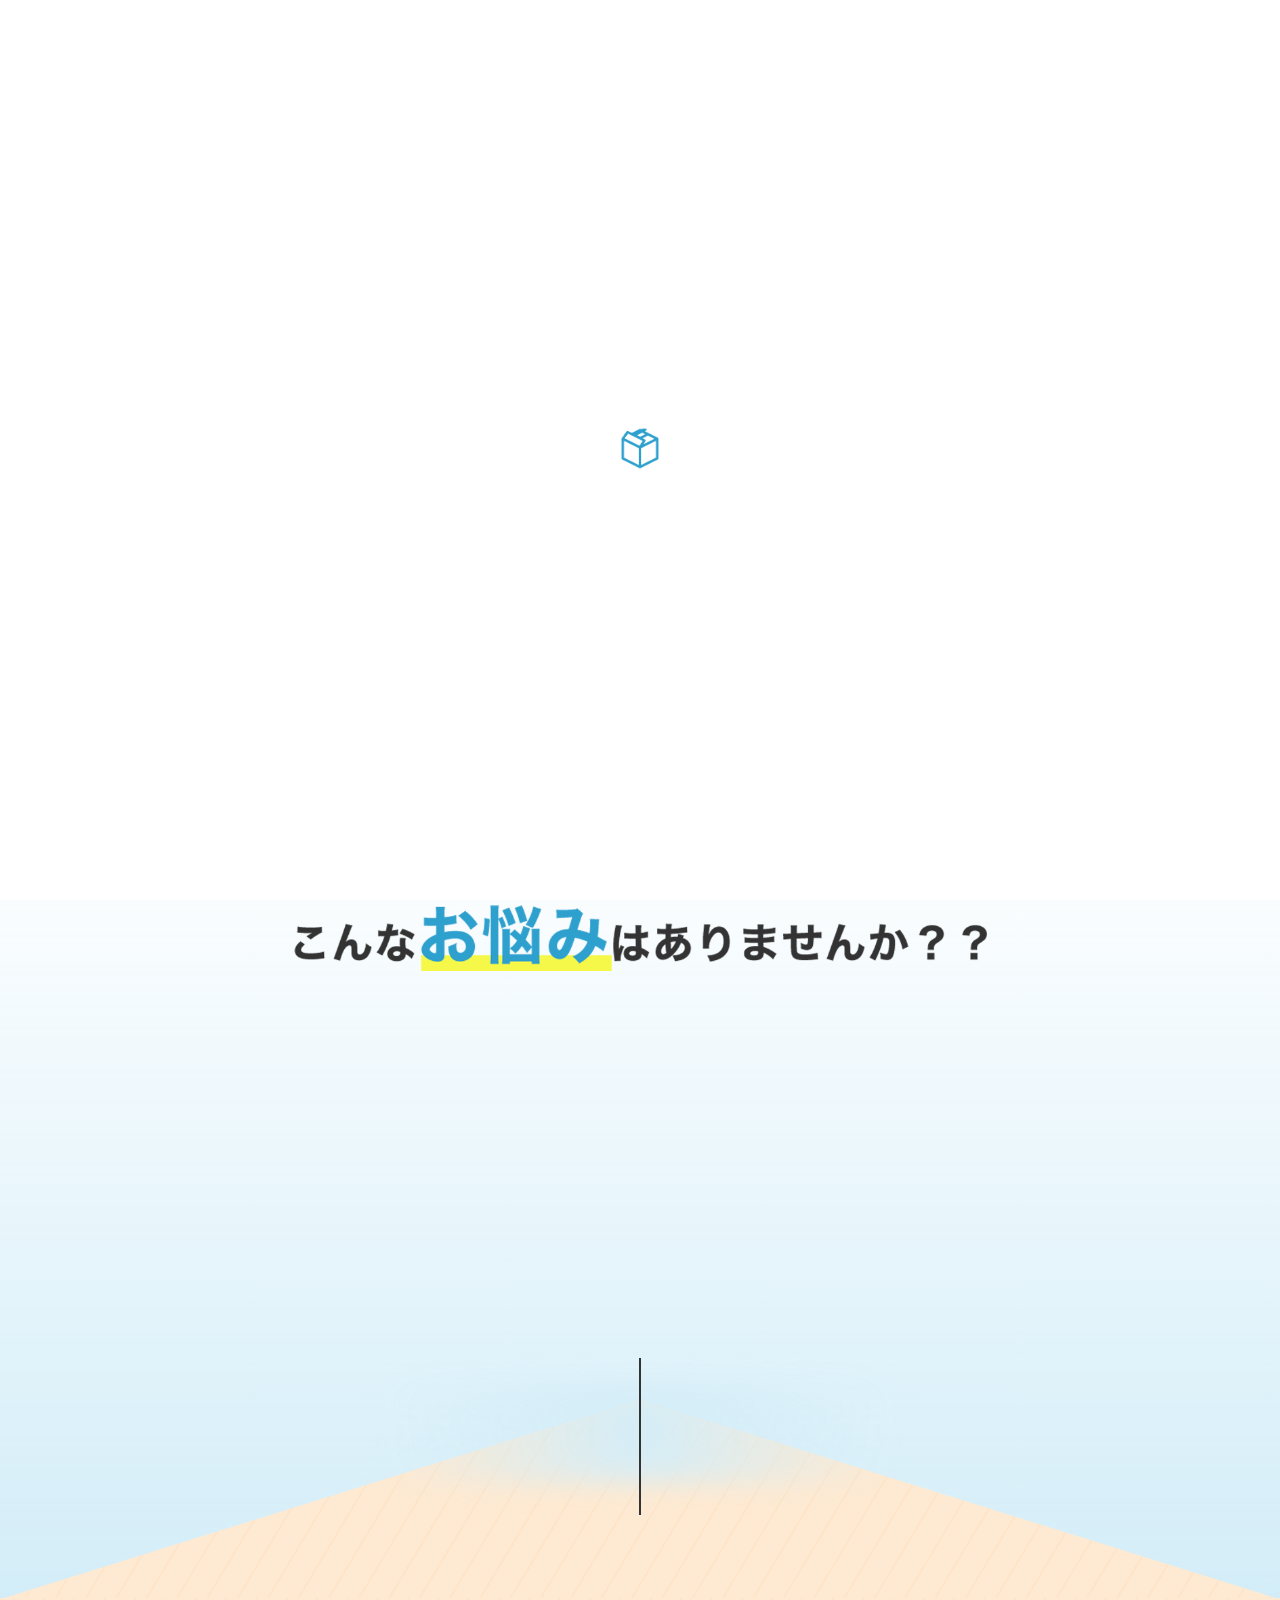
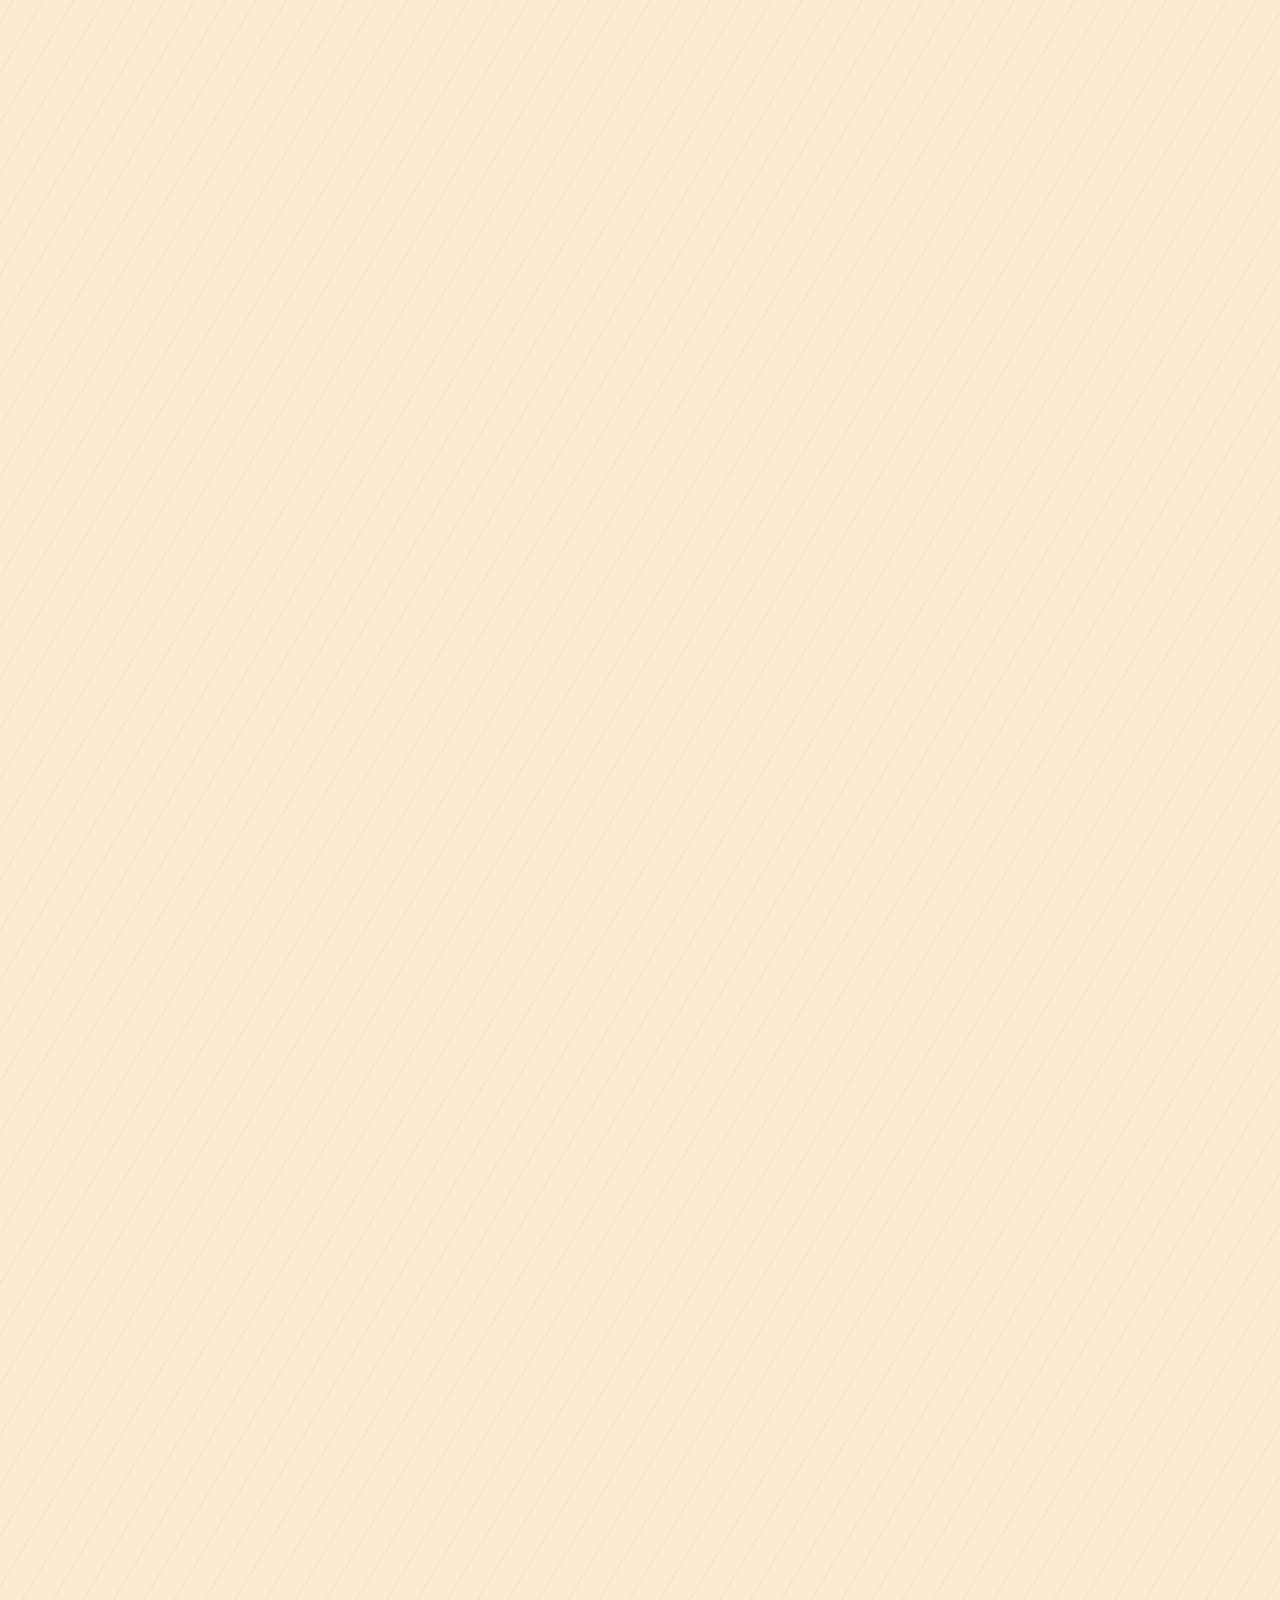
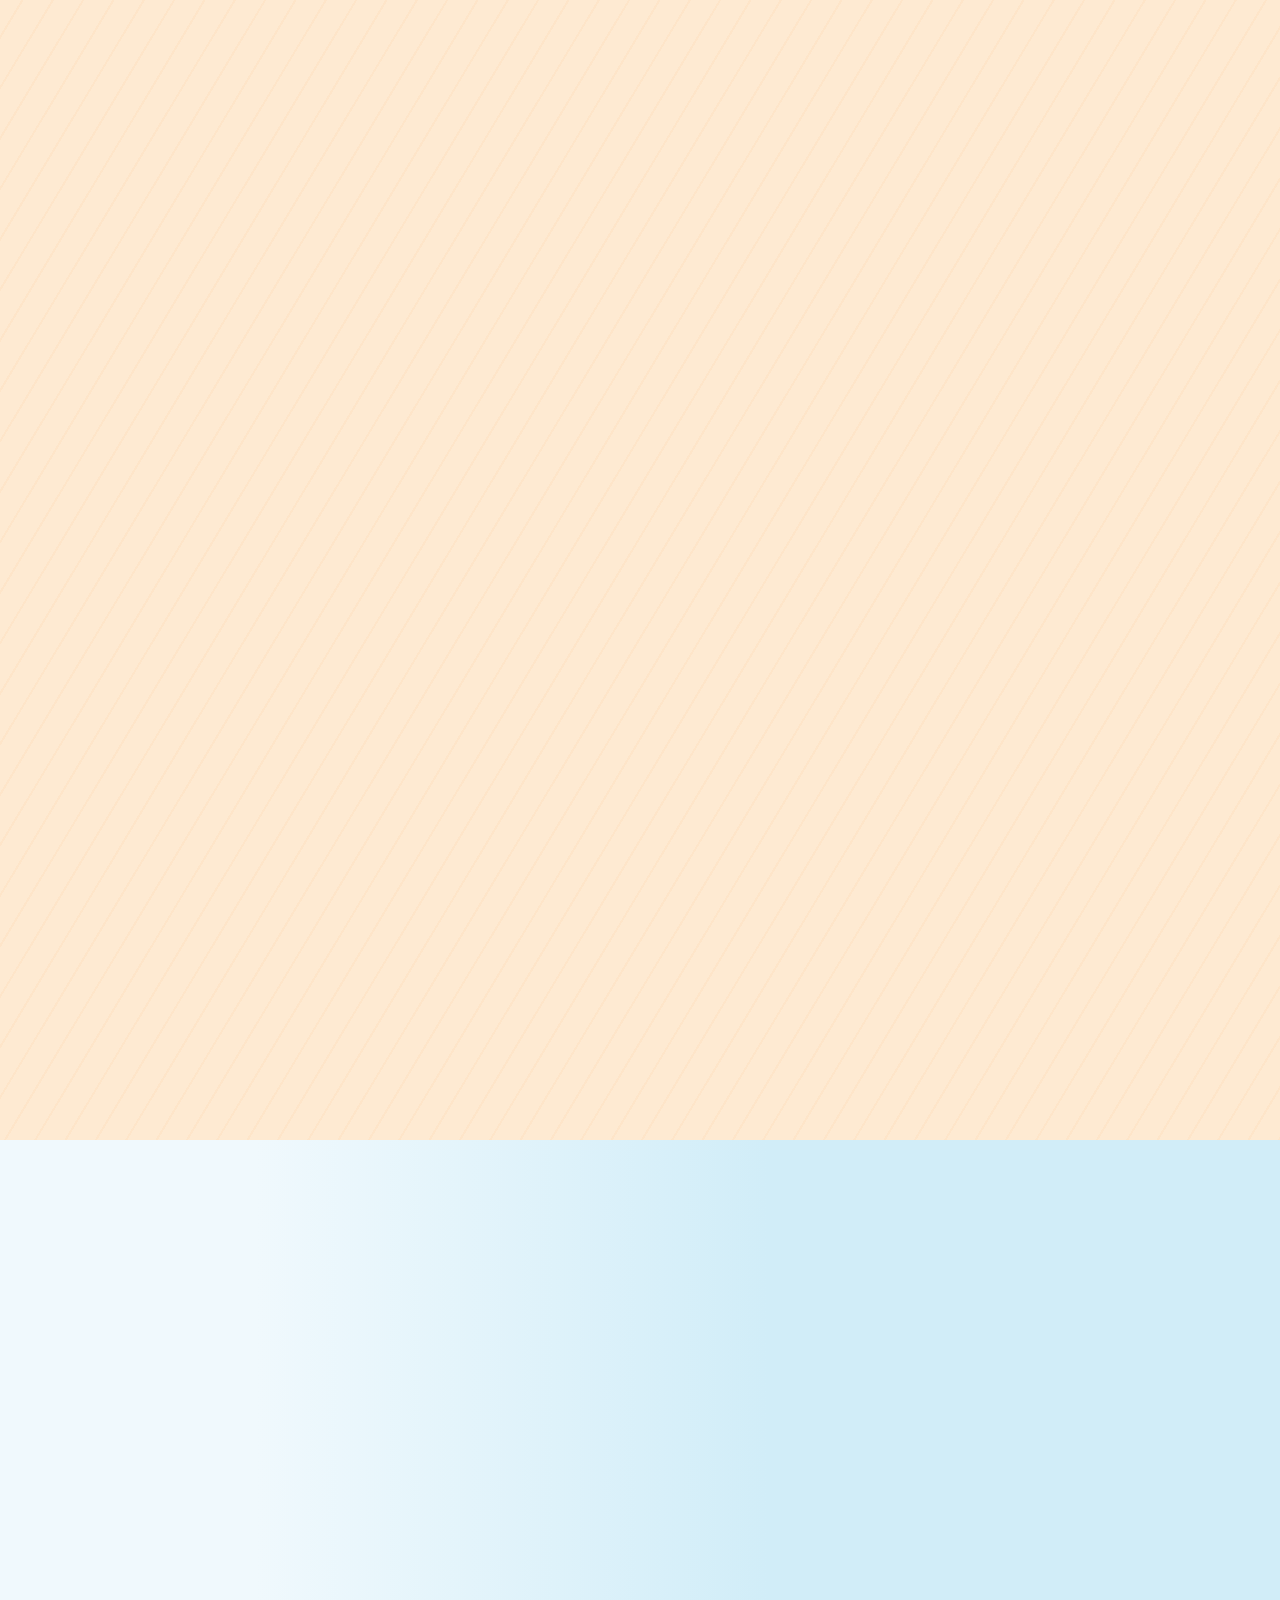
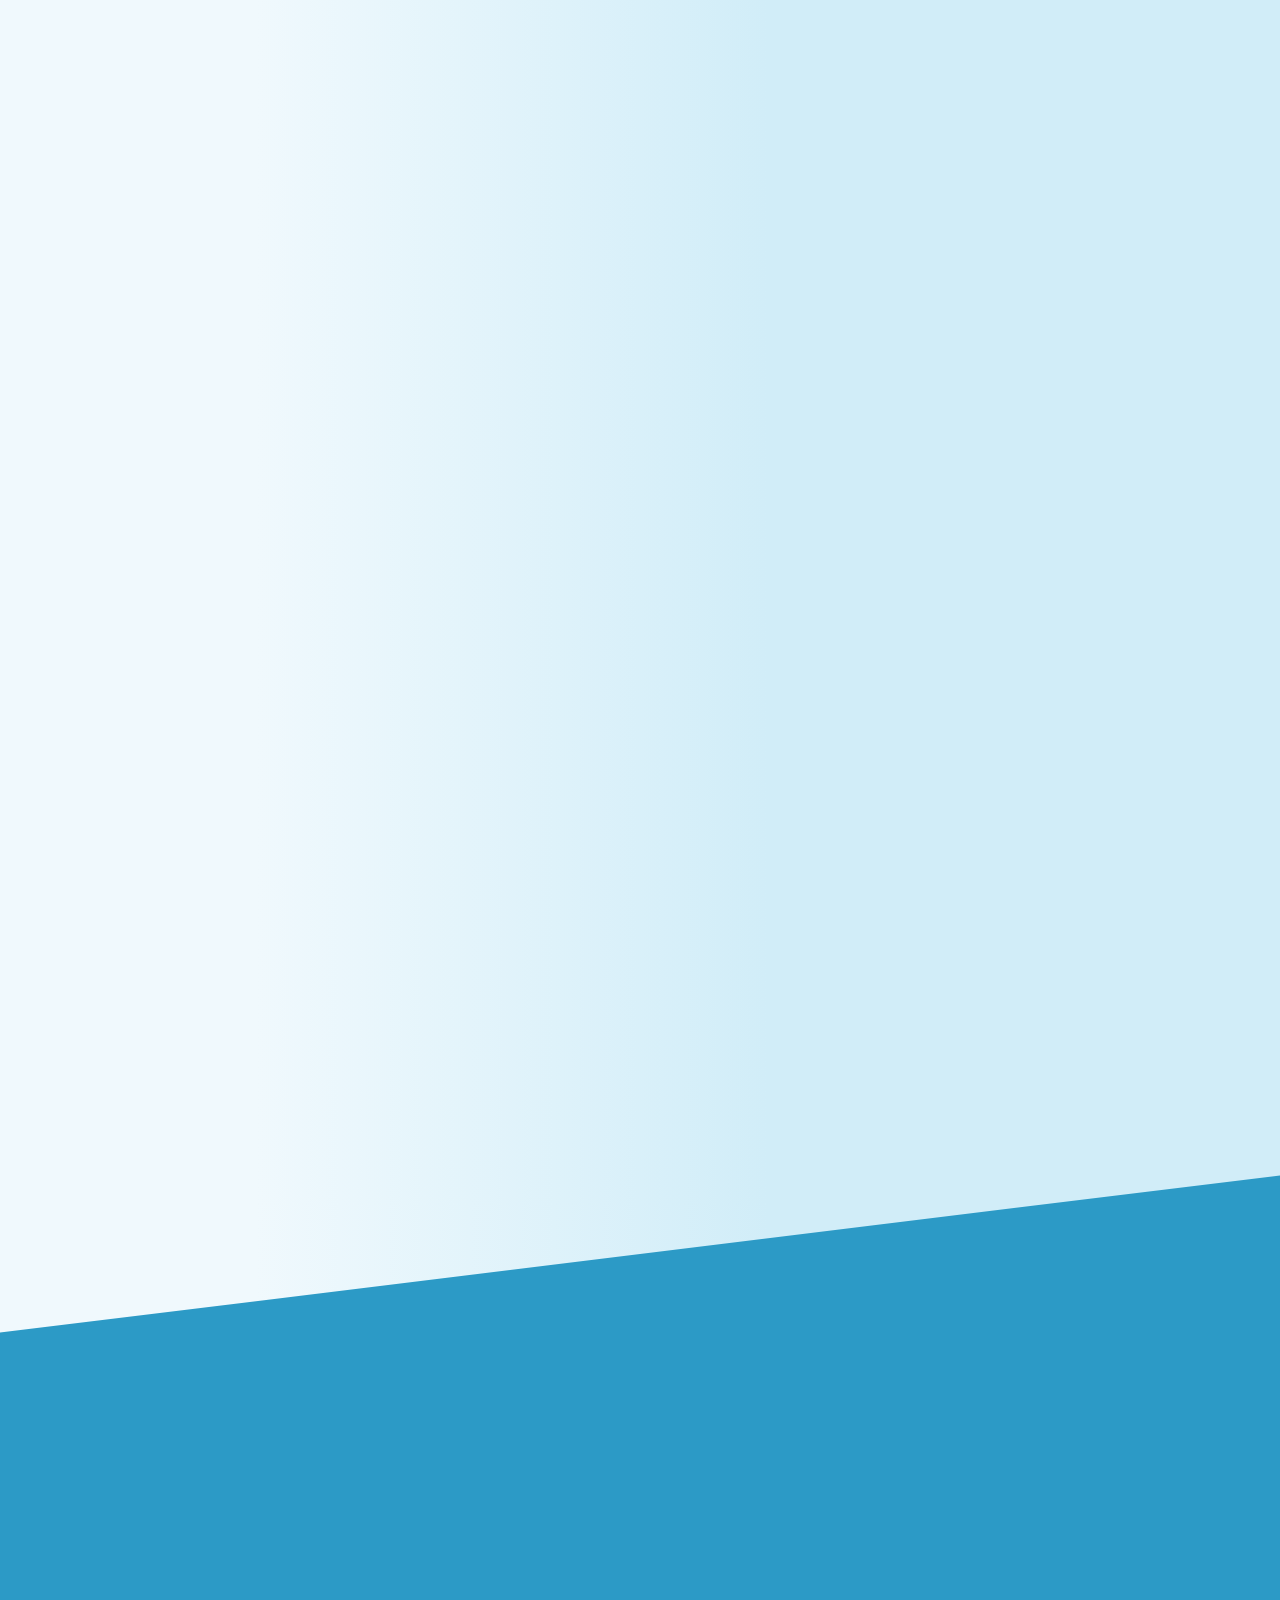
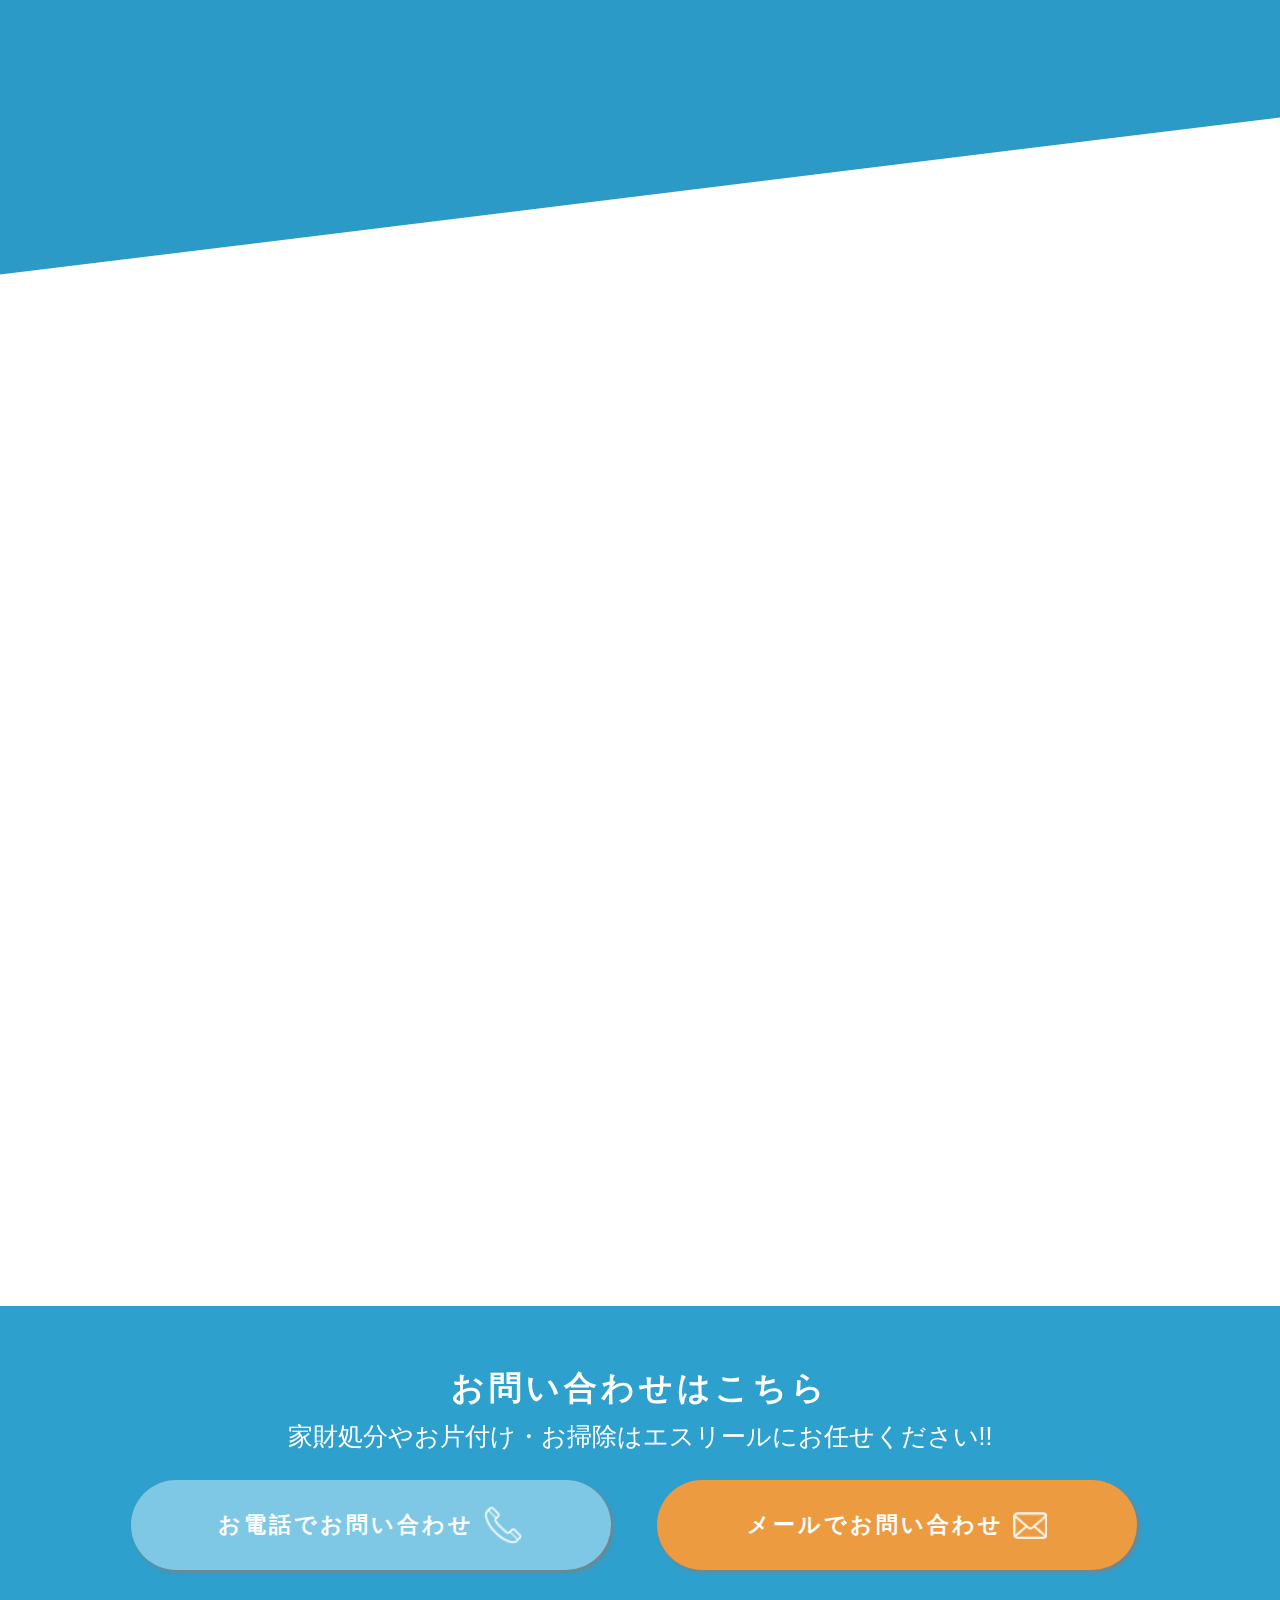
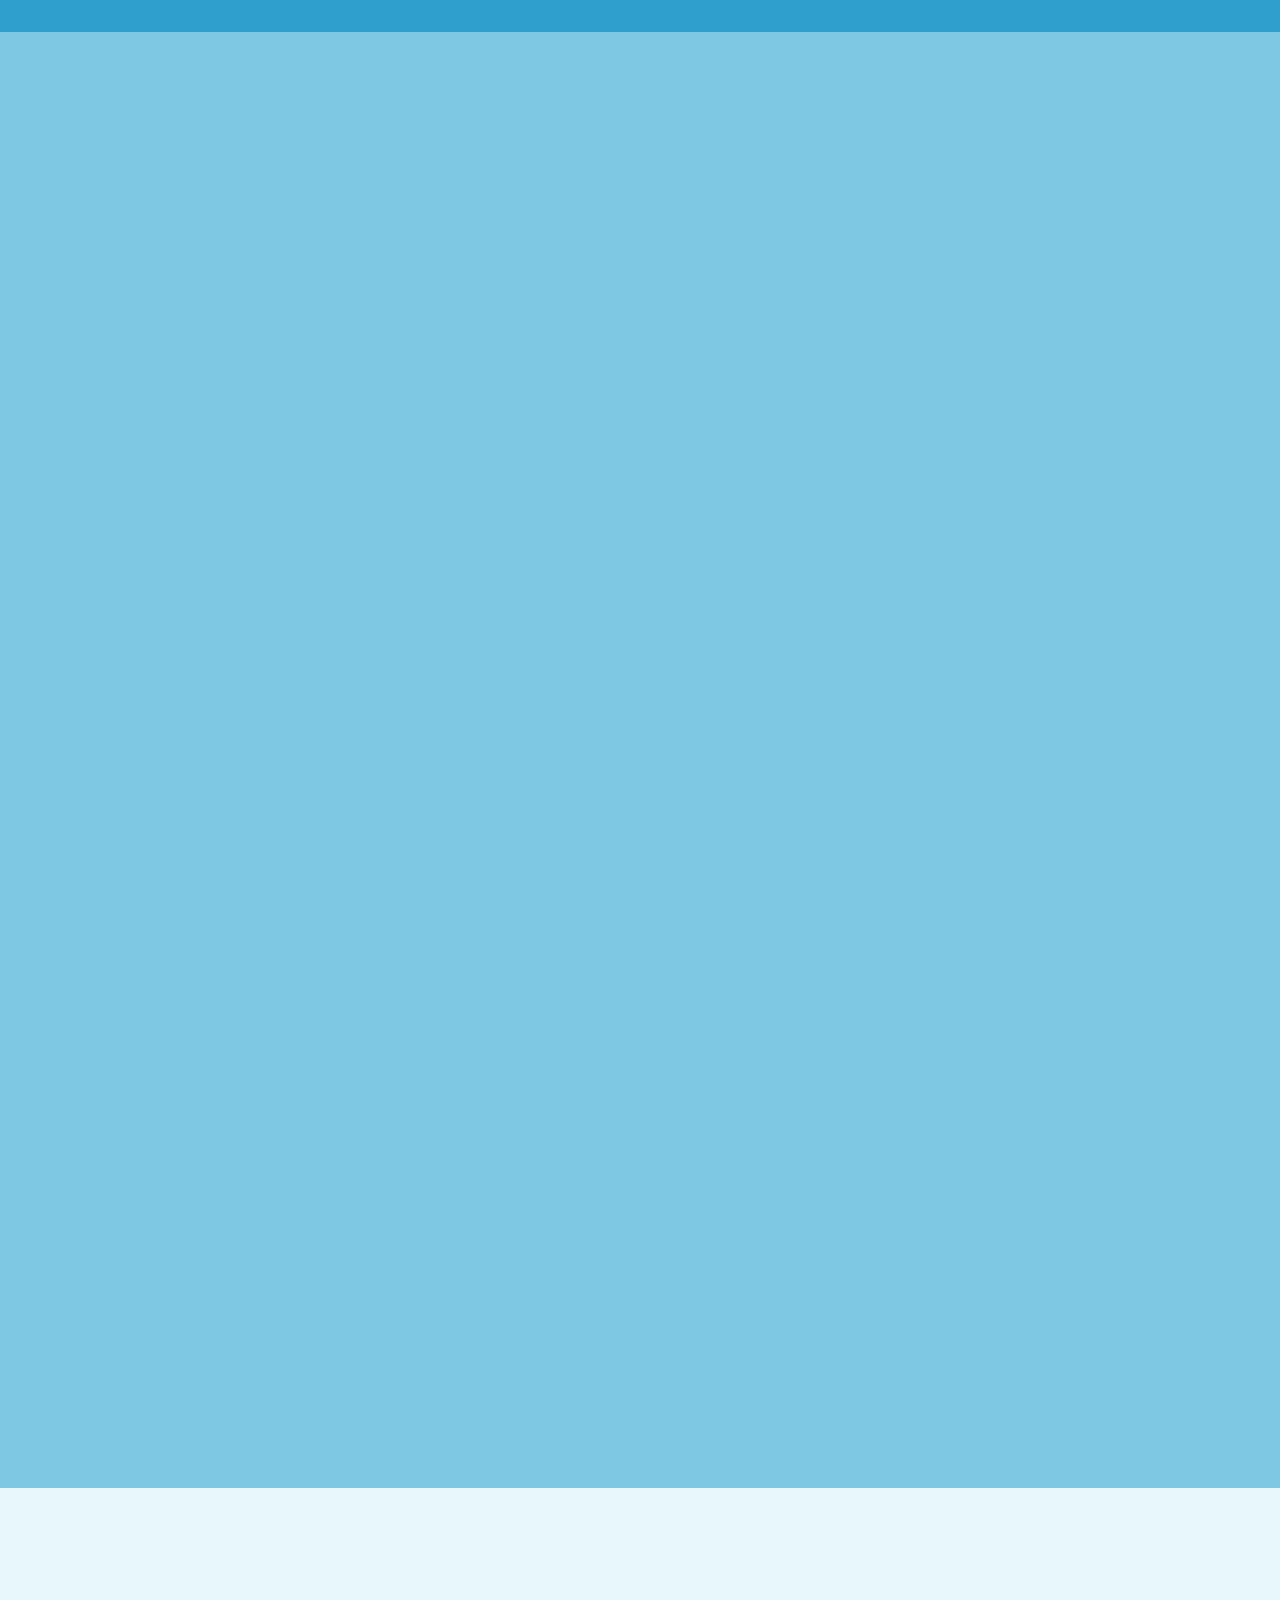
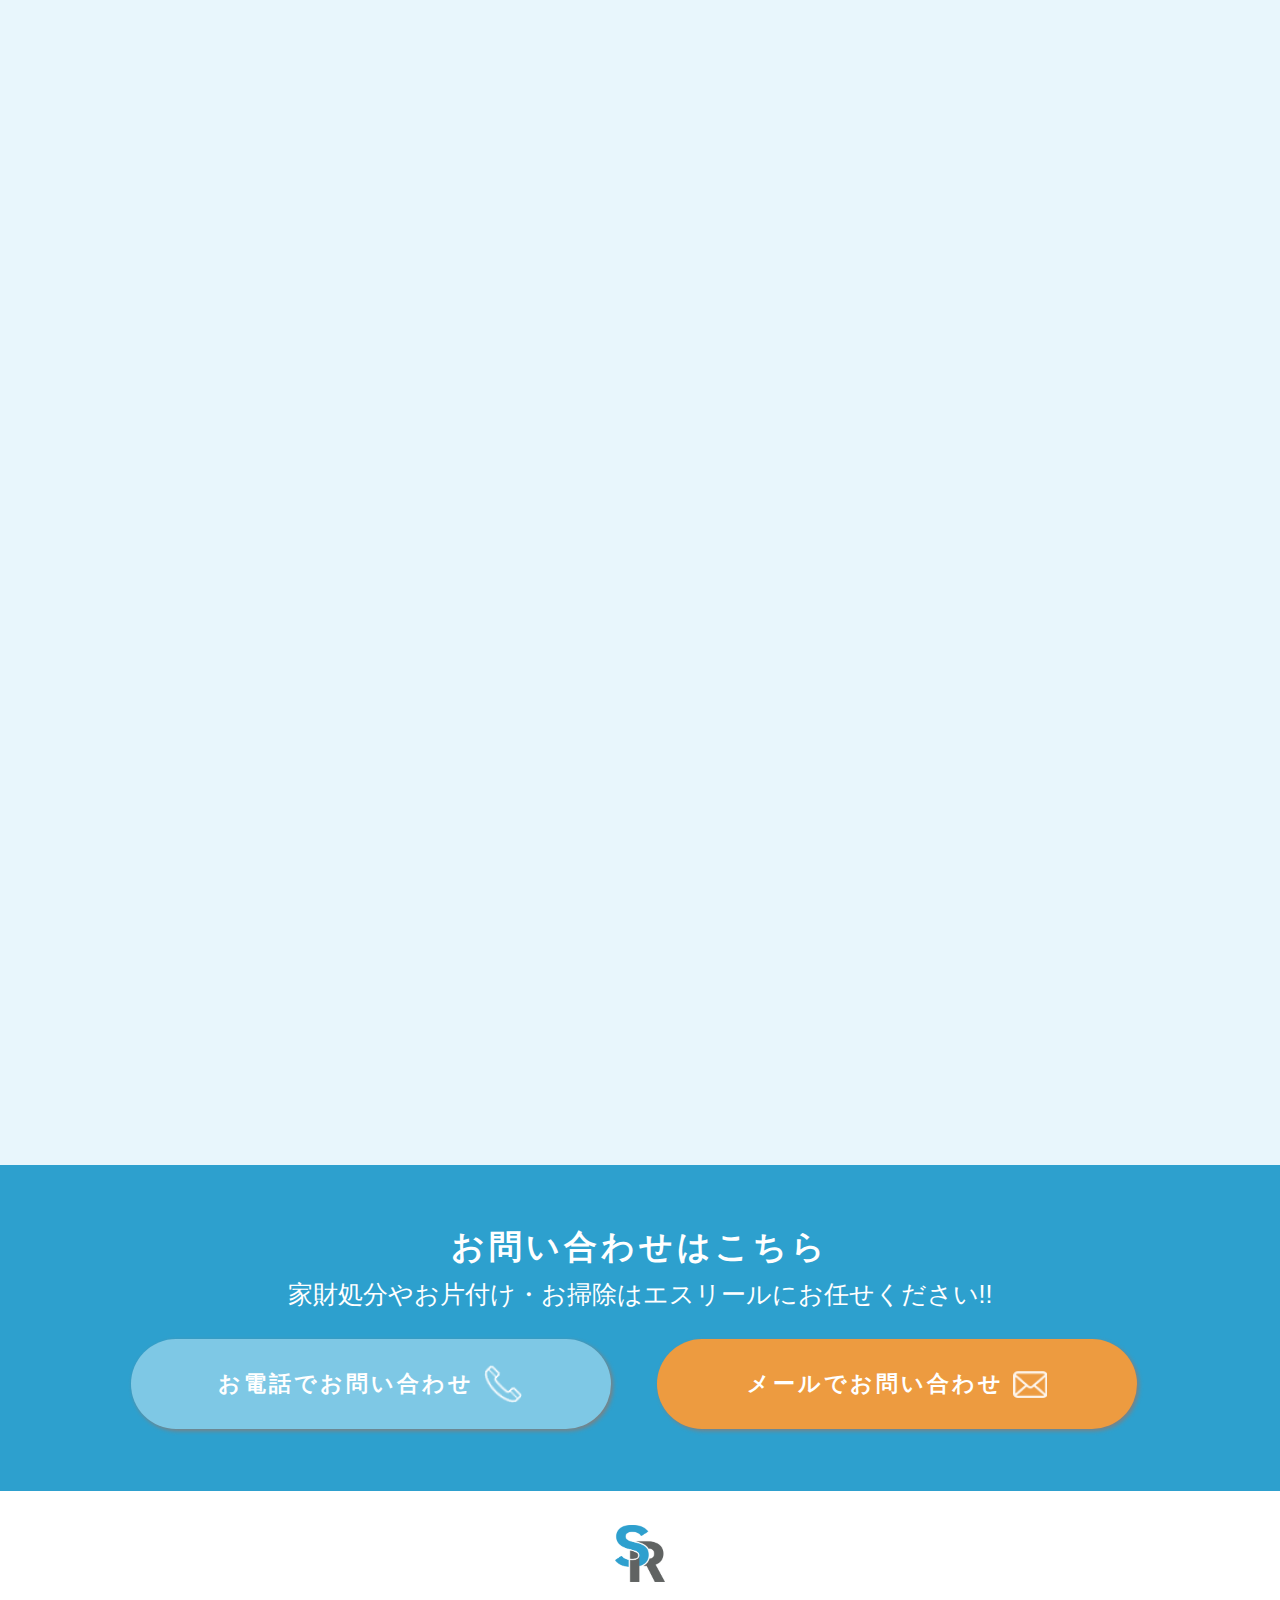
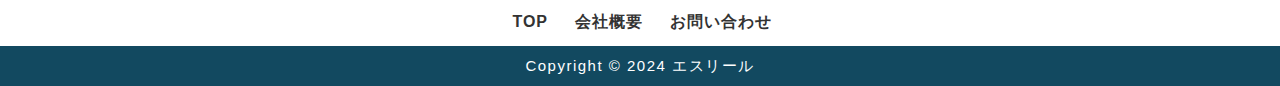
==== commit dbca2916: "スマホMVの位置調整" ====
--- a/index.html
+++ b/index.html
@@ -38,7 +38,7 @@
     ================================================== -->
     <link rel="stylesheet" href="css/base.css">
     <link rel="stylesheet" href="css/vendor.css">
-    <link rel="stylesheet" href="css/main.css?202410021304">
+    <link rel="stylesheet" href="css/main.css?202410032114">
 
     <!-- script
     ================================================== -->
--- a/css/main.css
+++ b/css/main.css
@@ -1933,8 +1933,9 @@
 @media only screen and (max-width: 600px) {
     .s-home {
         /* max-height: 400px !important; */
-        background-position: 23% 100% !important;
+        background-position: top 20px center!important;
         margin-bottom: 20px;
+        background-image: url(../images/mainview_sp.png) !important;
     }
     .home-content {
         padding-bottom: 7.6rem;
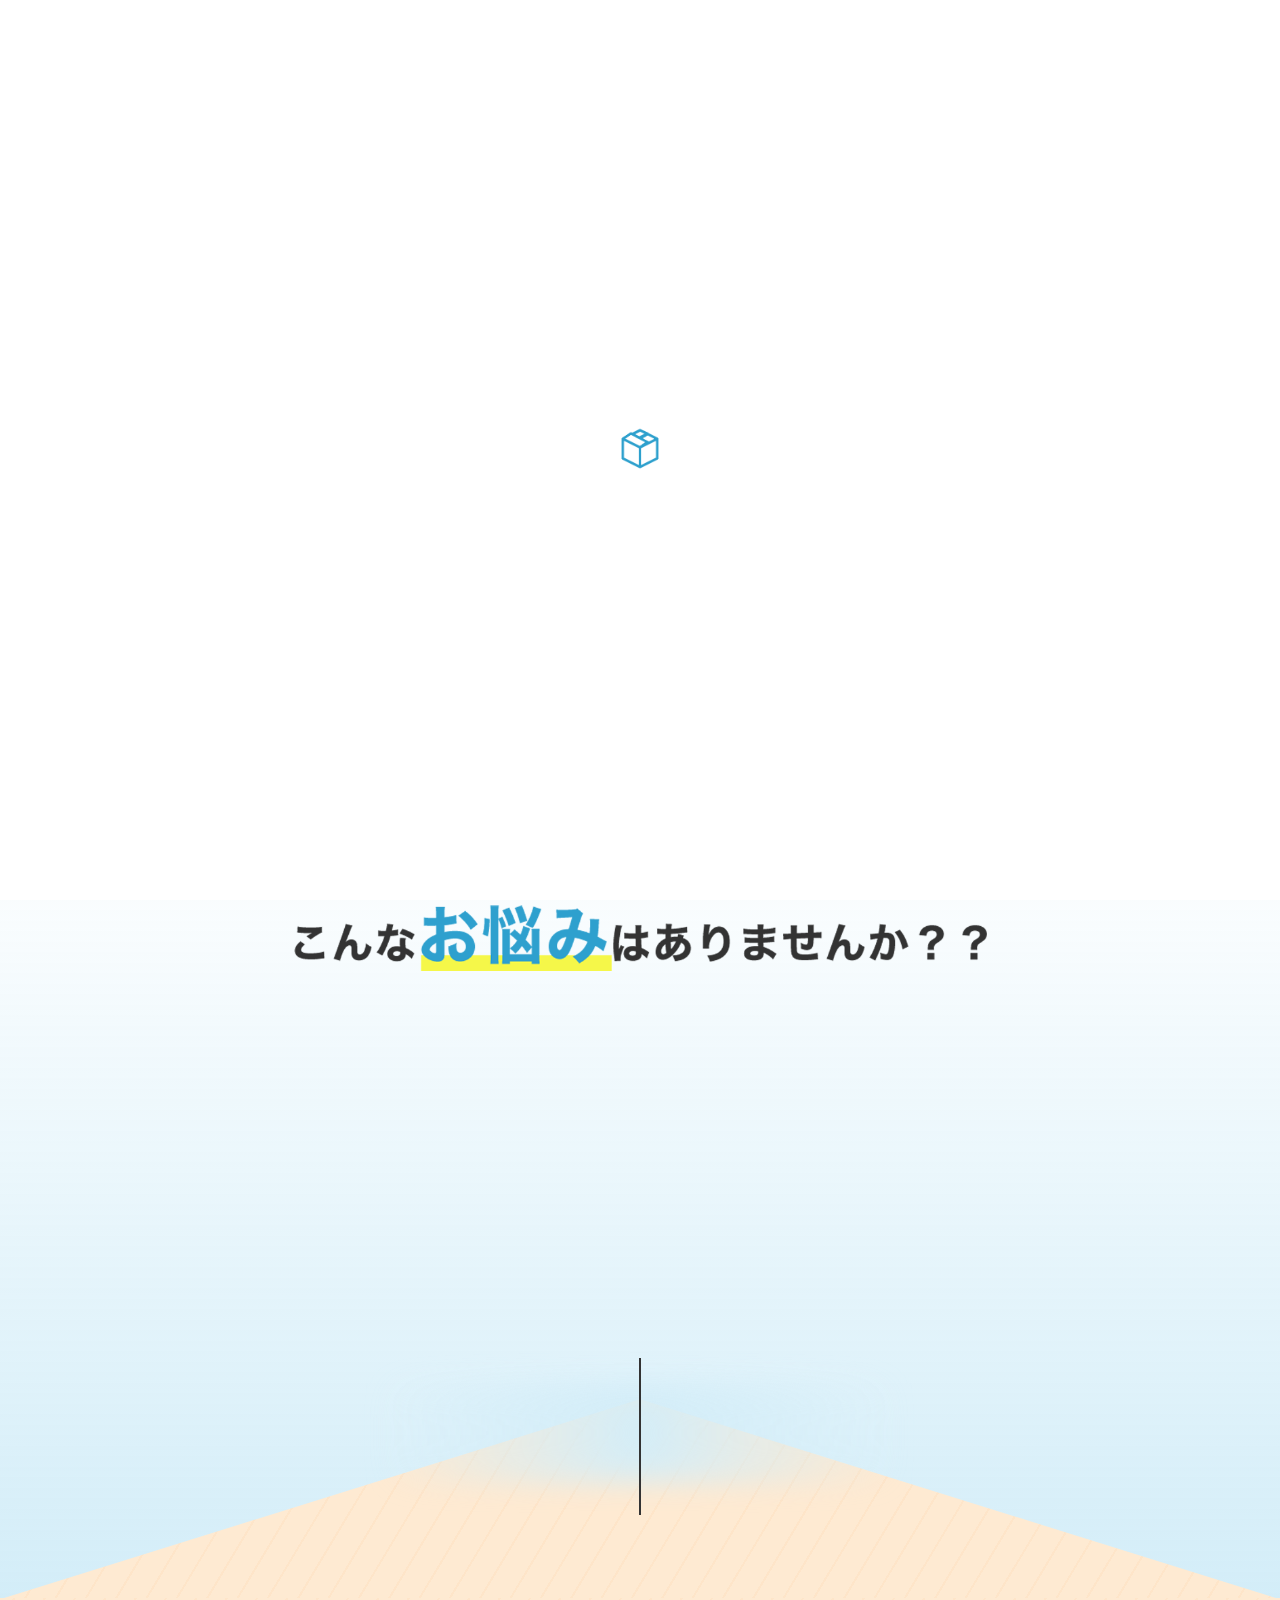
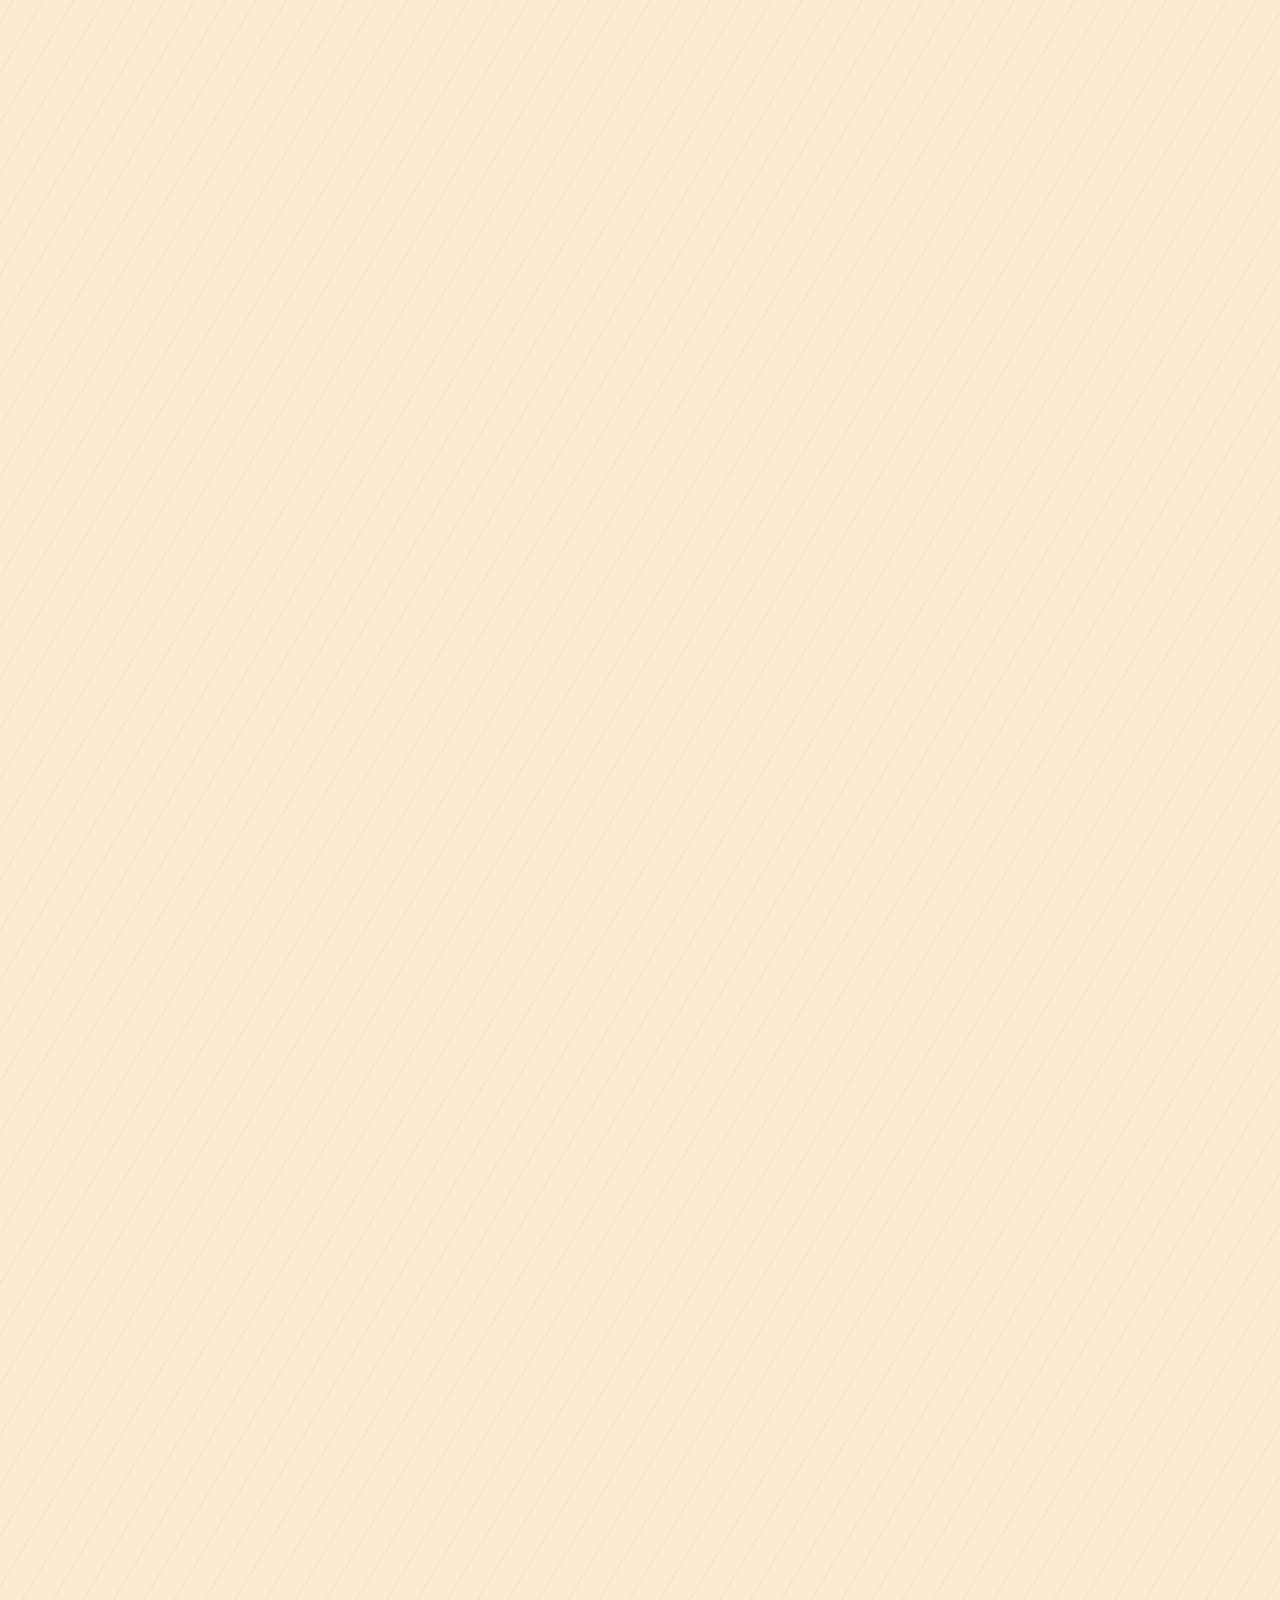
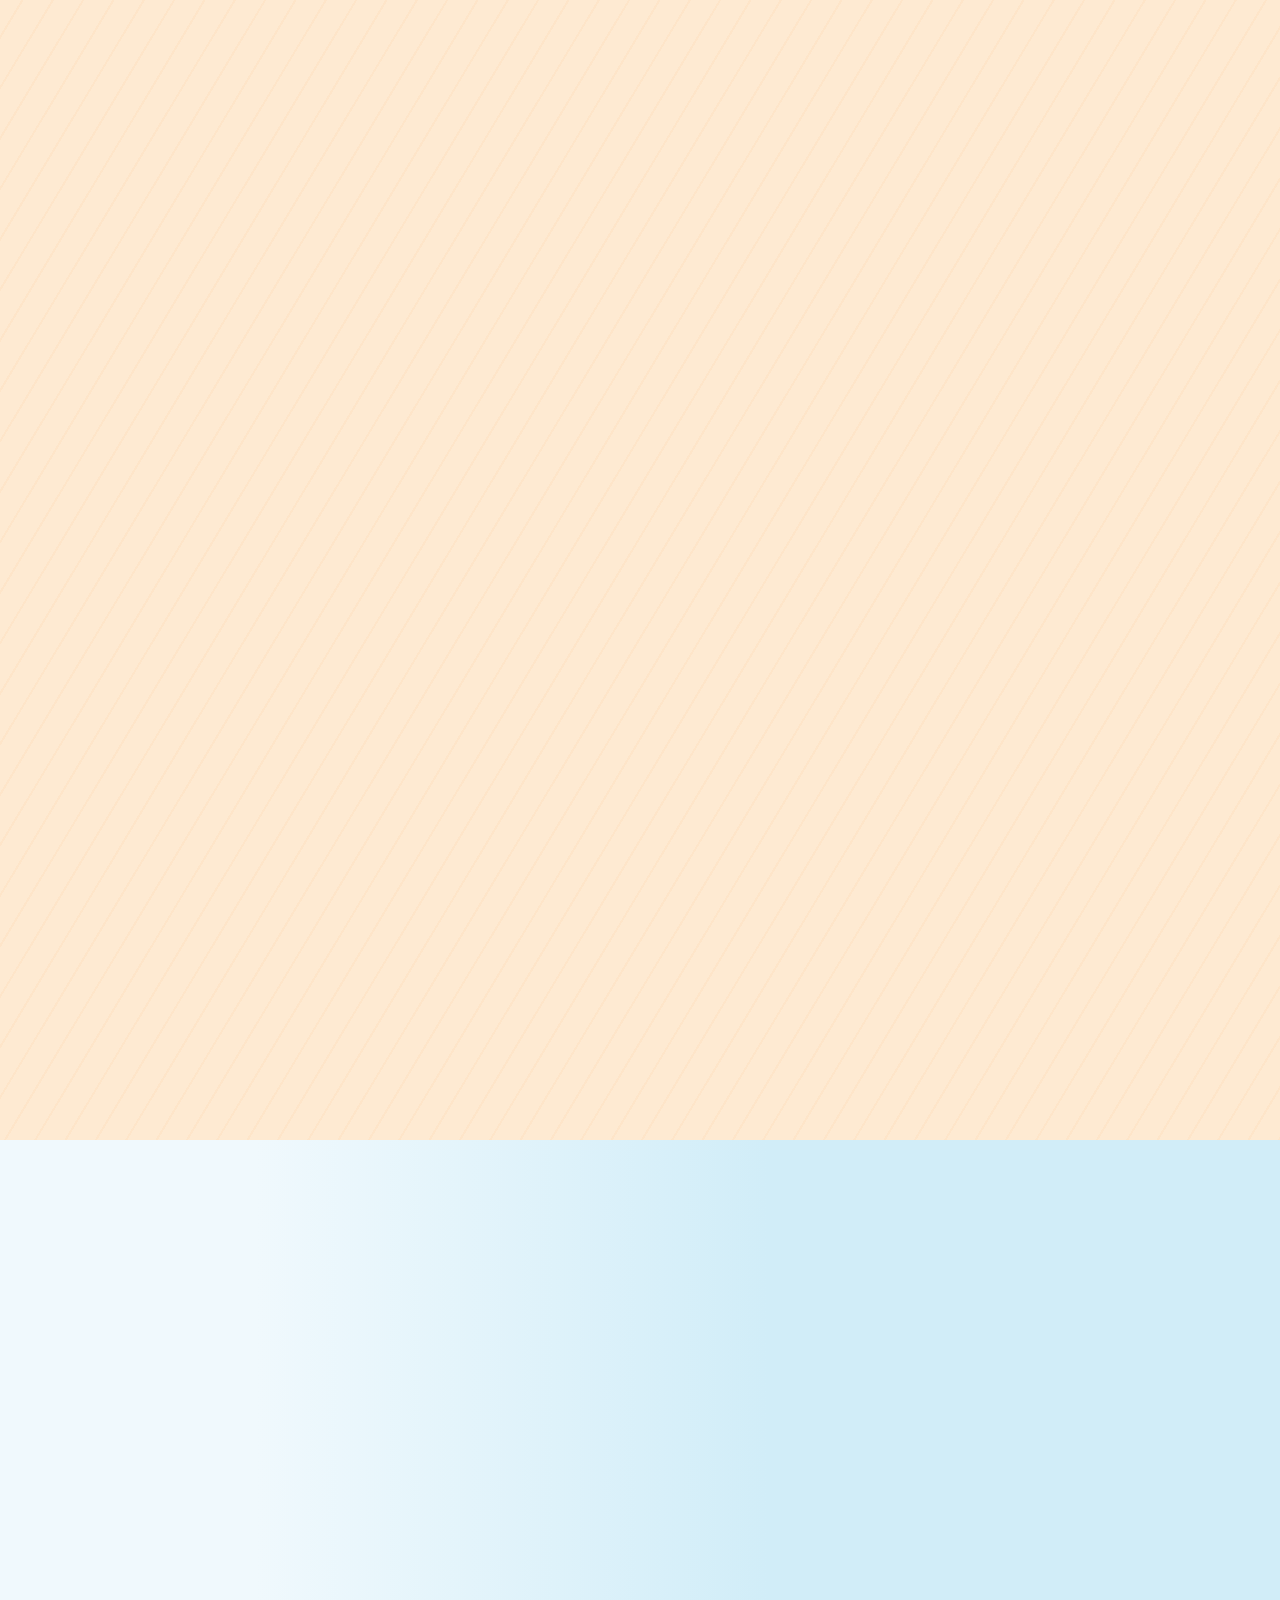
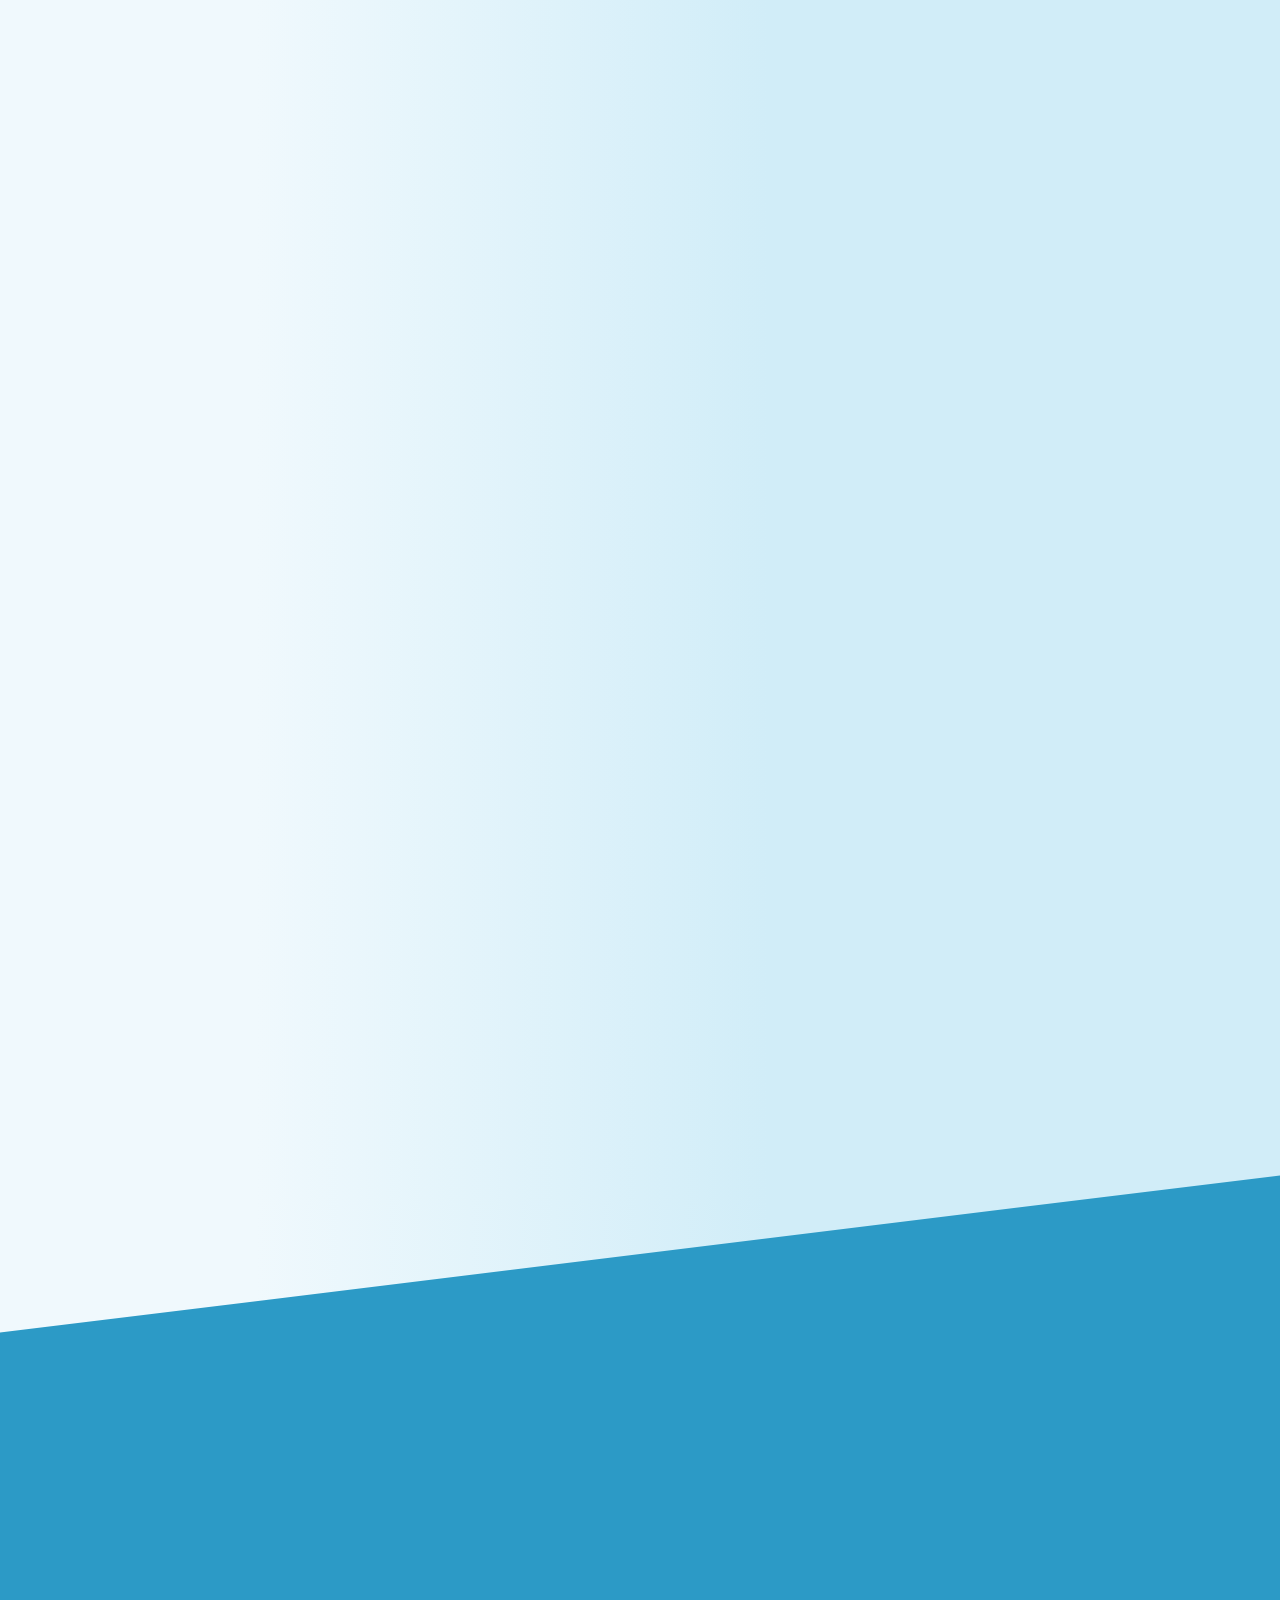
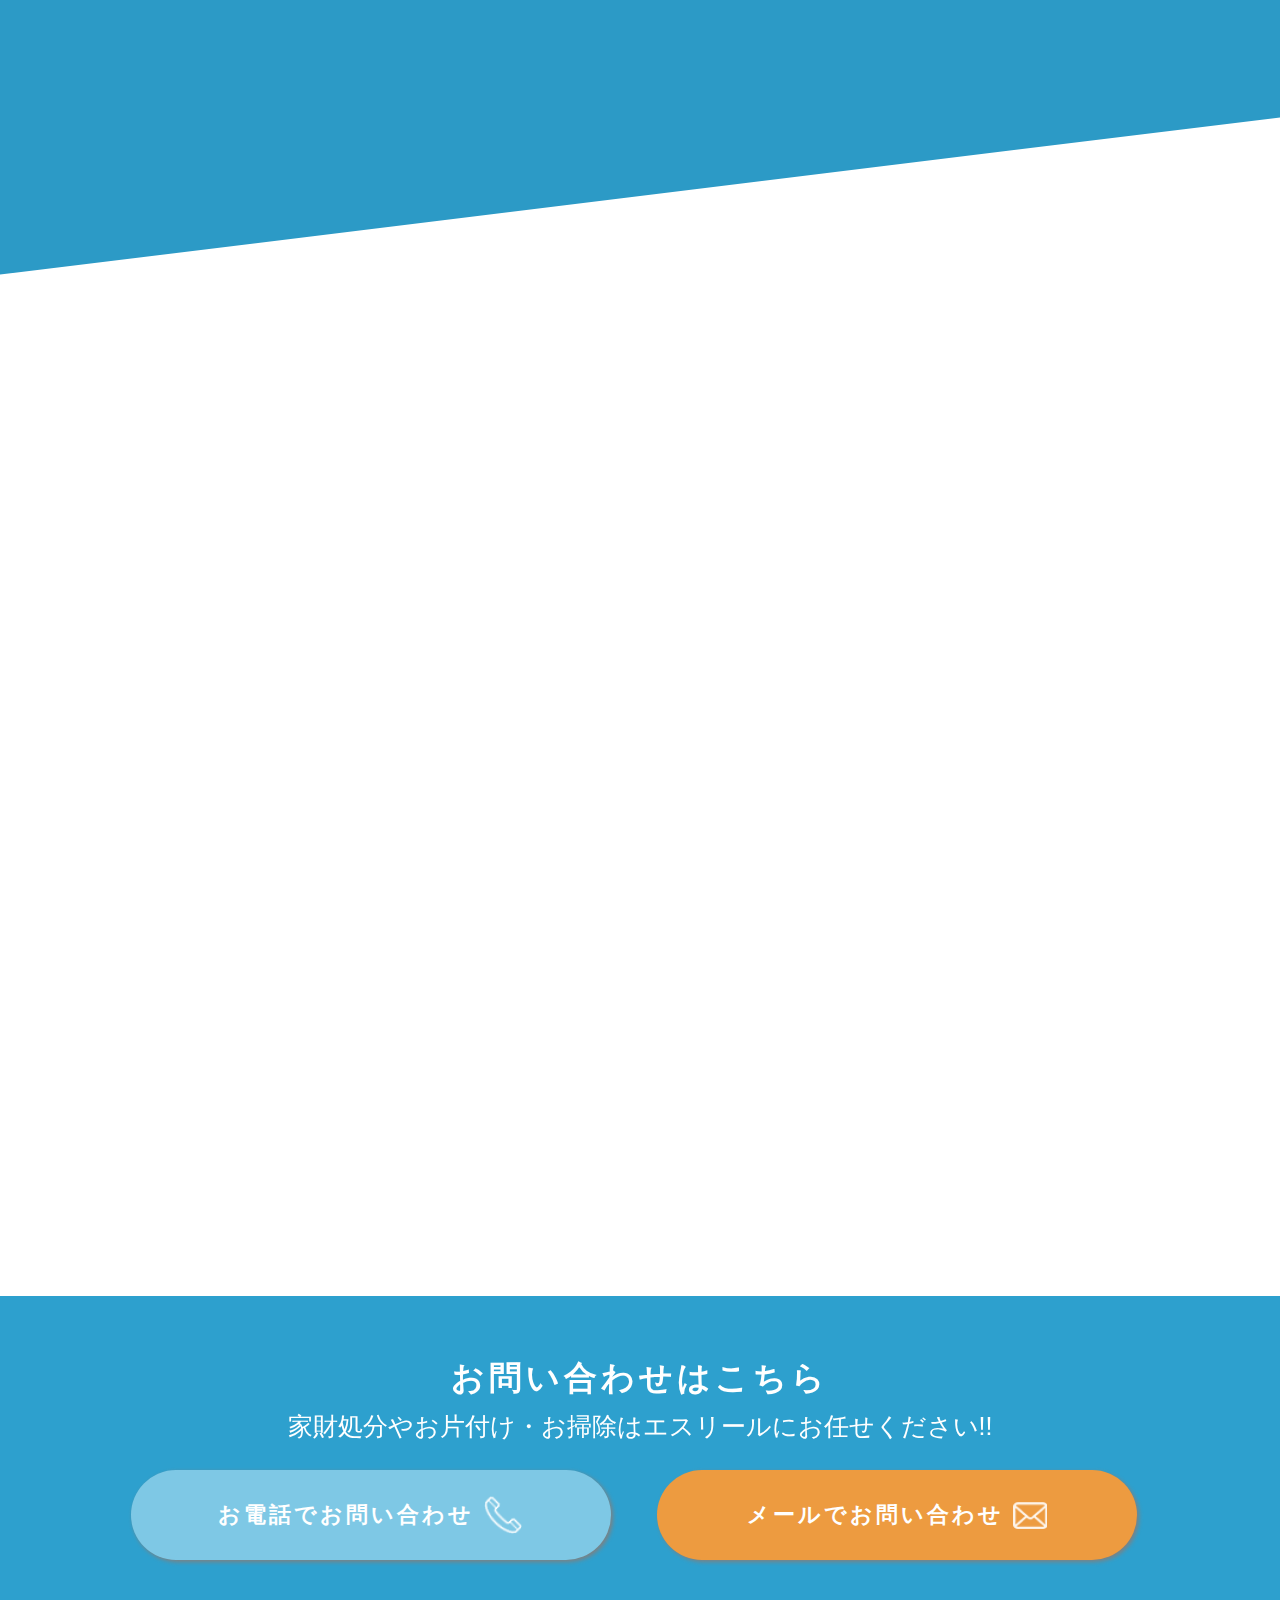
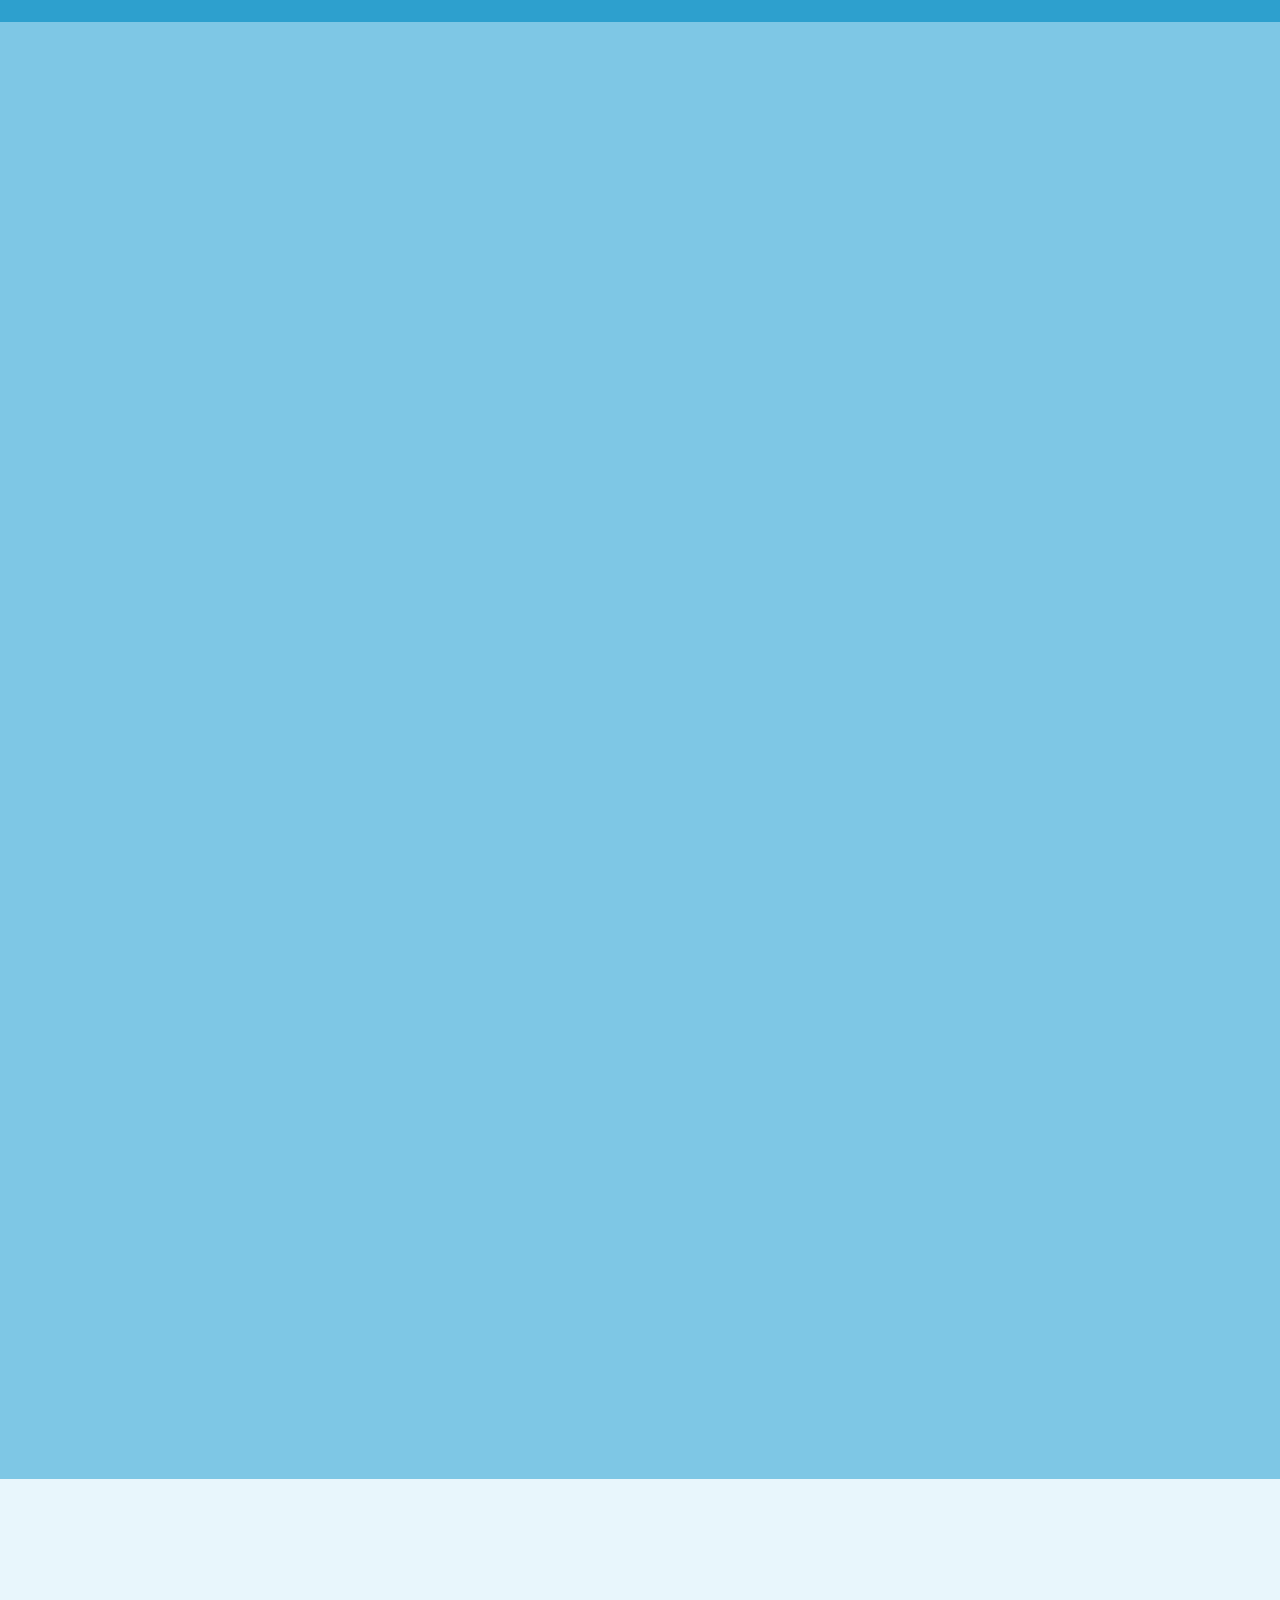
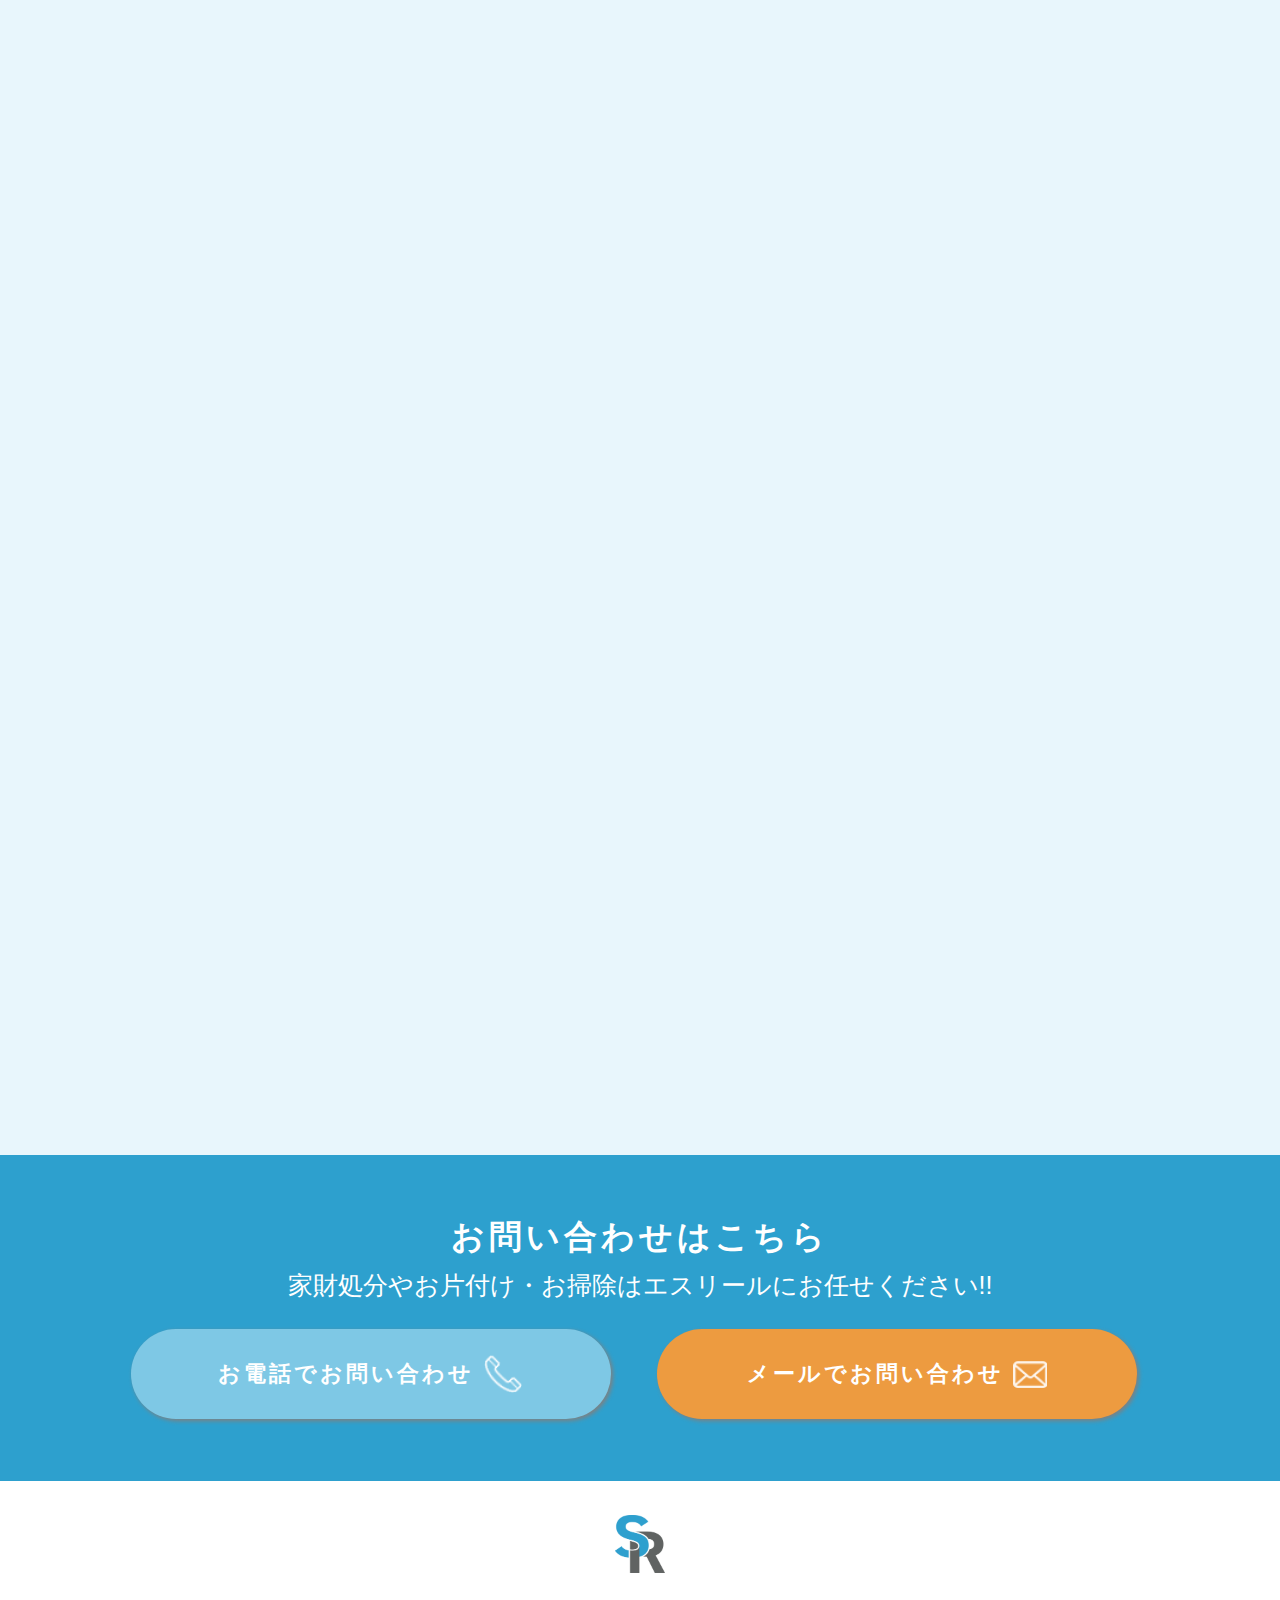
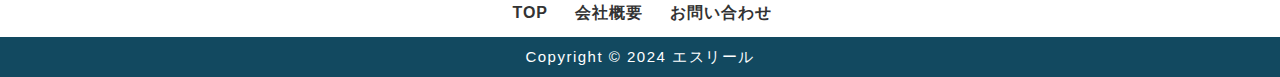
==== commit a22210b6: "施工事例4つ目追加" ====
--- a/index.html
+++ b/index.html
@@ -36,9 +36,9 @@
 
     <!-- CSS
     ================================================== -->
-    <link rel="stylesheet" href="css/base.css">
+    <link rel="stylesheet" href="css/base.css?202410081216">
     <link rel="stylesheet" href="css/vendor.css">
-    <link rel="stylesheet" href="css/main.css?202410032114">
+    <link rel="stylesheet" href="css/main.css?202410081218">
 
     <!-- script
     ================================================== -->
@@ -350,55 +350,67 @@
                 </div>
             </div> <!-- end section-header -->
 
+            <div class="row works-content">
+                <div class="col-full">
+                    <div class="works-list block-1-2 block-tab-full">
+                        <div class="col-block works-item w-left" data-aos="fade-up">
+                            <div class="img-tag">
+                                <img src="images/works_01_before.jpg" alt="事例1 施工前">
+                                <p class="img-tag-before">BEFORE</p>
+                            </div>
+                            <div class="works-arrow">
+                                <img src="images/works_arrow.png" alt="矢印">
+                            </div>
+                            <div class="img-tag">
+                                <img src="images/works_01_after.jpg" alt="事例1 施工後">
+                                <p class="img-tag-after">AFTER</p>
+                            </div>
+                        </div>
+                        <div class="col-block works-item w-rigth" data-aos="fade-up">
+                            <div class="img-tag">
+                                <img src="images/works_02_before.jpg" alt="事例2 施工前">
+                                <p class="img-tag-before">BEFORE</p>
+                            </div>
+                            <div class="works-arrow">
+                                <img src="images/works_arrow.png" alt="矢印">
+                            </div>
+                            <div class="img-tag">
+                                <img src="images/works_02_after.jpg" alt="事例2 施工後">
+                                <p class="img-tag-after">AFTER</p>
+                            </div>
+                        </div>
+
+                        <div class="col-block works-item w-left" data-aos="fade-up">
+                            <div class="img-tag">
+                                <img src="images/works_03_before.jpg" alt="事例3 施工前">
+                                <p class="img-tag-before">BEFORE</p>
+                            </div>
+                            <div class="works-arrow">
+                                <img src="images/works_arrow.png" alt="矢印">
+                            </div>
+                            <div class="img-tag">
+                                <img src="images/works_03_after.jpg" alt="事例3 施工後">
+                                <p class="img-tag-after">AFTER</p>
+                            </div>
+                        </div>
+
+                        <div class="col-block works-item w-rigth" data-aos="fade-up">
+                            <div class="img-tag">
+                                <img src="images/works_04_before.jpg" alt="事例4 施工前">
+                                <p class="img-tag-before">BEFORE</p>
+                            </div>
+                            <div class="works-arrow">
+                                <img src="images/works_arrow.png" alt="矢印">
+                            </div>
+                            <div class="img-tag">
+                                <img src="images/works_04_after.jpg" alt="事例4 施工後">
+                                <p class="img-tag-after">AFTER</p>
+                            </div>
+                        </div>
+                    </div>
+                </div> <!-- end col-full -->
+            </div> <!-- end works-content -->
         </div> <!-- end intro-wrap -->
-
-        <div class="row works-content">
-            <div class="col-full">
-                <div class=" works-list block-1-2 block-tab-full">
-                    <div class="col-block works-item w-left" data-aos="fade-up">
-                        <div class="img-tag">
-                            <img src="images/works_01_before.jpg" alt="事例1 施工前">
-                            <p class="img-tag-before">BEFORE</p>
-                        </div>
-                        <div class="works-arrow">
-                            <img src="images/works_arrow.png" alt="矢印">
-                        </div>
-                        <div class="img-tag">
-                            <img src="images/works_01_after.jpg" alt="事例1 施工後">
-                            <p class="img-tag-after">AFTER</p>
-                        </div>
-                    </div>
-
-                    <div class="col-block works-item w-center" data-aos="fade-up">
-                        <div class="img-tag">
-                            <img src="images/works_02_before.jpg" alt="事例2 施工前">
-                            <p class="img-tag-before">BEFORE</p>
-                        </div>
-                        <div class="works-arrow">
-                            <img src="images/works_arrow.png" alt="矢印">
-                        </div>
-                        <div class="img-tag">
-                            <img src="images/works_02_after.jpg" alt="事例2 施工後">
-                            <p class="img-tag-after">AFTER</p>
-                        </div>
-                    </div>
-
-                    <div class="col-block works-item w-rigth" data-aos="fade-up">
-                        <div class="img-tag">
-                            <img src="images/works_03_before.jpg" alt="事例3 施工前">
-                            <p class="img-tag-before">BEFORE</p>
-                        </div>
-                        <div class="works-arrow">
-                            <img src="images/works_arrow.png" alt="矢印">
-                        </div>
-                        <div class="img-tag">
-                            <img src="images/works_03_after.jpg" alt="事例3 施工後">
-                            <p class="img-tag-after">AFTER</p>
-                        </div>
-                    </div>
-                </div>
-            </div> <!-- end col-full -->
-        </div> <!-- end works-content -->
 
     </section> <!-- end s-works -->
 
--- a/css/main.css
+++ b/css/main.css
@@ -2564,8 +2564,9 @@
 }
 
 .works-content {
-    max-width: 1160px;
+    max-width: 1200px;
     margin-top: -63.4rem;
+    transform: skewY(7deg);
 }
 .works-list {
     display: flex;
@@ -2573,8 +2574,8 @@
     /* justify-content: space-around; */
 }
 .works-list .works-item {
-    padding: 1em;
-    flex-basis: 30%;
+    padding: 1em 0.8em;
+    flex-basis: 24%;
 }
 .works-list .works-item .img-tag {
     position: relative;
@@ -2614,22 +2615,27 @@
  * ------------------------------------------------------------------- */
  @media only screen and (max-width: 1000px) {
     .s-works .intro-wrap{
-        height: 460px;
-    }
- }
- @media only screen and (max-width: 800px) {
-    .s-works .intro-wrap{
         padding: 22rem 0 15.2rem;
-        height: 2360px;
+        height: 1310px;
+    }
+    .works-list {
+        display: flex;
+        flex-wrap: wrap;
+        justify-content: center;
+        margin: 0 auto;
+    }
+    .works-list .works-item {
+        flex-basis: 49%;
     }
     .works-content {
         margin-top: -300rem;
     }
-    .works-list {
-        display: unset;
-        margin: 0px 15px;
-    }
- }
+}
+@media only screen and (max-width: 800px) {
+    .s-works .intro-wrap{
+        height: 1000px;
+    }
+}
 @media only screen and (max-width: 600px) {
     .s-works {
         padding: 0 0 12rem 0;
@@ -2642,7 +2648,7 @@
     }
     .s-works .intro-wrap {
         padding: 23rem 0 2.2rem;
-        height: 1900px;
+        height: 770px;
     }
     .works-content {
         margin-top: -200rem;
@@ -2654,10 +2660,13 @@
 @media only screen and (max-width: 400px) {
     .s-works .intro-wrap {
         padding: 25rem 0 2.2rem;
-        height: 1680px;
+        height: 670px;
     }
     .works-content {
-        margin-top: -177rem;
+        margin-top: -175rem;
+    }
+    [class*="col-"] {
+        float: left!important;
     }
 }
 
@@ -2737,6 +2746,9 @@
     .price-list .price-table.t-right,
     .price-list .price-table.t-left {
         padding-left: 16px;
+    }
+    .price-list .price-table.t-right{
+        padding-right: 16px;
     }
     .price-list .price-item table {
         margin-bottom: 0rem;
